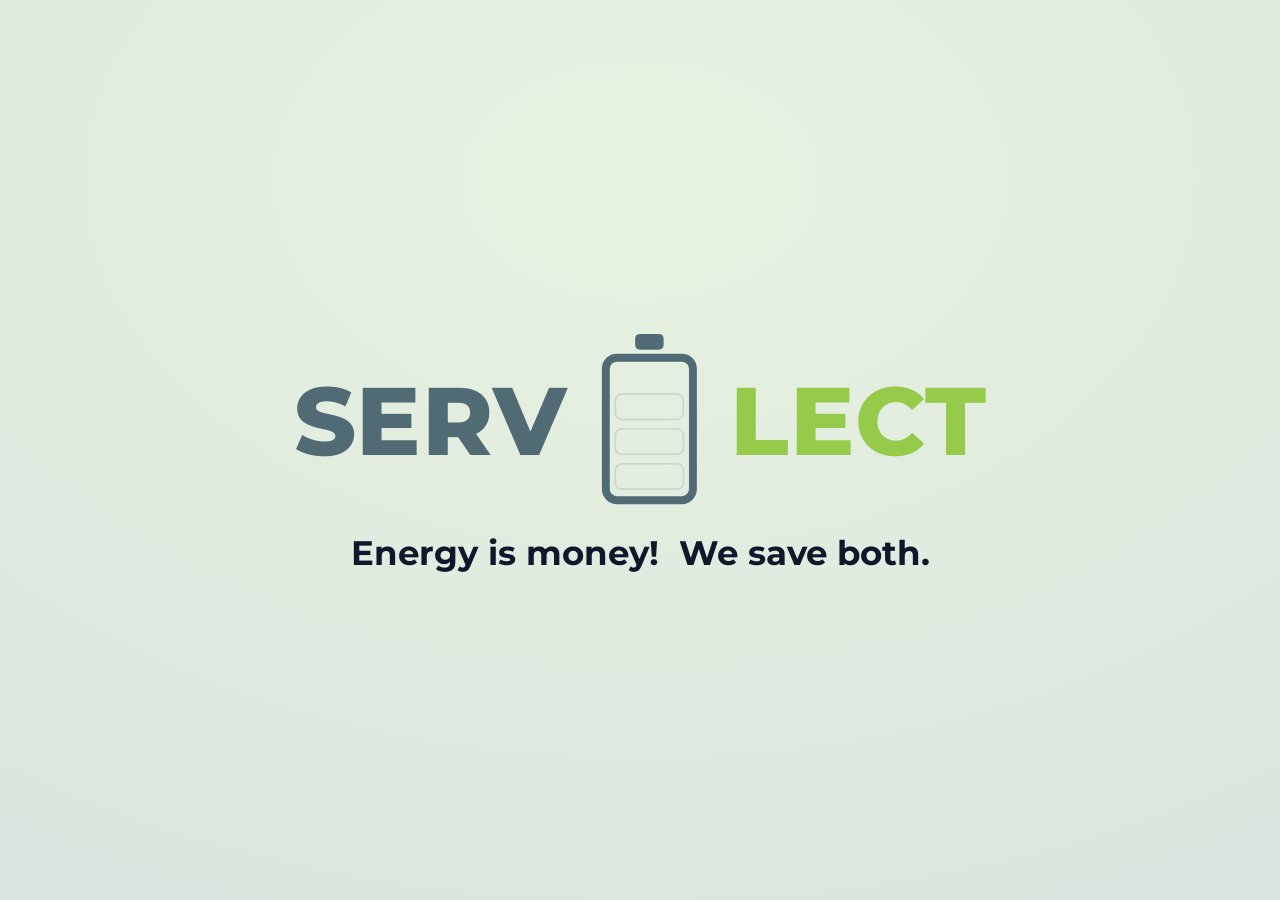
==== admin.html @ 48a7b44f "Update admin.html" ====
<!DOCTYPE html>
<html lang="ro">
<head>
  <meta charset="utf-8" />
  <meta name="viewport" content="width=device-width, initial-scale=1" />
  <title>SERVELECT • Admin Pontaj</title>
  <link rel="preconnect" href="https://fonts.gstatic.com" crossorigin>
  <link href="https://fonts.googleapis.com/css2?family=Montserrat:wght@400;600;700;800&display=swap" rel="stylesheet">
  <link rel="icon" href="favicon.png" />
  <meta name="theme-color" content="#516A75"/>
  <style>
    :root{
      --brand:#516B74;
      --brand-weak:rgba(81,106,117,0.88);
      --accent:#95CA4B;
      --text:#0f172a;
      --muted:#5b6b73;
      --bg:#f4f7f9;
      --card:#ffffff;
      --ring:#cfe0e7;
      --danger:#ef4444;
      --warn:#f59e0b;
      --border: rgba(148,163,184,.35);

    }
    *{box-sizing:border-box}
    html,body{height:100%; width:100%}
    body{
      margin:0;
      font-family: Montserrat, ui-sans-serif, system-ui, -apple-system, Segoe UI, Roboto, Arial, sans-serif;
      color:var(--text);
      background:
        linear-gradient(180deg, rgba(149, 202, 75, 0.91) 0%, rgba(81, 106, 117, 0.88) 66%),
        url('background.jpg');
      background-size: cover;
      background-position: center center;
      background-repeat: no-repeat;
      background-attachment: fixed;
      min-height:100vh;
    }
    .shell{max-width:1200px;margin:0 auto;padding:24px;}
    .nav{
      display:flex;align-items:center;justify-content:space-between;
      gap:16px;padding:14px 16px;border-radius:16px;
      background:linear-gradient(180deg, rgba(255,255,255,.95), rgba(255,255,255,.80));
      backdrop-filter: blur(8px);
      box-shadow: 0 8px 30px rgba(81,106,117,.18);
      border:1px solid rgba(81,106,117,.18);
      position:relative;
    }
    .brand{display:flex;align-items:center;gap:12px;text-decoration:none;color:inherit}
    .brand img{ width:38px;height:38px;object-fit:contain;aspect-ratio:1/1;border-radius:10px;box-shadow:0 3px 10px rgba(81,106,117,.25) }
    .brand h1{font-size:18px;letter-spacing:.2px;margin:0;line-height:1.1}
    .brand h1 span{display:block;font-weight:700}
    .brand small{display:block;font-size:12px;color:var(--muted);margin-top:2px}
    .liveboard-summary{display:flex;flex-wrap:wrap;gap:8px;}

    /* NOU: container pentru acțiunile din dreapta (chip + buton self-service) */
    .nav-actions{
      display:flex;
      align-items:center;
      gap:10px;
      flex-wrap:wrap;
      justify-content:flex-end;
    }

.nav-icon-btn{
  appearance:none;
  border:1px solid #d1d5db;
  background:#ffffff;
  padding:6px;
  border-radius:999px;
  cursor:pointer;
  display:inline-flex;
  align-items:center;
  justify-content:center;
  font-size:0;
  line-height:1;
  box-shadow:0 4px 10px rgba(15,23,42,.08);
  color:#000000; /* iconiță NEAGRĂ */
}
.nav-icon-btn:hover{
  background:#f3f4f6;
}
.nav-icon-btn:active{
  transform:translateY(1px);
  box-shadow:0 2px 6px rgba(15,23,42,.08);
}
.nav-icon-btn:disabled{
  opacity:.4;
  cursor:not-allowed;
  box-shadow:none;
}
.nav-icon-btn:focus{
  outline:none;
  box-shadow:0 0 0 2px var(--ring);
}

.nav-icon{
  width:20px;
  height:20px;
  display:block;
}
.nav-icon svg{
  width:100%;
  height:100%;
}

/* ===== Icon animations (Reset = broom sweep, Refresh = hourglass flip) ===== */
#resetFiltersBtn .nav-icon,
#adminRefreshBtn .nav-icon{
  transform-origin:50% 50%;
  will-change:transform;
}

@keyframes broomSweep{
  0%   { transform:rotate(0deg) translateX(0); }
  20%  { transform:rotate(-16deg) translateX(-2px); }
  45%  { transform:rotate(14deg) translateX(2px); }
  70%  { transform:rotate(-10deg) translateX(-1px); }
  100% { transform:rotate(0deg) translateX(0); }
}

@keyframes hourglassFlip{
  0%, 18%   { transform:rotate(0deg); }
  50%, 68%  { transform:rotate(180deg); }
  100%      { transform:rotate(360deg); }
}

/* one-shot on click */
#resetFiltersBtn.do-sweep .nav-icon{ animation:broomSweep .55s ease-in-out 1; }
#adminRefreshBtn.do-flip  .nav-icon{ animation:hourglassFlip .9s ease-in-out 1; }

/* while loading (refresh fetch) */
#adminRefreshBtn.is-loading .nav-icon{ animation:hourglassFlip .9s ease-in-out infinite; }

    
/* ascundem butonul Self-service din header */
#selfServiceLink{
  display:none !important;
}
    
    .nav-status{
      font-size:12px;
      color:var(--muted);
      min-width:120px;
      text-align:right;
    }
    
    .chip{
      display:inline-flex;
      align-items:center;
      gap:8px;
      padding:8px 10px;
      border-radius:999px;
      background:rgba(81,106,117,.10);
      color:#2f3e45;
      font-weight:600;
      font-size:12px;
    }

    /* chip cu X (removable) */
.chip-removable{
  padding-right:6px;
}

.chip-x{
  appearance:none;
  border:0;
  background:rgba(15,23,42,.08);
  width:18px;
  height:18px;
  border-radius:999px;
  display:inline-flex;
  align-items:center;
  justify-content:center;
  cursor:pointer;
  line-height:1;
  font-weight:800;
  color:var(--muted);
  padding:0;
  flex:0 0 auto;
}

.chip-x:hover{
  background:rgba(239,68,68,.12);
  color:var(--danger);
}

.chip-x:focus{
  outline:none;
  box-shadow:0 0 0 2px var(--ring);
}

    .card{
      background:var(--card);
      border:1px solid rgba(14,165,233,.12);
      border-radius:18px;
      box-shadow: 0 20px 60px rgba(2,132,199,.08);
    }

    .admin-layout{
      margin-top:20px;
      display:grid;
      grid-template-columns: minmax(0,2.5fr) minmax(260px,1fr);
      gap:18px;
      align-items:flex-start;
    }
    @media (max-width:960px){
      .admin-layout{ grid-template-columns:1fr; }
    }

    .admin-main{
      padding:18px 18px 16px;
      border-radius:18px;
      background:rgba(248,250,252,.92);
      backdrop-filter: blur(6px);
      border:1px solid rgba(148,163,184,.25);
    }

    .admin-header{
      display:flex;
      flex-wrap:wrap;
      align-items:flex-start;
      justify-content:space-between;
      gap:12px;
      margin-bottom:14px;
    }
    .admin-header-actions{
  margin-left:auto;
  display:flex;
  align-items:center;
  gap:8px;
}

    .admin-header h1{
      margin:0;
      font-size:20px;
    }
    .admin-filter-line{
      display:flex;
      flex-wrap:wrap;
      align-items:flex-end;
      gap:10px;
    }
    .admin-filter-line label{
      display:flex;
      flex-direction:column;
      font-size:12px;
      color:var(--muted);
    }
    .admin-filter-line select{
      margin-top:2px;
      padding:6px 10px;
      border-radius:999px;
      border:1px solid #d1d5db;
      font-size:13px;
      outline:none;
      background:#ffffff;
    }
    .admin-filter-line select:focus{
      border-color:var(--brand);
      box-shadow:0 0 0 2px var(--ring);
    }
    .admin-filter-line input{
      margin-top:2px;
      padding:6px 10px;
      border-radius:999px;
      border:1px solid #d1d5db;
      font-size:13px;
      outline:none;
      background:#ffffff;
    }
    .admin-filter-line input:focus{
      border-color:var(--brand);
      box-shadow:0 0 0 2px var(--ring);
    }

        .dept-filter-row{
      display:flex;
      align-items:center;
      gap:6px;
    }
    .dept-filter-row select{
      flex:1;
    }
    .incomplete-btn{
      border:0;
      border-radius:999px;
      padding:6px 10px;
      font-size:11px;
      font-weight:600;
      cursor:pointer;
      white-space:nowrap;
      background:var(--warn);
      color:#111827;
      box-shadow:0 2px 6px rgba(15,23,42,.12);
    }
    .incomplete-btn.active{
      background:#22c55e;
      color:#022c22;
    }
    
    .admin-last-update{
      font-size:12px;
      color:var(--muted);
      margin-left:auto;
      display:flex;
      align-items:center;
      gap:8px;
    }

    .toggle-incomplete{
      display:inline-flex;
      align-items:center;
      gap:4px;
      font-size:12px;
      color:var(--muted);
      cursor:pointer;
      user-select:none;
    }
    .toggle-incomplete input{
      margin:0;
    }

    .admin-error{
      margin-top:8px;
      padding:10px 12px;
      border-radius:12px;
      background:#fef2f2;
      border:1px solid #fecaca;
      font-size:13px;
      color:#991b1b;
    }
    .admin-loading{
      margin-top:8px;
      padding:10px 12px;
      border-radius:12px;
      background:#eff6ff;
      border:1px solid #bfdbfe;
      font-size:13px;
      color:#1d4ed8;
    }

    /* TAB-uri Dashboard / Alerte LIVE */
    .admin-tabs{
      display:flex;
      gap:8px;
      margin:6px 0 10px;
      flex-wrap:wrap;
    }
    .admin-tab-btn{
      border:0;
      background:rgba(148,163,184,.18);
      border-radius:999px;
      padding:6px 10px;
      font-size:11px;
      font-weight:600;
      cursor:pointer;
      color:var(--muted);
      display:inline-flex;
      align-items:center;
      gap:6px;
      text-decoration:none;
    }
    .admin-tab-btn.active{
      background:var(--brand);
      color:#fff;
      box-shadow:0 4px 10px rgba(15,23,42,.18);
    }

    .admin-kpis{
      display:grid;
      grid-template-columns:repeat(auto-fit,minmax(150px,1fr));
      gap:10px;
      margin-bottom:14px;
    }
    @media (max-width:960px){
      .admin-kpis{ grid-template-columns:repeat(2,minmax(0,1fr)); }
    }

    .kpi{
      padding:10px 12px;
      border-radius:14px;
      background:#ffffff;
      border:1px solid #e2e8f0;
    }
    .kpi-label{
      font-size:11px;
      color:var(--muted);
      margin-bottom:6px;
    }
    .kpi-value{
      font-size:20px;
      font-weight:700;
    }

    .admin-grid{
      display:grid;
      grid-template-columns: minmax(0,1.3fr) minmax(0,1.7fr);
      gap:12px;
      margin-bottom:12px;
    }
    @media (max-width:960px){
      .admin-grid{ grid-template-columns:1fr; }
    }

    .admin-card{
      padding:14px 14px 12px;
    }
    .admin-card h2{
      margin:0 0 4px;
      font-size:16px;
    }

    .admin-card.collapsible .admin-card-title{
      margin:0;
      font-size:16px;
      display:flex;
      align-items:center;
      justify-content:space-between;
      cursor:pointer;
    }
    .admin-card.collapsible .collapse-icon{
      font-size:11px;
      opacity:.7;
      transition:transform .15s ease, opacity .15s ease;
    }
    .admin-card.collapsible .admin-card-body{
      margin-top:6px;
      display:none;
    }
    .admin-card.collapsible.expanded .admin-card-body{
      display:block;
    }
    .admin-card.collapsible:not(.expanded) .collapse-icon{
      transform:rotate(-90deg);
      opacity:.5;
    }

    
    .admin-small-text{
      font-size:12px;
      color:var(--muted);
      margin-bottom:10px;
    }
    
    .admin-list{
      display:flex;
      flex-direction:column;
      gap:6px;
      max-height:260px;
      overflow:auto;
    }
    .admin-list-row{
      display:flex;
      align-items:center;
      justify-content:space-between;
      gap:8px;
      font-size:13px;
      padding:6px 8px;
      border-radius:10px;
      background:#f8fafc;
      border:1px solid #e2e8f0;
      cursor:pointer;
    }
    .admin-list-row:hover{
      background:#e5f0ff;
    }
    .admin-list-row.selected{
      border-color: var(--accent);
      box-shadow:0 0 0 1px rgba(149,202,75,.5);
      background:#ecfdf3;
    }

    .admin-list-row.selected-dept{
      border-color: var(--brand);
      box-shadow:0 0 0 1px rgba(81,106,117,.35);
      background:#eef2ff;
    }
    
    .admin-list-label{
      font-weight:500;
    }
    .admin-list-sub{
      font-size:11px;
      color:var(--muted);
    }
    .admin-list-value{
      font-variant-numeric:tabular-nums;
      font-weight:600;
      font-size:12px;
      text-align:right;
    }
    .admin-empty{
      font-size:12px;
      color:var(--muted);
    }

    .top-toggle{
      border:0;
      background:transparent;
      font-size:11px;
      padding:2px 8px;
      border-radius:999px;
      cursor:pointer;
      color:var(--muted);
    }
    .top-toggle.active{
      background:rgba(149,202,75,.15);
      color:var(--text);
      font-weight:600;
    }

    .table-wrap{
      max-height:260px;
      overflow:auto;
      border-radius:10px;
      border:1px solid #e2e8f0;
      background:#ffffff;
    }
    .admin-table{
      width:100%;
      border-collapse:collapse;
      font-size:12px;
    }
    .admin-table th,
    .admin-table td{
      padding:6px 8px;
      border-bottom:1px solid #e5e7eb;
    }
    .admin-table th{
      text-align:left;
      position:sticky;
      top:0;
      background:#f9fafb;
      z-index:1;
    }
    .admin-table tr:last-child td{
      border-bottom:none;
    }
    .admin-table tr.clickable{
      cursor:pointer;
    }
    .admin-table tr.clickable:hover td{
      background:#e5f0ff;
    }

    .admin-log{
      font-family: ui-monospace, SFMono-Regular, Menlo, Consolas, "Liberation Mono", Courier, monospace;
      font-size:11px;
      background:#020617;
      color:#e5e7eb;
      border-radius:10px;
      padding:10px 12px;
      max-height:240px;
      overflow:auto;
      white-space:pre;
    }

    .admin-side{
      display:flex;
      flex-direction:column;
      gap:12px;
    }

/* ===== Admin presence ===== */
.pres-list{
  display:flex;
  flex-direction:column;
  gap:10px;
}
.pres-item{
  display:flex;
  align-items:center;
  justify-content:space-between;
  padding:10px 12px;
  border:1px solid var(--border);
  border-radius:12px;
  background:rgba(255,255,255,.04);
}
.pres-left{
  display:flex;
  flex-direction:column;
  gap:2px;
}
.pres-name{
  font-weight:800;
  font-size:14px;
}
.pres-last{
  font-size:12px;
  opacity:.75;
}
.pres-badge{
  font-size:12px;
  font-weight:800;
  padding:6px 10px;
  border-radius:999px;
  border:1px solid var(--border);
}
.pres-on{
  background:rgba(40,200,120,.12);
  border-color:rgba(40,200,120,.35);
}
.pres-off{
  background:rgba(255,255,255,.06);
}

    /* ✅ Admin presence: GRID (nu se suprapun) */
#adminPresenceList{
  display: grid;
  grid-template-columns: repeat(auto-fill, minmax(160px, 1fr));
  gap: 12px;
  padding: 12px;
}

#adminPresenceList .pres-item{
  position: relative;     /* ✅ nu absolute */
  transform: none;        /* ✅ fără translate */
  width: auto;

  display: flex;
  align-items: flex-start;
  justify-content: space-between;
  gap: 10px;

  border-radius: 16px;
  background: #fff;
  border: 1px solid rgba(0,0,0,.08);
  box-shadow: 0 8px 24px rgba(0,0,0,.08);
  padding: 12px;
}

#adminPresenceList .pres-left{
  display:flex;
  flex-direction:column;
  gap:4px;
}

    
    .btn{
      --bg:#e2e8f0;
      --fg:#0f172a;
      appearance:none;
      border:0;
      border-radius:12px;
      padding:10px 14px;
      font-weight:600;
      cursor:pointer;
      transition: transform .06s ease, box-shadow .2s ease, background .2s;
      box-shadow:0 6px 16px rgba(15,23,42,.08);
      color:var(--fg);
      background:var(--bg);
      font-size:13px;
      text-decoration:none;
      display:inline-flex;
      align-items:center;
      gap:6px;
      justify-content:center;
      white-space:nowrap;
    }
    .btn:active{ transform:translateY(1px); }
    .btn.primary{
      --bg:var(--danger);
      --fg:#fff;
    }

    .admin-link{
      color:var(--brand);
      text-decoration:none;
      font-weight:600;
      font-size:13px;
    }
    .admin-link:hover{
      text-decoration:underline;
    }
    code{
      font-size:11px;
      background:#f1f5f9;
      border-radius:4px;
      padding:2px 4px;
    }

    .badge{
      display:inline-flex;
      align-items:center;
      padding:2px 8px;
      border-radius:999px;
      font-size:11px;
      font-weight:600;
    }
    .badge-ok{
      background:#dcfce7;
      color:#166534;
    }
    .badge-warn{
      background:#fef3c7;
      color:#92400e;
    }
    .badge-info{
      background:#e0f2fe;
      color:#075985;
    }

    /* Calendar prezență (A4) */
    .calendar-grid{
  display:grid;
  grid-template-columns:repeat(7,minmax(0,1fr));
  gap:6px;
  font-size:11px;
}

.calendar-day{
  padding:6px;
  border-radius:8px;
  text-align:center;
  background:#f8fafc;
  border:1px solid rgba(148,163,184,.55);
  cursor:pointer;
  min-height:44px;
  display:flex;
  flex-direction:column;
  justify-content:flex-start;
  align-items:center;
}

.calendar-day-header{
  font-weight:700;
  font-size:10px;
  color:var(--muted);
  text-transform:uppercase;
  cursor:default;
  background:transparent !important;
  border:0 !important;
  min-height:auto;
}

.calendar-day-none{
  background:transparent !important;
  border:0 !important;
  cursor:default;
}

.calendar-day-label{ font-weight:700; display:block; }
.calendar-day-meta{ display:block; font-size:9px; color:var(--muted); }

    .calendar-day-low{ background:#fee2e2; }
    .calendar-day-med{ background:#fef3c7; }
    .calendar-day-high{ background:#dcfce7; }
    .calendar-day-selected{
      outline:2px solid var(--accent);
      outline-offset:1px;
    }

    .calendar-legend-nodata{
  background:#f1f5f9;
  border:1px dashed rgba(148,163,184,.75);
}
    
    .calendar-legend{
      display:flex;
      flex-wrap:wrap;
      gap:8px;
      margin-top:8px;
      font-size:11px;
      color:var(--muted);
      align-items:center;
    }
    .calendar-legend-label{
      font-weight:600;
      margin-right:4px;
    }
    .calendar-legend-item{
      display:inline-flex;
      align-items:center;
      gap:4px;
    }
    .calendar-legend-box{
      width:12px;
      height:12px;
      border-radius:4px;
      border:1px solid rgba(148,163,184,.7);
    }
    .calendar-legend-none{ background:#e5e7eb; }
    .calendar-legend-low{ background:#fee2e2; }
    .calendar-legend-med{ background:#fef3c7; }
    .calendar-legend-high{ background:#dcfce7; }

    /* mic buton */
.btn.sm{
  padding:8px 10px;
  border-radius:999px;
  font-size:12px;
  box-shadow:0 4px 12px rgba(15,23,42,.08);
}
.btn.sm:disabled{ opacity:.65; cursor:not-allowed; }

/* calendar: header să nu ia background-ul de .calendar-day */
.calendar-day.calendar-day-header{
  background:transparent !important;
  border:0;
  cursor:default;
}

/* weekend greyed */
.calendar-day-weekend{
  opacity:.55;
  filter:saturate(.75);
}

/* azi marcat */
.calendar-day-today{
  outline:2px solid var(--brand);
  outline-offset:1px;
  position:relative;
}
.calendar-day-today::after{
  content:"•";
  position:absolute;
  top:2px;
  right:6px;
  font-size:16px;
  color:var(--brand);
}

/* tooltip hover */
.calendar-day{ position:relative; }

.calendar-tooltip{
  position:absolute;
  left:50%;
  transform:translateX(-50%);
  bottom:calc(100% + 6px);
  width:240px;
  max-width:240px;

  background:#0f172a;
  color:#fff;
  border-radius:12px;
  padding:8px 10px;
  font-size:11px;
  line-height:1.35;

  box-shadow:0 12px 30px rgba(2,6,23,.35);
  opacity:0;
  visibility:hidden;
  pointer-events:none;
  z-index:20;
}
.calendar-tooltip .muted{
  color:rgba(255,255,255,.72);
  font-size:10px;
  margin-top:4px;
}
.calendar-day:hover .calendar-tooltip{
  opacity:1;
  visibility:visible;
}

/* goluri (padding) înainte de prima zi */
.calendar-day-empty{
  background:transparent !important;
  border:0 !important;
  cursor:default;
  min-height:44px;
}

/* zi validă, dar fără pontaj */
.calendar-day-nodata{
  background:#f1f5f9;
  border:1px dashed rgba(148,163,184,.75);
  color:var(--muted);
}

.admin-filter-summary{
  display:flex;
  align-items:center;
  justify-content:space-between;
  gap:10px;
  flex-wrap:wrap;
  margin:8px 0 0;
}

.filter-chips{
  display:flex;
  flex-wrap:wrap;
  gap:8px;
  align-items:center;
}

 .nav-menu-wrapper{
  position:relative;
}

.hamburger-btn{
  appearance:none;
  border:0;
  background:rgba(81,106,117,.06);
  border-radius:999px;
  padding:8px 10px;
  cursor:pointer;
  display:inline-flex;
  align-items:center;
  justify-content:center;
  box-shadow:0 4px 14px rgba(15,23,42,.12);
}
.hamburger-btn:focus{
  outline:none;
  box-shadow:0 0 0 2px var(--ring);
}

.hamburger-box{
  width:20px;
  height:14px;
  display:inline-block;
  position:relative;
}
.hamburger-inner,
.hamburger-inner::before,
.hamburger-inner::after{
  position:absolute;
  left:0;
  width:20px;
  height:2px;
  border-radius:999px;
  background:var(--brand);
  transition:transform .18s ease, top .18s ease, opacity .18s ease;
}
.hamburger-inner{
  top:50%;
  transform:translateY(-50%);
}
.hamburger-inner::before,
.hamburger-inner::after{
  content:"";
}
.hamburger-inner::before{
  top:-5px;
}
.hamburger-inner::after{
  top:5px;
}
.hamburger-btn.is-active .hamburger-inner{
  transform:rotate(45deg);
}
.hamburger-btn.is-active .hamburger-inner::before{
  top:0;
  transform:rotate(90deg);
}
.hamburger-btn.is-active .hamburger-inner::after{
  top:0;
  opacity:0;
}

/* dropdown hamburger */
.nav-menu{
  position:absolute;
  right:0;
  top:100%;
  margin-top:8px;
  min-width:220px;
  padding:10px 10px 8px;
  border-radius:16px;
  background:linear-gradient(180deg, rgba(255,255,255,.98), rgba(248,250,252,.98));
  border:1px solid rgba(148,163,184,.35);
  box-shadow:0 18px 40px rgba(15,23,42,.24);
  transform-origin:top right;
  transform:scale(.96) translateY(-4px);
  opacity:0;
  pointer-events:none;
  transition:opacity .16s ease, transform .16s ease;
  z-index:40;
}
.nav-menu.open{
  opacity:1;
  pointer-events:auto;
  transform:scale(1) translateY(0);
}

.nav-menu-section{
  padding:6px 6px 4px;
  border-bottom:1px solid #e5e7eb;
  margin-bottom:6px;
}
.nav-menu-section:last-child{
  border-bottom:0;
  margin-bottom:0;
}

.nav-menu-user-label{
  font-size:11px;
  color:var(--muted);
  margin-bottom:4px;
}

.nav-menu-actions{
  display:flex;
  flex-direction:column;
  gap:4px;
}

.nav-menu-item{
  width:100%;
  border:0;
  background:transparent;
  border-radius:10px;
  padding:8px 10px;
  font-size:13px;
  font-weight:600;
  text-align:left;
  cursor:pointer;
  display:flex;
  align-items:center;
  justify-content:space-between;
  color:var(--text);
}
.nav-menu-item:hover{
  background:#f1f5f9;
}
.nav-menu-item-danger{
  color:#b91c1c;
}
.nav-menu-item-danger:hover{
  background:#fee2e2;
}
   
    
      </style>
</head>
<body>
  <div class="shell">
      <nav class="nav card">
          <a class="brand" href="index.html" aria-label="Spre pontaj">
    <img src="favicon.png" alt="Siglă SERVELECT" />
    <div>
      <h1><span>SERVELECT</span><small>Pontaj & Management Concedii</small></h1>
    </div>
  </a>
  <div class="nav-actions">
    <!-- Înapoi la pontaj -->
    <a href="index.html" class="btn" id="backToTimesheetLink">
      ← Înapoi la pontaj
    </a>

    <!-- Badge de context -->
    <div class="chip">Admin dashboard</div>

    <!-- Meniu hamburger (user + Deconectare) -->
    <div class="nav-menu-wrapper">
      <button type="button"
              class="hamburger-btn"
              id="adminHamburgerBtn"
              aria-label="Meniu admin"
              aria-expanded="false">
        <span class="hamburger-box">
          <span class="hamburger-inner"></span>
        </span>
      </button>

      <div class="nav-menu" id="adminHamburgerMenu">
        <div class="nav-menu-section">
          <div class="nav-menu-user-label">Utilizator logat</div>
          <div class="chip" id="adminLabel">Admin</div>
        </div>
        <div class="nav-menu-section nav-menu-actions">
          <button id="logoutBtn"
                  class="nav-menu-item nav-menu-item-danger"
                  type="button">
            <span>Deconectare</span>
          </button>
        </div>
      </div>
    </div>

    <!-- Self-service: lăsat în DOM pentru script, dar ascuns prin CSS -->
    <a href="self.html" class="btn" id="selfServiceLink" target="_blank" rel="noopener">
      🧾 Self-service – raportul meu
    </a>
  </div>
</nav>


    <main class="admin-layout">
      <section class="admin-main">
             <header class="admin-header">
          <h1>Dashboard pontaj</h1>
  <!-- ACȚIUNI HEADER: status + reset filtre + refresh -->
  <div class="admin-header-actions">
    <span id="lastUpdate" class="nav-status"></span>

    <!-- Reset filtre (icon „filter reset”) -->
    <button type="button"
            class="nav-icon-btn"
            id="resetFiltersBtn"
            title="Reset: perioadă=astăzi, dept=toate, angajat=toți, zi=null, incomplete=off">
      <span class="nav-icon" aria-hidden="true">
        <svg viewBox="0 0 24 24" xmlns="http://www.w3.org/2000/svg">
  <g fill="none" stroke="currentColor" stroke-width="1.8" stroke-linecap="round" stroke-linejoin="round">
    <!-- coadă mătură -->
    <path d="M5 3l11 11" />
    <path d="M14 6l4 4" />
    <!-- perie -->
    <path d="M11 14l-4 4" />
    <path d="M7 18c2-2 6-2 8 0" />
    <path d="M6 19c2-2 8-2 10 0" />
    <path d="M5 20c2-2 10-2 12 0" />
  </g>
</svg>

      </span>
    </button>

    <!-- Refresh (icon „circular arrows”) -->
    <button type="button"
            class="nav-icon-btn"
            id="adminRefreshBtn"
            title="Reîncarcă datele din server">
      <span class="nav-icon" aria-hidden="true">
        <svg viewBox="0 0 24 24" xmlns="http://www.w3.org/2000/svg">
  <g fill="none" stroke="currentColor" stroke-width="1.8" stroke-linecap="round" stroke-linejoin="round">
    <path d="M7 2h10" />
    <path d="M7 22h10" />
    <path d="M7 2c0 6 5 6 5 10s-5 4-5 10" />
    <path d="M17 2c0 6-5 6-5 10s5 4 5 10" />
    <path d="M10 12h4" />
  </g>
</svg>
      </span>
    </button>
  </div>
          <div class="admin-filter-line">
            <div class="admin-filter-summary">
              <div id="filterChips" class="filter-chips"></div>
            </div>

            <label>
              <span>Perioadă</span>
              <select id="rangeSelect">
                <option value="today">Astăzi</option>
                <option value="last7">Ultimele 7 zile</option>
                <option value="all">Toate datele</option>
              </select>
            </label>

            <label class="label-dept">
              <span>Departament</span>
              <div class="dept-filter-row">
                <select id="deptFilter">
                  <option value="all">Toate</option>
                </select>
                <!-- toggle incomplete -> buton verde/galben -->
                <button type="button"
                        id="incompleteToggleBtn"
                        class="incomplete-btn"
                        title="Comută între toate zilele și doar zilele incomplete (START / PAUSE / EXTRA deschise)">
                  ⚠ Incomplete
                </button>
              </div>
            </label>

            <label>
              <span>Angajat</span>
              <select id="employeeFilter">
                <option value="all">Toți</option>
              </select>
            </label>
          </div>
        </header>

        <!-- TAB-uri: Dashboard / Alerte LIVE / Rapoarte -->
        <div class="admin-tabs">
          <button type="button" class="admin-tab-btn active" data-tab="dashboard">
            📊 Dashboard
          </button>
          <button type="button" class="admin-tab-btn" data-tab="alerts">
            ⏰ Alerte LIVE
          </button>
          <a href="reports.html" class="admin-tab-btn" role="button">
            📑 Rapoarte
          </a>
           <a href="fix-day.html" class="admin-tab-btn" role="button">
            🛠️ Fix Day (Editor zi)
          </a>
        </div>

        <div id="error" class="admin-error" style="display:none"></div>
        <div id="loading" class="admin-loading">Se încarcă datele din server…</div>

        <!-- TAB PRINCIPAL: Dashboard -->
        <section id="dashboard" style="display:none">
          <!-- KPI-uri principale -->
          <div class="admin-kpis">
            <div class="card kpi">
              <div class="kpi-label">Pontaje în filtrul curent</div>
              <div class="kpi-value" id="kpiTotal">–</div>
            </div>
            <div class="card kpi">
              <div class="kpi-label">Angajați implicați</div>
              <div class="kpi-value" id="kpiEmployees">–</div>
            </div>
            <div class="card kpi">
              <div class="kpi-label">START</div>
              <div class="kpi-value" id="kpiStart">–</div>
            </div>
            <div class="card kpi">
              <div class="kpi-label">FINISH</div>
              <div class="kpi-value" id="kpiFinish">–</div>
            </div>
            <div class="card kpi">
              <div class="kpi-label">Norme complete (azi)</div>
              <div class="kpi-value" id="kpiCompletedToday">–</div>
            </div>
          </div>

          <div class="admin-grid">
            <section class="card admin-card">
              <h2>Distribuție pe departamente</h2>
              <div class="admin-small-text">Număr de pontaje în perioada și filtrele selectate.</div>
              <div id="deptList" class="admin-list"></div>
            </section>

            <section class="card admin-card">
              <h2 id="lastEventsTitle">Ultimele pontaje</h2>
              <div class="admin-small-text" id="lastEventsHint">
                <span>Perioadă listă:</span>
                <select id="lastEventsRange">
                  <option value="today">Ziua curentă</option>
                  <option value="week">Săptămâna curentă</option>
                  <option value="month">Luna curentă</option>
                  <option value="all">Toate înregistrările</option>
                </select>
                <span id="lastEventsHintText">
                  Toate înregistrările din perioada aleasă, după filtrele de mai sus.
                </span>
              </div>
              <div class="table-wrap">
                <table class="admin-table">
                  <thead>
                    <tr>
                      <th>Data / ora</th>
                      <th>Angajat</th>
                      <th>Departament</th>
                      <th>Acțiune</th>
                      <th>Activitate</th>
                    </tr>
                  </thead>
                  <tbody id="lastEventsBody"></tbody>
                </table>
              </div>
            </section>
          </div>

          <!-- A3: Zile incomplete -->
          <section class="card admin-card">
            <h2>Zile incomplete</h2>
            <div class="admin-small-text">
              Zile în care există probleme de închidere: START fără FINISH, PAUSE fără UNPAUSE, EXTRA START fără EXTRA FINISH sau sesiune rămasă deschisă (după filtrul curent).
            </div>
            <div style="margin:6px 0 10px;display:flex;gap:6px;flex-wrap:wrap;">
  <button type="button" class="top-toggle active" id="incompleteDayAllBtn">Toate</button>
  <button type="button" class="top-toggle" id="incompleteDayWeekendBtn">Doar weekend</button>
  <button type="button" class="top-toggle" id="incompleteDayWorkBtn">Doar zile lucrătoare</button>
</div>
            <div class="table-wrap">
              <table class="admin-table">
                <thead>
                  <tr>
                    <th>Data</th>
                    <th>Angajat</th>
                    <th>Departament</th>
                    <th>Normă</th>
                    <th>Extra</th>
                    <th>Stare</th>
                  </tr>
                </thead>
                <tbody id="incompleteDaysBody"></tbody>
              </table>
            </div>
          </section>

          <!-- A3: Anomalii -->
          <section class="card admin-card">
            <h2>Anomalii pontaj</h2>
            <div class="admin-small-text">
              Zile cu posibile probleme de pontaj: pauze neînchise, EXTRA neînchis, pauze prea lungi, ore foarte multe sau pontaj în weekend.
            </div>
            <div style="margin:6px 0 10px;display:flex;gap:6px;flex-wrap:wrap;">
  <button type="button" class="top-toggle active" id="anomalyDayAllBtn">Toate</button>
  <button type="button" class="top-toggle" id="anomalyDayWeekendBtn">Doar weekend</button>
  <button type="button" class="top-toggle" id="anomalyDayWorkBtn">Doar zile lucrătoare</button>
</div>
            <div class="table-wrap">
              <table class="admin-table">
                <thead>
                  <tr>
                    <th>Data</th>
                    <th>Angajat</th>
                    <th>Departament</th>
                    <th>Normă</th>
                    <th>Extra</th>
                    <th>Detalii</th>
                  </tr>
                </thead>
                <tbody id="anomaliesBody"></tbody>
              </table>
            </div>
          </section>

          <!-- Log brut -->
          <section class="card admin-card">
            <h2 id="rawLogTitle">Log brut (filtru curent)</h2>
            <div class="admin-small-text">
              Lista completă a evenimentelor care trec de filtrele de mai sus — utilă pentru debugging sau verificări rapide.
            </div>
            <pre id="rawLog" class="admin-log">–</pre>
          </section>

          <!-- A3: Prezență pe zile -->
          <section class="card admin-card">
            <h2>Prezență pe zile</h2>
            <div class="admin-small-text">
              Pentru perioada și filtrele de mai sus: câți angajați au avut cel puțin un START, câți au normă completă și câți sunt în concediu.
            </div>
            <div class="table-wrap">
              <table class="admin-table">
                <thead>
                  <tr>
                    <th>Data</th>
                    <th>Angajați cu pontaj</th>
                    <th>Normă completă</th>
                    <th>% complet</th>
                    <th>Concedii aprobate</th>
                  </tr>
                </thead>
                <tbody id="dailyPresenceBody"></tbody>
              </table>
            </div>
          </section>

          <!-- A4: Calendar prezență -->
          <section class="card admin-card">
            <h2>Calendar prezență (lună curentă)</h2>
            <div class="admin-small-text">
              Fiecare zi arată câți angajați au avut pontaj și câți au normă completă, pentru luna curentă. Click pe o zi pentru a filtra mai jos.
            </div>
            <div style="margin:6px 0 10px;display:flex;gap:8px;align-items:center;justify-content:space-between;flex-wrap:wrap;">
  <button type="button" class="top-toggle" id="calPrevBtn">‹ Luna anterioară</button>
  <div class="chip" id="calendarMonthLabel">–</div>
  <button type="button" class="top-toggle" id="calNextBtn">Luna următoare ›</button>
</div>
            <div id="presenceCalendar" class="calendar-grid"></div>
            
            <div class="calendar-legend">
              <span class="calendar-legend-label">Legendă:</span>
              <span class="calendar-legend-item">
                <span class="calendar-legend-box calendar-legend-nodata"></span> fără pontaj
              </span>
              <span class="calendar-legend-item">
                <span class="calendar-legend-box calendar-legend-low"></span> &lt;50% complet
              </span>
              <span class="calendar-legend-item">
                <span class="calendar-legend-box calendar-legend-med"></span> 50–90% complet
              </span>
              <span class="calendar-legend-item">
                <span class="calendar-legend-box calendar-legend-high"></span> &gt;90% complet
              </span>
            </div>
            <div id="calendarDayDetails" style="display:none;margin-top:12px;">
  <div class="admin-small-text">
    <b>Zi selectată:</b> <span id="calendarSelectedDayLabel">–</span>
  </div>
  <div style="margin:6px 0 6px;font-weight:700;font-size:12px;color:var(--muted);">
    Inactivi (fără pontaj)
  </div>
  <div id="calendarInactiveList" class="admin-list"></div>
</div>
          </section>

          <!-- A2: Index & detalii angajat -->
          <div class="admin-grid">
            <section class="card admin-card">
              <h2>Index angajați</h2>
              <div class="admin-small-text">
                Listă angajați (după filtrul de departament). Click pe un nume pentru a vedea statistici detaliate (all time).
              </div>
              <div class="admin-filter-line" style="margin:8px 0 6px;">
                <label style="flex:1;">
                  <span>Caută angajat / departament</span>
                  <input type="text" id="employeeSearch" placeholder="Tastează pentru a filtra..." />
                </label>
              </div>
              <div id="employeeIndexList" class="admin-list"></div>
            </section>

            <section class="card admin-card">
              <h2>Detalii angajat</h2>
              <div class="admin-small-text" id="employeeDetailsHeader">
                Selectează un angajat din listă pentru a vedea situația pe toate zilele (normă, extra, overtime, zile complete, concediu).
              </div>
              <a href="#" class="btn" id="employeeSelfLink" target="_blank" rel="noopener"
   style="display:none;margin:8px 0 10px">
  🧾 Deschide pontajul angajatului
</a>
              <div id="employeeDetailsBody">
                <div class="admin-empty">Niciun angajat selectat.</div>
              </div>
            </section>
          </div>
        </section>

        <!-- TAB NOU: Alerte LIVE -->
        <section id="alertsPage" style="display:none">
          <div class="admin-filter-line" style="margin:0 0 10px;">
  <label>
    <span>Tip alertă</span>
    <select id="alertsTypeFilter">
      <option value="all">Toate</option>
      <option value="pause">Pauză</option>
      <option value="norm">Normă</option>
      <option value="extra">Extra</option>
      <option value="system">Sistem</option>
    </select>
  </label>
  <label>
    <span>Departament</span>
    <select id="alertsDeptFilter">
      <option value="all">Toate</option>
    </select>
  </label>
  <label style="flex:1;min-width:220px;">
    <span>Caută</span>
    <input type="text" id="alertsSearch" placeholder="Nume / mesaj..." />
  </label>
</div>
          <section class="card admin-card">
            <h2>Alerte LIVE pe ziua curentă</h2>
            <div class="admin-small-text">
              Monitorizare în timp real (client-side) pentru:
              <ul style="margin:4px 0 0 16px;padding:0;font-size:11px;color:var(--muted);">
                <li>Pauză &gt; limită (implicit 40 min, din configurare) fără UNPAUSE – notificări din 15 în 15 minute.</li>
                <li>Normă depășită (8h / 8h30 sau valori din <code>normSettings</code>) fără FINISH – notificări din 30 în 30 de minute.</li>
                <li>EXTRA în curs &gt; 30 min – notificări din 15 în 15 minute.</li>
              </ul>
            </div>
            <div id="liveAlertsActive" class="admin-list"></div>
          </section>

          <section class="card admin-card">
            <h2>Istoric notificări în sesiunea curentă</h2>
            <div class="admin-small-text">
              Fiecare depășire generează o notificare inițială, apoi încă una la fiecare interval (15 / 30 min) cât timp condiția rămâne activă.
              Istoricul este local, doar pentru sesiunea curentă a paginii.
            </div>
            <div class="table-wrap">
              <table class="admin-table">
                <thead>
                  <tr>
                    <th>Moment</th>
                    <th>Angajat</th>
                    <th>Departament</th>
                    <th>Tip</th>
                    <th>Mesaj</th>
                  </tr>
                </thead>
                <tbody id="liveAlertsHistoryBody"></tbody>
              </table>
            </div>
          </section>

          <!-- NOU: Alerte istorice din sistem (toate zilele anterioare) -->
          <section class="card admin-card">
            <h2>Alerte istorice din sistem</h2>
            <div class="admin-small-text">
              Alerte generate de Apps Script pentru toate zilele (inclusiv cele anterioare), pe baza datelor salvate în foaia de pontaj.
            </div>
            <div class="table-wrap">
              <table class="admin-table">
                <thead>
                  <tr>
                    <th>Moment</th>
                    <th>Angajat</th>
                    <th>Departament</th>
                    <th>Tip</th>
                    <th>Mesaj</th>
                  </tr>
                </thead>
                <tbody id="systemAlertsHistoryBody"></tbody>
              </table>
            </div>
          </section>
        </section>
      </section>

         <aside class="admin-side">
        <!-- A2: Top angajați (pliabil) -->
        <section class="card admin-card collapsible">
          <h2 class="admin-card-title">
            Top angajați
            <span class="collapse-icon">▼</span>
          </h2>
          <div class="admin-card-body">
            <div class="admin-small-text">
              Clasament all time:
              <button type="button" class="top-toggle active" id="topModeHours">Ore normă</button>
              <button type="button" class="top-toggle" id="topModeAnomalies">Anomalii</button>
            </div>
            <div id="topEmployees" class="admin-list"></div>
          </div>
        </section>

        <!-- A5: Live board (pliabil) -->
        <section class="card admin-card collapsible">
          <h2 class="admin-card-title">
            Live pontaj
            <span class="collapse-icon">▼</span>
          </h2>
          <div class="admin-card-body">
            <div class="admin-small-text" id="liveBoardHint">
              <div id="liveBoardSummary" class="admin-small-text" style="margin:6px 0 8px;"></div>
              <span id="liveBoardHintText">
                Starea curentă a pontajului pentru ziua de azi (START / PAUSE / EXTRA / FINISH).
              </span>
            </div>
            <div style="margin:6px 0 8px;display:flex;gap:6px;flex-wrap:wrap;">
              <button type="button" class="top-toggle active" id="liveBoardTodayBtn">Azi</button>
              <button type="button" class="top-toggle" id="liveBoardPastBtn">Zile anterioare</button>
            </div>
             <div style="margin:10px 0 6px;display:flex;align-items:center;justify-content:space-between;gap:8px;">
      <div class="admin-small-text" style="margin:0;font-weight:700;">Angajați (status)</div>
      <!-- (opțional) poți pune aici un badge count dacă vrei -->
    </div>
    <div id="liveBoard" class="admin-list"></div>
            <div style="margin:10px 0 6px;display:flex;align-items:center;justify-content:space-between;gap:8px;">
  <div class="admin-small-text" style="margin:0;font-weight:700;">Inactivi azi</div>
  <span class="badge badge-info" id="liveInactiveCount" style="display:none"></span>
</div>
<div id="liveBoardInactive" class="admin-list"></div>
          </div>
        </section>
<!-- A5.5. Admin presence (cine e online) -->
<section class="card" id="adminPresenceCard">
  <div class="card-head">
    <h3>Admini activi</h3>
    <div class="muted" id="adminPresenceHint">—</div>
  </div>
  <div class="card-body">
    <div id="adminPresenceList" class="pres-list"></div>
  </div>
</section>

        <!-- A6: Alerte sistem (pliabil) -->
        <section class="card admin-card collapsible">
          <h2 class="admin-card-title">
            Alerte sistem
            <span class="collapse-icon">▼</span>
          </h2>
          <div class="admin-card-body">
            <div class="admin-small-text">
              Ultimele notificări generate de sistem (pontaj uitat, anomalii etc.), venite din Apps Script.
            </div>
            <div id="alertsList" class="admin-list"></div>
          </div>
        </section>

        <!-- Notițe (pliabil) -->
        <section class="card admin-card collapsible">
          <h2 class="admin-card-title">
            Notițe
            <span class="collapse-icon">▼</span>
          </h2>
          <div class="admin-card-body">
            <p class="admin-small-text">
              Pagina citește datele prin Apps Script (<code>adminEventsEndpoint</code> din <code>config.json</code>).
              Foaia de pontaj rămâne privată; serverul întoarce un JSON cu evenimente, concedii și meta (alerte, versiune),
              iar aici calculăm statistici, ore pe zi, overtime și rapoarte PDF/CSV.
            </p>
          </div>
        </section>
      </aside>
    </main>
  </div>

 <script>
;(function(){
  const ADMIN_LS_KEY = 'pontaj/admin/v1';
  const FILTER_LS_KEY = 'pontaj/admin/filters';


  // A1: Normă/pauză implicită (fallback) – suprascrisă din config.json
  let DEFAULT_NORM_MS             = 8   * 60 * 60 * 1000;
  let LONG_NORM_MS                = 8.5 * 60 * 60 * 1000;
  let DEFAULT_PAUSE_MARGIN_MS     = 40  * 60 * 1000;
  // A1: pauză inclusă în normă (fallback) – 30 min
  let DEFAULT_PAUSE_NORM_MS = 30 * 60 * 1000;

  // Config normă/pauză per departament / angajat (A1)
  let NORM_CFG = null;

  // A2/A3: Index concedii: dateKey -> Set(nume)
  let LEAVE_BY_DAY = new Map();

  // Activitățile care au normă de 8h30 (fallback)
  const ACTIVITATI_NORMA_8H30 = ['deplasare', 'pe drum', 'atelier'];

  let ALL_STATS = null;
  let SELECTED_EMPLOYEE = null;
  let CURRENT_DEPT_FILTER = 'all';
  let filterIncompleteOnly = false;
  let GLOBAL_CFG = null;
  let CFG = null; // <-- NOU (global)
  let lastEventsRange = 'today';
  let SELECTED_CALENDAR_DAY = null;
  let EMPLOYEE_SEARCH_TEXT = '';
  let TOP_MODE = 'hours';
  let LIVE_BOARD_MODE = 'today';

  let INCOMPLETE_DAY_FILTER = 'all'; // all | weekend | workday
  let ANOMALY_DAY_FILTER    = 'all'; // all | weekend | workday

  let CALENDAR_YEAR  = (new Date()).getFullYear();
  let CALENDAR_MONTH = (new Date()).getMonth();

  let ALERTS_FILTER_TYPE = 'all'; // all|pause|norm|extra|system
  let ALERTS_FILTER_DEPT = 'all';
  let ALERTS_FILTER_Q    = '';

  let currentRange    = 'today';
  let currentDept     = 'all';
  let currentEmployee = 'all';
  
  let LAST_LIVE_ACTIVE = [];
  let LATEST_INCOMPLETE_ROWS = [];
  let LATEST_ANOMALY_ROWS    = [];

  let SELF_SERVICE_BASE = null;

  
  let ADMIN_SESSION = null;
  let ADMIN_ROLE = 'admin';
  let ADMIN_DEPT = null;

  // Alerte LIVE – stocare locală sesiune
  let LIVE_ALERT_STATE = {}; // key: "nume|tip" -> { firstTriggeredAt, lastSlotIndex }
  let LIVE_ALERT_LOG   = []; // [{ts,name,dept,type,message}]
  const ALERT_MAX_LOG  = 200;
  let LIVE_ALERT_TIMER = null;

  function getAdminSession(){
    try{
      const raw = localStorage.getItem(ADMIN_LS_KEY);
      return raw ? JSON.parse(raw) : null;
    }catch{ return null; }
  }
  function clearAdminSession(){
    try{ localStorage.removeItem(ADMIN_LS_KEY); }catch{}
  }

  async function loadConfig(){
    if (GLOBAL_CFG) return GLOBAL_CFG;
    const r = await fetch('config.json?v=' + Date.now(), {cache:'no-store'});
    if (!r.ok) throw new Error('Nu pot citi config.json (HTTP ' + r.status + ').');
    GLOBAL_CFG = await r.json();
    return GLOBAL_CFG;
  }

function applyNormSettingsFromConfig(cfg){
  NORM_CFG = {
    timezone: (cfg.normSettings && cfg.normSettings.timezone) || 'Europe/Bucharest',
    defaultNormMs: DEFAULT_NORM_MS,
    defaultLongNormMs: LONG_NORM_MS,

    // ✅ limită alertă (ce aveai tu deja - 40m default)
    defaultPauseMarginMs: DEFAULT_PAUSE_MARGIN_MS,

    // ✅ NOU: pauză inclusă în normă (30m default)
    defaultPauseNormMs: DEFAULT_PAUSE_NORM_MS,

    perDept: {},
    perEmployee: {}
  };

  if (cfg.normSettings){
    if (cfg.normSettings.default){
      const def = cfg.normSettings.default;

      if (typeof def.normHours === 'number'){
        NORM_CFG.defaultNormMs = def.normHours * 60 * 60 * 1000;
      }
      if (typeof def.pauseMaxMinutes === 'number'){
        NORM_CFG.defaultPauseMarginMs = def.pauseMaxMinutes * 60 * 1000;
      }

      // ✅ NOU: pauză inclusă în normă (minute)
      if (typeof def.pauseNormMinutes === 'number'){
        NORM_CFG.defaultPauseNormMs = def.pauseNormMinutes * 60 * 1000;
      }
    }

    if (cfg.normSettings.departments){
      Object.keys(cfg.normSettings.departments).forEach(dep=>{
        const nd = cfg.normSettings.departments[dep] || {};
        NORM_CFG.perDept[dep] = {
          normMs: (typeof nd.normHours === 'number' ? nd.normHours * 60 * 60 * 1000 : null),
          pauseMarginMs: (typeof nd.pauseMaxMinutes === 'number' ? nd.pauseMaxMinutes * 60 * 1000 : null),

          // ✅ NOU
          pauseNormMs: (typeof nd.pauseNormMinutes === 'number' ? nd.pauseNormMinutes * 60 * 1000 : null)
        };
      });
    }

    if (cfg.normSettings.employees){
      Object.keys(cfg.normSettings.employees).forEach(name=>{
        const ne = cfg.normSettings.employees[name] || {};
        NORM_CFG.perEmployee[name] = {
          normMs: (typeof ne.normHours === 'number' ? ne.normHours * 60 * 60 * 1000 : null),
          pauseMarginMs: (typeof ne.pauseMaxMinutes === 'number' ? ne.pauseMaxMinutes * 60 * 1000 : null),

          // ✅ NOU
          pauseNormMs: (typeof ne.pauseNormMinutes === 'number' ? ne.pauseNormMinutes * 60 * 1000 : null)
        };
      });
    }
  }

  TZ = NORM_CFG.timezone || 'Europe/Bucharest';
}

  function getNormMsFor(name, dept, hasLongActivity){
    const cfg = NORM_CFG || {};
    const empCfg = (cfg.perEmployee && name) ? cfg.perEmployee[name] : null;
    if (empCfg && empCfg.normMs) return empCfg.normMs;
    const depCfg = (cfg.perDept && dept) ? cfg.perDept[dept] : null;
    if (depCfg && depCfg.normMs) return depCfg.normMs;
    if (hasLongActivity){
      return cfg.defaultLongNormMs || LONG_NORM_MS;
    }
    return cfg.defaultNormMs || DEFAULT_NORM_MS;
  }

  function getPauseMarginMsFor(name, dept){
    const cfg = NORM_CFG || {};
    const empCfg = (cfg.perEmployee && name) ? cfg.perEmployee[name] : null;
    if (empCfg && typeof empCfg.pauseMarginMs === 'number') return empCfg.pauseMarginMs;
    const depCfg = (cfg.perDept && dept) ? cfg.perDept[dept] : null;
    if (depCfg && typeof depCfg.pauseMarginMs === 'number') return depCfg.pauseMarginMs;
    return cfg.defaultPauseMarginMs || DEFAULT_PAUSE_MARGIN_MS;
  }

  function getPauseNormMsFor(name, dept){
  const cfg = NORM_CFG || {};

  const empCfg = (cfg.perEmployee && name) ? cfg.perEmployee[name] : null;
  if (empCfg && typeof empCfg.pauseNormMs === 'number') return Math.max(0, empCfg.pauseNormMs);

  const depCfg = (cfg.perDept && dept) ? cfg.perDept[dept] : null;
  if (depCfg && typeof depCfg.pauseNormMs === 'number') return Math.max(0, depCfg.pauseNormMs);

  return Math.max(0, cfg.defaultPauseNormMs || DEFAULT_PAUSE_NORM_MS);
}


  function buildLeaveIndex(leaves){
    LEAVE_BY_DAY = new Map();
    if (!Array.isArray(leaves)) return;
    leaves.forEach(item=>{
      if (!item || !item.name || !item.from || !item.to) return;
      const name = item.name;
      const status = (item.status || '').toLowerCase();
      if (status && status !== 'approved' && status !== 'aprobat') return;
      const start = new Date(item.from);
      const end   = new Date(item.to);
      if (isNaN(start.getTime()) || isNaN(end.getTime())) return;
      const cur = new Date(start.getFullYear(), start.getMonth(), start.getDate());
      const last= new Date(end.getFullYear(), end.getMonth(), end.getDate());
      while (cur.getTime() <= last.getTime()){
        const dk = dateKeyFromIso(cur.toISOString());
        if (!LEAVE_BY_DAY.has(dk)){
          LEAVE_BY_DAY.set(dk, new Set());
        }
        LEAVE_BY_DAY.get(dk).add(name);
        cur.setDate(cur.getDate() + 1);
      }
    });
  }

  function isEmployeeOnLeave(name, dateKey){
    if (!name || !dateKey || !LEAVE_BY_DAY) return false;
    const set = LEAVE_BY_DAY.get(dateKey);
    return !!(set && set.has(name));
  }

  const session = getAdminSession();
  ADMIN_SESSION = session;

  const adminLabelEl           = document.getElementById('adminLabel');
  const logoutBtn              = document.getElementById('logoutBtn');
  const hamburgerBtn           = document.getElementById('adminHamburgerBtn');
  const hamburgerMenu          = document.getElementById('adminHamburgerMenu');
  const errorEl                = document.getElementById('error');
  const loadingEl              = document.getElementById('loading');

  const dashboardEl            = document.getElementById('dashboard');
  const alertsPageEl           = document.getElementById('alertsPage');
  const tabButtons             = document.querySelectorAll('button.admin-tab-btn'); // DOAR butoanele, nu și link-ul spre reports.html

  const rangeSelect            = document.getElementById('rangeSelect');
  const deptFilter             = document.getElementById('deptFilter');
  const employeeFilter         = document.getElementById('employeeFilter');
  const incompleteToggleBtn    = document.getElementById('incompleteToggleBtn');
  const lastUpdateEl           = document.getElementById('lastUpdate');
  const rawLogEl               = document.getElementById('rawLog');
  const exportCsvBtn           = document.getElementById('exportCsvBtn');
  const pdfBtn                 = document.getElementById('pdfBtn');
  const deptPdfBtn             = document.getElementById('deptPdfBtn');
  const employeeExportBtn      = document.getElementById('employeeExportBtn');
  const payrollExportBtn       = document.getElementById('payrollExportBtn');
  const topEmployeesEl         = document.getElementById('topEmployees');
  const employeeIndexListEl    = document.getElementById('employeeIndexList');
  const employeeDetailsHeaderEl= document.getElementById('employeeDetailsHeader');
  const employeeDetailsBodyEl  = document.getElementById('employeeDetailsBody');
  const kpiCompletedTodayEl    = document.getElementById('kpiCompletedToday');
  const dailyPresenceBodyEl    = document.getElementById('dailyPresenceBody');
  const incompleteDaysBodyEl   = document.getElementById('incompleteDaysBody');
  const anomaliesBodyEl        = document.getElementById('anomaliesBody');
  const lastEventsTitleEl      = document.getElementById('lastEventsTitle');
  const lastEventsHintTextEl   = document.getElementById('lastEventsHintText');
  const lastEventsRangeSelect  = document.getElementById('lastEventsRange');
  const lastEventsBodyEl       = document.getElementById('lastEventsBody');
  const rawLogTitleEl          = document.getElementById('rawLogTitle');
  const presenceCalendarEl     = document.getElementById('presenceCalendar');
  const liveBoardEl            = document.getElementById('liveBoard');
  const liveBoardHintEl        = document.getElementById('liveBoardHint');
  const liveBoardSummaryEl     = document.getElementById('liveBoardSummary');
  const liveBoardHintTextEl    = document.getElementById('liveBoardHintText');
  const liveBoardInactiveEl   = document.getElementById('liveBoardInactive');
  const liveInactiveCountEl   = document.getElementById('liveInactiveCount');

  const alertsTypeFilterEl     = document.getElementById('alertsTypeFilter');
  const alertsDeptFilterEl     = document.getElementById('alertsDeptFilter');
  const alertsSearchEl         = document.getElementById('alertsSearch');

  const incompleteDayAllBtn    = document.getElementById('incompleteDayAllBtn');
  const incompleteDayWeekendBtn= document.getElementById('incompleteDayWeekendBtn');
  const incompleteDayWorkBtn   = document.getElementById('incompleteDayWorkBtn');

  const anomalyDayAllBtn       = document.getElementById('anomalyDayAllBtn');
  const anomalyDayWeekendBtn   = document.getElementById('anomalyDayWeekendBtn');
  const anomalyDayWorkBtn      = document.getElementById('anomalyDayWorkBtn');

  const calPrevBtn             = document.getElementById('calPrevBtn');
  const calNextBtn             = document.getElementById('calNextBtn');
  const calendarMonthLabelEl   = document.getElementById('calendarMonthLabel');

  const exportIncompleteBtn    = document.getElementById('exportIncompleteBtn');
  const exportAnomaliesBtn     = document.getElementById('exportAnomaliesBtn');

  const employeeSelfLinkEl     = document.getElementById('employeeSelfLink');

  const liveBoardTodayBtn      = document.getElementById('liveBoardTodayBtn');
  const liveBoardPastBtn       = document.getElementById('liveBoardPastBtn');
  const alertsListEl           = document.getElementById('alertsList');
  const selfServiceLink        = document.getElementById('selfServiceLink'); // mic helper pentru A1/A2
  const employeeSearchInput    = document.getElementById('employeeSearch');
  const topModeHoursBtn        = document.getElementById('topModeHours');
  const topModeAnomaliesBtn    = document.getElementById('topModeAnomalies');

  // Elemente pentru pagina de Alerte LIVE
  const liveAlertsActiveEl     = document.getElementById('liveAlertsActive');
  const liveAlertsHistoryBodyEl= document.getElementById('liveAlertsHistoryBody');
  const systemAlertsHistoryBodyEl = document.getElementById('systemAlertsHistoryBody');

  const adminRefreshBtn = document.getElementById('adminRefreshBtn');
  const filterChipsEl   = document.getElementById('filterChips');
  const resetFiltersBtn = document.getElementById('resetFiltersBtn');

  const calendarDayDetailsEl        = document.getElementById('calendarDayDetails');
  const calendarSelectedDayLabelEl  = document.getElementById('calendarSelectedDayLabel');
  const calendarInactiveListEl      = document.getElementById('calendarInactiveList');

  
  // X pe chip-ul "Zi" -> scoate doar filtrul de zi
if (filterChipsEl && !filterChipsEl.dataset.boundX){
  filterChipsEl.dataset.boundX = '1';
  filterChipsEl.addEventListener('click', function(e){
    const btn = e.target.closest('[data-action="clear-day"]');
    if (!btn) return;

    e.preventDefault();
    e.stopPropagation();

    SELECTED_CALENDAR_DAY = null;

    // refresh fără să reseteze restul filtre-lor
    if (window.__pontajAdminRefresh) window.__pontajAdminRefresh();
  });
}
  
  if (!session){
    alert('Nu ești autentificat ca admin. Te redirecționez la pagina principală.');
    window.location.href = 'index.html';
    return;
  }

    // Meniu hamburger (user + Deconectare)
  if (hamburgerBtn && hamburgerMenu && !window.__pontajAdminHamburgerBound){
    window.__pontajAdminHamburgerBound = true;

    function closeHamburgerMenu(){
      hamburgerMenu.classList.remove('open');
      hamburgerBtn.classList.remove('is-active');
      hamburgerBtn.setAttribute('aria-expanded','false');
    }

    function toggleHamburgerMenu(){
      const willOpen = !hamburgerMenu.classList.contains('open');
      if (willOpen){
        hamburgerMenu.classList.add('open');
        hamburgerBtn.classList.add('is-active');
        hamburgerBtn.setAttribute('aria-expanded','true');
      } else {
        closeHamburgerMenu();
      }
    }

    hamburgerBtn.addEventListener('click', function(e){
      e.stopPropagation();
      toggleHamburgerMenu();
    });

    // click în afara meniului => închide
    document.addEventListener('click', function(e){
      if (!hamburgerMenu.classList.contains('open')) return;
      if (hamburgerMenu.contains(e.target) || hamburgerBtn.contains(e.target)) return;
      closeHamburgerMenu();
    });

    // ESC => închide
    document.addEventListener('keydown', function(e){
      if (e.key === 'Escape'){
        closeHamburgerMenu();
      }
    });
  }

  
  ADMIN_ROLE = session.role || 'admin';
  ADMIN_DEPT = session.dept || null;

  if (adminLabelEl) adminLabelEl.textContent = session.user || 'Admin';
  if (logoutBtn){
    logoutBtn.addEventListener('click', function(){
      clearAdminSession();
      window.location.href = 'index.html';
    });
  }
function showError(err){
  const msg = (err && err.message) ? err.message : String(err);
  const stack = (err && err.stack) ? err.stack : '';
  console.error('[ADMIN ERROR]', err);

  if (errorEl){
    errorEl.textContent = msg + (stack ? '\n\n' + stack : '');
    errorEl.style.display = 'block';
  }
  if (loadingEl) loadingEl.style.display = 'none';
  if (dashboardEl) dashboardEl.style.display = 'none';
  if (alertsPageEl) alertsPageEl.style.display = 'none';
}



// bind o singură dată
// bind o singură dată (cu stack + linie)
if (!window.__pontajAdminErrBound){
  window.__pontajAdminErrBound = true;

  window.addEventListener('error', function(e){
    console.error('[window.error]', e);
    try{
      const msg =
        (e && e.message) ? e.message :
        (e && e.error && e.error.message) ? e.error.message :
        String(e);

      const where =
        (e && e.filename ? e.filename.split('/').pop() : 'admin.html') +
        ':' + (e && e.lineno ? e.lineno : '?') +
        ':' + (e && e.colno ? e.colno : '?');

      const stack = (e && e.error && e.error.stack) ? e.error.stack : '';
      showError('Eroare JS: ' + msg + ' @ ' + where + (stack ? '\n\n' + stack : ''));
    }catch(_){}
  });

  window.addEventListener('unhandledrejection', function(e){
    console.error('[unhandledrejection]', e && e.reason ? e.reason : e);
    try{
      const r = e && e.reason;
      const msg = (r && r.message) ? r.message : String(r);
      const stack = (r && r.stack) ? r.stack : '';
      showError('Promise reject: ' + msg + (stack ? '\n\n' + stack : ''));
    }catch(_){}
  });
}


  function _norm(s){ return String(s==null?'':s).trim(); }
  function _normAction(a){
    let s = _norm(a).toLowerCase().replace(/[-\s]+/g,'_');
    if (s === 'resume') s='unpause';
    if (s === 'stop') s='finish';
    if (s === 'extra start') s='extra_start';
    if (s === 'extra finish') s='extra_finish';
    return s;
  }
  function fmtDateTime(iso){
    if (!iso) return '';
    const d = new Date(iso);
    if (isNaN(d.getTime())) return '';
    const dd = String(d.getDate()).padStart(2,'0');
    const mm = String(d.getMonth()+1).padStart(2,'0');
    const yyyy = d.getFullYear();
    const hh = String(d.getHours()).padStart(2,'0');
    const mi = String(d.getMinutes()).padStart(2,'0');
    return `${dd}.${mm}.${yyyy} ${hh}:${mi}`;
  }
  function fmtHoursShort(ms){
    const h = ms / 3600000;
    return h.toFixed(1).replace('.', ',') + ' h';
  }
  function fmtHoursHM(ms){
    const totalMin = Math.round(ms / 60000);
    const h = Math.floor(totalMin / 60);
    const m = totalMin % 60;
    return `${h}h ${String(m).padStart(2,'0')}m`;
  }
  function msToHours(ms){
    return ms / 3600000;
  }
let TZ = 'Europe/Bucharest';
function dateKeyFromIso(iso){
  if (!iso) return null;
  const d = new Date(iso);
  if (isNaN(d.getTime())) return null;
  return new Intl.DateTimeFormat('sv-SE', {
    timeZone: TZ,
    year:'numeric',
    month:'2-digit',
    day:'2-digit'
  }).format(d); // YYYY-MM-DD
}

  let lastUpdateTimeout = null;
  function showLastUpdate(stamp){
    if (!lastUpdateEl) return;
    if (!(stamp instanceof Date) || isNaN(stamp.getTime())){
      stamp = new Date();
    }
    const hh = String(stamp.getHours()).padStart(2,'0');
    const mi = String(stamp.getMinutes()).padStart(2,'0');
    lastUpdateEl.textContent = 'Actualizat la ' + hh + ':' + mi;
    if (lastUpdateTimeout) clearTimeout(lastUpdateTimeout);
    lastUpdateTimeout = setTimeout(function(){
      if (lastUpdateEl) lastUpdateEl.textContent = '';
    }, 5000);
  }
  
  function isWeekend(dateKey){
    if (!dateKey) return false;
    const parts = dateKey.split('-');
    if (parts.length !== 3) return false;
    const y = parseInt(parts[0],10);
    const m = parseInt(parts[1],10) - 1;
    const d = parseInt(parts[2],10);
    const dt = new Date(y,m,d);
    if (isNaN(dt.getTime())) return false;
    const wd = dt.getDay(); // 0 = duminică, 6 = sâmbătă
    return wd === 0 || wd === 6;
  }

  function renderKpis(events){
    const totalEl  = document.getElementById('kpiTotal');
    const empEl    = document.getElementById('kpiEmployees');
    const startEl  = document.getElementById('kpiStart');
    const finishEl = document.getElementById('kpiFinish');

    const list = events || [];
    if (totalEl) totalEl.textContent = String(list.length);
    const uniq = new Set();
    let cStart = 0, cFinish = 0;
    list.forEach(ev => {
      if (ev.name) uniq.add(ev.name);
      if (ev.action === 'start')  cStart++;
      if (ev.action === 'finish') cFinish++;
    });
    if (empEl)    empEl.textContent = String(uniq.size);
    if (startEl)  startEl.textContent = String(cStart);
    if (finishEl) finishEl.textContent = String(cFinish);
  }

  function renderDept(events){
    const container = document.getElementById('deptList');
    if (!container) return;
    const list = events || [];
    if (!list.length){
      container.innerHTML = '<div class="admin-empty">Nu există date în filtrul curent.</div>';
      return;
    }
    const counts = {};
    list.forEach(ev => {
      const key = ev.dept || '(fără departament)';
      counts[key] = (counts[key] || 0) + 1;
    });
    const entries = Object.entries(counts).sort((a,b)=>b[1]-a[1]);
    container.innerHTML = '';
    entries.forEach(([dept, count])=>{
      const row = document.createElement('div');
      row.className = 'admin-list-row';
      row.innerHTML =
        '<div>' +
          '<div class="admin-list-label">' + dept + '</div>' +
        '</div>' +
        '<div class="admin-list-value">' + count + '</div>';
      // highlight dept selectat
if (currentDept && currentDept !== 'all' && dept === currentDept){
  row.classList.add('selected-dept');
}

row.addEventListener('click', function(){
  if (!deptFilter || deptFilter.disabled) return;

  // toggle: dacă dai click pe dept-ul curent -> revine pe Toate
  const next = (deptFilter.value === dept) ? 'all' : dept;

  deptFilter.value = next;
  deptFilter.dispatchEvent(new Event('change'));
});
      container.appendChild(row);
    });
  }

  function renderLastEvents(events){
    if (!lastEventsBodyEl) return;
    const list = (events || []).slice().sort((a,b)=>{
      const ta = a.ts ? new Date(a.ts).getTime() : 0;
      const tb = b.ts ? new Date(b.ts).getTime() : 0;
      return tb - ta;
    });
    lastEventsBodyEl.innerHTML = '';
    if (!list.length){
      const tr = document.createElement('tr');
      const td = document.createElement('td');
      td.colSpan = 5;
      td.textContent = 'Nu există înregistrări în perioada aleasă (după filtre).';
      tr.appendChild(td);
      lastEventsBodyEl.appendChild(tr);
      return;
    }
    list.forEach(ev=>{
      const tr = document.createElement('tr');
      tr.innerHTML =
        '<td>' + fmtDateTime(ev.ts) + '</td>' +
        '<td>' + (ev.name || '') + '</td>' +
        '<td>' + (ev.dept || '') + '</td>' +
        '<td>' + (ev.action || '') + '</td>' +
        '<td>' + (ev.activity || '') + '</td>';
      lastEventsBodyEl.appendChild(tr);
    });
  }

  function renderRawLog(events){
    if (!rawLogEl) return;
    const list = events || [];
    if (!list.length){
      rawLogEl.textContent = 'Nu există evenimente în filtrul curent.';
      return;
    }
    const sorted = list.slice().sort((a,b)=>{
      const ta = a.ts ? new Date(a.ts).getTime() : 0;
      const tb = b.ts ? new Date(b.ts).getTime() : 0;
      return ta - tb;
    });
    const lines = sorted.map(ev => {
      const t   = fmtDateTime(ev.ts);
      const dept= ev.dept || '';
      const name= ev.name || '';
      const actn= ev.action || '';
      const act = ev.activity || '';
      const loc = ev.location || '';
      let s = `[${t}] ${name}`;
      if (dept) s += ' | ' + dept;
      if (actn) s += ' | ' + actn;
      if (act)  s += ' | ' + act;
      if (loc)  s += ' | ' + loc;
      return s;
    });
    rawLogEl.textContent = lines.join('\n');
  }

  function buildDeptFilter(events){
    if (!deptFilter) return;
    const set = new Set();
    events.forEach(ev => {
      const key = ev.dept || '(fără departament)';
      if (key) set.add(key);
    });
    const depts = Array.from(set).sort((a,b)=>a.localeCompare(b,'ro'));
    deptFilter.innerHTML = '';
    const optAll = document.createElement('option');
    optAll.value = 'all';
    optAll.textContent = 'Toate';
    deptFilter.appendChild(optAll);
    depts.forEach(d => {
      const o = document.createElement('option');
      o.value = d;
      o.textContent = d;
      deptFilter.appendChild(o);
    });
  }

  function buildEmployeeFilter(events, selectedDept){
    if (!employeeFilter) return;
    const set = new Set();
    events.forEach(ev => {
      if (!ev.name) return;
      const deptKey = ev.dept || '(fără departament)';
      if (selectedDept && selectedDept !== 'all' && deptKey !== selectedDept) return;
      set.add(ev.name);
    });
    const emps = Array.from(set).sort((a,b)=>a.localeCompare(b,'ro'));
    employeeFilter.innerHTML = '';
    const optAll = document.createElement('option');
    optAll.value = 'all';
    optAll.textContent = 'Toți';
    employeeFilter.appendChild(optAll);
    emps.forEach(n => {
      const o = document.createElement('option');
      o.value = n;
      o.textContent = n;
      employeeFilter.appendChild(o);
    });
  }

  function exportCsv(events){
    const list = events || [];
    if (!list.length){
      alert('Nu există evenimente în filtrul curent pentru export.');
      return;
    }
    const header = ['timestamp_iso','data_ora','nume','departament','actiune','activitate','locatie'];
    const rows = list.map(ev => [
      ev.ts || '',
      fmtDateTime(ev.ts) || '',
      ev.name || '',
      ev.dept || '',
      ev.action || '',
      ev.activity || '',
      ev.location || ''
    ]);
    const csvLines = [header].concat(rows).map(row => row.map(cell => {
      const s = String(cell).replace(/"/g,'""');
      return '"' + s + '"';
    }).join(','));
    const csv = csvLines.join('\r\n');
    const blob = new Blob([csv], {type:'text/csv;charset=utf-8;'});
    const url  = URL.createObjectURL(blob);
    const a    = document.createElement('a');
    a.href = url;
    a.download = 'pontaj-export.csv';
    document.body.appendChild(a);
    a.click();
    setTimeout(function(){
      document.body.removeChild(a);
      URL.revokeObjectURL(url);
    }, 0);
  }

function isDayIncomplete(day){
  if (!day) return false;

  const hasAnyEvent =
    (day.events && day.events.length) ||
    day.hasStart || day.hasFinish ||
    day.pauseCount || day.unpauseCount ||
    day.extraStartCount || day.extraFinishCount;

  if (!hasAnyEvent) return false;

  return (
    !day.hasFinish ||
    day.hasPauseMismatch ||
    day.hasExtraMismatch ||
    day.openExtra
  );
}
  
function getIncompleteReasons(day){
  const reasons = [];
  if (!day) return reasons;

  if (!day.hasFinish) reasons.push('Fără FINISH');
  if (day.hasPauseMismatch) reasons.push('PAUSE/UNPAUSE neînchise');
  if (day.hasExtraMismatch) reasons.push('EXTRA START/FINISH neînchise');
  if (day.openExtra) reasons.push('EXTRA rămas în curs');

  return reasons;
}


function applyIncompleteFilter(events, stats){
  if (!filterIncompleteOnly) return events;

  const S = stats || ALL_STATS;
  if (!S || !S.employees || !events || !events.length) return events;

  return events.filter(ev => {
    if (!ev.name || !ev.ts) return false;
    const dk = dateKeyFromIso(ev.ts);
    if (!dk) return false;

    const emp = S.employees.get(ev.name);
    const day = emp && emp.days ? emp.days.get(dk) : null;
    return !!(day && isDayIncomplete(day));
  });
}

  
  function buildStatsFromEvents(events){
    const employees = new Map();
    const perDay    = new Map();

    function getEmp(name){
      if (!employees.has(name)){
        employees.set(name, {
          name,
          dept:'',
          days:new Map(),
   totals:{
      daysWithStart:0,
      daysWithFinish:0,
      daysCompleted:0,
      totalWorkMs:0,
      totalExtraMs:0,
      overtimeMs:0,
      firstEvent:null,
      lastEvent:null,

  // NOU:
  normMetDays:0,            // muncă efectivă >= normă (chiar dacă pauza e mare)
  normValidatedDays:0,      // normă + pauză în limită

  incompleteDays:0
}

        });
      }
      return employees.get(name);
    }

    const byNameDate = new Map();
    (events || []).forEach(ev => {
      if (!ev.ts || !ev.name) return;
      const dk = dateKeyFromIso(ev.ts);
      if (!dk) return;
      const key = ev.name + '||' + dk;
      if (!byNameDate.has(key)) byNameDate.set(key, []);
      byNameDate.get(key).push(ev);
    });

    byNameDate.forEach((evs, key) => {
      evs.sort((a,b)=>new Date(a.ts) - new Date(b.ts));
      const parts = key.split('||');
      const name  = parts[0];
      const dk    = parts[1];

      const emp = getEmp(name);
      let day = emp.days.get(dk);
      if (!day){
        day = {
          dateKey: dk,
          dept:'',
          events: evs,
          workMs:0,
          extraMs:0,
          pauseMs:0,
          hasStart:false,
          hasFinish:false,
          completed:false,
          overtimeMs:0,
          normMs: DEFAULT_NORM_MS,
          normValidated:false,
          incomplete:false,
          startCount:0,
          finishCount:0,
          pauseCount:0,
          unpauseCount:0,
          extraStartCount:0,
          extraFinishCount:0,
          openRunning:false,
          openExtra:false,
          hasPauseMismatch:false,
          hasExtraMismatch:false,
          // NOU (pentru afișare în Detalii angajat)
          normMet:false,
          pauseOk:true,
          pauseOverMs:0,
          pauseMarginMsUsed:0
        };
        emp.days.set(dk, day);
      } else {
        day.events = evs;
      }

      let hasLongActivity = false;
      evs.forEach(ev => {
        if (ev.dept) day.dept = ev.dept;
       if (ev.activity && ACTIVITATI_NORMA_8H30.indexOf(ev.activity.toLowerCase()) !== -1){
  hasLongActivity = true;
}
      });
      day.normMs = getNormMsFor(name, day.dept, hasLongActivity);

      if (!emp.dept && day.dept) emp.dept = day.dept;

      let running        = false;
      let paused         = false;
      let extraRunning   = false;
      let startTs        = null;
      let pauseStartTs   = null;
      let extraStartTs   = null;
      let sumPauseMs     = 0;   // pauza din segmentul curent
      let totalPauseMs   = 0;   // pauza totală pe zi
      let workMs         = 0;
      let extraMs        = 0;


      evs.forEach(ev => {
        const t = new Date(ev.ts).getTime();
        if (isNaN(t)) return;
        const act = ev.action;

        if (act === 'start') {
          day.hasStart = true;
          day.startCount++;
          if (!running) {
            running = true;
            paused  = false;
            sumPauseMs   = 0;
            startTs      = t;
            pauseStartTs = null;
          } else {
            // nou: dacă există deja o sesiune, considerăm că începe o nouă sesiune
            startTs      = t;
            paused       = false;
            pauseStartTs = null;
            sumPauseMs   = 0;
          }
        } else if (act === 'pause') {
          day.pauseCount++;
          if (running && !paused) {
            paused       = true;
            pauseStartTs = t;
          }
       } else if (act === 'unpause') {
  day.unpauseCount++;
  if (running && paused && pauseStartTs != null) {
    const delta = Math.max(0, t - pauseStartTs);
    sumPauseMs   += delta;
    totalPauseMs += delta;
    paused = false;
    pauseStartTs = null;
  }
        } else if (act === 'finish') {
          day.hasFinish = true;
          day.finishCount++;
          if (running && startTs != null) {
            if (paused && pauseStartTs != null) {
          const delta = Math.max(0, t - pauseStartTs);
          sumPauseMs   += delta;
          totalPauseMs += delta;
          pauseStartTs = null;
          paused = false;
          }
            const diff    = Math.max(0, t - startTs);
            const segment = Math.max(0, diff - sumPauseMs);
            workMs += segment;
          }
          running      = false;
          paused       = false;
          startTs      = null;
          pauseStartTs = null;
          sumPauseMs   = 0;
        } else if (act === 'extra_start') {
          day.extraStartCount++;
          if (!extraRunning) {
            extraRunning = true;
            extraStartTs = t;
          } else {
            extraStartTs = t;
          }
        } else if (act === 'extra_finish') {
          day.extraFinishCount++;
          if (extraRunning && extraStartTs != null) {
            extraMs += Math.max(0, t - extraStartTs);
          }
          extraRunning = false;
          extraStartTs = null;
        }
      });

      day.workMs   = workMs;
      day.extraMs  = extraMs;
      day.pauseMs  = totalPauseMs;

      emp.totals.totalWorkMs  += workMs;
      emp.totals.totalExtraMs += extraMs;

      if (day.hasStart)  emp.totals.daysWithStart++;
      if (day.hasFinish) emp.totals.daysWithFinish++;

      day.openRunning = day.startCount > day.finishCount;
      day.openExtra        = day.extraStartCount > day.extraFinishCount;
      day.hasPauseMismatch = day.pauseCount !== day.unpauseCount;
      day.hasExtraMismatch = day.extraStartCount !== day.extraFinishCount;

      day.incomplete = isDayIncomplete(day);
      if (day.incomplete) emp.totals.incompleteDays++;

      if (day.hasStart && day.hasFinish && workMs > 0) {
        day.completed = true;
        emp.totals.daysCompleted++;
      }

     const normForDay     = day.normMs || getNormMsFor(name, day.dept || emp.dept || '', false);
const pauseMarginMs  = getPauseMarginMsFor(name, day.dept || emp.dept || '');

// ✅ pauză inclusă în normă (ex: 30m)
const pauseNormMs = getPauseNormMsFor(name, day.dept || emp.dept || '');
const pauseMsNow  = day.pauseMs || 0;

// ✅ credităm pauza DOAR dacă există, max pauza standard (ex: 30m)
const pauseCreditMs = Math.min(pauseMsNow, pauseNormMs);

// ✅ muncă necesară = normă - pauza creditată
const workRequiredMs = Math.max(0, normForDay - pauseCreditMs);

day.pauseNormMs    = pauseNormMs;
day.pauseCreditMs  = pauseCreditMs; // (opțional, dar util pt UI/debug)
day.pauseExtraMs   = Math.max(0, pauseMsNow - pauseNormMs);
day.workRequiredMs = workRequiredMs;

day.diffNormMs     = 0;
day.missingMs      = 0;
day.overtimeMs     = 0;

if (!day.incomplete && day.completed){
  day.diffNormMs = workMs - workRequiredMs;
  day.overtimeMs = Math.max(0, day.diffNormMs);
  day.missingMs  = Math.max(0, -day.diffNormMs);

  emp.totals.overtimeMs += day.overtimeMs;
}

// ========= NORMA =========
day.normMet = false;
day.normValidated = false;
day.pauseOk = true;
day.pauseOverMs = 0;
day.pauseMarginMsUsed = pauseMarginMs;

if (!day.incomplete && day.completed){
  const pauseMs = day.pauseMs || 0;

  day.pauseOk = pauseMs <= pauseMarginMs;
  day.pauseOverMs = Math.max(0, pauseMs - pauseMarginMs);
  day.pauseMarginMsUsed = pauseMarginMs;

  // ✅ CORECT: normă îndeplinită = muncă efectivă >= (normă - pauză inclusă)
  day.normMet = workMs >= workRequiredMs;
  if (day.normMet) emp.totals.normMetDays++;

  if (day.normMet && day.pauseOk){
    day.normValidated = true;
    emp.totals.normValidatedDays++;
  }
}

      let daySummary = perDay.get(dk);
      if (!daySummary) {
        daySummary = { dateKey: dk, started: new Set(), completed: new Set() };
        perDay.set(dk, daySummary);
      }
      if (day.hasStart)   daySummary.started.add(name);
      if (day.completed)  daySummary.completed.add(name);

      evs.forEach(ev => {
        const t = new Date(ev.ts).getTime();
        if (isNaN(t)) return;
        if (!emp.totals.firstEvent || t < new Date(emp.totals.firstEvent).getTime()) {
          emp.totals.firstEvent = ev.ts;
        }
        if (!emp.totals.lastEvent || t > new Date(emp.totals.lastEvent).getTime()) {
          emp.totals.lastEvent = ev.ts;
        }
      });
    });

    return { employees, perDay };
  }

  function renderEmployeeIndex(allStats, deptFilterValue, searchTerm){
    if (!employeeIndexListEl) return;
    if (!allStats || !allStats.employees){
      employeeIndexListEl.innerHTML = '<div class="admin-empty">Nu există date.</div>';
      return;
    }
    const term = (searchTerm || '').trim().toLowerCase();
    const entries = [];
    allStats.employees.forEach((emp) => {
      const dept = emp.dept || '(fără departament)';
      if (deptFilterValue && deptFilterValue !== 'all' && dept !== deptFilterValue) return;

      if (term){
        const haystack = (emp.name + ' ' + dept).toLowerCase();
        if (!haystack.includes(term)) return;
      }

      entries.push(emp);
    });
    if (!entries.length){
      employeeIndexListEl.innerHTML = '<div class="admin-empty">Nu există angajați pentru acest filtru.</div>';
      return;
    }
    entries.sort((a,b)=>b.totals.totalWorkMs - a.totals.totalWorkMs);
    employeeIndexListEl.innerHTML = '';
    entries.forEach(emp => {
      const row = document.createElement('div');
      row.className = 'admin-list-row';
      row.dataset.empName = emp.name;
      const dept = emp.dept || '(fără departament)';
      const t = emp.totals;
      row.innerHTML =
        '<div>' +
          '<div class="admin-list-label">' + emp.name + '</div>' +
          '<div class="admin-list-sub">' + dept + ' • ' +
            t.daysCompleted + ' zile complete, ' + fmtHoursShort(t.totalWorkMs) +
          '</div>' +
        '</div>' +
        '<div class="admin-list-value">' +
          '<span>' + fmtHoursShort(t.totalWorkMs) + '</span>' +
        '</div>';
      row.addEventListener('click', function(){
  focusEmployeeAndMaybeDay(emp.name, null); // aplică filtrul + refresh + scroll
});
      employeeIndexListEl.appendChild(row);
    });
  }

  function markSelectedEmployee(name) {
  const target = (name || "").trim().toLowerCase();

  document.querySelectorAll(".admin-list-row").forEach(el => {
    const rowName = (el.dataset.empName || "").trim().toLowerCase();
    el.classList.toggle("selected", target && rowName === target);
  });
}


  function renderEmployeeDetails(name){
    if (!employeeDetailsBodyEl || !employeeDetailsHeaderEl) return;
    if (!name){
      employeeDetailsHeaderEl.textContent = 'Selectează un angajat din listă pentru a vedea situația pe toate zilele.';
      employeeDetailsBodyEl.innerHTML = '<div class="admin-empty">Niciun angajat selectat.</div>';
      if (employeeSelfLinkEl) employeeSelfLinkEl.style.display = 'none';
      return;
    }
    if (!ALL_STATS || !ALL_STATS.employees || !ALL_STATS.employees.has(name)){
      employeeDetailsHeaderEl.textContent = 'Nu găsesc statistici pentru ' + name + '.';
      employeeDetailsBodyEl.innerHTML = '<div class="admin-empty">Nu există date pentru acest angajat.</div>';
      return;
    }
    const emp  = ALL_STATS.employees.get(name);
        if (employeeSelfLinkEl){
      // Dacă vrei baza din config, trebuie să setezi SELF_SERVICE_BASE în applySelfServiceConfig.
      // Dacă nu ai făcut asta încă, poți folosi temporar 'self.html' ca bază.
      const base = (typeof SELF_SERVICE_BASE === 'string' && SELF_SERVICE_BASE) ? SELF_SERVICE_BASE : 'self.html';
      const join = base.includes('?') ? '&' : '?';
      employeeSelfLinkEl.href = base + join + 'name=' + encodeURIComponent(name);
      employeeSelfLinkEl.style.display = '';
    }

    const dept = emp.dept || '(fără departament)';
    const t    = emp.totals;
    const met = t.normMetDays || 0;
const validated = t.normValidatedDays || 0;
const compensated = Math.max(0, met - validated);

employeeDetailsHeaderEl.innerHTML =
  'Statistici all time pentru <b>' + name + '</b> (' + dept + '). ' +
  'Zile închise (START + FINISH): <b>' + t.daysCompleted + '</b> din <b>' + t.daysWithStart + '</b> cu START. ' +
  'Zile cu <b>normă îndeplinită</b> (muncă efectivă ≥ normă - pauză creditată): <b>' + met + '</b>. ' +
  'Din acestea: <b>validată</b> (pauză în limită): <b>' + validated + '</b>, ' +
  '<b>compensată</b> (pauză depășită, dar normă făcută): <b>' + compensated + '</b>.';


    const daysArr = Array.from(emp.days.values()).sort((a,b)=>a.dateKey < b.dateKey ? -1 : (a.dateKey > b.dateKey ? 1 : 0));

    let html = '';
    html += '<div style="margin-bottom:10px;font-size:13px;">';
    html += '<div><b>Total ore normă:</b> ' + fmtHoursShort(t.totalWorkMs) + '</div>';
    html += '<div><b>Total ore extra:</b> ' + fmtHoursShort(t.totalExtraMs) + '</div>';
    html += '<div><b>Total overtime:</b> ' + fmtHoursShort(t.overtimeMs) + '</div>';
    html += '<div><b>Zile cu START:</b> ' + t.daysWithStart + ' • <b>Zile cu FINISH:</b> ' + t.daysWithFinish + '</div>';
    html += '</div>';

    if (!daysArr.length){
      html += '<div class="admin-empty">Nu există zile înregistrate pentru acest angajat.</div>';
      employeeDetailsBodyEl.innerHTML = html;
      return;
    }

    html += '<div class="table-wrap">';
    html += '<table class="admin-table">';
html += '<thead><tr>' +
  '<th>Data</th>' +
  '<th>Departament</th>' +
  '<th>Concediu</th>' +
  '<th>Muncă (fără pauză)</th>' +
  '<th>Pauză</th>' +
  '<th>Extra</th>' +
  '<th>Completă</th>' +
  '<th>Normă</th>' +
  '<th>Diferență normă</th>' +
  '<th>Suplimentar</th>' +
'</tr></thead><tbody>';

    daysArr.forEach(d => {
     const reasons = getIncompleteReasons(d);
const compStatus = d.completed
  ? '<span class="badge badge-ok">DA</span>'
  : (reasons.length
      ? '<span class="badge badge-warn">INCOMPLETĂ (' + reasons.join('; ') + ')</span>'
      : '-');


    let normStatus = '-';
if (d.completed){
  if (d.normValidated){
    normStatus = '<span class="badge badge-ok">VALIDATĂ</span>';
  } else if (d.normMet){
    normStatus =
      '<span class="badge badge-info">ÎNDEPLINITĂ</span>' +
      '<div style="font-size:10px;color:#92400e;">pauză depășită, compensată</div>';
  } else {
    normStatus = '<span class="badge badge-warn">NU</span>';
  }
}

let diffCell = '-';
let suplCell = '-';

if (d.completed && !d.incomplete){
  const diff = d.diffNormMs || 0;
  const sign = diff >= 0 ? '+' : '-';
  diffCell = sign + ' ' + fmtHoursHM(Math.abs(diff));
  suplCell = (d.overtimeMs ? fmtHoursHM(d.overtimeMs) : '0h 00m');
}

      const isLeave = isEmployeeOnLeave(name, d.dateKey);
      const pauseMs = d.pauseMs || 0;
const pauseLimitMs = (typeof d.pauseMarginMsUsed === 'number' && !isNaN(d.pauseMarginMsUsed))
  ? d.pauseMarginMsUsed
  : getPauseMarginMsFor(name, d.dept || dept);

const pauseOverMs = Math.max(0, pauseMs - pauseLimitMs);

const pauseCell =
  (pauseMs ? fmtHoursHM(pauseMs) : '0h 00m') +
  '<div style="font-size:10px;color:#6b7280;">limită ' + fmtHoursHM(pauseLimitMs) +
  (pauseOverMs > 0 ? (' • +' + fmtHoursHM(pauseOverMs)) : ' • OK') +
  '</div>';

const workCell =
  (d.workMs ? fmtHoursHM(d.workMs) : '-') +
  '<div style="font-size:10px;color:#6b7280;">normă ' + fmtHoursHM(d.normMs || 0) + '</div>';

 html += '<tr>' +
  '<td>' + d.dateKey + '</td>' +
  '<td>' + (d.dept || '') + '</td>' +
  '<td>' + (isLeave ? '<span class="badge badge-info">CONCEDIU</span>' : '-') + '</td>' +
  '<td>' + workCell + '</td>' +
  '<td>' + pauseCell + '</td>' +
  '<td>' + (d.extraMs ? fmtHoursHM(d.extraMs) : '-') + '</td>' +
  '<td>' + compStatus + '</td>' +
  '<td>' + normStatus + '</td>' +
  '<td>' + diffCell + '</td>' +
  '<td>' + suplCell + '</td>' +
'</tr>';
    });

    html += '</tbody></table></div>';
    employeeDetailsBodyEl.innerHTML = html;
  }

  function renderTopEmployees(allStats){
    if (!topEmployeesEl) return;
    if (!allStats || !allStats.employees){
      topEmployeesEl.innerHTML = '<div class="admin-empty">Nu există date.</div>';
      return;
    }
    const entries = [];
    allStats.employees.forEach((emp) => entries.push(emp));
    if (!entries.length){
      topEmployeesEl.innerHTML = '<div class="admin-empty">Nu există date.</div>';
      return;
    }

    // Dacă suntem pe modul "anomalii", calculează-le pentru fiecare angajat
    if (TOP_MODE === 'anomalies'){
      entries.forEach(emp => {
        if (emp._anomalyComputed) return;
        let anomalyDays = 0;
        let anomalyEvents = 0;

        emp.days.forEach(day => {
          const dept = day.dept || emp.dept || '';
          const pauseMarginMs = getPauseMarginMsFor(emp.name, dept);
          let c = 0;
          if (day.hasPauseMismatch) c++;
          if (day.hasExtraMismatch) c++;
          if (day.openRunning)      c++;
          if (day.openExtra)        c++;
          if (day.pauseMs && day.pauseMs > pauseMarginMs) c++;
          if (day.workMs && day.workMs > 12 * 60 * 60 * 1000) c++;
          if (isWeekend(day.dateKey) && (day.workMs || day.extraMs)) c++;

          if (c > 0){
            anomalyDays++;
            anomalyEvents += c;
          }
        });

        emp.totals.__anomalyDays   = anomalyDays;
        emp.totals.__anomalyEvents = anomalyEvents;
        emp._anomalyComputed       = true;
      });
    }

    entries.sort((a,b)=>{
      const ta = a.totals;
      const tb = b.totals;

      if (TOP_MODE === 'anomalies'){
        const ca = (ta.__anomalyEvents || ta.__anomalyDays || 0);
        const cb = (tb.__anomalyEvents || tb.__anomalyDays || 0);
        if (cb !== ca) return cb - ca;

        const ia = ta.incompleteDays || 0;
        const ib = tb.incompleteDays || 0;
        if (ib !== ia) return ib - ia;

        return (tb.totalWorkMs || 0) - (ta.totalWorkMs || 0);
      }

      // default: după total ore normă
      return (tb.totalWorkMs || 0) - (ta.totalWorkMs || 0);
    });

    const top = entries.slice(0,5);
    topEmployeesEl.innerHTML = '';
    top.forEach(emp => {
      const t = emp.totals;
      let primary, secondary;

      if (TOP_MODE === 'anomalies'){
        const days   = t.__anomalyDays   || 0;
        const events = t.__anomalyEvents || days;
        primary   = days + ' zile cu anomalii';
        secondary = events + ' tipuri de abateri';
      } else {
        primary   = fmtHoursShort(t.totalWorkMs);
        secondary = t.daysCompleted + ' zile complete';
      }

      const row = document.createElement('div');
      row.className = 'admin-list-row';
      row.dataset.empName = emp.name;
      row.innerHTML =
        '<div>' +
          '<div class="admin-list-label">' + emp.name + '</div>' +
          '<div class="admin-list-sub">' + (emp.dept || '(fără departament)') + '</div>' +
        '</div>' +
        '<div class="admin-list-value">' +
          '<div>' + primary + '</div>' +
          '<div style="font-size:11px;color:#6b7280;">' + secondary + '</div>' +
        '</div>';
     row.addEventListener('click', function(){
  focusEmployeeAndMaybeDay(emp.name, null);
});
      topEmployeesEl.appendChild(row);
    });
  }

  function filterByRange(events, range){
    if (!events || !events.length) return [];
    const now = new Date();
    if (range === 'all') return events.slice();
    const endTime = now.getTime();
    let startTime;
    if (range === 'last7'){
  const d = new Date(now.getFullYear(), now.getMonth(), now.getDate(), 0,0,0,0);
  d.setDate(d.getDate() - 6);
  startTime = d.getTime();
} else { // today
      const d = new Date(now.getFullYear(), now.getMonth(), now.getDate(), 0,0,0);
      startTime = d.getTime();
    }
    return events.filter(ev => {
      if (!ev.ts) return false;
      const t = new Date(ev.ts).getTime();
      if (isNaN(t)) return false;
      return t >= startTime && t <= endTime;
    });
  }

  function filterLastEventsByRange(events, range){
    if (!events || !events.length) return [];
    const now = new Date();
    const endTime = now.getTime();
    let startTime = null;

    if (range === 'today'){
      const d = new Date(now.getFullYear(), now.getMonth(), now.getDate(), 0,0,0);
      startTime = d.getTime();
    } else if (range === 'week'){
      const d = new Date(now.getFullYear(), now.getMonth(), now.getDate(), 0,0,0);
      const day = d.getDay(); // 0 = duminică
      const diffToMonday = (day + 6) % 7;
      d.setDate(d.getDate() - diffToMonday);
      startTime = d.getTime();
    } else if (range === 'month'){
      const d = new Date(now.getFullYear(), now.getMonth(), 1, 0,0,0);
      startTime = d.getTime();
    } else {
      return events.slice();
    }

    return events.filter(ev => {
      if (!ev.ts) return false;
      const t = new Date(ev.ts).getTime();
      if (isNaN(t)) return false;
      return t >= startTime && t <= endTime;
    });
  }

  function updateCompletedTodayKpiFromStats(stats){
  if (!kpiCompletedTodayEl) return;

  if (!stats || !stats.employees || !stats.employees.size){
    kpiCompletedTodayEl.textContent = '0 / 0';
    return;
  }

  let total = 0, completed = 0;
  stats.employees.forEach(emp => {
    const t = emp.totals;
    if (t.daysWithStart || t.daysWithFinish){
      total++;
      if ((t.normMetDays || 0) > 0) completed++;
    }
  });

  kpiCompletedTodayEl.textContent = completed + ' / ' + total;
}


  function renderDailyPresence(stats){
    if (!dailyPresenceBodyEl) return;
    dailyPresenceBodyEl.innerHTML = '';
    if (!stats || !stats.perDay || !stats.perDay.size){
      const tr = document.createElement('tr');
      const td = document.createElement('td');
      td.colSpan = 5;
      td.textContent = 'Nu există zile în filtrul curent.';
      tr.appendChild(td);
      dailyPresenceBodyEl.appendChild(tr);
      return;
    }
    const entries = Array.from(stats.perDay.values())
      .sort((a,b)=>a.dateKey < b.dateKey ? -1 : (a.dateKey > b.dateKey ? 1 : 0));
    entries.forEach(day => {
      const started   = day.started   ? day.started.size   : 0;
      const completed = day.completed ? day.completed.size : 0;
      const pct       = started ? Math.round(100 * completed / started) : 0;
      const leaveCount = LEAVE_BY_DAY && LEAVE_BY_DAY.get(day.dateKey)
        ? LEAVE_BY_DAY.get(day.dateKey).size
        : 0;
      const tr = document.createElement('tr');
      tr.innerHTML =
        '<td>' + day.dateKey + '</td>' +
        '<td>' + started + '</td>' +
        '<td>' + completed + '</td>' +
        '<td>' + (started ? pct + '%' : '–') + '</td>' +
        '<td>' + (leaveCount || 0) + '</td>';
      dailyPresenceBodyEl.appendChild(tr);
    });
  }

  function renderIncompleteDays(baseEvents){
    if (!incompleteDaysBodyEl) return;
    incompleteDaysBodyEl.innerHTML = '';

    if (!baseEvents || !baseEvents.length || !ALL_STATS || !ALL_STATS.employees || !ALL_STATS.employees.size){
      const tr = document.createElement('tr');
      const td = document.createElement('td');
      td.colSpan = 6;
      td.textContent = 'Nu există zile incomplete în filtrul curent.';
      tr.appendChild(td);
      incompleteDaysBodyEl.appendChild(tr);
      return;
    }

    const keyMap = new Map();
    baseEvents.forEach(ev => {
      if (!ev.name || !ev.ts) return;
      const dk = dateKeyFromIso(ev.ts);
      if (!dk) return;
      const key = ev.name + '||' + dk;
      if (!keyMap.has(key)){
        keyMap.set(key, {
          name: ev.name,
          dateKey: dk,
          deptHint: ev.dept || ''
        });
      }
    });

    const rows = [];
    keyMap.forEach(info => {
      const emp = ALL_STATS.employees.get(info.name);
      if (!emp) return;
      const day = emp.days.get(info.dateKey);
      if (!day) return;
      if (!isDayIncomplete(day)) return;
      rows.push({
        dateKey: info.dateKey,
        name: info.name,
        dept: day.dept || emp.dept || info.deptHint || '',
        workMs: day.workMs,
        extraMs: day.extraMs,
        day
      });
    });

    if (!rows.length){
      const tr = document.createElement('tr');
      const td = document.createElement('td');
      td.colSpan = 6;
      td.textContent = 'Nu există zile incomplete în filtrul curent.';
      tr.appendChild(td);
      incompleteDaysBodyEl.appendChild(tr);
      return;
    }

    rows.sort((a,b)=>{
      if (a.dateKey < b.dateKey) return -1;
      if (a.dateKey > b.dateKey) return 1;
      if (a.name < b.name) return -1;
      if (a.name > b.name) return 1;
      return 0;
    });

    LATEST_INCOMPLETE_ROWS = [];

    rows.forEach(item => {
      const wk = isWeekend(item.dateKey);
      if (INCOMPLETE_DAY_FILTER === 'weekend' && !wk) return;
      if (INCOMPLETE_DAY_FILTER === 'workday' && wk) return;

      const isLeave = isEmployeeOnLeave(item.name, item.dateKey);
      const leaveBadge = isLeave ? '<span class="badge badge-info">CONCEDIU</span> ' : '';

      const reasons = getIncompleteReasons(item.day);
      const statusText = leaveBadge + (reasons.length ? reasons.join('; ') : 'Incomplet');


      const tr = document.createElement('tr');
      tr.className = 'clickable';
      tr.dataset.name = item.name;
      tr.dataset.dateKey = item.dateKey;
      tr.innerHTML =
        '<td>' + item.dateKey + '</td>' +
        '<td>' + item.name + '</td>' +
        '<td>' + item.dept + '</td>' +
        '<td>' + (item.workMs ? fmtHoursHM(item.workMs) : '-') + '</td>' +
        '<td>' + (item.extraMs ? fmtHoursHM(item.extraMs) : '-') + '</td>' +
        '<td>' + statusText + '</td>';

      LATEST_INCOMPLETE_ROWS.push({
        dateKey:item.dateKey,
        name:item.name,
        dept:item.dept,
        work:item.workMs ? fmtHoursHM(item.workMs) : '',
        extra:item.extraMs ? fmtHoursHM(item.extraMs) : '',
        leave:isLeave ? 'DA' : 'NU',
        status: (reasons.length ? reasons.join('; ') : 'Incomplet')
      });

      incompleteDaysBodyEl.appendChild(tr);
    });
  }

  function renderAnomalies(baseEvents){
    if (!anomaliesBodyEl) return;
    anomaliesBodyEl.innerHTML = '';

    if (!baseEvents || !baseEvents.length || !ALL_STATS || !ALL_STATS.employees || !ALL_STATS.employees.size){
      const tr = document.createElement('tr');
      const td = document.createElement('td');
      td.colSpan = 6;
      td.textContent = 'Nu există anomalii în filtrul curent.';
      tr.appendChild(td);
      anomaliesBodyEl.appendChild(tr);
      return;
    }

    const keyMap = new Map();
    baseEvents.forEach(ev=>{
      if (!ev.name || !ev.ts) return;
      const dk = dateKeyFromIso(ev.ts);
      if (!dk) return;
      const key = ev.name + '||' + dk;
      if (!keyMap.has(key)){
        keyMap.set(key, { name:ev.name, dateKey:dk, deptHint:ev.dept || '' });
      }
    });

    const rows = [];
    keyMap.forEach(info=>{
      const emp = ALL_STATS.employees.get(info.name);
      if (!emp) return;
      const day = emp.days.get(info.dateKey);
      if (!day) return;

      const reasons = [];
      const normForDay = day.normMs || getNormMsFor(info.name, day.dept || emp.dept || '', false);
      const pauseMarginMs = getPauseMarginMsFor(info.name, day.dept || emp.dept || '');

      if (day.hasPauseMismatch){
        reasons.push('PAUSE / UNPAUSE nu se potrivesc');
      }
      if (day.hasExtraMismatch){
        reasons.push('EXTRA START / EXTRA FINISH nu se potrivesc');
      }
      if (day.openRunning){
        reasons.push('Sesiune normă rămasă deschisă (START fără FINISH)');
      }
      if (day.openExtra){
        reasons.push('Sesiune EXTRA rămasă deschisă');
      }
      if (day.pauseMs && day.pauseMs > pauseMarginMs){
        reasons.push('Pauză mai mare decât limita (' + fmtHoursHM(day.pauseMs) + ' > ' + fmtHoursHM(pauseMarginMs) + ')');
      }
      if (day.workMs && day.workMs > 12 * 60 * 60 * 1000){
        reasons.push('Normă foarte mare în aceeași zi (>12h)');
      }
      if (isWeekend(info.dateKey) && (day.workMs || day.extraMs)){
        reasons.push('Pontaj în weekend');
      }

      if (!reasons.length) return;

      rows.push({
        dateKey: info.dateKey,
        name: info.name,
        dept: day.dept || emp.dept || info.deptHint || '',
        workMs: day.workMs,
        extraMs: day.extraMs,
        reasons: reasons.join('; ')
      });
    });

    if (!rows.length){
      const tr = document.createElement('tr');
      const td = document.createElement('td');
      td.colSpan = 6;
      td.textContent = 'Nu există anomalii în filtrul curent.';
      tr.appendChild(td);
      anomaliesBodyEl.appendChild(tr);
      return;
    }

    rows.sort((a,b)=>{
      if (a.dateKey < b.dateKey) return -1;
      if (a.dateKey > b.dateKey) return 1;
      return a.name.localeCompare(b.name,'ro');
    });

    LATEST_ANOMALY_ROWS = [];

    rows.forEach(item=>{
      const wk = isWeekend(item.dateKey);
      if (ANOMALY_DAY_FILTER === 'weekend' && !wk) return;
      if (ANOMALY_DAY_FILTER === 'workday' && wk) return;

      const isLeave = isEmployeeOnLeave(item.name, item.dateKey);
      const leaveBadge = isLeave ? '<span class="badge badge-info">CONCEDIU</span> ' : '';

      const tr = document.createElement('tr');
      tr.className = 'clickable';
      tr.dataset.name = item.name;
      tr.dataset.dateKey = item.dateKey;
      tr.innerHTML =
        '<td>' + item.dateKey + '</td>' +
        '<td>' + item.name + '</td>' +
        '<td>' + item.dept + '</td>' +
        '<td>' + (item.workMs ? fmtHoursHM(item.workMs) : '-') + '</td>' +
        '<td>' + (item.extraMs ? fmtHoursHM(item.extraMs) : '-') + '</td>' +
        '<td>' + leaveBadge + item.reasons + '</td>';

      LATEST_ANOMALY_ROWS.push({
        dateKey:item.dateKey,
        name:item.name,
        dept:item.dept,
        work:item.workMs ? fmtHoursHM(item.workMs) : '',
        extra:item.extraMs ? fmtHoursHM(item.extraMs) : '',
        leave:isLeave ? 'DA' : 'NU',
        reasons:item.reasons
      });

      anomaliesBodyEl.appendChild(tr);
    });
  }

  function applyDeptEmployee(events, currentDept, currentEmployee){
    let list = events.slice();
    if (currentDept && currentDept !== 'all'){
      list = list.filter(ev => (ev.dept || '(fără departament)') === currentDept);
    }
    if (currentEmployee && currentEmployee !== 'all'){
      list = list.filter(ev => ev.name === currentEmployee);
    }
    return list;
  }

  function getRosterFiltered(){
  let arr = [];

  if (ALL_STATS && ALL_STATS.employees && ALL_STATS.employees.size){
    ALL_STATS.employees.forEach(emp=>{
      arr.push({ name: emp.name, dept: emp.dept || '(fără departament)' });
    });
  } else {
    const byName = new Map();
    (window.__pontajAdminEvents || []).forEach(ev=>{
      if (!ev || !ev.name) return;
      const prev = byName.get(ev.name);
      const dept = ev.dept || '(fără departament)';
      if (!prev || (prev.dept === '(fără departament)' && dept !== '(fără departament)')){
        byName.set(ev.name, { name: ev.name, dept });
      }
    });
    arr = Array.from(byName.values());
  }

  // teamlead lock
  if (ADMIN_ROLE === 'teamlead' && ADMIN_DEPT){
    arr = arr.filter(x => (x.dept || '') === ADMIN_DEPT);
  }

  // respectă filtrele curente (dept/employee)
  if (currentDept && currentDept !== 'all'){
    arr = arr.filter(x => (x.dept || '(fără departament)') === currentDept);
  }
  if (currentEmployee && currentEmployee !== 'all'){
    arr = arr.filter(x => x.name === currentEmployee);
  }

  arr.sort((a,b)=>a.name.localeCompare(b.name,'ro'));
  return arr;
}

function renderInactiveToday(activeNamesSet, todayKey){
  if (!liveBoardInactiveEl) return;

  const roster = getRosterFiltered();
  const inactive = roster.filter(x => !activeNamesSet.has(x.name));

  liveBoardInactiveEl.innerHTML = '';

  if (liveInactiveCountEl){
    const countNoLeave = inactive.filter(x => !isEmployeeOnLeave(x.name, todayKey)).length;
    liveInactiveCountEl.style.display = '';
    liveInactiveCountEl.textContent = `Inactivi: ${countNoLeave}`;
  }

  if (!inactive.length){
    liveBoardInactiveEl.innerHTML = '<div class="admin-empty">Nimeni inactiv pentru filtrele curente.</div>';
    return;
  }

  inactive.forEach(x=>{
    const isLeave = isEmployeeOnLeave(x.name, todayKey);
    const row = document.createElement('div');
    row.className = 'admin-list-row clickable';
    row.dataset.empName = x.name;

    row.innerHTML =
      '<div>' +
        '<div class="admin-list-label">' + x.name + '</div>' +
        '<div class="admin-list-sub">' + (x.dept || '(fără departament)') + '</div>' +
      '</div>' +
      '<div class="admin-list-value">' +
        (isLeave
          ? '<span class="badge badge-info">CONCEDIU</span>'
          : '<span class="badge badge-warn">Fără pontaj</span>') +
      '</div>';

    row.addEventListener('click', function(){
      focusEmployeeAndMaybeDay(x.name, todayKey || null);
    });

    liveBoardInactiveEl.appendChild(row);
  });
}
  
  // LIVE BOARD: două moduri (azi / zile anterioare)
    function renderLiveBoard(){
    if (!liveBoardEl) return;
    liveBoardEl.innerHTML = '';

    if (liveBoardSummaryEl){
      liveBoardSummaryEl.innerHTML = '';
    }

    let allEvents = window.__pontajAdminEvents || [];

    const role = ADMIN_ROLE || 'admin';
    if (role === 'teamlead' && ADMIN_DEPT){
      allEvents = allEvents.filter(ev => (ev.dept || '') === ADMIN_DEPT);
    }

    const now = new Date();
    const todayKey = dateKeyFromIso(now.toISOString());
    if (!todayKey){
      liveBoardEl.innerHTML = '<div class="admin-empty">Nu pot determina data curentă.</div>';
      return;
    }

    // --- MODE: PAST (angajat -> ultima zi incompletă) ---
    if (LIVE_BOARD_MODE === 'past'){
      if (!ALL_STATS || !ALL_STATS.employees || !ALL_STATS.employees.size){
        liveBoardEl.innerHTML = '<div class="admin-empty">Nu există date pentru a calcula zilele anterioare.</div>';
        return;
      }

      const rows = [];
      ALL_STATS.employees.forEach(emp=>{
        let latest = null;
        let count  = 0;

        emp.days.forEach(day=>{
          if (!day || !day.incomplete) return;
          const dk = day.dateKey;
          if (!dk || dk >= todayKey) return;

          const dept = day.dept || emp.dept || '';
          if (role === 'teamlead' && ADMIN_DEPT && dept !== ADMIN_DEPT) return;

          count++;
          if (!latest || dk > latest) latest = dk;
        });

        if (count){
          rows.push({
            name: emp.name,
            dept: emp.dept || '(fără departament)',
            count,
            dateKey: latest
          });
        }
      });

      if (!rows.length){
        liveBoardEl.innerHTML = '<div class="admin-empty">Toate zilele anterioare sunt complete (nu există zile incomplete până la azi).</div>';
        return;
      }

      rows.sort((a,b)=>a.name.localeCompare(b.name,'ro'));

      if (liveBoardSummaryEl){
        liveBoardSummaryEl.innerHTML =
          '<div class="liveboard-summary">' +
            '<span class="chip">⚠ Angajați cu zile incomplete: <b>' + rows.length + '</b></span>' +
          '</div>';
      }

      rows.forEach(r=>{
        const row = document.createElement('div');
        row.className = 'admin-list-row';
        row.dataset.empName = r.name;
        row.innerHTML =
          '<div>' +
            '<div class="admin-list-label">' + r.name + '</div>' +
            '<div class="admin-list-sub">' + r.dept + (r.dateKey ? (' • ultima: ' + r.dateKey) : '') + '</div>' +
          '</div>' +
          '<div class="admin-list-value">' +
            '<span class="badge badge-warn">⚠ ' + r.count + ' zile incomplete</span>' +
          '</div>';

        row.addEventListener('click', function(){
          focusEmployeeAndMaybeDay(r.name, r.dateKey || null);
        });

        liveBoardEl.appendChild(row);
      });

      return;
    }

    // --- MODE: TODAY ---
    const todayStart = new Date(now.getFullYear(), now.getMonth(), now.getDate(), 0,0,0,0);
    const todayEnd   = new Date(now.getFullYear(), now.getMonth(), now.getDate(), 23,59,59,999);

const baseLiveEvents = applyDeptEmployee(allEvents, currentDept, currentEmployee);

const todayEvents = baseLiveEvents.filter(ev=>{
  if (!ev.ts) return false;
  const t = new Date(ev.ts);
  if (isNaN(t.getTime())) return false;
  return t >= todayStart && t <= todayEnd;
});

    if (!todayEvents.length){
      liveBoardEl.innerHTML = '<div class="admin-empty">Niciun pontaj înregistrat azi.</div>';
      return;
    }

    const byName = new Map();
    todayEvents.forEach(ev=>{
      if (!ev.name) return;
      if (!byName.has(ev.name)) byName.set(ev.name, []);
      byName.get(ev.name).push(ev);
    });

const activeNames = new Set(Array.from(byName.keys()));
renderInactiveToday(activeNames, todayKey);
      
    const rows = [];
    byName.forEach((list, name)=>{
      list.sort((a,b)=>new Date(a.ts) - new Date(b.ts));

      let baseState = 'none'; // working|paused|closed|none
      let baseTs = null;

      let extraState = 'none'; // extra_running|none
      let extraTs = null;

      let lastDept = '';

      list.forEach(ev=>{
        const t = new Date(ev.ts).getTime();
        if (isNaN(t)) return;
        if (ev.dept) lastDept = ev.dept;

        const act = ev.action;

        if (act === 'start' || act === 'unpause'){ baseState='working'; baseTs=t; }
        else if (act === 'pause'){ baseState='paused'; baseTs=t; }
        else if (act === 'finish'){ baseState='closed'; baseTs=t; }

        if (act === 'extra_start'){ extraState='extra_running'; extraTs=t; }
        else if (act === 'extra_finish'){ extraState='none'; extraTs=t; }
      });

      function fmtSince(ts){
        if (!ts) return '';
        const diffMs = now.getTime() - ts;
        if (diffMs <= 0) return '';
        const mins = Math.round(diffMs / 60000);
        const h = Math.floor(mins / 60);
        const m = mins % 60;
        if (h > 0) return h + 'h ' + String(m).padStart(2,'0') + 'm';
        return m + ' min';
      }

      let state='Fără pontaj azi', badgeClass='badge-info', sinceLabel='';

      if (extraState === 'extra_running'){
        state='Extra în curs'; badgeClass='badge-ok'; sinceLabel=fmtSince(extraTs);
      } else if (baseState === 'paused'){
        state='În pauză'; badgeClass='badge-warn'; sinceLabel=fmtSince(baseTs);
      } else if (baseState === 'working'){
        state='Lucrează'; badgeClass='badge-ok'; sinceLabel=fmtSince(baseTs);
      } else if (baseState === 'closed' || list.length){
        state='Închis azi'; badgeClass='badge-info'; sinceLabel='';
      }

      rows.push({ name, dept:lastDept||'', state, badgeClass, sinceLabel });
    });

    rows.sort((a,b)=>a.name.localeCompare(b.name,'ro'));

    // summary counters
    let cWorking=0, cPaused=0, cExtra=0, cClosed=0;
    rows.forEach(r=>{
      if (r.state === 'Lucrează') cWorking++;
      else if (r.state === 'În pauză') cPaused++;
      else if (r.state === 'Extra în curs') cExtra++;
      else if (r.state === 'Închis azi') cClosed++;
    });
    if (liveBoardSummaryEl){
      liveBoardSummaryEl.innerHTML =
        '<div class="liveboard-summary">' +
          '<span class="chip">Lucrează: <b>' + cWorking + '</b></span>' +
          '<span class="chip">În pauză: <b>' + cPaused + '</b></span>' +
          '<span class="chip">Extra: <b>' + cExtra + '</b></span>' +
          '<span class="chip">Închis: <b>' + cClosed + '</b></span>' +
        '</div>';
    }

    rows.forEach(r=>{
      const row = document.createElement('div');
      row.className = 'admin-list-row';
      row.dataset.empName = r.name;
      row.innerHTML =
        '<div>' +
          '<div class="admin-list-label">' + r.name + '</div>' +
          '<div class="admin-list-sub">' + (r.dept || '(fără departament)') + '</div>' +
        '</div>' +
        '<div class="admin-list-value">' +
          '<div><span class="badge ' + r.badgeClass + '">' + r.state + '</span></div>' +
          (r.sinceLabel ? '<div style="font-size:11px;color:#6b7280;">de ' + r.sinceLabel + '</div>' : '') +
        '</div>';

      row.addEventListener('click', function(){
        focusEmployeeAndMaybeDay(r.name, null);
      });

      liveBoardEl.appendChild(row);
    });
  }

  function renderAlertsFromMeta(){
    if (!alertsListEl) return;
    alertsListEl.innerHTML = '';
    const meta = window.__pontajAdminMeta || null;
    const alerts = meta && Array.isArray(meta.alerts) ? meta.alerts : [];
    if (!alerts.length){
      alertsListEl.innerHTML = '<div class="admin-empty">Nicio alertă de la sistem.</div>';
      return;
    }
    alerts.slice(0,10).forEach(a=>{
      const row = document.createElement('div');
      row.className = 'admin-list-row';
      const when = a.ts ? fmtDateTime(a.ts) : '';
      const level = (a.level || 'info').toLowerCase();
      let badgeClass = 'badge-info';
      if (level === 'warn' || level === 'warning') badgeClass = 'badge-warn';
      if (level === 'error' || level === 'danger') badgeClass = 'badge-warn';
      row.innerHTML =
        '<div>' +
          '<div class="admin-list-label">' + (a.title || 'Alertă sistem') + '</div>' +
          '<div class="admin-list-sub">' + (when || '') + '</div>' +
        '</div>' +
        '<div class="admin-list-value">' +
          '<span class="badge ' + badgeClass + '">' + (a.message || '') + '</span>' +
        '</div>';
      alertsListEl.appendChild(row);
    });
  }

  // NOU: istoric detaliat de alerte din meta.alerts (toate zilele)
    function renderSystemAlertsHistory(){
    if (!systemAlertsHistoryBodyEl) return;
    systemAlertsHistoryBodyEl.innerHTML = '';

    const meta = window.__pontajAdminMeta || null;
    const alerts = meta && Array.isArray(meta.alerts) ? meta.alerts : [];

    if (!alerts.length){
      const tr = document.createElement('tr');
      const td = document.createElement('td');
      td.colSpan = 5;
      td.textContent = 'Nu există alerte înregistrate în istoric.';
      tr.appendChild(td);
      systemAlertsHistoryBodyEl.appendChild(tr);
      return;
    }

    const q = (ALERTS_FILTER_Q || '').trim().toLowerCase();

    let sorted = alerts.slice().sort((a,b)=>{
      const ta = a.ts ? new Date(a.ts).getTime() : 0;
      const tb = b.ts ? new Date(b.ts).getTime() : 0;
      return tb - ta;
    });

    // Tip alertă: meta.alerts e considerat "system"
    if (ALERTS_FILTER_TYPE !== 'all' && ALERTS_FILTER_TYPE !== 'system'){
      sorted = [];
    }

    if (ALERTS_FILTER_DEPT !== 'all'){
      sorted = sorted.filter(x => (x.dept || '') === ALERTS_FILTER_DEPT);
    }

    if (q){
      sorted = sorted.filter(x => alertHaystack(x).includes(q));
    }

    if (!sorted.length){
      const tr = document.createElement('tr');
      const td = document.createElement('td');
      td.colSpan = 5;
      td.textContent = 'Nu există alerte sistem pentru filtrele curente.';
      tr.appendChild(td);
      systemAlertsHistoryBodyEl.appendChild(tr);
      return;
    }

    sorted.forEach(a=>{
      const tr = document.createElement('tr');
      tr.className = 'clickable';
      tr.dataset.name = (a.name || '');
      tr.dataset.dateKey = (a.dateKey || (a.ts ? (dateKeyFromIso(a.ts) || '') : ''));

      const level = (a.level || 'info').toLowerCase();
      let typeLabel = 'Info';
      if (level === 'warn' || level === 'warning') typeLabel = 'Avertizare';
      if (level === 'error' || level === 'danger')  typeLabel = 'Eroare';

      tr.innerHTML =
        '<td>' + (a.ts ? fmtDateTime(a.ts) : '') + '</td>' +
        '<td>' + (a.name || '') + '</td>' +
        '<td>' + (a.dept || '') + '</td>' +
        '<td>' + typeLabel + '</td>' +
        '<td>' + (a.message || a.title || '') + '</td>';

      systemAlertsHistoryBodyEl.appendChild(tr);
    });
  }

  function applySelfServiceConfig(cfg){
    if (!selfServiceLink || !cfg) return;
    const base = cfg.selfServiceBaseUrl || cfg.selfUrl || null;
    SELF_SERVICE_BASE = base;
    if (!base) return;
    const q = [];
    if (ADMIN_SESSION && ADMIN_SESSION.userEmail){
      q.push('email=' + encodeURIComponent(ADMIN_SESSION.userEmail));
    }
    if (ADMIN_SESSION && ADMIN_SESSION.user){
      q.push('name=' + encodeURIComponent(ADMIN_SESSION.user));
    }
    const url = base + (q.length ? ('?' + q.join('&')) : '');
    selfServiceLink.href = url;
  }

    function setActiveTab(tab){
    // tab: 'dashboard' | 'alerts'
    if (!tabButtons || !tabButtons.length) return;
    tabButtons.forEach(b=>{
      const isActive = (b.dataset.tab === tab);
      b.classList.toggle('active', isActive);
    });
    if (tab === 'alerts'){
      if (dashboardEl) dashboardEl.style.display = 'none';
      if (alertsPageEl) alertsPageEl.style.display = '';
    } else {
      if (dashboardEl) dashboardEl.style.display = '';
      if (alertsPageEl) alertsPageEl.style.display = 'none';
    }
  }

  function ensureEmployeeOption(name){
    if (!employeeFilter || !name) return;
    if (!employeeFilter.querySelector('option[value="'+name+'"]')){
      const o = document.createElement('option');
      o.value = name;
      o.textContent = name;
      employeeFilter.appendChild(o);
    }
  }

  function focusEmployeeAndMaybeDay(name, dateKey){
    if (!name) return;
    setActiveTab('dashboard');

    SELECTED_EMPLOYEE = name;
    if (dateKey) SELECTED_CALENDAR_DAY = dateKey;

    if (employeeFilter){
      ensureEmployeeOption(name);
      employeeFilter.value = name;
      employeeFilter.dispatchEvent(new Event('change'));
    } else {
      renderEmployeeDetails(name);
      if (window.__pontajAdminRefresh) window.__pontajAdminRefresh();
    }

    // scroll către detalii
    setTimeout(()=>{
      if (employeeDetailsBodyEl && employeeDetailsBodyEl.scrollIntoView){
        employeeDetailsBodyEl.scrollIntoView({behavior:'smooth', block:'start'});
      }
    }, 0);
  }

  function exportCsvGeneric(filename, header, rows){
    if (!rows || !rows.length){
      alert('Nu există date pentru export.');
      return;
    }
    const csvLines = [header].concat(rows).map(row => row.map(cell => {
      const s = String(cell == null ? '' : cell).replace(/"/g,'""');
      return '"' + s + '"';
    }).join(','));
    const csv = csvLines.join('\r\n');
    const blob = new Blob([csv], {type:'text/csv;charset=utf-8;'});
    const url  = URL.createObjectURL(blob);
    const a    = document.createElement('a');
    a.href = url;
    a.download = filename;
    document.body.appendChild(a);
    a.click();
    setTimeout(()=>{
      document.body.removeChild(a);
      URL.revokeObjectURL(url);
    },0);
  }

  function alertHaystack(obj){
    const s = [
      obj && obj.name ? obj.name : '',
      obj && obj.dept ? obj.dept : '',
      obj && obj.message ? obj.message : '',
      obj && obj.title ? obj.title : '',
      obj && obj.detail ? obj.detail : ''
    ].join(' ').toLowerCase();
    return s;
  }

  function escapeHtml(s){
  return String(s == null ? '' : s).replace(/[&<>"']/g, c => ({
    '&':'&amp;','<':'&lt;','>':'&gt;','"':'&quot;',"'":'&#39;'
  }[c]));
}

  function fmtAgo(ageSec) {
  const n = Number(ageSec);
  if (!isFinite(n) || n >= 999000) return "niciodată";
  if (n < 60) return `acum ${Math.floor(n)} sec`;
  if (n < 3600) return `acum ${Math.floor(n / 60)} min`;
  return `acum ${Math.floor(n / 3600)} h`;
}

// Fallback pentru CSS.escape (în caz că nu există)
if (!window.CSS) window.CSS = {};
if (!window.CSS.escape) {
  window.CSS.escape = function (s) {
    return String(s).replace(/["\\]/g, '\\$&');
  };
}
function jsonp(url, timeoutMs = 20000) {
  return new Promise((resolve, reject) => {
    const cbName = "jsonp_cb_" + Math.random().toString(36).slice(2);
    const script = document.createElement("script");

    let settled = false;

    const cleanupScript = () => {
      if (script && script.parentNode) script.parentNode.removeChild(script);
    };

    const cleanupAll = () => {
      cleanupScript();
      // ștergem callback-ul puțin mai târziu, safe
      setTimeout(() => {
        try { delete window[cbName]; } catch {}
      }, 1000);
    };

    // IMPORTANT: callback-ul există mereu, chiar și dacă timeout-ul a trecut
    window[cbName] = (data) => {
      if (settled) return;
      settled = true;
      clearTimeout(timer);
      cleanupAll();
      resolve(data);
    };

    const timer = setTimeout(() => {
      if (settled) return;
      settled = true;

      // ✅ CHEIA: NU îl ștergem imediat -> îl transformăm în NO-OP
      // ca să nu crape dacă răspunsul vine târziu
      window[cbName] = function () {};

      cleanupScript();

      // îl curățăm definitiv mai târziu
      setTimeout(() => {
        try { delete window[cbName]; } catch {}
      }, 60000);

      reject(new Error("JSONP timeout"));
    }, timeoutMs);

    script.onerror = () => {
      if (settled) return;
      settled = true;
      clearTimeout(timer);

      window[cbName] = function () {};
      cleanupScript();

      setTimeout(() => {
        try { delete window[cbName]; } catch {}
      }, 60000);

      reject(new Error("JSONP load error"));
    };

    const sep = url.includes("?") ? "&" : "?";
    script.async = true;
    script.src = url + sep + "callback=" + cbName + "&_=" + Date.now();

    document.head.appendChild(script);
  });
}

  
// =================== Admin presence (online/offline) ===================
const PRES_TTL_MIN = 2;                 // după 2 minute fără ping -> INACTIV
const PRES_REFRESH_MS = 10000; // la 10 sec
const PRES_PING_MS    = 20000; // ping la 20 sec

let presTimerRefresh = null;
let presTimerPing = null;

async function fetchAdminsFromAuth(){
  try{
    const cfg = await loadConfig(); // ✅ ia configul corect
    const authUrl = (cfg && cfg.adminAuthUrl) ? cfg.adminAuthUrl : '';
    if (!authUrl) return [];

    const r = await fetch(authUrl, { cache: 'no-store' });
    const j = await r.json();

    const admins = Array.isArray(j.admins) ? j.admins : [];

    // IMPORTANT: id-ul adminului = usernameHash
    return admins.map(a => ({
      id: a.id || a.usernameHash || a.userHash || '',
      label: a.label || 'Admin'
    })).filter(a => a.id);

  }catch(e){
    return [];
  }
}

async function fetchAdminPresence() {
  const base = adminEndpointBase(); // ✅ baza webapp fără ?fn=...
  if (!base) return null;

  const url = `${base}?fn=adminPresence&ttlMin=${PRES_TTL_MIN}&_=${Date.now()}`;

  try{
    const data = await jsonp(url, 20000);
    if (!data || data.ok !== true) return null;
    return data;
  }catch(err){
    console.error("[adminPresence] jsonp failed", err);
    return null;
  }
}





function renderAdminPresence(adminsAll, presence){
  const listEl = document.getElementById('adminPresenceList');
  const hintEl = document.getElementById('adminPresenceHint');
  if (!listEl) return;

  const presList = (presence && Array.isArray(presence.list)) ? presence.list : [];
  const presMap = new Map(presList.map(x => [x.id, x]));

  const merged = adminsAll.map(a => {
    const p = presMap.get(a.id) || null;
    const online = !!(p && p.online);
    const lastSeen = p && p.lastSeen ? p.lastSeen : null;
    return { ...a, online, lastSeen, ageSec: p ? p.ageSec : 999999 };
  });

  // sort: online sus
  merged.sort((x,y) => (x.online===y.online ? x.ageSec-y.ageSec : (x.online?-1:1)));

  const now = Date.now();


 listEl.innerHTML = merged.map(a => `
  <div class="pres-item">
    <div class="pres-left">
      <div class="pres-name">${escapeHtml(a.label)}</div>
      <div class="pres-last">${a.online ? '🟢 Online' : `⚪ ${escapeHtml(fmtAgo(a.ageSec))}`}</div>
    </div>
    <div class="pres-badge ${a.online ? 'pres-on' : 'pres-off'}">
      ${a.online ? 'ACTIV' : 'INACTIV'}
    </div>
  </div>
`).join('');

  const onCount = merged.filter(x => x.online).length;
  hintEl.textContent = `${onCount}/${merged.length} activi`;
}

function adminEndpointBase(){
  const cfg = window.CFG || {};
  // IMPORTANT: adminEventsEndpoint trebuie să fie baza WebApp-ului (fără ?fn=...)
  const raw = cfg.adminEventsEndpoint || cfg.webappUrl || cfg.scriptUrl || '';
  return String(raw || '').replace(/\?.*$/, '').trim();
}

  
async function adminPing(){
  const session = getAdminSession();
  if (!session || !session.user) return;

  // IMPORTANT: id trebuie să fie usernameHash (salvat din index.html)
  const id = session.id || session.userHash;
  if (!id) return;

  const base = adminEndpointBase();
  const url = base + '?fn=adminPing';

  try{
    await fetch(url, {
      method: 'POST',
      headers: { 'Content-Type': 'text/plain;charset=utf-8' },
      body: JSON.stringify({
        id,
        label: session.user,
        ua: navigator.userAgent
      })
    });
  }catch(e){}
}

let presTickBusy = false;

async function initAdminPresence(){
  // 1) ping imediat (dacă e logat)
  await adminPing();

  // 2) refresh listă (admins + presence)
async function tick(){
  if (presTickBusy) return;
  presTickBusy = true;

  try{
    let adminsAll = [];
    let presence  = null;

    try{ adminsAll = await fetchAdminsFromAuth(); }catch(_){}
    try{ presence  = await fetchAdminPresence(); }catch(_){}

    renderAdminPresence(adminsAll, presence);
  } finally {
    presTickBusy = false;
  }
}


  await tick();

  // refresh periodic
  if (presTimerRefresh) clearInterval(presTimerRefresh);
  tick();
  presTimerRefresh = setInterval(tick, PRES_REFRESH_MS);


  // ping periodic
  if (presTimerPing) clearInterval(presTimerPing);
  presTimerPing = setInterval(adminPing, PRES_PING_MS);
}

  
function getSelectLabel(selectEl, value){
  if (!selectEl) return String(value || '');
  const opt = selectEl.querySelector(`option[value="${CSS.escape(String(value))}"]`);
  return opt ? opt.textContent : String(value || '');
}

function saveFilterState(){
  try{
    const payload = {
      range: currentRange || 'today',
      dept: CURRENT_DEPT_FILTER || currentDept || 'all',
      employee: currentEmployee || 'all',
      incompleteOnly: !!filterIncompleteOnly,
      selectedDay: SELECTED_CALENDAR_DAY || null,
      lastEventsRange: lastEventsRange || 'today'
    };
    localStorage.setItem(FILTER_LS_KEY, JSON.stringify(payload));
  }catch(_){}
}

  function loadFilterState(){
  try{
    const raw = localStorage.getItem(FILTER_LS_KEY);
    if (!raw) return null;
    return JSON.parse(raw);
  }catch(_){
    return null;
  }
}
  
 
function updateFilterChips(){
  if (!filterChipsEl) return;

  const chips = [];

  // Perioadă
  const rVal = (rangeSelect && rangeSelect.value) || 'today';
  chips.push({ text: 'Perioadă: ' + getSelectLabel(rangeSelect, rVal) });

  // Dept
  const dVal = (deptFilter && deptFilter.value) || 'all';
  chips.push({ text: 'Dept: ' + (dVal !== 'all' ? dVal : 'Toate') });

  // Angajat
  const eVal = (employeeFilter && employeeFilter.value) || 'all';
  chips.push({ text: 'Angajat: ' + (eVal !== 'all' ? eVal : 'Toți') });

  // Zi calendar (removable)
  if (SELECTED_CALENDAR_DAY){
    chips.push({
      text: 'Zi: ' + SELECTED_CALENDAR_DAY,
      removable: true,
      action: 'clear-day'
    });
  }

  // Doar incomplete
  if (filterIncompleteOnly){
    chips.push({ text: 'Doar zile incomplete' });
  }

  // rol
  if (ADMIN_ROLE === 'teamlead' && ADMIN_DEPT){
    chips.push({ text: 'Rol: Teamlead (' + ADMIN_DEPT + ')' });
  }

  filterChipsEl.innerHTML = chips.map(c => {
    if (c.removable){
      return `
        <span class="chip chip-removable">
          <span>${escapeHtml(c.text)}</span>
          <button type="button" class="chip-x" data-action="${c.action}"
                  aria-label="Scoate filtrul de zi">×</button>
        </span>
      `;
    }
    return `<span class="chip">${escapeHtml(c.text)}</span>`;
  }).join('');
}

function resetAllFilters(){
  // zi calendar = null
  SELECTED_CALENDAR_DAY = null;

  // Perioadă = today
  if (rangeSelect){
    rangeSelect.value = 'today';
    rangeSelect.dispatchEvent(new Event('change', { bubbles:true }));
  }

  // Dept = all (sau dept-ul teamlead)
  if (deptFilter){
    const dept = (ADMIN_ROLE === 'teamlead' && ADMIN_DEPT) ? ADMIN_DEPT : 'all';
    deptFilter.value = dept;
    deptFilter.dispatchEvent(new Event('change'));
  }

  // Angajat = all
  if (employeeFilter){
    employeeFilter.value = 'all';
    employeeFilter.dispatchEvent(new Event('change'));
  }

  // incompleteOnly = off
  filterIncompleteOnly = false;
  if (incompleteToggleBtn){
    incompleteToggleBtn.classList.remove('active');
  }

  // search index = gol
  if (employeeSearchInput){
    employeeSearchInput.value = '';
    employeeSearchInput.dispatchEvent(new Event('input', { bubbles:true }));
  }

  // failsafe: forțează refresh o dată
  if (window.__pontajAdminRefresh) window.__pontajAdminRefresh();
}

function triggerOneShotAnim(el, cls){
  if (!el) return;
  el.classList.remove(cls);
  void el.offsetWidth; // restart animation
  el.classList.add(cls);
  el.addEventListener('animationend', ()=> el.classList.remove(cls), {once:true});
}

  // --- HELPER pentru calculul stării de azi (pentru alerte LIVE) ---
  function buildTodayStates(allEvents){
    const now = new Date();
    const todayKey = dateKeyFromIso(now.toISOString());
    if (!todayKey) return { byName:new Map(), todayKey:null };

    const todayEvents = (allEvents || []).filter(ev => dateKeyFromIso(ev.ts) === todayKey);
    if (!todayEvents.length) return { byName:new Map(), todayKey };

    todayEvents.sort((a,b)=>new Date(a.ts) - new Date(b.ts));
    const byName = new Map();

    todayEvents.forEach(ev=>{
      if (!ev.name) return;
      if (!byName.has(ev.name)){
        byName.set(ev.name, {
          name: ev.name,
          dept: ev.dept || '',
          hasLongActivity: false,
          firstStartTs: null,
          lastStartTs: null,
          running: false,
          paused: false,
          pauseStartTs: null,
          extraRunning: false,
          extraStartTs: null
        });
      }
      const st = byName.get(ev.name);
      const t = new Date(ev.ts).getTime();
      if (isNaN(t)) return;

      if (ev.dept) st.dept = ev.dept;
      if (ev.activity && ACTIVITATI_NORMA_8H30.indexOf(ev.activity.toLowerCase()) !== -1){
  st.hasLongActivity = true;
}

      if (ev.action === 'start'){
        if (st.firstStartTs == null) st.firstStartTs = t;
        st.lastStartTs = t;
        st.running = true;
        st.paused = false;
        st.pauseStartTs = null;
      } else if (ev.action === 'pause'){
        if (st.running){
          st.paused = true;
          st.pauseStartTs = t;
        }
      } else if (ev.action === 'unpause'){
        if (st.running){
          st.paused = false;
          st.pauseStartTs = null;
        }
      } else if (ev.action === 'finish'){
        // închidem sesiunea curentă
        st.running = false;
        st.paused = false;
        st.pauseStartTs = null;
      } else if (ev.action === 'extra_start'){
        st.extraRunning = true;
        st.extraStartTs = t;
      } else if (ev.action === 'extra_finish'){
        st.extraRunning = false;
        st.extraStartTs = null;
      }
    });

    return { byName, todayKey };
  }

  function registerAlertSlot(key, overdueMs, freqMs, nowMs){
    if (!LIVE_ALERT_STATE[key]){
      LIVE_ALERT_STATE[key] = {
        firstTriggeredAt: nowMs - overdueMs,
        lastSlotIndex: -1
      };
    }
    const slot = Math.floor(overdueMs / freqMs);
    if (slot > LIVE_ALERT_STATE[key].lastSlotIndex){
      LIVE_ALERT_STATE[key].lastSlotIndex = slot;
      return true; // notificare nouă în acest interval
    }
    return false;
  }

  function pushAlertLogCollapsed(key, entry){
    const idx = LIVE_ALERT_LOG.findIndex(e => e.key === key);
    if (idx !== -1){
      const ex = LIVE_ALERT_LOG[idx];
      ex.repeatCount = (ex.repeatCount || 0) + 1;
      ex.ts = entry.ts;
      ex.message = entry.message;
      ex.dept = entry.dept || ex.dept;
      LIVE_ALERT_LOG.splice(idx, 1);
      LIVE_ALERT_LOG.unshift(ex);
    } else {
      LIVE_ALERT_LOG.unshift(Object.assign({ key, repeatCount:0 }, entry));
    }
    if (LIVE_ALERT_LOG.length > ALERT_MAX_LOG){
      LIVE_ALERT_LOG.length = ALERT_MAX_LOG;
    }
  }

  function renderLiveAlertsActive(active){
    if (!liveAlertsActiveEl) return;
    liveAlertsActiveEl.innerHTML = '';

    const q = (ALERTS_FILTER_Q || '').trim().toLowerCase();
    let list = (active || []).slice();

    // dept filter
    if (ALERTS_FILTER_DEPT !== 'all'){
      list = list.filter(x => (x.dept || '') === ALERTS_FILTER_DEPT);
    }

    // text filter (nume sau alert text)
    if (q){
      list = list.filter(x =>
        (x.name || '').toLowerCase().includes(q) ||
        (x.alerts || []).some(a => alertHaystack(a).includes(q))
      );
    }

    // type filter (doar pentru LIVE; dacă e "system", LIVE devine gol)
    if (ALERTS_FILTER_TYPE !== 'all'){
      if (ALERTS_FILTER_TYPE === 'system'){
        list = [];
      } else {
        list = list
          .map(x => Object.assign({}, x, {
            alerts: (x.alerts || []).filter(a => a.type === ALERTS_FILTER_TYPE)
          }))
          .filter(x => x.alerts && x.alerts.length);
      }
    }

    if (!list.length){
      liveAlertsActiveEl.innerHTML =
        '<div class="admin-empty">Nu există alerte active pentru filtrele curente.</div>';
      return;
    }

    list.sort((a,b)=>a.name.localeCompare(b.name,'ro'));

    list.forEach(item=>{
      const row = document.createElement('div');
      row.className = 'admin-list-row clickable';
      row.dataset.name = item.name || '';
      row.dataset.dateKey = dateKeyFromIso(new Date().toISOString()) || '';

      let badgesHtml = '';
      (item.alerts || []).forEach(a=>{
        badgesHtml += '<div><span class="badge badge-warn">' + (a.label || a.type || 'Alertă') + '</span></div>';
        if (a.detail){
          badgesHtml += '<div style="font-size:11px;color:#6b7280;margin-top:2px;">' + a.detail + '</div>';
        }
      });

      row.innerHTML =
        '<div>' +
          '<div class="admin-list-label">' + (item.name || '') + '</div>' +
          '<div class="admin-list-sub">' + (item.dept || '(fără departament)') + '</div>' +
        '</div>' +
        '<div class="admin-list-value">' + badgesHtml + '</div>';

      row.addEventListener('click', function(){
        focusEmployeeAndMaybeDay(item.name, null);
      });

      liveAlertsActiveEl.appendChild(row);
    });
  }


  function renderLiveAlertsHistory(){
    if (!liveAlertsHistoryBodyEl) return;
    liveAlertsHistoryBodyEl.innerHTML = '';

    const q = (ALERTS_FILTER_Q || '').trim().toLowerCase();

    let list = (LIVE_ALERT_LOG || []).slice();

    // type filter
    if (ALERTS_FILTER_TYPE !== 'all'){
      if (ALERTS_FILTER_TYPE === 'system'){
        list = [];
      } else {
        list = list.filter(e => e.type === ALERTS_FILTER_TYPE);
      }
    }

    // dept filter
    if (ALERTS_FILTER_DEPT !== 'all'){
      list = list.filter(e => (e.dept || '') === ALERTS_FILTER_DEPT);
    }

    // text filter
    if (q){
      list = list.filter(e =>
        (e.name || '').toLowerCase().includes(q) ||
        (e.message || '').toLowerCase().includes(q)
      );
    }

    if (!list.length){
      const tr = document.createElement('tr');
      const td = document.createElement('td');
      td.colSpan = 5;
      td.textContent = 'Nu există notificări pentru filtrele curente.';
      tr.appendChild(td);
      liveAlertsHistoryBodyEl.appendChild(tr);
      return;
    }

    list.forEach(entry=>{
      const tr = document.createElement('tr');
      tr.className = 'clickable';
      tr.dataset.name = entry.name || '';
      tr.dataset.dateKey = entry.ts ? (dateKeyFromIso(entry.ts) || '') : '';

      let typeLabel = '';
      if (entry.type === 'pause') typeLabel = 'Pauză';
      else if (entry.type === 'norm') typeLabel = 'Normă';
      else if (entry.type === 'extra') typeLabel = 'Extra';
      else typeLabel = entry.type || '-';

      const rep = entry.repeatCount ? ` (repetată de ${entry.repeatCount} ori)` : '';

      tr.innerHTML =
        '<td>' + fmtDateTime(entry.ts) + '</td>' +
        '<td>' + (entry.name || '') + '</td>' +
        '<td>' + (entry.dept || '') + '</td>' +
        '<td>' + typeLabel + '</td>' +
        '<td>' + (entry.message || '') + rep + '</td>';

      liveAlertsHistoryBodyEl.appendChild(tr);
    });
  }

  function scanAndUpdateLiveAlerts(){
    const allEvents = window.__pontajAdminEvents || [];
    const nowMs = Date.now();
    const { byName } = buildTodayStates(allEvents);
    const active = [];

    byName.forEach(st=>{
      const dept = st.dept || '';
      const alertsForThis = [];

      // Pauză > limită fără UNPAUSE
      if (st.paused && st.pauseStartTs){
        const thresholdMs = getPauseMarginMsFor(st.name, dept);
        const elapsed = nowMs - st.pauseStartTs;
        if (elapsed > thresholdMs){
          const key = st.name + '|pause';
          const freq = 15 * 60 * 1000; // la 15 minute
          const overdueMs = elapsed - thresholdMs;
          const newNotif = registerAlertSlot(key, overdueMs, freq, nowMs);
          const baseMinutes = Math.round(thresholdMs / 60000);
          const overMin = Math.round(elapsed / 60000);
          if (newNotif){
            pushAlertLogCollapsed(key,{
              ts:new Date(nowMs).toISOString(),
              name:st.name,
              dept,
              type:'pause',
              message:'Pauză mai mare de ' + baseMinutes + ' min (în pauză de ' + overMin + ' min, fără UNPAUSE).'
            });
          }
          alertsForThis.push({
            type:'pause',
            label:'Pauză > ' + baseMinutes + ' min',
            detail:'În pauză de ' + overMin + ' min fără UNPAUSE.'
          });
        }
      }

      // Normă depășită (în funcție de normă configurată) fără FINISH
      if ((st.running || st.paused) && st.firstStartTs){
        const normMs = getNormMsFor(st.name, dept, st.hasLongActivity);
        const elapsedNorm = nowMs - st.firstStartTs;
        if (elapsedNorm > normMs){
          const key = st.name + '|norm';
          const freq = 30 * 60 * 1000; // din 30 în 30 de minute
          const overdueMs = elapsedNorm - normMs;
          const newNotif = registerAlertSlot(key, overdueMs, freq, nowMs);
          const baseHours = (normMs/3600000).toFixed(1).replace('.', ',');
          const elapsedHours = (elapsedNorm/3600000).toFixed(2).replace('.', ',');
          if (newNotif){
            pushAlertLogCollapsed(key,{
              ts:new Date(nowMs).toISOString(),
              name:st.name,
              dept,
              type:'norm',
              message:'Normă depășită (' + elapsedHours + 'h de la primul START, peste ' + baseHours + 'h, fără FINISH).'
            });
          }
          alertsForThis.push({
            type:'norm',
            label:'Normă depășită',
            detail:'Peste ' + baseHours + 'h fără FINISH (acum ~' + elapsedHours + 'h).'
          });
        }
      }

      // EXTRA în curs > 30 min
      if (st.extraRunning && st.extraStartTs){
        const thresholdMs = 30 * 60 * 1000;
        const elapsedExtra = nowMs - st.extraStartTs;
        if (elapsedExtra > thresholdMs){
          const key = st.name + '|extra';
          const freq = 15 * 60 * 1000; // la 15 minute
          const overdueMs = elapsedExtra - thresholdMs;
          const newNotif = registerAlertSlot(key, overdueMs, freq, nowMs);
          const overMin = Math.round(elapsedExtra / 60000);
          if (newNotif){
            pushAlertLogCollapsed(key,{
              ts:new Date(nowMs).toISOString(),
              name:st.name,
              dept,
              type:'extra',
              message:'Sesiune EXTRA peste 30 min (în curs de ' + overMin + ' min).'
            });
          }
          alertsForThis.push({
            type:'extra',
            label:'EXTRA > 30 min',
            detail:'Sesiune EXTRA în curs de ' + overMin + ' min.'
          });
        }
      }

      if (alertsForThis.length){
        active.push({
          name:st.name,
          dept,
          alerts:alertsForThis
        });
      }
    });
    LAST_LIVE_ACTIVE = active.slice();
    renderLiveAlertsActive(active);
    renderLiveAlertsHistory();
  }

async function init(){
  try{
    CFG = await loadConfig();
    window.CFG = CFG; 
    applyNormSettingsFromConfig(CFG);
    applySelfServiceConfig(CFG);

    initAdminPresence().catch(()=>{}); // ✅ AICI (foarte important)

      
      const base = adminEndpointBase();
      const adminUrl = base + '?fn=adminEvents&v=' + Date.now();

      const r2  = await fetch(adminUrl, { cache:'no-store' });
      const txt = await r2.text();
      let data;
      try { data = JSON.parse(txt); } catch(e){ throw new Error('Răspuns invalid de la adminEventsEndpoint.'); }
      if (!data || !data.ok || !Array.isArray(data.events)){
        throw new Error('adminEventsEndpoint nu a întors un obiect ok cu events[].');
      }

      const meta = data.meta || null;
      window.__pontajAdminMeta = meta || null;

      let leavesData = null;
      if (CFG.leaveEndpoint){
        try{
          const leaveUrl = CFG.leaveEndpoint + '?fn=adminLeave&v=' + Date.now();
          const lr = await fetch(leaveUrl, {cache:'no-store'});
          const ltxt = await lr.text();
          let ljson = null;
          try{ ljson = JSON.parse(ltxt); }catch(e){}
          if (ljson && ljson.ok && Array.isArray(ljson.leaves)){
            leavesData = ljson.leaves;
          }
        }catch(err){
          // endpoint de concedii admin este opțional
        }
      }
      if (leavesData){
        buildLeaveIndex(leavesData);
      } else {
        buildLeaveIndex([]);
      }

      let events = data.events.map(ev => ({
        ts: ev.ts,
        name: ev.name || '',
        action: _normAction(ev.action),
        dept: ev.dept || '',
        activity: ev.activity || '',
        location: ev.location || ''
      })).filter(ev => ev.ts);

      window.__pontajAdminEvents = events;

      if (loadingEl)  loadingEl.style.display = 'none';
      if (dashboardEl) dashboardEl.style.display = '';

      if (lastUpdateEl){
        let stamp = new Date();
        if (meta && meta.generatedAt){
          const dMeta = new Date(meta.generatedAt);
          if (!isNaN(dMeta.getTime())) {
            stamp = dMeta;
          }
        }
        showLastUpdate(stamp);
      }


      ALL_STATS = buildStatsFromEvents(events);
      renderTopEmployees(ALL_STATS);

      if (topModeHoursBtn && topModeAnomaliesBtn){
        topModeHoursBtn.addEventListener('click', function(){
          TOP_MODE = 'hours';
          topModeHoursBtn.classList.add('active');
          topModeAnomaliesBtn.classList.remove('active');
          renderTopEmployees(ALL_STATS);
        });
        topModeAnomaliesBtn.addEventListener('click', function(){
          TOP_MODE = 'anomalies';
          topModeAnomaliesBtn.classList.add('active');
          topModeHoursBtn.classList.remove('active');
          renderTopEmployees(ALL_STATS);
        });
      }

      currentRange    = rangeSelect ? rangeSelect.value : 'today';
      currentDept     = 'all';
      currentEmployee = 'all';
      let latestFiltered  = [];

      buildDeptFilter(events);
      buildEmployeeFilter(events, currentDept);
      applyRoleVisibility();
      initCollapsibleCards();
      syncAlertsDeptFilter();
      const saved = loadFilterState();
if (saved){
  // range
  if (rangeSelect && saved.range) rangeSelect.value = saved.range;

  // dept (respectă teamlead lock)

  if (deptFilter){
  const lockedDept = (ADMIN_ROLE === 'teamlead' && ADMIN_DEPT) ? ADMIN_DEPT : null;
  deptFilter.value = lockedDept || saved.dept || 'all';
  if (!deptFilter.value) deptFilter.value = lockedDept || 'all';
  currentDept = deptFilter.value;
  CURRENT_DEPT_FILTER = currentDept;
}

  // rebuild employee dropdown după dept
  buildEmployeeFilter(events, currentDept);

  // employee
  if (employeeFilter && saved.employee){
    ensureEmployeeOption(saved.employee);
    employeeFilter.value = saved.employee;
    currentEmployee = employeeFilter.value;
    SELECTED_EMPLOYEE = (currentEmployee !== 'all') ? currentEmployee : null;
  }

  // incompleteOnly
  filterIncompleteOnly = !!saved.incompleteOnly;
  if (incompleteToggleBtn) incompleteToggleBtn.classList.toggle('active', filterIncompleteOnly);

  // selected day
  SELECTED_CALENDAR_DAY = saved.selectedDay || null;

  // last events range
  lastEventsRange = saved.lastEventsRange || 'today';
  if (lastEventsRangeSelect) lastEventsRangeSelect.value = lastEventsRange;
}

      
      renderEmployeeIndex(ALL_STATS, CURRENT_DEPT_FILTER, EMPLOYEE_SEARCH_TEXT);
      renderEmployeeDetails(null);

    async function reloadAdminData(){
  const CFG = await loadConfig();

  // refetch admin events
  const base = adminEndpointBase();
  const adminUrl = base + '?fn=adminEvents&v=' + Date.now();

  const r2  = await fetch(adminUrl, { cache:'no-store' });
  const txt = await r2.text();
  let data;
  try { data = JSON.parse(txt); } catch(e){ throw new Error('Răspuns invalid de la adminEventsEndpoint.'); }
  if (!data || !data.ok || !Array.isArray(data.events)){
    throw new Error('adminEventsEndpoint nu a întors un obiect ok cu events[].');
  }

  window.__pontajAdminMeta = data.meta || null;

  // leaves (opțional)
  let leavesData = null;
  if (CFG.leaveEndpoint){
    try{
      const leaveUrl = CFG.leaveEndpoint + '?fn=adminLeave&v=' + Date.now();
      const lr = await fetch(leaveUrl, {cache:'no-store'});
      const ltxt = await lr.text();
      let ljson = null;
      try{ ljson = JSON.parse(ltxt); }catch(e){}
      if (ljson && ljson.ok && Array.isArray(ljson.leaves)) leavesData = ljson.leaves;
    }catch(_){}
  }
  buildLeaveIndex(leavesData || []);

  events = data.events.map(ev => ({
    ts: ev.ts,
    name: ev.name || '',
    action: _normAction(ev.action),
    dept: ev.dept || '',
    activity: ev.activity || '',
    location: ev.location || ''
  })).filter(ev => ev.ts);

  window.__pontajAdminEvents = events;

  // update stamp
    if (lastUpdateEl){
    let stamp = new Date();
    if (window.__pontajAdminMeta && window.__pontajAdminMeta.generatedAt){
      const dMeta = new Date(window.__pontajAdminMeta.generatedAt);
      if (!isNaN(dMeta.getTime())) stamp = dMeta;
    }
    showLastUpdate(stamp);
  }

  // rebuild stats + UI
  ALL_STATS = buildStatsFromEvents(events);
  buildDeptFilter(events);
  buildEmployeeFilter(events, currentDept);

  renderTopEmployees(ALL_STATS);
  renderEmployeeIndex(ALL_STATS, CURRENT_DEPT_FILTER, EMPLOYEE_SEARCH_TEXT);
  renderEmployeeDetails(SELECTED_EMPLOYEE);

  refresh();
}

if (adminRefreshBtn){
  adminRefreshBtn.addEventListener('click', async function(){
    adminRefreshBtn.disabled = true;
    adminRefreshBtn.classList.add('is-loading');
    triggerOneShotAnim(adminRefreshBtn, 'do-flip');

    try{
      await reloadAdminData();
    }catch(err){
      showError(err && err.message ? err.message : String(err));
    }finally{
      adminRefreshBtn.classList.remove('is-loading');
      adminRefreshBtn.disabled = false;
    }
  });
}

 if (resetFiltersBtn && !resetFiltersBtn.dataset.bound){
  resetFiltersBtn.dataset.bound = '1';
  resetFiltersBtn.addEventListener('click', function(){
    triggerOneShotAnim(resetFiltersBtn, 'do-sweep');
    resetAllFilters();
  });
}
    
      function setSelectedCalendarDay(dateKey){
        if (SELECTED_CALENDAR_DAY === dateKey){
          SELECTED_CALENDAR_DAY = null;
        } else {
          SELECTED_CALENDAR_DAY = dateKey;
        }
        refresh();
      }

function renderPresenceCalendarMonthly(){
  if (!presenceCalendarEl) return;
  presenceCalendarEl.innerHTML = '';

  const monthNames = ['Ianuarie','Februarie','Martie','Aprilie','Mai','Iunie','Iulie','August','Septembrie','Octombrie','Noiembrie','Decembrie'];
  if (calendarMonthLabelEl){
    calendarMonthLabelEl.textContent = monthNames[CALENDAR_MONTH] + ' ' + CALENDAR_YEAR;
  }

  const baseForCalendar = applyDeptEmployee(events, currentDept, currentEmployee);

  const firstDay = new Date(CALENDAR_YEAR, CALENDAR_MONTH, 1);
  const lastDay  = new Date(CALENDAR_YEAR, CALENDAR_MONTH + 1, 0);
  const monthStart = new Date(CALENDAR_YEAR, CALENDAR_MONTH, 1, 0,0,0,0);
  const monthEnd   = new Date(CALENDAR_YEAR, CALENDAR_MONTH, lastDay.getDate(), 23,59,59,999);

  const filtered = (baseForCalendar || []).filter(ev=>{
    if (!ev.ts) return false;
    const t = new Date(ev.ts);
    if (isNaN(t.getTime())) return false;
    return t >= monthStart && t <= monthEnd;
  });

  const statsMonth = buildStatsFromEvents(filtered);
  const perDay = (statsMonth && statsMonth.perDay) ? statsMonth.perDay : new Map();

  const todayKey = dateKeyFromIso(new Date().toISOString());

  const headers = ['Lu','Ma','Mi','Jo','Vi','Sâ','Du'];
  headers.forEach(h=>{
    const el = document.createElement('div');
    el.className = 'calendar-day calendar-day-header';
    el.textContent = h;
    presenceCalendarEl.appendChild(el);
  });

  const firstWeekday = (firstDay.getDay() + 6) % 7;
  for (let i=0;i<firstWeekday;i++){
    const empty = document.createElement('div');
    empty.className = 'calendar-day calendar-day-empty';
    empty.innerHTML = '&nbsp;';
    presenceCalendarEl.appendChild(empty);
  }

  function namesList(set){
    const arr = Array.from(set || []).sort((a,b)=>a.localeCompare(b,'ro'));
    if (!arr.length) return '—';
    const max = 12;
    const shown = arr.slice(0,max);
    return shown.join(', ') + (arr.length > max ? ' …' : '');
  }

  const rosterForCalendar = getRosterFiltered();
  const rosterNames = rosterForCalendar.map(x=>x.name);

  for (let dayNum=1; dayNum<=lastDay.getDate(); dayNum++){
    const d = new Date(CALENDAR_YEAR, CALENDAR_MONTH, dayNum);
    const dk = dateKeyFromIso(d.toISOString());

    const summary = perDay.get(dk);
    const startedSet   = summary && summary.started   ? summary.started   : new Set();
    const completedSet = summary && summary.completed ? summary.completed : new Set();

    const started   = startedSet.size;
    const completed = completedSet.size;
    const pct = started ? Math.round(100 * completed / started) : 0;

    let cls = 'calendar-day ';
    if (!started) cls += 'calendar-day-nodata';
    else if (pct < 50) cls += 'calendar-day-low';
    else if (pct < 90) cls += 'calendar-day-med';
    else cls += 'calendar-day-high';

    if (dk === todayKey) cls += ' calendar-day-today';
    if (isWeekend(dk)) cls += ' calendar-day-weekend';
    if (SELECTED_CALENDAR_DAY && dk === SELECTED_CALENDAR_DAY) cls += ' calendar-day-selected';

    const leaveSet = (LEAVE_BY_DAY && LEAVE_BY_DAY.get(dk)) ? LEAVE_BY_DAY.get(dk) : null;
    const leaveCount = leaveSet ? leaveSet.size : 0;

    const inactiveSet = new Set(
    rosterNames.filter(n => !startedSet.has(n) && !(leaveSet && leaveSet.has(n)))
    );

    
    const cell = document.createElement('div');
    cell.className = cls;
    cell.dataset.dateKey = dk;

    const metaLine = started ? `${completed}/${started} complet` : 'fără pontaj';

    cell.innerHTML =
      `<span class="calendar-day-label">${dayNum}</span>` +
      `<span class="calendar-day-meta">${metaLine}${leaveCount ? ` • concediu ${leaveCount}` : ''}</span>` +
      `<div class="calendar-tooltip">` +
        `<div><b>${dk}</b></div>` +
        `<div><b>Cu START:</b> ${started} • <b>Complet:</b> ${completed}${started ? ` • ${pct}%` : ''}</div>` +
        `<div class="muted"><b>Angajați (START):</b> ${namesList(startedSet)}</div>` +
        (completed ? `<div class="muted"><b>Complet (FINISH):</b> ${namesList(completedSet)}</div>` : '') +
        (leaveCount ? `<div class="muted"><b>Concediu:</b> ${namesList(leaveSet)}</div>` : '') +
        (inactiveSet.size ? `<div class="muted"><b>Inactivi:</b> ${namesList(inactiveSet)}</div>` : '')+
      `</div>`;

    cell.addEventListener('click', function(){
      setSelectedCalendarDay(dk);
    });

    presenceCalendarEl.appendChild(cell);
  }
}

      function applyRoleVisibility(){
        const role = ADMIN_ROLE || 'admin';

        if (role === 'viewer'){
          if (exportCsvBtn) exportCsvBtn.style.display = 'none';
          if (pdfBtn) pdfBtn.style.display = 'none';
          if (deptPdfBtn) deptPdfBtn.style.display = 'none';
          if (employeeExportBtn) employeeExportBtn.style.display = 'none';
          if (payrollExportBtn) payrollExportBtn.style.display = 'none';
        }

        if (role === 'teamlead' && ADMIN_DEPT && deptFilter){
          deptFilter.value = ADMIN_DEPT;
          deptFilter.disabled = true;
          currentDept = ADMIN_DEPT;
          CURRENT_DEPT_FILTER = ADMIN_DEPT;
        }
      }

            function initCollapsibleCards(){
        const cards = document.querySelectorAll('.admin-card.collapsible');
        cards.forEach(card=>{
          if (card.dataset.collapsibleBound === '1') return;
          card.dataset.collapsibleBound = '1';
          const title = card.querySelector('.admin-card-title');
          if (!title) return;
          title.addEventListener('click', function(){
            card.classList.toggle('expanded');
          });
        });
      }
      
      function refresh(){
      let baseAll   = applyDeptEmployee(events, currentDept, currentEmployee);
        // --- KPI "Norme complete (azi)" --- 
  if (kpiCompletedTodayEl){
    if (currentRange === 'today' && !SELECTED_CALENDAR_DAY) {  // doar când perioada este "Astăzi"
      const todayKey = dateKeyFromIso(new Date().toISOString());
      let statsToday = null;

      if (todayKey){
        const todayEvents = baseAll.filter(ev => dateKeyFromIso(ev.ts) === todayKey);
        statsToday = buildStatsFromEvents(todayEvents);
      }

      updateCompletedTodayKpiFromStats(statsToday);
    } else {
      // dacă nu e "Astăzi" la perioadă, nu are sens KPI-ul "azi"
      kpiCompletedTodayEl.textContent = '–';
    }
  }

      let baseRange = filterByRange(baseAll, currentRange || 'today');

if (SELECTED_CALENDAR_DAY){
  // IMPORTANT: ignoră “Perioadă” când ai selectat o zi din calendar
  baseRange = baseAll.filter(ev => dateKeyFromIso(ev.ts) === SELECTED_CALENDAR_DAY);
}

         
        const statsBase = buildStatsFromEvents(baseRange);
        let filteredForMain = applyIncompleteFilter(baseRange, statsBase);
        latestFiltered = filteredForMain;

        renderKpis(filteredForMain);
        renderDept(filteredForMain);
        renderRawLog(filteredForMain);

      
        renderDailyPresence(statsBase);
        renderIncompleteDays(baseRange);
        renderAnomalies(baseRange);

        let lastBase   = applyDeptEmployee(events, currentDept, currentEmployee);
        let lastByRange= filterLastEventsByRange(lastBase, lastEventsRange || 'today');
        if (SELECTED_CALENDAR_DAY){
          lastByRange = lastByRange.filter(ev => dateKeyFromIso(ev.ts) === SELECTED_CALENDAR_DAY);
        }
        const statsLast = buildStatsFromEvents(lastByRange);
        let lastFinal = applyIncompleteFilter(lastByRange, statsLast);
        renderLastEvents(lastFinal);

        if (lastEventsTitleEl && lastEventsHintTextEl && rawLogTitleEl){
          let baseHint = filterIncompleteOnly
            ? 'Toate înregistrările din zilele incomplete pentru perioada aleasă și filtrul curent.'
            : 'Toate înregistrările din perioada aleasă, după filtrele de mai sus.';
          if (SELECTED_CALENDAR_DAY){
            baseHint += ' (Filtrat pe ziua ' + SELECTED_CALENDAR_DAY + ' din calendar.)';
          }
          lastEventsHintTextEl.textContent = baseHint;

          if (filterIncompleteOnly){
            lastEventsTitleEl.textContent = 'Ultimele pontaje (doar zile incomplete)';
            rawLogTitleEl.textContent = 'Log brut (doar zile incomplete)';
          } else {
            lastEventsTitleEl.textContent = 'Ultimele pontaje';
            rawLogTitleEl.textContent = 'Log brut (filtru curent)';
          }
        }

      

        
        renderPresenceCalendarMonthly();
        renderSelectedCalendarDayDetails();
        renderLiveBoard();
        renderAlertsFromMeta();
        renderSystemAlertsHistory();
        updateFilterChips();
        saveFilterState();
      }
      
if (calPrevBtn && !calPrevBtn.dataset.bound){
  calPrevBtn.dataset.bound = '1';
  calPrevBtn.addEventListener('click', function(){
    CALENDAR_MONTH--;
    if (CALENDAR_MONTH < 0){ CALENDAR_MONTH = 11; CALENDAR_YEAR--; }
    SELECTED_CALENDAR_DAY = null;
    refresh();
  });
}
if (calNextBtn && !calNextBtn.dataset.bound){
  calNextBtn.dataset.bound = '1';
  calNextBtn.addEventListener('click', function(){
    CALENDAR_MONTH++;
    if (CALENDAR_MONTH > 11){ CALENDAR_MONTH = 0; CALENDAR_YEAR++; }
    SELECTED_CALENDAR_DAY = null;
    refresh();
  });
}

if (incompleteDayAllBtn && !incompleteDayAllBtn.dataset.bound) {
  incompleteDayAllBtn.dataset.bound = '1';
  incompleteDayAllBtn.addEventListener('click', () => {
    INCOMPLETE_DAY_FILTER = 'all';
    incompleteDayAllBtn.classList.add('active');
    incompleteDayWeekendBtn.classList.remove('active');
    incompleteDayWorkBtn.classList.remove('active');
    refresh();
  });
}
if (incompleteDayWeekendBtn && !incompleteDayWeekendBtn.dataset.bound) {
  incompleteDayWeekendBtn.dataset.bound = '1';
  incompleteDayWeekendBtn.addEventListener('click', () => {
    INCOMPLETE_DAY_FILTER = 'weekend';
    incompleteDayWeekendBtn.classList.add('active');
    incompleteDayAllBtn.classList.remove('active');
    incompleteDayWorkBtn.classList.remove('active');
    refresh();
  });
}
if (incompleteDayWorkBtn && !incompleteDayWorkBtn.dataset.bound) {
  incompleteDayWorkBtn.dataset.bound = '1';
  incompleteDayWorkBtn.addEventListener('click', () => {
    INCOMPLETE_DAY_FILTER = 'workday';
    incompleteDayWorkBtn.classList.add('active');
    incompleteDayAllBtn.classList.remove('active');
    refresh();
  });
}
// Filtre pentru ANOMALII: toate / weekend / zile lucrătoare
if (anomalyDayAllBtn && !anomalyDayAllBtn.dataset.bound) {
  anomalyDayAllBtn.dataset.bound = '1';
  anomalyDayAllBtn.addEventListener('click', () => {
    ANOMALY_DAY_FILTER = 'all';
    anomalyDayAllBtn.classList.add('active');
    anomalyDayWeekendBtn.classList.remove('active');
    anomalyDayWorkBtn.classList.remove('active');
    refresh();
  });
}

if (anomalyDayWeekendBtn && !anomalyDayWeekendBtn.dataset.bound) {
  anomalyDayWeekendBtn.dataset.bound = '1';
  anomalyDayWeekendBtn.addEventListener('click', () => {
    ANOMALY_DAY_FILTER = 'weekend';
    anomalyDayWeekendBtn.classList.add('active');
    anomalyDayAllBtn.classList.remove('active');
    anomalyDayWorkBtn.classList.remove('active');
    refresh();
  });
}

if (anomalyDayWorkBtn && !anomalyDayWorkBtn.dataset.bound) {
  anomalyDayWorkBtn.dataset.bound = '1';
  anomalyDayWorkBtn.addEventListener('click', () => {
    ANOMALY_DAY_FILTER = 'workday';
    anomalyDayWorkBtn.classList.add('active');
    anomalyDayAllBtn.classList.remove('active');
    anomalyDayWeekendBtn.classList.remove('active');
    refresh();
  });
}
window.__pontajAdminRefresh = refresh;

      // ✅ START LIVE ALERTS (o singură dată la încărcare)
scanAndUpdateLiveAlerts();

if (LIVE_ALERT_TIMER) clearInterval(LIVE_ALERT_TIMER);
LIVE_ALERT_TIMER = setInterval(() => {
  if (document.visibilityState !== 'visible') return;
  scanAndUpdateLiveAlerts();
}, 60 * 1000);

      
function renderSelectedCalendarDayDetails(){
  if (!calendarDayDetailsEl || !calendarInactiveListEl || !calendarSelectedDayLabelEl) return;

  if (!SELECTED_CALENDAR_DAY){
    calendarDayDetailsEl.style.display = 'none';
    return;
  }

  calendarDayDetailsEl.style.display = '';
  calendarSelectedDayLabelEl.textContent = SELECTED_CALENDAR_DAY;

  const roster = getRosterFiltered();
  const base = applyDeptEmployee(events, currentDept, currentEmployee);

  const dayEvents = base.filter(ev => dateKeyFromIso(ev.ts) === SELECTED_CALENDAR_DAY);
  const stats = buildStatsFromEvents(dayEvents);
  const summary = stats && stats.perDay ? stats.perDay.get(SELECTED_CALENDAR_DAY) : null;
  const startedSet = summary && summary.started ? summary.started : new Set();

  const leaveSet = (LEAVE_BY_DAY && LEAVE_BY_DAY.get(SELECTED_CALENDAR_DAY)) ? LEAVE_BY_DAY.get(SELECTED_CALENDAR_DAY) : new Set();

  const inactive = roster.filter(x => !startedSet.has(x.name) && !(leaveSet && leaveSet.has(x.name)));

  calendarInactiveListEl.innerHTML = '';
  if (!inactive.length){
    calendarInactiveListEl.innerHTML = '<div class="admin-empty">Nimeni inactiv pentru filtrele curente.</div>';
    return;
  }

  inactive.forEach(x=>{
    const row = document.createElement('div');
    row.className = 'admin-list-row clickable';
    row.dataset.empName = x.name;

    row.innerHTML =
      '<div>' +
        '<div class="admin-list-label">' + x.name + '</div>' +
        '<div class="admin-list-sub">' + (x.dept || '(fără departament)') + '</div>' +
      '</div>' +
      '<div class="admin-list-value"><span class="badge badge-warn">Fără pontaj</span></div>';

    row.addEventListener('click', function(){
      focusEmployeeAndMaybeDay(x.name, SELECTED_CALENDAR_DAY);
    });

    calendarInactiveListEl.appendChild(row);
  });
}
      
      
      function handleDayRowClick(tr){
        if (!tr || !tr.dataset || !tr.dataset.name || !tr.dataset.dateKey) return;
        const name = tr.dataset.name;
        const dk   = tr.dataset.dateKey;

        SELECTED_EMPLOYEE     = name;
        SELECTED_CALENDAR_DAY = dk;

        if (employeeFilter){
          if (!employeeFilter.querySelector('option[value="'+name+'"]')){
            const o = document.createElement('option');
            o.value = name;
            o.textContent = name;
            employeeFilter.appendChild(o);
          }
          employeeFilter.value = name;
        }

        currentEmployee = name;

        markSelectedEmployee(name);
        renderEmployeeDetails(name);
        refresh();

        if (employeeDetailsBodyEl && employeeDetailsBodyEl.scrollIntoView){
          employeeDetailsBodyEl.scrollIntoView({behavior:'smooth', block:'start'});
        }
      }

      if (rangeSelect){
        rangeSelect.addEventListener('change', function(){
          currentRange = rangeSelect.value || 'today';
          refresh();
        });
      }
      if (deptFilter){
        deptFilter.addEventListener('change', function(){
          currentDept = deptFilter.value || 'all';
          CURRENT_DEPT_FILTER = currentDept;
          buildEmployeeFilter(events, currentDept);
          if (currentEmployee !== 'all' && employeeFilter){
            if (!employeeFilter.querySelector('option[value="'+currentEmployee+'"]')){
              const o = document.createElement('option');
              o.value = currentEmployee;
              o.textContent = currentEmployee;
              employeeFilter.appendChild(o);
            }
            employeeFilter.value = currentEmployee;
          }
          renderEmployeeIndex(ALL_STATS, CURRENT_DEPT_FILTER, EMPLOYEE_SEARCH_TEXT);
          renderEmployeeDetails(SELECTED_EMPLOYEE);
          refresh();
        });
      }
      if (employeeFilter){
        employeeFilter.addEventListener('change', function(){
          currentEmployee = employeeFilter.value || 'all';
          if (currentEmployee === 'all'){
            SELECTED_EMPLOYEE = null;
            renderEmployeeDetails(null);
          } else {
            SELECTED_EMPLOYEE = currentEmployee;
            markSelectedEmployee(SELECTED_EMPLOYEE);
            renderEmployeeDetails(SELECTED_EMPLOYEE);
          }
          refresh();
        });
      }
          if (incompleteToggleBtn){
        incompleteToggleBtn.addEventListener('click', function(){
          filterIncompleteOnly = !filterIncompleteOnly;
          incompleteToggleBtn.classList.toggle('active', filterIncompleteOnly);
          refresh();
        });
      }
      if (lastEventsRangeSelect){
        lastEventsRangeSelect.addEventListener('change', function(){
          lastEventsRange = lastEventsRangeSelect.value || 'today';
          refresh();
        });
      }

      if (employeeSearchInput){
        employeeSearchInput.addEventListener('input', function(){
          EMPLOYEE_SEARCH_TEXT = (employeeSearchInput.value || '').trim();
          renderEmployeeIndex(ALL_STATS, CURRENT_DEPT_FILTER, EMPLOYEE_SEARCH_TEXT);
          if (SELECTED_EMPLOYEE){
            markSelectedEmployee(SELECTED_EMPLOYEE);
          }
        });
      }

    
      if (incompleteDaysBodyEl){
        incompleteDaysBodyEl.addEventListener('click', function(e){
          const tr = e.target.closest('tr');
          handleDayRowClick(tr);
        });
      }

      if (anomaliesBodyEl){
        anomaliesBodyEl.addEventListener('click', function(e){
          const tr = e.target.closest('tr');
          handleDayRowClick(tr);
        });
      }

      // ✅ Click pe rândurile din "Istoric LIVE"
if (liveAlertsHistoryBodyEl && !liveAlertsHistoryBodyEl.dataset.boundClick){
  liveAlertsHistoryBodyEl.dataset.boundClick = '1';
  liveAlertsHistoryBodyEl.addEventListener('click', function(e){
    const tr = e.target.closest('tr');
    if (!tr) return;
    const name = tr.dataset.name || '';
    const dk   = tr.dataset.dateKey || null;
    if (!name) return;
    focusEmployeeAndMaybeDay(name, dk);
  });
}

// ✅ Click pe rândurile din "Alerte istorice din sistem"
if (systemAlertsHistoryBodyEl && !systemAlertsHistoryBodyEl.dataset.boundClick){
  systemAlertsHistoryBodyEl.dataset.boundClick = '1';
  systemAlertsHistoryBodyEl.addEventListener('click', function(e){
    const tr = e.target.closest('tr');
    if (!tr) return;
    const name = tr.dataset.name || '';
    const dk   = tr.dataset.dateKey || null;
    if (!name) return;
    focusEmployeeAndMaybeDay(name, dk);
  });
}


      
      if (exportCsvBtn){
        exportCsvBtn.addEventListener('click', function(){
          exportCsv(latestFiltered);
        });
      }

      if (exportIncompleteBtn){
  exportIncompleteBtn.addEventListener('click', function(){
    const header = ['Data','Nume','Departament','Norma','Extra','Concediu','Stare'];
    const rows = (LATEST_INCOMPLETE_ROWS || []).map(x => [
      x.dateKey, x.name, x.dept, x.work, x.extra, x.leave, x.status
    ]);
    exportCsvGeneric('pontaj-zile-incomplete.csv', header, rows);
  });
}

if (exportAnomaliesBtn){
  exportAnomaliesBtn.addEventListener('click', function(){
    const header = ['Data','Nume','Departament','Norma','Extra','Concediu','Detalii'];
    const rows = (LATEST_ANOMALY_ROWS || []).map(x => [
      x.dateKey, x.name, x.dept, x.work, x.extra, x.leave, x.reasons
    ]);
    exportCsvGeneric('pontaj-anomalii.csv', header, rows);
  });
}

      if (pdfBtn){
        pdfBtn.addEventListener('click', async function(){
          if (!SELECTED_EMPLOYEE){
            alert('Selectează mai întâi un angajat din Index sau din filtrul de angajați.');
            return;
          }
          try{
            const cfg = await loadConfig();
            if (!cfg.adminEventsEndpoint) throw new Error('Lipsește adminEventsEndpoint.');
            const url = cfg.adminEventsEndpoint +
              '?fn=adminPdf&name=' + encodeURIComponent(SELECTED_EMPLOYEE) +
              '&v=' + Date.now();
            window.open(url, '_blank');
          }catch(err){
            alert('Eroare configurare PDF: ' + (err && err.message ? err.message : err));
          }
        });
      }

      if (deptPdfBtn){
        deptPdfBtn.addEventListener('click', async function(){
          let dept = CURRENT_DEPT_FILTER && CURRENT_DEPT_FILTER !== 'all'
            ? CURRENT_DEPT_FILTER
            : '';
          if (!dept){
            const listOpts = Array.from(deptFilter ? deptFilter.options : [])
              .map(o => o.value)
              .filter(v => v && v !== 'all');
            const suggestion = listOpts.length ? listOpts[0] : '';
            const input = prompt('Introdu numele departamentului pentru raport (exact cum apare în filtrul de departamente):', suggestion);
            dept = input ? input.trim() : '';
          }
          if (!dept){
            alert('Nu a fost ales niciun departament.');
            return;
          }
          try{
            const cfg = await loadConfig();
            if (!cfg.adminEventsEndpoint) throw new Error('Lipsește adminEventsEndpoint.');
            const url = cfg.adminEventsEndpoint +
              '?fn=adminPdfDept&dept=' + encodeURIComponent(dept) +
              '&v=' + Date.now();
            const r   = await fetch(url, {cache:'no-store'});
            const resp= await r.json();
            if (!resp.ok || !resp.url){
              throw new Error(resp.error || 'Nu am primit un URL de raport.');
            }
            window.open(resp.url, '_blank');
          }catch(err){
            alert('Eroare la generarea raportului departamental: ' + (err.message || err));
          }
        });
      }

      if (employeeExportBtn){
        employeeExportBtn.addEventListener('click', function(){
          if (!SELECTED_EMPLOYEE){
            alert('Selectează mai întâi un angajat din Index sau din filtrul de angajați.');
            return;
          }
          if (!ALL_STATS || !ALL_STATS.employees || !ALL_STATS.employees.has(SELECTED_EMPLOYEE)){
            alert('Nu găsesc date pentru acest angajat.');
            return;
          }
          const emp = ALL_STATS.employees.get(SELECTED_EMPLOYEE);
          const t   = emp.totals;
          const daysArr = Array.from(emp.days.values())
            .sort((a,b)=>a.dateKey < b.dateKey ? -1 : (a.dateKey > b.dateKey ? 1 : 0));

          const totalNormH = msToHours(t.totalWorkMs);
          const totalExtraH= msToHours(t.totalExtraMs);
          const totalOverH = msToHours(t.overtimeMs);
          const pctComplete = t.daysWithStart ? Math.round(100 * t.daysCompleted / t.daysWithStart) : 0;

          const header = [
            'Nume','Departament','Total ore norma (h)','Total ore extra (h)',
            'Total overtime (h)','Zile cu START','Zile cu FINISH','Zile complete',
            'Zile cu norma validata','Procent zile complete (%)',
            'Data','Norma (h)','Extra (h)','Overtime (h)','Complet','Norma validata'
          ];
          
          const rows = daysArr.map(d => {
            const flagIncomplete = isDayIncomplete(d);
            return [
              emp.name,
              emp.dept || '',
              totalNormH.toFixed(2),
              totalExtraH.toFixed(2),
              totalOverH.toFixed(2),
              t.daysWithStart,
              t.daysWithFinish,
              t.daysCompleted,
              t.normValidatedDays,
              pctComplete,
              d.dateKey,
              (msToHours(d.workMs) || 0).toFixed(2),
              (msToHours(d.extraMs) || 0).toFixed(2),
              (msToHours(d.overtimeMs) || 0).toFixed(2),
              d.completed ? 'DA' : (flagIncomplete ? ('INCOMPLETA: ' + getIncompleteReasons(d).join('; ')) : '-'),
              d.normValidated ? 'VALIDATA' : 'NU'
            ];
          });

          const csvLines = [header].concat(rows).map(row => row.map(cell => {
            const s = String(cell).replace(/"/g,'""');
            return '"' + s + '"';
          }).join(','));
          const csv = csvLines.join('\r\n');

          const blob = new Blob([csv], {type:'text/csv;charset=utf-8;'});
          const url  = URL.createObjectURL(blob);
          const a    = document.createElement('a');
          a.href = url;
          a.download = 'pontaj-' + SELECTED_EMPLOYEE.replace(/\s+/g,'_') + '.csv';
          document.body.appendChild(a);
          a.click();
          setTimeout(() => {
            document.body.removeChild(a);
            URL.revokeObjectURL(url);
          }, 0);
        });
      }

      if (payrollExportBtn){
        payrollExportBtn.addEventListener('click', function(){
          const now = new Date();
          let year = now.getFullYear();
          let month = now.getMonth() - 1;
          if (month < 0){
            month = 11;
            year--;
          }
          const start = new Date(year, month, 1, 0,0,0);
          const end   = new Date(year, month+1, 0, 23,59,59,999);
          const monthLabel = (month+1).toString().padStart(2,'0') + '.' + year;

          const confirmMsg = 'Generezi exportul de salarizare pentru luna ' + monthLabel + '?';
          if (!confirm(confirmMsg)) return;

          const subset = (events || []).filter(ev=>{
            if (!ev.ts) return false;
            const t = new Date(ev.ts);
            if (isNaN(t.getTime())) return false;
            return t >= start && t <= end;
          });
          if (!subset.length){
            alert('Nu există pontaje în luna ' + monthLabel + ' pentru export.');
            return;
          }
          const statsMonth = buildStatsFromEvents(subset);
          if (!statsMonth.employees || !statsMonth.employees.size){
            alert('Nu există date agregate pentru această lună.');
            return;
          }

          const header = [
            'Luna',
            'Nume',
            'Departament',
            'Total ore normă (h)',
            'Total ore extra (h)',
            'Total overtime (h)',
            'Zile cu START',
            'Zile cu FINISH',
            'Zile complete',
            'Zile cu normă validată'
          ];

          const rows = [];
          statsMonth.employees.forEach(emp=>{
            const t = emp.totals;
            rows.push([
              monthLabel,
              emp.name,
              emp.dept || '',
              msToHours(t.totalWorkMs).toFixed(2),
              msToHours(t.totalExtraMs).toFixed(2),
              msToHours(t.overtimeMs).toFixed(2),
              t.daysWithStart,
              t.daysWithFinish,
              t.daysCompleted,
              t.normValidatedDays
            ]);
          });

          const csvLines = [header].concat(rows).map(row => row.map(cell => {
            const s = String(cell).replace(/"/g,'""');
            return '"' + s + '"';
          }).join(','));
          const csv = csvLines.join('\r\n');

          const blob = new Blob([csv], {type:'text/csv;charset=utf-8;'});
          const url  = URL.createObjectURL(blob);
          const a    = document.createElement('a');
          a.href = url;
          a.download = 'pontaj-salarizare-' + year + '-' + String(month+1).padStart(2,'0') + '.csv';
          document.body.appendChild(a);
          a.click();
          setTimeout(() => {
            document.body.removeChild(a);
            URL.revokeObjectURL(url);
          }, 0);
        });
      }

      // TAB-uri Dashboard / Alerte LIVE (link-ul spre reports.html e tratat separat, e <a>, nu intră aici)
    if (tabButtons && tabButtons.length){
  tabButtons.forEach(btn=>{
    btn.addEventListener('click', function(){
      setActiveTab(btn.dataset.tab || 'dashboard');
    });
  });
}


      // Butoane pentru Live board: azi / zile anterioare
      if (liveBoardTodayBtn && liveBoardPastBtn){
        liveBoardTodayBtn.addEventListener('click', function(){
          LIVE_BOARD_MODE = 'today';
          liveBoardTodayBtn.classList.add('active');
          liveBoardPastBtn.classList.remove('active');
        if (liveBoardHintTextEl){
  liveBoardHintTextEl.textContent = 'Starea curentă a pontajului pentru ziua de azi (START / PAUSE / EXTRA / FINISH).';
}

          renderLiveBoard();
        });
        liveBoardPastBtn.addEventListener('click', function(){
          LIVE_BOARD_MODE = 'past';
          liveBoardPastBtn.classList.add('active');
          liveBoardTodayBtn.classList.remove('active');
       if (liveBoardHintTextEl){
  liveBoardHintTextEl.textContent = 'Zile anterioare până la azi în care există zile incomplete pentru cel puțin un angajat.';
}

          renderLiveBoard();
        });
      }

          // --- Live alerts filters ---
      function rerenderAlertsUI(){
        // LIVE
        renderLiveAlertsActive(LAST_LIVE_ACTIVE);
        renderLiveAlertsHistory();
        // SYSTEM
        renderAlertsFromMeta();
        renderSystemAlertsHistory();
      }

      if (alertsTypeFilterEl){
        alertsTypeFilterEl.addEventListener('change', function(){
          ALERTS_FILTER_TYPE = alertsTypeFilterEl.value || 'all';
          rerenderAlertsUI();
        });
      }
      if (alertsDeptFilterEl){
        alertsDeptFilterEl.addEventListener('change', function(){
          ALERTS_FILTER_DEPT = alertsDeptFilterEl.value || 'all';
          rerenderAlertsUI();
        });
      }
      if (alertsSearchEl){
        alertsSearchEl.addEventListener('input', function(){
          ALERTS_FILTER_Q = (alertsSearchEl.value || '').trim();
          rerenderAlertsUI();
        });
      }

      // Umple dropdown-ul de departamente din tab-ul Alerte (reuse din deptFilter)
     function syncAlertsDeptFilter(){
  if (!alertsDeptFilterEl || !deptFilter) return;

  const prev = alertsDeptFilterEl.value || 'all';
  alertsDeptFilterEl.innerHTML = '';

  const optAll = document.createElement('option');
  optAll.value = 'all';
  optAll.textContent = 'Toate';
  alertsDeptFilterEl.appendChild(optAll);

  Array.from(deptFilter.options).forEach(o=>{
    if (!o.value || o.value === 'all') return;
    const x = document.createElement('option');
    x.value = o.value;
    x.textContent = o.textContent;
    alertsDeptFilterEl.appendChild(x);
  });

  // teamlead -> LOCK pe dept
  if (ADMIN_ROLE === 'teamlead' && ADMIN_DEPT){
    alertsDeptFilterEl.value = ADMIN_DEPT;
    alertsDeptFilterEl.disabled = true;
    ALERTS_FILTER_DEPT = ADMIN_DEPT;
    return;
  }

  // admin/viewer -> liber
  alertsDeptFilterEl.disabled = false;
  const exists = prev && alertsDeptFilterEl.querySelector(
    `option[value="${CSS.escape(String(prev))}"]`
  );
  alertsDeptFilterEl.value = exists ? prev : 'all';
  ALERTS_FILTER_DEPT = alertsDeptFilterEl.value;
}

   
      applyRoleVisibility();
      initCollapsibleCards();
      refresh();

      // PORNIM motorul de alerte LIVE (scan la fiecare 60s)
      scanAndUpdateLiveAlerts();
      syncAlertsDeptFilter();

      if (LIVE_ALERT_TIMER) clearInterval(LIVE_ALERT_TIMER);
      LIVE_ALERT_TIMER = setInterval(scanAndUpdateLiveAlerts, 60 * 1000);
    }catch(e){
      showError(e);
    }
  }

  init();
})();
</script>

</body>
</html>
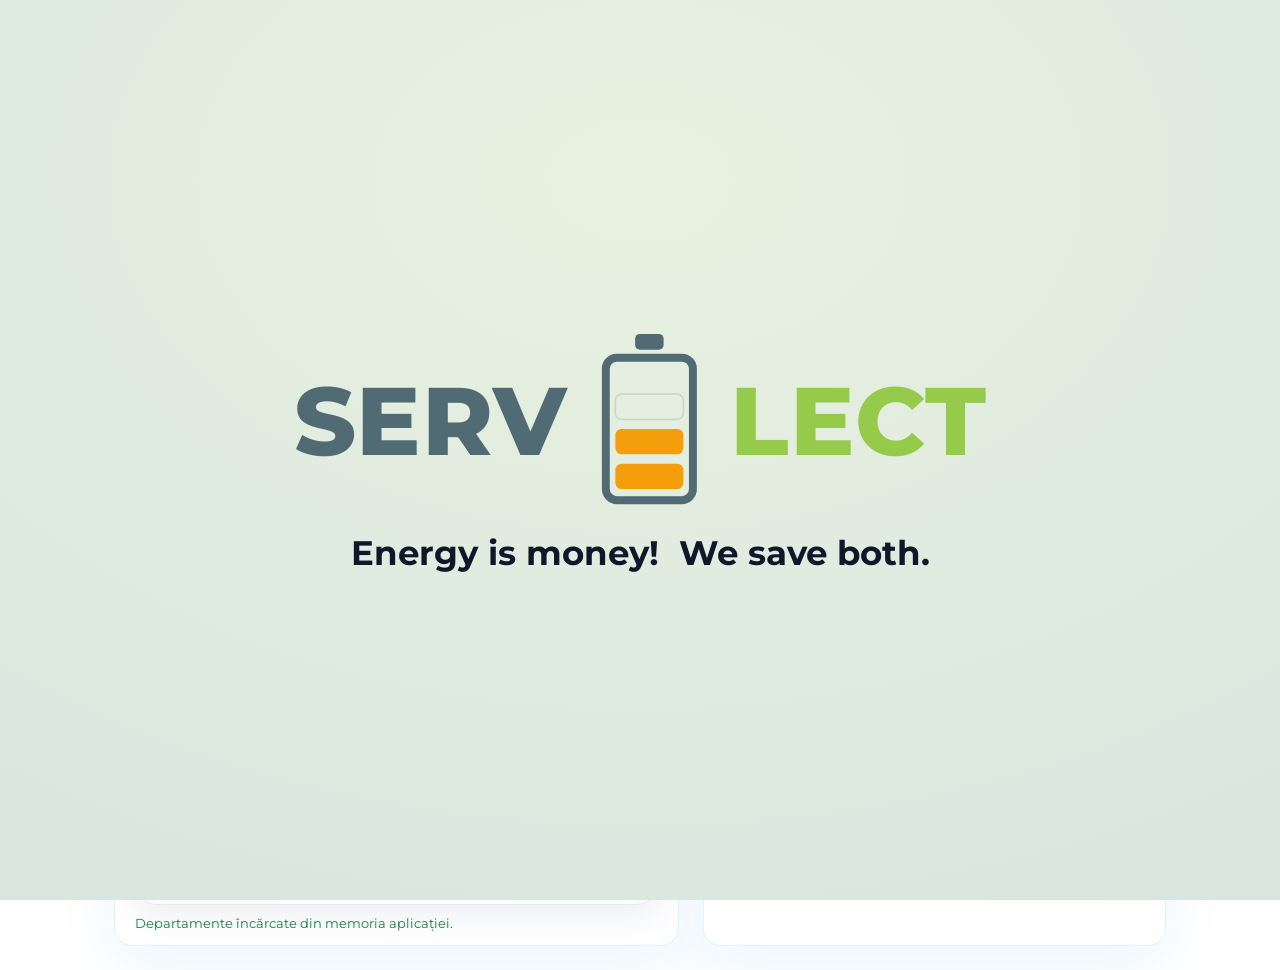
==== commit 3121c6b8: "Add files via upload" ====
--- a/admin.html
+++ b/admin.html
@@ -1438,7 +1438,7 @@
             <div class="admin-small-text">
               Monitorizare în timp real (client-side) pentru:
               <ul style="margin:4px 0 0 16px;padding:0;font-size:11px;color:var(--muted);">
-                <li>Pauză &gt; limită (implicit 40 min, din configurare) fără UNPAUSE – notificări din 15 în 15 minute.</li>
+                <li>Pauză &gt; limită (implicit 30 min, din configurare) fără UNPAUSE – notificări din 15 în 15 minute.</li>
                 <li>Normă depășită (8h / 8h30 sau valori din <code>normSettings</code>) fără FINISH – notificări din 30 în 30 de minute.</li>
                 <li>EXTRA în curs &gt; 30 min – notificări din 15 în 15 minute.</li>
               </ul>
@@ -1590,7 +1590,7 @@
   // A1: Normă/pauză implicită (fallback) – suprascrisă din config.json
   let DEFAULT_NORM_MS             = 8   * 60 * 60 * 1000;
   let LONG_NORM_MS                = 8.5 * 60 * 60 * 1000;
-  let DEFAULT_PAUSE_MARGIN_MS     = 40  * 60 * 1000;
+  let DEFAULT_PAUSE_MARGIN_MS     = 30  * 60 * 1000;
   // A1: pauză inclusă în normă (fallback) – 30 min
   let DEFAULT_PAUSE_NORM_MS = 30 * 60 * 1000;
 
@@ -1670,7 +1670,7 @@
     defaultNormMs: DEFAULT_NORM_MS,
     defaultLongNormMs: LONG_NORM_MS,
 
-    // ✅ limită alertă (ce aveai tu deja - 40m default)
+    // Limită alertă: aceeași valoare implicită de 30m ca în config și backend.
     defaultPauseMarginMs: DEFAULT_PAUSE_MARGIN_MS,
 
     // ✅ NOU: pauză inclusă în normă (30m default)
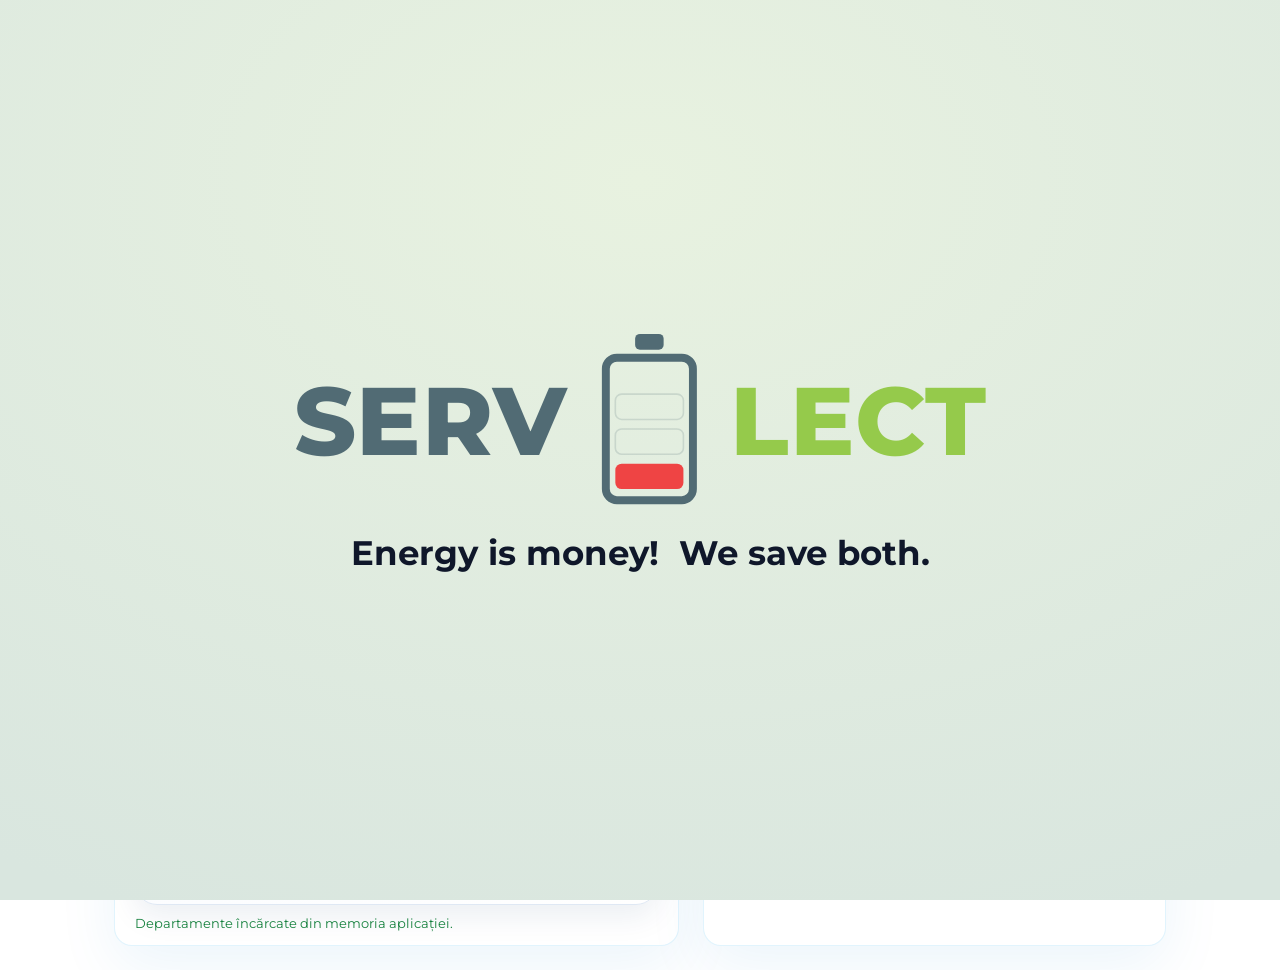
==== commit 9ba2bdaf: "Add files via upload" ====
--- a/admin.html
+++ b/admin.html
@@ -1,5574 +1,5641 @@
-<!DOCTYPE html>
-<html lang="ro">
-<head>
-  <meta charset="utf-8" />
-  <meta name="viewport" content="width=device-width, initial-scale=1" />
-  <title>SERVELECT • Admin Pontaj</title>
-  <link rel="preconnect" href="https://fonts.gstatic.com" crossorigin>
-  <link href="https://fonts.googleapis.com/css2?family=Montserrat:wght@400;600;700;800&display=swap" rel="stylesheet">
-  <link rel="icon" href="favicon.png" />
-  <meta name="theme-color" content="#516A75"/>
-  <style>
-    :root{
-      --brand:#516B74;
-      --brand-weak:rgba(81,106,117,0.88);
-      --accent:#95CA4B;
-      --text:#0f172a;
-      --muted:#5b6b73;
-      --bg:#f4f7f9;
-      --card:#ffffff;
-      --ring:#cfe0e7;
-      --danger:#ef4444;
-      --warn:#f59e0b;
-      --border: rgba(148,163,184,.35);
-
-    }
-    *{box-sizing:border-box}
-    html,body{height:100%; width:100%}
-    body{
-      margin:0;
-      font-family: Montserrat, ui-sans-serif, system-ui, -apple-system, Segoe UI, Roboto, Arial, sans-serif;
-      color:var(--text);
-      background:
-        linear-gradient(180deg, rgba(149, 202, 75, 0.91) 0%, rgba(81, 106, 117, 0.88) 66%),
-        url('background.jpg');
-      background-size: cover;
-      background-position: center center;
-      background-repeat: no-repeat;
-      background-attachment: fixed;
-      min-height:100vh;
-    }
-    .shell{max-width:1200px;margin:0 auto;padding:24px;}
-    .nav{
-      display:flex;align-items:center;justify-content:space-between;
-      gap:16px;padding:14px 16px;border-radius:16px;
-      background:linear-gradient(180deg, rgba(255,255,255,.95), rgba(255,255,255,.80));
-      backdrop-filter: blur(8px);
-      box-shadow: 0 8px 30px rgba(81,106,117,.18);
-      border:1px solid rgba(81,106,117,.18);
-      position:relative;
-    }
-    .brand{display:flex;align-items:center;gap:12px;text-decoration:none;color:inherit}
-    .brand img{ width:38px;height:38px;object-fit:contain;aspect-ratio:1/1;border-radius:10px;box-shadow:0 3px 10px rgba(81,106,117,.25) }
-    .brand h1{font-size:18px;letter-spacing:.2px;margin:0;line-height:1.1}
-    .brand h1 span{display:block;font-weight:700}
-    .brand small{display:block;font-size:12px;color:var(--muted);margin-top:2px}
-    .liveboard-summary{display:flex;flex-wrap:wrap;gap:8px;}
-
-    /* NOU: container pentru acțiunile din dreapta (chip + buton self-service) */
-    .nav-actions{
-      display:flex;
-      align-items:center;
-      gap:10px;
-      flex-wrap:wrap;
-      justify-content:flex-end;
-    }
-
-.nav-icon-btn{
-  appearance:none;
-  border:1px solid #d1d5db;
-  background:#ffffff;
-  padding:6px;
-  border-radius:999px;
-  cursor:pointer;
-  display:inline-flex;
-  align-items:center;
-  justify-content:center;
-  font-size:0;
-  line-height:1;
-  box-shadow:0 4px 10px rgba(15,23,42,.08);
-  color:#000000; /* iconiță NEAGRĂ */
-}
-.nav-icon-btn:hover{
-  background:#f3f4f6;
-}
-.nav-icon-btn:active{
-  transform:translateY(1px);
-  box-shadow:0 2px 6px rgba(15,23,42,.08);
-}
-.nav-icon-btn:disabled{
-  opacity:.4;
-  cursor:not-allowed;
-  box-shadow:none;
-}
-.nav-icon-btn:focus{
-  outline:none;
-  box-shadow:0 0 0 2px var(--ring);
-}
-
-.nav-icon{
-  width:20px;
-  height:20px;
-  display:block;
-}
-.nav-icon svg{
-  width:100%;
-  height:100%;
-}
-
-/* ===== Icon animations (Reset = broom sweep, Refresh = hourglass flip) ===== */
-#resetFiltersBtn .nav-icon,
-#adminRefreshBtn .nav-icon{
-  transform-origin:50% 50%;
-  will-change:transform;
-}
-
-@keyframes broomSweep{
-  0%   { transform:rotate(0deg) translateX(0); }
-  20%  { transform:rotate(-16deg) translateX(-2px); }
-  45%  { transform:rotate(14deg) translateX(2px); }
-  70%  { transform:rotate(-10deg) translateX(-1px); }
-  100% { transform:rotate(0deg) translateX(0); }
-}
-
-@keyframes hourglassFlip{
-  0%, 18%   { transform:rotate(0deg); }
-  50%, 68%  { transform:rotate(180deg); }
-  100%      { transform:rotate(360deg); }
-}
-
-/* one-shot on click */
-#resetFiltersBtn.do-sweep .nav-icon{ animation:broomSweep .55s ease-in-out 1; }
-#adminRefreshBtn.do-flip  .nav-icon{ animation:hourglassFlip .9s ease-in-out 1; }
-
-/* while loading (refresh fetch) */
-#adminRefreshBtn.is-loading .nav-icon{ animation:hourglassFlip .9s ease-in-out infinite; }
-
-    
-/* ascundem butonul Self-service din header */
-#selfServiceLink{
-  display:none !important;
-}
-    
-    .nav-status{
-      font-size:12px;
-      color:var(--muted);
-      min-width:120px;
-      text-align:right;
-    }
-    
-    .chip{
-      display:inline-flex;
-      align-items:center;
-      gap:8px;
-      padding:8px 10px;
-      border-radius:999px;
-      background:rgba(81,106,117,.10);
-      color:#2f3e45;
-      font-weight:600;
-      font-size:12px;
-    }
-
-    /* chip cu X (removable) */
-.chip-removable{
-  padding-right:6px;
-}
-
-.chip-x{
-  appearance:none;
-  border:0;
-  background:rgba(15,23,42,.08);
-  width:18px;
-  height:18px;
-  border-radius:999px;
-  display:inline-flex;
-  align-items:center;
-  justify-content:center;
-  cursor:pointer;
-  line-height:1;
-  font-weight:800;
-  color:var(--muted);
-  padding:0;
-  flex:0 0 auto;
-}
-
-.chip-x:hover{
-  background:rgba(239,68,68,.12);
-  color:var(--danger);
-}
-
-.chip-x:focus{
-  outline:none;
-  box-shadow:0 0 0 2px var(--ring);
-}
-
-    .card{
-      background:var(--card);
-      border:1px solid rgba(14,165,233,.12);
-      border-radius:18px;
-      box-shadow: 0 20px 60px rgba(2,132,199,.08);
-    }
-
-    .admin-layout{
-      margin-top:20px;
-      display:grid;
-      grid-template-columns: minmax(0,2.5fr) minmax(260px,1fr);
-      gap:18px;
-      align-items:flex-start;
-    }
-    @media (max-width:960px){
-      .admin-layout{ grid-template-columns:1fr; }
-    }
-
-    .admin-main{
-      padding:18px 18px 16px;
-      border-radius:18px;
-      background:rgba(248,250,252,.92);
-      backdrop-filter: blur(6px);
-      border:1px solid rgba(148,163,184,.25);
-    }
-
-    .admin-header{
-      display:flex;
-      flex-wrap:wrap;
-      align-items:flex-start;
-      justify-content:space-between;
-      gap:12px;
-      margin-bottom:14px;
-    }
-    .admin-header-actions{
-  margin-left:auto;
-  display:flex;
-  align-items:center;
-  gap:8px;
-}
-
-    .admin-header h1{
-      margin:0;
-      font-size:20px;
-    }
-    .admin-filter-line{
-      display:flex;
-      flex-wrap:wrap;
-      align-items:flex-end;
-      gap:10px;
-    }
-    .admin-filter-line label{
-      display:flex;
-      flex-direction:column;
-      font-size:12px;
-      color:var(--muted);
-    }
-    .admin-filter-line select{
-      margin-top:2px;
-      padding:6px 10px;
-      border-radius:999px;
-      border:1px solid #d1d5db;
-      font-size:13px;
-      outline:none;
-      background:#ffffff;
-    }
-    .admin-filter-line select:focus{
-      border-color:var(--brand);
-      box-shadow:0 0 0 2px var(--ring);
-    }
-    .admin-filter-line input{
-      margin-top:2px;
-      padding:6px 10px;
-      border-radius:999px;
-      border:1px solid #d1d5db;
-      font-size:13px;
-      outline:none;
-      background:#ffffff;
-    }
-    .admin-filter-line input:focus{
-      border-color:var(--brand);
-      box-shadow:0 0 0 2px var(--ring);
-    }
-
-        .dept-filter-row{
-      display:flex;
-      align-items:center;
-      gap:6px;
-    }
-    .dept-filter-row select{
-      flex:1;
-    }
-    .incomplete-btn{
-      border:0;
-      border-radius:999px;
-      padding:6px 10px;
-      font-size:11px;
-      font-weight:600;
-      cursor:pointer;
-      white-space:nowrap;
-      background:var(--warn);
-      color:#111827;
-      box-shadow:0 2px 6px rgba(15,23,42,.12);
-    }
-    .incomplete-btn.active{
-      background:#22c55e;
-      color:#022c22;
-    }
-    
-    .admin-last-update{
-      font-size:12px;
-      color:var(--muted);
-      margin-left:auto;
-      display:flex;
-      align-items:center;
-      gap:8px;
-    }
-
-    .toggle-incomplete{
-      display:inline-flex;
-      align-items:center;
-      gap:4px;
-      font-size:12px;
-      color:var(--muted);
-      cursor:pointer;
-      user-select:none;
-    }
-    .toggle-incomplete input{
-      margin:0;
-    }
-
-    .admin-error{
-      margin-top:8px;
-      padding:10px 12px;
-      border-radius:12px;
-      background:#fef2f2;
-      border:1px solid #fecaca;
-      font-size:13px;
-      color:#991b1b;
-    }
-    .admin-loading{
-      margin-top:8px;
-      padding:10px 12px;
-      border-radius:12px;
-      background:#eff6ff;
-      border:1px solid #bfdbfe;
-      font-size:13px;
-      color:#1d4ed8;
-    }
-
-    /* TAB-uri Dashboard / Alerte LIVE */
-    .admin-tabs{
-      display:flex;
-      gap:8px;
-      margin:6px 0 10px;
-      flex-wrap:wrap;
-    }
-    .admin-tab-btn{
-      border:0;
-      background:rgba(148,163,184,.18);
-      border-radius:999px;
-      padding:6px 10px;
-      font-size:11px;
-      font-weight:600;
-      cursor:pointer;
-      color:var(--muted);
-      display:inline-flex;
-      align-items:center;
-      gap:6px;
-      text-decoration:none;
-    }
-    .admin-tab-btn.active{
-      background:var(--brand);
-      color:#fff;
-      box-shadow:0 4px 10px rgba(15,23,42,.18);
-    }
-
-    .admin-kpis{
-      display:grid;
-      grid-template-columns:repeat(auto-fit,minmax(150px,1fr));
-      gap:10px;
-      margin-bottom:14px;
-    }
-    @media (max-width:960px){
-      .admin-kpis{ grid-template-columns:repeat(2,minmax(0,1fr)); }
-    }
-
-    .kpi{
-      padding:10px 12px;
-      border-radius:14px;
-      background:#ffffff;
-      border:1px solid #e2e8f0;
-    }
-    .kpi-label{
-      font-size:11px;
-      color:var(--muted);
-      margin-bottom:6px;
-    }
-    .kpi-value{
-      font-size:20px;
-      font-weight:700;
-    }
-
-    .admin-grid{
-      display:grid;
-      grid-template-columns: minmax(0,1.3fr) minmax(0,1.7fr);
-      gap:12px;
-      margin-bottom:12px;
-    }
-    @media (max-width:960px){
-      .admin-grid{ grid-template-columns:1fr; }
-    }
-
-    .admin-card{
-      padding:14px 14px 12px;
-    }
-    .admin-card h2{
-      margin:0 0 4px;
-      font-size:16px;
-    }
-
-    .admin-card.collapsible .admin-card-title{
-      margin:0;
-      font-size:16px;
-      display:flex;
-      align-items:center;
-      justify-content:space-between;
-      cursor:pointer;
-    }
-    .admin-card.collapsible .collapse-icon{
-      font-size:11px;
-      opacity:.7;
-      transition:transform .15s ease, opacity .15s ease;
-    }
-    .admin-card.collapsible .admin-card-body{
-      margin-top:6px;
-      display:none;
-    }
-    .admin-card.collapsible.expanded .admin-card-body{
-      display:block;
-    }
-    .admin-card.collapsible:not(.expanded) .collapse-icon{
-      transform:rotate(-90deg);
-      opacity:.5;
-    }
-
-    
-    .admin-small-text{
-      font-size:12px;
-      color:var(--muted);
-      margin-bottom:10px;
-    }
-    
-    .admin-list{
-      display:flex;
-      flex-direction:column;
-      gap:6px;
-      max-height:260px;
-      overflow:auto;
-    }
-    .admin-list-row{
-      display:flex;
-      align-items:center;
-      justify-content:space-between;
-      gap:8px;
-      font-size:13px;
-      padding:6px 8px;
-      border-radius:10px;
-      background:#f8fafc;
-      border:1px solid #e2e8f0;
-      cursor:pointer;
-    }
-    .admin-list-row:hover{
-      background:#e5f0ff;
-    }
-    .admin-list-row.selected{
-      border-color: var(--accent);
-      box-shadow:0 0 0 1px rgba(149,202,75,.5);
-      background:#ecfdf3;
-    }
-
-    .admin-list-row.selected-dept{
-      border-color: var(--brand);
-      box-shadow:0 0 0 1px rgba(81,106,117,.35);
-      background:#eef2ff;
-    }
-    
-    .admin-list-label{
-      font-weight:500;
-    }
-    .admin-list-sub{
-      font-size:11px;
-      color:var(--muted);
-    }
-    .admin-list-value{
-      font-variant-numeric:tabular-nums;
-      font-weight:600;
-      font-size:12px;
-      text-align:right;
-    }
-    .admin-empty{
-      font-size:12px;
-      color:var(--muted);
-    }
-
-    .top-toggle{
-      border:0;
-      background:transparent;
-      font-size:11px;
-      padding:2px 8px;
-      border-radius:999px;
-      cursor:pointer;
-      color:var(--muted);
-    }
-    .top-toggle.active{
-      background:rgba(149,202,75,.15);
-      color:var(--text);
-      font-weight:600;
-    }
-
-    .table-wrap{
-      max-height:260px;
-      overflow:auto;
-      border-radius:10px;
-      border:1px solid #e2e8f0;
-      background:#ffffff;
-    }
-    .admin-table{
-      width:100%;
-      border-collapse:collapse;
-      font-size:12px;
-    }
-    .admin-table th,
-    .admin-table td{
-      padding:6px 8px;
-      border-bottom:1px solid #e5e7eb;
-    }
-    .admin-table th{
-      text-align:left;
-      position:sticky;
-      top:0;
-      background:#f9fafb;
-      z-index:1;
-    }
-    .admin-table tr:last-child td{
-      border-bottom:none;
-    }
-    .admin-table tr.clickable{
-      cursor:pointer;
-    }
-    .admin-table tr.clickable:hover td{
-      background:#e5f0ff;
-    }
-
-    .admin-log{
-      font-family: ui-monospace, SFMono-Regular, Menlo, Consolas, "Liberation Mono", Courier, monospace;
-      font-size:11px;
-      background:#020617;
-      color:#e5e7eb;
-      border-radius:10px;
-      padding:10px 12px;
-      max-height:240px;
-      overflow:auto;
-      white-space:pre;
-    }
-
-    .admin-side{
-      display:flex;
-      flex-direction:column;
-      gap:12px;
-    }
-
-/* ===== Admin presence ===== */
-.pres-list{
-  display:flex;
-  flex-direction:column;
-  gap:10px;
-}
-.pres-item{
-  display:flex;
-  align-items:center;
-  justify-content:space-between;
-  padding:10px 12px;
-  border:1px solid var(--border);
-  border-radius:12px;
-  background:rgba(255,255,255,.04);
-}
-.pres-left{
-  display:flex;
-  flex-direction:column;
-  gap:2px;
-}
-.pres-name{
-  font-weight:800;
-  font-size:14px;
-}
-.pres-last{
-  font-size:12px;
-  opacity:.75;
-}
-.pres-badge{
-  font-size:12px;
-  font-weight:800;
-  padding:6px 10px;
-  border-radius:999px;
-  border:1px solid var(--border);
-}
-.pres-on{
-  background:rgba(40,200,120,.12);
-  border-color:rgba(40,200,120,.35);
-}
-.pres-off{
-  background:rgba(255,255,255,.06);
-}
-
-    /* ✅ Admin presence: GRID (nu se suprapun) */
-#adminPresenceList{
-  display: grid;
-  grid-template-columns: repeat(auto-fill, minmax(160px, 1fr));
-  gap: 12px;
-  padding: 12px;
-}
-
-#adminPresenceList .pres-item{
-  position: relative;     /* ✅ nu absolute */
-  transform: none;        /* ✅ fără translate */
-  width: auto;
-
-  display: flex;
-  align-items: flex-start;
-  justify-content: space-between;
-  gap: 10px;
-
-  border-radius: 16px;
-  background: #fff;
-  border: 1px solid rgba(0,0,0,.08);
-  box-shadow: 0 8px 24px rgba(0,0,0,.08);
-  padding: 12px;
-}
-
-#adminPresenceList .pres-left{
-  display:flex;
-  flex-direction:column;
-  gap:4px;
-}
-
-    
-    .btn{
-      --bg:#e2e8f0;
-      --fg:#0f172a;
-      appearance:none;
-      border:0;
-      border-radius:12px;
-      padding:10px 14px;
-      font-weight:600;
-      cursor:pointer;
-      transition: transform .06s ease, box-shadow .2s ease, background .2s;
-      box-shadow:0 6px 16px rgba(15,23,42,.08);
-      color:var(--fg);
-      background:var(--bg);
-      font-size:13px;
-      text-decoration:none;
-      display:inline-flex;
-      align-items:center;
-      gap:6px;
-      justify-content:center;
-      white-space:nowrap;
-    }
-    .btn:active{ transform:translateY(1px); }
-    .btn.primary{
-      --bg:var(--danger);
-      --fg:#fff;
-    }
-
-    .admin-link{
-      color:var(--brand);
-      text-decoration:none;
-      font-weight:600;
-      font-size:13px;
-    }
-    .admin-link:hover{
-      text-decoration:underline;
-    }
-    code{
-      font-size:11px;
-      background:#f1f5f9;
-      border-radius:4px;
-      padding:2px 4px;
-    }
-
-    .badge{
-      display:inline-flex;
-      align-items:center;
-      padding:2px 8px;
-      border-radius:999px;
-      font-size:11px;
-      font-weight:600;
-    }
-    .badge-ok{
-      background:#dcfce7;
-      color:#166534;
-    }
-    .badge-warn{
-      background:#fef3c7;
-      color:#92400e;
-    }
-    .badge-info{
-      background:#e0f2fe;
-      color:#075985;
-    }
-
-    /* Calendar prezență (A4) */
-    .calendar-grid{
-  display:grid;
-  grid-template-columns:repeat(7,minmax(0,1fr));
-  gap:6px;
-  font-size:11px;
-}
-
-.calendar-day{
-  padding:6px;
-  border-radius:8px;
-  text-align:center;
-  background:#f8fafc;
-  border:1px solid rgba(148,163,184,.55);
-  cursor:pointer;
-  min-height:44px;
-  display:flex;
-  flex-direction:column;
-  justify-content:flex-start;
-  align-items:center;
-}
-
-.calendar-day-header{
-  font-weight:700;
-  font-size:10px;
-  color:var(--muted);
-  text-transform:uppercase;
-  cursor:default;
-  background:transparent !important;
-  border:0 !important;
-  min-height:auto;
-}
-
-.calendar-day-none{
-  background:transparent !important;
-  border:0 !important;
-  cursor:default;
-}
-
-.calendar-day-label{ font-weight:700; display:block; }
-.calendar-day-meta{ display:block; font-size:9px; color:var(--muted); }
-
-    .calendar-day-low{ background:#fee2e2; }
-    .calendar-day-med{ background:#fef3c7; }
-    .calendar-day-high{ background:#dcfce7; }
-    .calendar-day-selected{
-      outline:2px solid var(--accent);
-      outline-offset:1px;
-    }
-
-    .calendar-legend-nodata{
-  background:#f1f5f9;
-  border:1px dashed rgba(148,163,184,.75);
-}
-    
-    .calendar-legend{
-      display:flex;
-      flex-wrap:wrap;
-      gap:8px;
-      margin-top:8px;
-      font-size:11px;
-      color:var(--muted);
-      align-items:center;
-    }
-    .calendar-legend-label{
-      font-weight:600;
-      margin-right:4px;
-    }
-    .calendar-legend-item{
-      display:inline-flex;
-      align-items:center;
-      gap:4px;
-    }
-    .calendar-legend-box{
-      width:12px;
-      height:12px;
-      border-radius:4px;
-      border:1px solid rgba(148,163,184,.7);
-    }
-    .calendar-legend-none{ background:#e5e7eb; }
-    .calendar-legend-low{ background:#fee2e2; }
-    .calendar-legend-med{ background:#fef3c7; }
-    .calendar-legend-high{ background:#dcfce7; }
-
-    /* mic buton */
-.btn.sm{
-  padding:8px 10px;
-  border-radius:999px;
-  font-size:12px;
-  box-shadow:0 4px 12px rgba(15,23,42,.08);
-}
-.btn.sm:disabled{ opacity:.65; cursor:not-allowed; }
-
-/* calendar: header să nu ia background-ul de .calendar-day */
-.calendar-day.calendar-day-header{
-  background:transparent !important;
-  border:0;
-  cursor:default;
-}
-
-/* weekend greyed */
-.calendar-day-weekend{
-  opacity:.55;
-  filter:saturate(.75);
-}
-
-/* azi marcat */
-.calendar-day-today{
-  outline:2px solid var(--brand);
-  outline-offset:1px;
-  position:relative;
-}
-.calendar-day-today::after{
-  content:"•";
-  position:absolute;
-  top:2px;
-  right:6px;
-  font-size:16px;
-  color:var(--brand);
-}
-
-/* tooltip hover */
-.calendar-day{ position:relative; }
-
-.calendar-tooltip{
-  position:absolute;
-  left:50%;
-  transform:translateX(-50%);
-  bottom:calc(100% + 6px);
-  width:240px;
-  max-width:240px;
-
-  background:#0f172a;
-  color:#fff;
-  border-radius:12px;
-  padding:8px 10px;
-  font-size:11px;
-  line-height:1.35;
-
-  box-shadow:0 12px 30px rgba(2,6,23,.35);
-  opacity:0;
-  visibility:hidden;
-  pointer-events:none;
-  z-index:20;
-}
-.calendar-tooltip .muted{
-  color:rgba(255,255,255,.72);
-  font-size:10px;
-  margin-top:4px;
-}
-.calendar-day:hover .calendar-tooltip{
-  opacity:1;
-  visibility:visible;
-}
-
-/* goluri (padding) înainte de prima zi */
-.calendar-day-empty{
-  background:transparent !important;
-  border:0 !important;
-  cursor:default;
-  min-height:44px;
-}
-
-/* zi validă, dar fără pontaj */
-.calendar-day-nodata{
-  background:#f1f5f9;
-  border:1px dashed rgba(148,163,184,.75);
-  color:var(--muted);
-}
-
-.admin-filter-summary{
-  display:flex;
-  align-items:center;
-  justify-content:space-between;
-  gap:10px;
-  flex-wrap:wrap;
-  margin:8px 0 0;
-}
-
-.filter-chips{
-  display:flex;
-  flex-wrap:wrap;
-  gap:8px;
-  align-items:center;
-}
-
- .nav-menu-wrapper{
-  position:relative;
-}
-
-.hamburger-btn{
-  appearance:none;
-  border:0;
-  background:rgba(81,106,117,.06);
-  border-radius:999px;
-  padding:8px 10px;
-  cursor:pointer;
-  display:inline-flex;
-  align-items:center;
-  justify-content:center;
-  box-shadow:0 4px 14px rgba(15,23,42,.12);
-}
-.hamburger-btn:focus{
-  outline:none;
-  box-shadow:0 0 0 2px var(--ring);
-}
-
-.hamburger-box{
-  width:20px;
-  height:14px;
-  display:inline-block;
-  position:relative;
-}
-.hamburger-inner,
-.hamburger-inner::before,
-.hamburger-inner::after{
-  position:absolute;
-  left:0;
-  width:20px;
-  height:2px;
-  border-radius:999px;
-  background:var(--brand);
-  transition:transform .18s ease, top .18s ease, opacity .18s ease;
-}
-.hamburger-inner{
-  top:50%;
-  transform:translateY(-50%);
-}
-.hamburger-inner::before,
-.hamburger-inner::after{
-  content:"";
-}
-.hamburger-inner::before{
-  top:-5px;
-}
-.hamburger-inner::after{
-  top:5px;
-}
-.hamburger-btn.is-active .hamburger-inner{
-  transform:rotate(45deg);
-}
-.hamburger-btn.is-active .hamburger-inner::before{
-  top:0;
-  transform:rotate(90deg);
-}
-.hamburger-btn.is-active .hamburger-inner::after{
-  top:0;
-  opacity:0;
-}
-
-/* dropdown hamburger */
-.nav-menu{
-  position:absolute;
-  right:0;
-  top:100%;
-  margin-top:8px;
-  min-width:220px;
-  padding:10px 10px 8px;
-  border-radius:16px;
-  background:linear-gradient(180deg, rgba(255,255,255,.98), rgba(248,250,252,.98));
-  border:1px solid rgba(148,163,184,.35);
-  box-shadow:0 18px 40px rgba(15,23,42,.24);
-  transform-origin:top right;
-  transform:scale(.96) translateY(-4px);
-  opacity:0;
-  pointer-events:none;
-  transition:opacity .16s ease, transform .16s ease;
-  z-index:40;
-}
-.nav-menu.open{
-  opacity:1;
-  pointer-events:auto;
-  transform:scale(1) translateY(0);
-}
-
-.nav-menu-section{
-  padding:6px 6px 4px;
-  border-bottom:1px solid #e5e7eb;
-  margin-bottom:6px;
-}
-.nav-menu-section:last-child{
-  border-bottom:0;
-  margin-bottom:0;
-}
-
-.nav-menu-user-label{
-  font-size:11px;
-  color:var(--muted);
-  margin-bottom:4px;
-}
-
-.nav-menu-actions{
-  display:flex;
-  flex-direction:column;
-  gap:4px;
-}
-
-.nav-menu-item{
-  width:100%;
-  border:0;
-  background:transparent;
-  border-radius:10px;
-  padding:8px 10px;
-  font-size:13px;
-  font-weight:600;
-  text-align:left;
-  cursor:pointer;
-  display:flex;
-  align-items:center;
-  justify-content:space-between;
-  color:var(--text);
-}
-.nav-menu-item:hover{
-  background:#f1f5f9;
-}
-.nav-menu-item-danger{
-  color:#b91c1c;
-}
-.nav-menu-item-danger:hover{
-  background:#fee2e2;
-}
-   
-    
-      </style>
-</head>
-<body>
-  <div class="shell">
-      <nav class="nav card">
-          <a class="brand" href="index.html" aria-label="Spre pontaj">
-    <img src="favicon.png" alt="Siglă SERVELECT" />
-    <div>
-      <h1><span>SERVELECT</span><small>Pontaj & Management Concedii</small></h1>
-    </div>
-  </a>
-  <div class="nav-actions">
-    <!-- Înapoi la pontaj -->
-    <a href="index.html" class="btn" id="backToTimesheetLink">
-      ← Înapoi la pontaj
-    </a>
-
-    <!-- Badge de context -->
-    <div class="chip">Admin dashboard</div>
-
-    <!-- Meniu hamburger (user + Deconectare) -->
-    <div class="nav-menu-wrapper">
-      <button type="button"
-              class="hamburger-btn"
-              id="adminHamburgerBtn"
-              aria-label="Meniu admin"
-              aria-expanded="false">
-        <span class="hamburger-box">
-          <span class="hamburger-inner"></span>
-        </span>
-      </button>
-
-      <div class="nav-menu" id="adminHamburgerMenu">
-        <div class="nav-menu-section">
-          <div class="nav-menu-user-label">Utilizator logat</div>
-          <div class="chip" id="adminLabel">Admin</div>
-        </div>
-        <div class="nav-menu-section nav-menu-actions">
-          <button id="logoutBtn"
-                  class="nav-menu-item nav-menu-item-danger"
-                  type="button">
-            <span>Deconectare</span>
-          </button>
-        </div>
-      </div>
-    </div>
-
-    <!-- Self-service: lăsat în DOM pentru script, dar ascuns prin CSS -->
-    <a href="self.html" class="btn" id="selfServiceLink" target="_blank" rel="noopener">
-      🧾 Self-service – raportul meu
-    </a>
-  </div>
-</nav>
-
-
-    <main class="admin-layout">
-      <section class="admin-main">
-             <header class="admin-header">
-          <h1>Dashboard pontaj</h1>
-  <!-- ACȚIUNI HEADER: status + reset filtre + refresh -->
-  <div class="admin-header-actions">
-    <span id="lastUpdate" class="nav-status"></span>
-
-    <!-- Reset filtre (icon „filter reset”) -->
-    <button type="button"
-            class="nav-icon-btn"
-            id="resetFiltersBtn"
-            title="Reset: perioadă=astăzi, dept=toate, angajat=toți, zi=null, incomplete=off">
-      <span class="nav-icon" aria-hidden="true">
-        <svg viewBox="0 0 24 24" xmlns="http://www.w3.org/2000/svg">
-  <g fill="none" stroke="currentColor" stroke-width="1.8" stroke-linecap="round" stroke-linejoin="round">
-    <!-- coadă mătură -->
-    <path d="M5 3l11 11" />
-    <path d="M14 6l4 4" />
-    <!-- perie -->
-    <path d="M11 14l-4 4" />
-    <path d="M7 18c2-2 6-2 8 0" />
-    <path d="M6 19c2-2 8-2 10 0" />
-    <path d="M5 20c2-2 10-2 12 0" />
-  </g>
-</svg>
-
-      </span>
-    </button>
-
-    <!-- Refresh (icon „circular arrows”) -->
-    <button type="button"
-            class="nav-icon-btn"
-            id="adminRefreshBtn"
-            title="Reîncarcă datele din server">
-      <span class="nav-icon" aria-hidden="true">
-        <svg viewBox="0 0 24 24" xmlns="http://www.w3.org/2000/svg">
-  <g fill="none" stroke="currentColor" stroke-width="1.8" stroke-linecap="round" stroke-linejoin="round">
-    <path d="M7 2h10" />
-    <path d="M7 22h10" />
-    <path d="M7 2c0 6 5 6 5 10s-5 4-5 10" />
-    <path d="M17 2c0 6-5 6-5 10s5 4 5 10" />
-    <path d="M10 12h4" />
-  </g>
-</svg>
-      </span>
-    </button>
-  </div>
-          <div class="admin-filter-line">
-            <div class="admin-filter-summary">
-              <div id="filterChips" class="filter-chips"></div>
-            </div>
-
-            <label>
-              <span>Perioadă</span>
-              <select id="rangeSelect">
-                <option value="today">Astăzi</option>
-                <option value="last7">Ultimele 7 zile</option>
-                <option value="all">Toate datele</option>
-              </select>
-            </label>
-
-            <label class="label-dept">
-              <span>Departament</span>
-              <div class="dept-filter-row">
-                <select id="deptFilter">
-                  <option value="all">Toate</option>
-                </select>
-                <!-- toggle incomplete -> buton verde/galben -->
-                <button type="button"
-                        id="incompleteToggleBtn"
-                        class="incomplete-btn"
-                        title="Comută între toate zilele și doar zilele incomplete (START / PAUSE / EXTRA deschise)">
-                  ⚠ Incomplete
-                </button>
-              </div>
-            </label>
-
-            <label>
-              <span>Angajat</span>
-              <select id="employeeFilter">
-                <option value="all">Toți</option>
-              </select>
-            </label>
-          </div>
-        </header>
-
-        <!-- TAB-uri: Dashboard / Alerte LIVE / Rapoarte -->
-        <div class="admin-tabs">
-          <button type="button" class="admin-tab-btn active" data-tab="dashboard">
-            📊 Dashboard
-          </button>
-          <button type="button" class="admin-tab-btn" data-tab="alerts">
-            ⏰ Alerte LIVE
-          </button>
-          <a href="reports.html" class="admin-tab-btn" role="button">
-            📑 Rapoarte
-          </a>
-           <a href="fix-day.html" class="admin-tab-btn" role="button">
-            🛠️ Fix Day (Editor zi)
-          </a>
-        </div>
-
-        <div id="error" class="admin-error" style="display:none"></div>
-        <div id="loading" class="admin-loading">Se încarcă datele din server…</div>
-
-        <!-- TAB PRINCIPAL: Dashboard -->
-        <section id="dashboard" style="display:none">
-          <!-- KPI-uri principale -->
-          <div class="admin-kpis">
-            <div class="card kpi">
-              <div class="kpi-label">Pontaje în filtrul curent</div>
-              <div class="kpi-value" id="kpiTotal">–</div>
-            </div>
-            <div class="card kpi">
-              <div class="kpi-label">Angajați implicați</div>
-              <div class="kpi-value" id="kpiEmployees">–</div>
-            </div>
-            <div class="card kpi">
-              <div class="kpi-label">START</div>
-              <div class="kpi-value" id="kpiStart">–</div>
-            </div>
-            <div class="card kpi">
-              <div class="kpi-label">FINISH</div>
-              <div class="kpi-value" id="kpiFinish">–</div>
-            </div>
-            <div class="card kpi">
-              <div class="kpi-label">Norme complete (azi)</div>
-              <div class="kpi-value" id="kpiCompletedToday">–</div>
-            </div>
-          </div>
-
-          <div class="admin-grid">
-            <section class="card admin-card">
-              <h2>Distribuție pe departamente</h2>
-              <div class="admin-small-text">Număr de pontaje în perioada și filtrele selectate.</div>
-              <div id="deptList" class="admin-list"></div>
-            </section>
-
-            <section class="card admin-card">
-              <h2 id="lastEventsTitle">Ultimele pontaje</h2>
-              <div class="admin-small-text" id="lastEventsHint">
-                <span>Perioadă listă:</span>
-                <select id="lastEventsRange">
-                  <option value="today">Ziua curentă</option>
-                  <option value="week">Săptămâna curentă</option>
-                  <option value="month">Luna curentă</option>
-                  <option value="all">Toate înregistrările</option>
-                </select>
-                <span id="lastEventsHintText">
-                  Toate înregistrările din perioada aleasă, după filtrele de mai sus.
-                </span>
-              </div>
-              <div class="table-wrap">
-                <table class="admin-table">
-                  <thead>
-                    <tr>
-                      <th>Data / ora</th>
-                      <th>Angajat</th>
-                      <th>Departament</th>
-                      <th>Acțiune</th>
-                      <th>Activitate</th>
-                    </tr>
-                  </thead>
-                  <tbody id="lastEventsBody"></tbody>
-                </table>
-              </div>
-            </section>
-          </div>
-
-          <!-- A3: Zile incomplete -->
-          <section class="card admin-card">
-            <h2>Zile incomplete</h2>
-            <div class="admin-small-text">
-              Zile în care există probleme de închidere: START fără FINISH, PAUSE fără UNPAUSE, EXTRA START fără EXTRA FINISH sau sesiune rămasă deschisă (după filtrul curent).
-            </div>
-            <div style="margin:6px 0 10px;display:flex;gap:6px;flex-wrap:wrap;">
-  <button type="button" class="top-toggle active" id="incompleteDayAllBtn">Toate</button>
-  <button type="button" class="top-toggle" id="incompleteDayWeekendBtn">Doar weekend</button>
-  <button type="button" class="top-toggle" id="incompleteDayWorkBtn">Doar zile lucrătoare</button>
-</div>
-            <div class="table-wrap">
-              <table class="admin-table">
-                <thead>
-                  <tr>
-                    <th>Data</th>
-                    <th>Angajat</th>
-                    <th>Departament</th>
-                    <th>Normă</th>
-                    <th>Extra</th>
-                    <th>Stare</th>
-                  </tr>
-                </thead>
-                <tbody id="incompleteDaysBody"></tbody>
-              </table>
-            </div>
-          </section>
-
-          <!-- A3: Anomalii -->
-          <section class="card admin-card">
-            <h2>Anomalii pontaj</h2>
-            <div class="admin-small-text">
-              Zile cu posibile probleme de pontaj: pauze neînchise, EXTRA neînchis, pauze prea lungi, ore foarte multe sau pontaj în weekend.
-            </div>
-            <div style="margin:6px 0 10px;display:flex;gap:6px;flex-wrap:wrap;">
-  <button type="button" class="top-toggle active" id="anomalyDayAllBtn">Toate</button>
-  <button type="button" class="top-toggle" id="anomalyDayWeekendBtn">Doar weekend</button>
-  <button type="button" class="top-toggle" id="anomalyDayWorkBtn">Doar zile lucrătoare</button>
-</div>
-            <div class="table-wrap">
-              <table class="admin-table">
-                <thead>
-                  <tr>
-                    <th>Data</th>
-                    <th>Angajat</th>
-                    <th>Departament</th>
-                    <th>Normă</th>
-                    <th>Extra</th>
-                    <th>Detalii</th>
-                  </tr>
-                </thead>
-                <tbody id="anomaliesBody"></tbody>
-              </table>
-            </div>
-          </section>
-
-          <!-- Log brut -->
-          <section class="card admin-card">
-            <h2 id="rawLogTitle">Log brut (filtru curent)</h2>
-            <div class="admin-small-text">
-              Lista completă a evenimentelor care trec de filtrele de mai sus — utilă pentru debugging sau verificări rapide.
-            </div>
-            <pre id="rawLog" class="admin-log">–</pre>
-          </section>
-
-          <!-- A3: Prezență pe zile -->
-          <section class="card admin-card">
-            <h2>Prezență pe zile</h2>
-            <div class="admin-small-text">
-              Pentru perioada și filtrele de mai sus: câți angajați au avut cel puțin un START, câți au normă completă și câți sunt în concediu.
-            </div>
-            <div class="table-wrap">
-              <table class="admin-table">
-                <thead>
-                  <tr>
-                    <th>Data</th>
-                    <th>Angajați cu pontaj</th>
-                    <th>Normă completă</th>
-                    <th>% complet</th>
-                    <th>Concedii aprobate</th>
-                  </tr>
-                </thead>
-                <tbody id="dailyPresenceBody"></tbody>
-              </table>
-            </div>
-          </section>
-
-          <!-- A4: Calendar prezență -->
-          <section class="card admin-card">
-            <h2>Calendar prezență (lună curentă)</h2>
-            <div class="admin-small-text">
-              Fiecare zi arată câți angajați au avut pontaj și câți au normă completă, pentru luna curentă. Click pe o zi pentru a filtra mai jos.
-            </div>
-            <div style="margin:6px 0 10px;display:flex;gap:8px;align-items:center;justify-content:space-between;flex-wrap:wrap;">
-  <button type="button" class="top-toggle" id="calPrevBtn">‹ Luna anterioară</button>
-  <div class="chip" id="calendarMonthLabel">–</div>
-  <button type="button" class="top-toggle" id="calNextBtn">Luna următoare ›</button>
-</div>
-            <div id="presenceCalendar" class="calendar-grid"></div>
-            
-            <div class="calendar-legend">
-              <span class="calendar-legend-label">Legendă:</span>
-              <span class="calendar-legend-item">
-                <span class="calendar-legend-box calendar-legend-nodata"></span> fără pontaj
-              </span>
-              <span class="calendar-legend-item">
-                <span class="calendar-legend-box calendar-legend-low"></span> &lt;50% complet
-              </span>
-              <span class="calendar-legend-item">
-                <span class="calendar-legend-box calendar-legend-med"></span> 50–90% complet
-              </span>
-              <span class="calendar-legend-item">
-                <span class="calendar-legend-box calendar-legend-high"></span> &gt;90% complet
-              </span>
-            </div>
-            <div id="calendarDayDetails" style="display:none;margin-top:12px;">
-  <div class="admin-small-text">
-    <b>Zi selectată:</b> <span id="calendarSelectedDayLabel">–</span>
-  </div>
-  <div style="margin:6px 0 6px;font-weight:700;font-size:12px;color:var(--muted);">
-    Inactivi (fără pontaj)
-  </div>
-  <div id="calendarInactiveList" class="admin-list"></div>
-</div>
-          </section>
-
-          <!-- A2: Index & detalii angajat -->
-          <div class="admin-grid">
-            <section class="card admin-card">
-              <h2>Index angajați</h2>
-              <div class="admin-small-text">
-                Listă angajați (după filtrul de departament). Click pe un nume pentru a vedea statistici detaliate (all time).
-              </div>
-              <div class="admin-filter-line" style="margin:8px 0 6px;">
-                <label style="flex:1;">
-                  <span>Caută angajat / departament</span>
-                  <input type="text" id="employeeSearch" placeholder="Tastează pentru a filtra..." />
-                </label>
-              </div>
-              <div id="employeeIndexList" class="admin-list"></div>
-            </section>
-
-            <section class="card admin-card">
-              <h2>Detalii angajat</h2>
-              <div class="admin-small-text" id="employeeDetailsHeader">
-                Selectează un angajat din listă pentru a vedea situația pe toate zilele (normă, extra, overtime, zile complete, concediu).
-              </div>
-              <a href="#" class="btn" id="employeeSelfLink" target="_blank" rel="noopener"
-   style="display:none;margin:8px 0 10px">
-  🧾 Deschide pontajul angajatului
-</a>
-              <div id="employeeDetailsBody">
-                <div class="admin-empty">Niciun angajat selectat.</div>
-              </div>
-            </section>
-          </div>
-        </section>
-
-        <!-- TAB NOU: Alerte LIVE -->
-        <section id="alertsPage" style="display:none">
-          <div class="admin-filter-line" style="margin:0 0 10px;">
-  <label>
-    <span>Tip alertă</span>
-    <select id="alertsTypeFilter">
-      <option value="all">Toate</option>
-      <option value="pause">Pauză</option>
-      <option value="norm">Normă</option>
-      <option value="extra">Extra</option>
-      <option value="system">Sistem</option>
-    </select>
-  </label>
-  <label>
-    <span>Departament</span>
-    <select id="alertsDeptFilter">
-      <option value="all">Toate</option>
-    </select>
-  </label>
-  <label style="flex:1;min-width:220px;">
-    <span>Caută</span>
-    <input type="text" id="alertsSearch" placeholder="Nume / mesaj..." />
-  </label>
-</div>
-          <section class="card admin-card">
-            <h2>Alerte LIVE pe ziua curentă</h2>
-            <div class="admin-small-text">
-              Monitorizare în timp real (client-side) pentru:
-              <ul style="margin:4px 0 0 16px;padding:0;font-size:11px;color:var(--muted);">
+<!DOCTYPE html>
+<html lang="ro">
+<head>
+  <meta charset="utf-8" />
+  <meta name="viewport" content="width=device-width, initial-scale=1" />
+  <title>SERVELECT • Admin Pontaj</title>
+  <link rel="preconnect" href="https://fonts.gstatic.com" crossorigin>
+  <link href="https://fonts.googleapis.com/css2?family=Montserrat:wght@400;600;700;800&display=swap" rel="stylesheet">
+  <link rel="icon" href="favicon.png" />
+  <meta name="theme-color" content="#516A75"/>
+  <style>
+    :root{
+      --brand:#516B74;
+      --brand-weak:rgba(81,106,117,0.88);
+      --accent:#95CA4B;
+      --text:#0f172a;
+      --muted:#5b6b73;
+      --bg:#f4f7f9;
+      --card:#ffffff;
+      --ring:#cfe0e7;
+      --danger:#ef4444;
+      --warn:#f59e0b;
+      --border: rgba(148,163,184,.35);
+
+    }
+    *{box-sizing:border-box}
+    html,body{height:100%; width:100%}
+    body{
+      margin:0;
+      font-family: Montserrat, ui-sans-serif, system-ui, -apple-system, Segoe UI, Roboto, Arial, sans-serif;
+      color:var(--text);
+      background:
+        linear-gradient(180deg, rgba(149, 202, 75, 0.91) 0%, rgba(81, 106, 117, 0.88) 66%),
+        url('background.jpg');
+      background-size: cover;
+      background-position: center center;
+      background-repeat: no-repeat;
+      background-attachment: fixed;
+      min-height:100vh;
+    }
+    .shell{max-width:1200px;margin:0 auto;padding:24px;}
+    .nav{
+      display:flex;align-items:center;justify-content:space-between;
+      gap:16px;padding:14px 16px;border-radius:16px;
+      background:linear-gradient(180deg, rgba(255,255,255,.95), rgba(255,255,255,.80));
+      backdrop-filter: blur(8px);
+      box-shadow: 0 8px 30px rgba(81,106,117,.18);
+      border:1px solid rgba(81,106,117,.18);
+      position:relative;
+    }
+    .brand{display:flex;align-items:center;gap:12px;text-decoration:none;color:inherit}
+    .brand img{ width:38px;height:38px;object-fit:contain;aspect-ratio:1/1;border-radius:10px;box-shadow:0 3px 10px rgba(81,106,117,.25) }
+    .brand h1{font-size:18px;letter-spacing:.2px;margin:0;line-height:1.1}
+    .brand h1 span{display:block;font-weight:700}
+    .brand small{display:block;font-size:12px;color:var(--muted);margin-top:2px}
+    .liveboard-summary{display:flex;flex-wrap:wrap;gap:8px;}
+
+    /* NOU: container pentru acțiunile din dreapta (chip + buton self-service) */
+    .nav-actions{
+      display:flex;
+      align-items:center;
+      gap:10px;
+      flex-wrap:wrap;
+      justify-content:flex-end;
+    }
+
+.nav-icon-btn{
+  appearance:none;
+  border:1px solid #d1d5db;
+  background:#ffffff;
+  padding:6px;
+  border-radius:999px;
+  cursor:pointer;
+  display:inline-flex;
+  align-items:center;
+  justify-content:center;
+  font-size:0;
+  line-height:1;
+  box-shadow:0 4px 10px rgba(15,23,42,.08);
+  color:#000000; /* iconiță NEAGRĂ */
+}
+.nav-icon-btn:hover{
+  background:#f3f4f6;
+}
+.nav-icon-btn:active{
+  transform:translateY(1px);
+  box-shadow:0 2px 6px rgba(15,23,42,.08);
+}
+.nav-icon-btn:disabled{
+  opacity:.4;
+  cursor:not-allowed;
+  box-shadow:none;
+}
+.nav-icon-btn:focus{
+  outline:none;
+  box-shadow:0 0 0 2px var(--ring);
+}
+
+.nav-icon{
+  width:20px;
+  height:20px;
+  display:block;
+}
+.nav-icon svg{
+  width:100%;
+  height:100%;
+}
+
+/* ===== Icon animations (Reset = broom sweep, Refresh = hourglass flip) ===== */
+#resetFiltersBtn .nav-icon,
+#adminRefreshBtn .nav-icon{
+  transform-origin:50% 50%;
+  will-change:transform;
+}
+
+@keyframes broomSweep{
+  0%   { transform:rotate(0deg) translateX(0); }
+  20%  { transform:rotate(-16deg) translateX(-2px); }
+  45%  { transform:rotate(14deg) translateX(2px); }
+  70%  { transform:rotate(-10deg) translateX(-1px); }
+  100% { transform:rotate(0deg) translateX(0); }
+}
+
+@keyframes hourglassFlip{
+  0%, 18%   { transform:rotate(0deg); }
+  50%, 68%  { transform:rotate(180deg); }
+  100%      { transform:rotate(360deg); }
+}
+
+/* one-shot on click */
+#resetFiltersBtn.do-sweep .nav-icon{ animation:broomSweep .55s ease-in-out 1; }
+#adminRefreshBtn.do-flip  .nav-icon{ animation:hourglassFlip .9s ease-in-out 1; }
+
+/* while loading (refresh fetch) */
+#adminRefreshBtn.is-loading .nav-icon{ animation:hourglassFlip .9s ease-in-out infinite; }
+
+    
+/* ascundem butonul Self-service din header */
+#selfServiceLink{
+  display:none !important;
+}
+    
+    .nav-status{
+      font-size:12px;
+      color:var(--muted);
+      min-width:120px;
+      text-align:right;
+    }
+    
+    .chip{
+      display:inline-flex;
+      align-items:center;
+      gap:8px;
+      padding:8px 10px;
+      border-radius:999px;
+      background:rgba(81,106,117,.10);
+      color:#2f3e45;
+      font-weight:600;
+      font-size:12px;
+    }
+
+    /* chip cu X (removable) */
+.chip-removable{
+  padding-right:6px;
+}
+
+.chip-x{
+  appearance:none;
+  border:0;
+  background:rgba(15,23,42,.08);
+  width:18px;
+  height:18px;
+  border-radius:999px;
+  display:inline-flex;
+  align-items:center;
+  justify-content:center;
+  cursor:pointer;
+  line-height:1;
+  font-weight:800;
+  color:var(--muted);
+  padding:0;
+  flex:0 0 auto;
+}
+
+.chip-x:hover{
+  background:rgba(239,68,68,.12);
+  color:var(--danger);
+}
+
+.chip-x:focus{
+  outline:none;
+  box-shadow:0 0 0 2px var(--ring);
+}
+
+    .card{
+      background:var(--card);
+      border:1px solid rgba(14,165,233,.12);
+      border-radius:18px;
+      box-shadow: 0 20px 60px rgba(2,132,199,.08);
+    }
+
+    .admin-layout{
+      margin-top:20px;
+      display:grid;
+      grid-template-columns: minmax(0,2.5fr) minmax(260px,1fr);
+      gap:18px;
+      align-items:flex-start;
+    }
+    @media (max-width:960px){
+      .admin-layout{ grid-template-columns:1fr; }
+    }
+
+    .admin-main{
+      padding:18px 18px 16px;
+      border-radius:18px;
+      background:rgba(248,250,252,.92);
+      backdrop-filter: blur(6px);
+      border:1px solid rgba(148,163,184,.25);
+    }
+
+    .admin-header{
+      display:flex;
+      flex-wrap:wrap;
+      align-items:flex-start;
+      justify-content:space-between;
+      gap:12px;
+      margin-bottom:14px;
+    }
+    .admin-header-actions{
+  margin-left:auto;
+  display:flex;
+  align-items:center;
+  gap:8px;
+}
+
+    .admin-header h1{
+      margin:0;
+      font-size:20px;
+    }
+    .admin-filter-line{
+      display:flex;
+      flex-wrap:wrap;
+      align-items:flex-end;
+      gap:10px;
+    }
+    .admin-filter-line label{
+      display:flex;
+      flex-direction:column;
+      font-size:12px;
+      color:var(--muted);
+    }
+    .admin-filter-line select{
+      margin-top:2px;
+      padding:6px 10px;
+      border-radius:999px;
+      border:1px solid #d1d5db;
+      font-size:13px;
+      outline:none;
+      background:#ffffff;
+    }
+    .admin-filter-line select:focus{
+      border-color:var(--brand);
+      box-shadow:0 0 0 2px var(--ring);
+    }
+    .admin-filter-line input{
+      margin-top:2px;
+      padding:6px 10px;
+      border-radius:999px;
+      border:1px solid #d1d5db;
+      font-size:13px;
+      outline:none;
+      background:#ffffff;
+    }
+    .admin-filter-line input:focus{
+      border-color:var(--brand);
+      box-shadow:0 0 0 2px var(--ring);
+    }
+
+        .dept-filter-row{
+      display:flex;
+      align-items:center;
+      gap:6px;
+    }
+    .dept-filter-row select{
+      flex:1;
+    }
+    .incomplete-btn{
+      border:0;
+      border-radius:999px;
+      padding:6px 10px;
+      font-size:11px;
+      font-weight:600;
+      cursor:pointer;
+      white-space:nowrap;
+      background:var(--warn);
+      color:#111827;
+      box-shadow:0 2px 6px rgba(15,23,42,.12);
+    }
+    .incomplete-btn.active{
+      background:#22c55e;
+      color:#022c22;
+    }
+    
+    .admin-last-update{
+      font-size:12px;
+      color:var(--muted);
+      margin-left:auto;
+      display:flex;
+      align-items:center;
+      gap:8px;
+    }
+
+    .toggle-incomplete{
+      display:inline-flex;
+      align-items:center;
+      gap:4px;
+      font-size:12px;
+      color:var(--muted);
+      cursor:pointer;
+      user-select:none;
+    }
+    .toggle-incomplete input{
+      margin:0;
+    }
+
+    .admin-error{
+      margin-top:8px;
+      padding:10px 12px;
+      border-radius:12px;
+      background:#fef2f2;
+      border:1px solid #fecaca;
+      font-size:13px;
+      color:#991b1b;
+    }
+    .admin-loading{
+      margin-top:8px;
+      padding:10px 12px;
+      border-radius:12px;
+      background:#eff6ff;
+      border:1px solid #bfdbfe;
+      font-size:13px;
+      color:#1d4ed8;
+    }
+
+    /* TAB-uri Dashboard / Alerte LIVE */
+    .admin-tabs{
+      display:flex;
+      gap:8px;
+      margin:6px 0 10px;
+      flex-wrap:wrap;
+    }
+    .admin-tab-btn{
+      border:0;
+      background:rgba(148,163,184,.18);
+      border-radius:999px;
+      padding:6px 10px;
+      font-size:11px;
+      font-weight:600;
+      cursor:pointer;
+      color:var(--muted);
+      display:inline-flex;
+      align-items:center;
+      gap:6px;
+      text-decoration:none;
+    }
+    .admin-tab-btn.active{
+      background:var(--brand);
+      color:#fff;
+      box-shadow:0 4px 10px rgba(15,23,42,.18);
+    }
+
+    .admin-kpis{
+      display:grid;
+      grid-template-columns:repeat(auto-fit,minmax(150px,1fr));
+      gap:10px;
+      margin-bottom:14px;
+    }
+    @media (max-width:960px){
+      .admin-kpis{ grid-template-columns:repeat(2,minmax(0,1fr)); }
+    }
+
+    .kpi{
+      padding:10px 12px;
+      border-radius:14px;
+      background:#ffffff;
+      border:1px solid #e2e8f0;
+    }
+    .kpi-label{
+      font-size:11px;
+      color:var(--muted);
+      margin-bottom:6px;
+    }
+    .kpi-value{
+      font-size:20px;
+      font-weight:700;
+    }
+
+    .admin-grid{
+      display:grid;
+      grid-template-columns: minmax(0,1.3fr) minmax(0,1.7fr);
+      gap:12px;
+      margin-bottom:12px;
+    }
+    @media (max-width:960px){
+      .admin-grid{ grid-template-columns:1fr; }
+    }
+
+    .admin-card{
+      padding:14px 14px 12px;
+    }
+    .admin-card h2{
+      margin:0 0 4px;
+      font-size:16px;
+    }
+
+    .admin-card.collapsible .admin-card-title{
+      margin:0;
+      font-size:16px;
+      display:flex;
+      align-items:center;
+      justify-content:space-between;
+      cursor:pointer;
+    }
+    .admin-card.collapsible .collapse-icon{
+      font-size:11px;
+      opacity:.7;
+      transition:transform .15s ease, opacity .15s ease;
+    }
+    .admin-card.collapsible .admin-card-body{
+      margin-top:6px;
+      display:none;
+    }
+    .admin-card.collapsible.expanded .admin-card-body{
+      display:block;
+    }
+    .admin-card.collapsible:not(.expanded) .collapse-icon{
+      transform:rotate(-90deg);
+      opacity:.5;
+    }
+
+    
+    .admin-small-text{
+      font-size:12px;
+      color:var(--muted);
+      margin-bottom:10px;
+    }
+    
+    .admin-list{
+      display:flex;
+      flex-direction:column;
+      gap:6px;
+      max-height:260px;
+      overflow:auto;
+    }
+    .admin-list-row{
+      display:flex;
+      align-items:center;
+      justify-content:space-between;
+      gap:8px;
+      font-size:13px;
+      padding:6px 8px;
+      border-radius:10px;
+      background:#f8fafc;
+      border:1px solid #e2e8f0;
+      cursor:pointer;
+    }
+    .admin-list-row:hover{
+      background:#e5f0ff;
+    }
+    .admin-list-row.selected{
+      border-color: var(--accent);
+      box-shadow:0 0 0 1px rgba(149,202,75,.5);
+      background:#ecfdf3;
+    }
+
+    .admin-list-row.selected-dept{
+      border-color: var(--brand);
+      box-shadow:0 0 0 1px rgba(81,106,117,.35);
+      background:#eef2ff;
+    }
+    
+    .admin-list-label{
+      font-weight:500;
+    }
+    .admin-list-sub{
+      font-size:11px;
+      color:var(--muted);
+    }
+    .admin-list-value{
+      font-variant-numeric:tabular-nums;
+      font-weight:600;
+      font-size:12px;
+      text-align:right;
+    }
+    .admin-empty{
+      font-size:12px;
+      color:var(--muted);
+    }
+
+    .top-toggle{
+      border:0;
+      background:transparent;
+      font-size:11px;
+      padding:2px 8px;
+      border-radius:999px;
+      cursor:pointer;
+      color:var(--muted);
+    }
+    .top-toggle.active{
+      background:rgba(149,202,75,.15);
+      color:var(--text);
+      font-weight:600;
+    }
+
+    .table-wrap{
+      max-height:260px;
+      overflow:auto;
+      border-radius:10px;
+      border:1px solid #e2e8f0;
+      background:#ffffff;
+    }
+    .admin-table{
+      width:100%;
+      border-collapse:collapse;
+      font-size:12px;
+    }
+    .admin-table th,
+    .admin-table td{
+      padding:6px 8px;
+      border-bottom:1px solid #e5e7eb;
+    }
+    .admin-table th{
+      text-align:left;
+      position:sticky;
+      top:0;
+      background:#f9fafb;
+      z-index:1;
+    }
+    .admin-table tr:last-child td{
+      border-bottom:none;
+    }
+    .admin-table tr.clickable{
+      cursor:pointer;
+    }
+    .admin-table tr.clickable:hover td{
+      background:#e5f0ff;
+    }
+
+    .admin-log{
+      font-family: ui-monospace, SFMono-Regular, Menlo, Consolas, "Liberation Mono", Courier, monospace;
+      font-size:11px;
+      background:#020617;
+      color:#e5e7eb;
+      border-radius:10px;
+      padding:10px 12px;
+      max-height:240px;
+      overflow:auto;
+      white-space:pre;
+    }
+
+    .admin-side{
+      display:flex;
+      flex-direction:column;
+      gap:12px;
+    }
+
+/* ===== Admin presence ===== */
+.pres-list{
+  display:flex;
+  flex-direction:column;
+  gap:10px;
+}
+.pres-item{
+  display:flex;
+  align-items:center;
+  justify-content:space-between;
+  padding:10px 12px;
+  border:1px solid var(--border);
+  border-radius:12px;
+  background:rgba(255,255,255,.04);
+}
+.pres-left{
+  display:flex;
+  flex-direction:column;
+  gap:2px;
+}
+.pres-name{
+  font-weight:800;
+  font-size:14px;
+}
+.pres-last{
+  font-size:12px;
+  opacity:.75;
+}
+.pres-badge{
+  font-size:12px;
+  font-weight:800;
+  padding:6px 10px;
+  border-radius:999px;
+  border:1px solid var(--border);
+}
+.pres-on{
+  background:rgba(40,200,120,.12);
+  border-color:rgba(40,200,120,.35);
+}
+.pres-off{
+  background:rgba(255,255,255,.06);
+}
+
+    /* ✅ Admin presence: GRID (nu se suprapun) */
+#adminPresenceList{
+  display: grid;
+  grid-template-columns: repeat(auto-fill, minmax(160px, 1fr));
+  gap: 12px;
+  padding: 12px;
+}
+
+#adminPresenceList .pres-item{
+  position: relative;     /* ✅ nu absolute */
+  transform: none;        /* ✅ fără translate */
+  width: auto;
+
+  display: flex;
+  align-items: flex-start;
+  justify-content: space-between;
+  gap: 10px;
+
+  border-radius: 16px;
+  background: #fff;
+  border: 1px solid rgba(0,0,0,.08);
+  box-shadow: 0 8px 24px rgba(0,0,0,.08);
+  padding: 12px;
+}
+
+#adminPresenceList .pres-left{
+  display:flex;
+  flex-direction:column;
+  gap:4px;
+}
+
+    
+    .btn{
+      --bg:#e2e8f0;
+      --fg:#0f172a;
+      appearance:none;
+      border:0;
+      border-radius:12px;
+      padding:10px 14px;
+      font-weight:600;
+      cursor:pointer;
+      transition: transform .06s ease, box-shadow .2s ease, background .2s;
+      box-shadow:0 6px 16px rgba(15,23,42,.08);
+      color:var(--fg);
+      background:var(--bg);
+      font-size:13px;
+      text-decoration:none;
+      display:inline-flex;
+      align-items:center;
+      gap:6px;
+      justify-content:center;
+      white-space:nowrap;
+    }
+    .btn:active{ transform:translateY(1px); }
+    .btn.primary{
+      --bg:var(--danger);
+      --fg:#fff;
+    }
+
+    .admin-link{
+      color:var(--brand);
+      text-decoration:none;
+      font-weight:600;
+      font-size:13px;
+    }
+    .admin-link:hover{
+      text-decoration:underline;
+    }
+    code{
+      font-size:11px;
+      background:#f1f5f9;
+      border-radius:4px;
+      padding:2px 4px;
+    }
+
+    .badge{
+      display:inline-flex;
+      align-items:center;
+      padding:2px 8px;
+      border-radius:999px;
+      font-size:11px;
+      font-weight:600;
+    }
+    .badge-ok{
+      background:#dcfce7;
+      color:#166534;
+    }
+    .badge-warn{
+      background:#fef3c7;
+      color:#92400e;
+    }
+    .badge-info{
+      background:#e0f2fe;
+      color:#075985;
+    }
+
+    /* Calendar prezență (A4) */
+    .calendar-grid{
+  display:grid;
+  grid-template-columns:repeat(7,minmax(0,1fr));
+  gap:6px;
+  font-size:11px;
+}
+
+.calendar-day{
+  padding:6px;
+  border-radius:8px;
+  text-align:center;
+  background:#f8fafc;
+  border:1px solid rgba(148,163,184,.55);
+  cursor:pointer;
+  min-height:44px;
+  display:flex;
+  flex-direction:column;
+  justify-content:flex-start;
+  align-items:center;
+}
+
+.calendar-day-header{
+  font-weight:700;
+  font-size:10px;
+  color:var(--muted);
+  text-transform:uppercase;
+  cursor:default;
+  background:transparent !important;
+  border:0 !important;
+  min-height:auto;
+}
+
+.calendar-day-none{
+  background:transparent !important;
+  border:0 !important;
+  cursor:default;
+}
+
+.calendar-day-label{ font-weight:700; display:block; }
+.calendar-day-meta{ display:block; font-size:9px; color:var(--muted); }
+
+    .calendar-day-low{ background:#fee2e2; }
+    .calendar-day-med{ background:#fef3c7; }
+    .calendar-day-high{ background:#dcfce7; }
+    .calendar-day-selected{
+      outline:2px solid var(--accent);
+      outline-offset:1px;
+    }
+
+    .calendar-legend-nodata{
+  background:#f1f5f9;
+  border:1px dashed rgba(148,163,184,.75);
+}
+    
+    .calendar-legend{
+      display:flex;
+      flex-wrap:wrap;
+      gap:8px;
+      margin-top:8px;
+      font-size:11px;
+      color:var(--muted);
+      align-items:center;
+    }
+    .calendar-legend-label{
+      font-weight:600;
+      margin-right:4px;
+    }
+    .calendar-legend-item{
+      display:inline-flex;
+      align-items:center;
+      gap:4px;
+    }
+    .calendar-legend-box{
+      width:12px;
+      height:12px;
+      border-radius:4px;
+      border:1px solid rgba(148,163,184,.7);
+    }
+    .calendar-legend-none{ background:#e5e7eb; }
+    .calendar-legend-low{ background:#fee2e2; }
+    .calendar-legend-med{ background:#fef3c7; }
+    .calendar-legend-high{ background:#dcfce7; }
+
+    /* mic buton */
+.btn.sm{
+  padding:8px 10px;
+  border-radius:999px;
+  font-size:12px;
+  box-shadow:0 4px 12px rgba(15,23,42,.08);
+}
+.btn.sm:disabled{ opacity:.65; cursor:not-allowed; }
+
+/* calendar: header să nu ia background-ul de .calendar-day */
+.calendar-day.calendar-day-header{
+  background:transparent !important;
+  border:0;
+  cursor:default;
+}
+
+/* weekend greyed */
+.calendar-day-weekend{
+  opacity:.55;
+  filter:saturate(.75);
+}
+
+/* azi marcat */
+.calendar-day-today{
+  outline:2px solid var(--brand);
+  outline-offset:1px;
+  position:relative;
+}
+.calendar-day-today::after{
+  content:"•";
+  position:absolute;
+  top:2px;
+  right:6px;
+  font-size:16px;
+  color:var(--brand);
+}
+
+/* tooltip hover */
+.calendar-day{ position:relative; }
+
+.calendar-tooltip{
+  position:absolute;
+  left:50%;
+  transform:translateX(-50%);
+  bottom:calc(100% + 6px);
+  width:240px;
+  max-width:240px;
+
+  background:#0f172a;
+  color:#fff;
+  border-radius:12px;
+  padding:8px 10px;
+  font-size:11px;
+  line-height:1.35;
+
+  box-shadow:0 12px 30px rgba(2,6,23,.35);
+  opacity:0;
+  visibility:hidden;
+  pointer-events:none;
+  z-index:20;
+}
+.calendar-tooltip .muted{
+  color:rgba(255,255,255,.72);
+  font-size:10px;
+  margin-top:4px;
+}
+.calendar-day:hover .calendar-tooltip{
+  opacity:1;
+  visibility:visible;
+}
+
+/* goluri (padding) înainte de prima zi */
+.calendar-day-empty{
+  background:transparent !important;
+  border:0 !important;
+  cursor:default;
+  min-height:44px;
+}
+
+/* zi validă, dar fără pontaj */
+.calendar-day-nodata{
+  background:#f1f5f9;
+  border:1px dashed rgba(148,163,184,.75);
+  color:var(--muted);
+}
+
+.admin-filter-summary{
+  display:flex;
+  align-items:center;
+  justify-content:space-between;
+  gap:10px;
+  flex-wrap:wrap;
+  margin:8px 0 0;
+}
+
+.filter-chips{
+  display:flex;
+  flex-wrap:wrap;
+  gap:8px;
+  align-items:center;
+}
+
+ .nav-menu-wrapper{
+  position:relative;
+}
+
+.hamburger-btn{
+  appearance:none;
+  border:0;
+  background:rgba(81,106,117,.06);
+  border-radius:999px;
+  padding:8px 10px;
+  cursor:pointer;
+  display:inline-flex;
+  align-items:center;
+  justify-content:center;
+  box-shadow:0 4px 14px rgba(15,23,42,.12);
+}
+.hamburger-btn:focus{
+  outline:none;
+  box-shadow:0 0 0 2px var(--ring);
+}
+
+.hamburger-box{
+  width:20px;
+  height:14px;
+  display:inline-block;
+  position:relative;
+}
+.hamburger-inner,
+.hamburger-inner::before,
+.hamburger-inner::after{
+  position:absolute;
+  left:0;
+  width:20px;
+  height:2px;
+  border-radius:999px;
+  background:var(--brand);
+  transition:transform .18s ease, top .18s ease, opacity .18s ease;
+}
+.hamburger-inner{
+  top:50%;
+  transform:translateY(-50%);
+}
+.hamburger-inner::before,
+.hamburger-inner::after{
+  content:"";
+}
+.hamburger-inner::before{
+  top:-5px;
+}
+.hamburger-inner::after{
+  top:5px;
+}
+.hamburger-btn.is-active .hamburger-inner{
+  transform:rotate(45deg);
+}
+.hamburger-btn.is-active .hamburger-inner::before{
+  top:0;
+  transform:rotate(90deg);
+}
+.hamburger-btn.is-active .hamburger-inner::after{
+  top:0;
+  opacity:0;
+}
+
+/* dropdown hamburger */
+.nav-menu{
+  position:absolute;
+  right:0;
+  top:100%;
+  margin-top:8px;
+  min-width:220px;
+  padding:10px 10px 8px;
+  border-radius:16px;
+  background:linear-gradient(180deg, rgba(255,255,255,.98), rgba(248,250,252,.98));
+  border:1px solid rgba(148,163,184,.35);
+  box-shadow:0 18px 40px rgba(15,23,42,.24);
+  transform-origin:top right;
+  transform:scale(.96) translateY(-4px);
+  opacity:0;
+  pointer-events:none;
+  transition:opacity .16s ease, transform .16s ease;
+  z-index:40;
+}
+.nav-menu.open{
+  opacity:1;
+  pointer-events:auto;
+  transform:scale(1) translateY(0);
+}
+
+.nav-menu-section{
+  padding:6px 6px 4px;
+  border-bottom:1px solid #e5e7eb;
+  margin-bottom:6px;
+}
+.nav-menu-section:last-child{
+  border-bottom:0;
+  margin-bottom:0;
+}
+
+.nav-menu-user-label{
+  font-size:11px;
+  color:var(--muted);
+  margin-bottom:4px;
+}
+
+.nav-menu-actions{
+  display:flex;
+  flex-direction:column;
+  gap:4px;
+}
+
+.nav-menu-item{
+  width:100%;
+  border:0;
+  background:transparent;
+  border-radius:10px;
+  padding:8px 10px;
+  font-size:13px;
+  font-weight:600;
+  text-align:left;
+  cursor:pointer;
+  display:flex;
+  align-items:center;
+  justify-content:space-between;
+  color:var(--text);
+}
+.nav-menu-item:hover{
+  background:#f1f5f9;
+}
+.nav-menu-item-danger{
+  color:#b91c1c;
+}
+.nav-menu-item-danger:hover{
+  background:#fee2e2;
+}
+   
+    
+      </style>
+</head>
+<body>
+  <div class="shell">
+      <nav class="nav card">
+          <a class="brand" href="index.html" aria-label="Spre pontaj">
+    <img src="favicon.png" alt="Siglă SERVELECT" />
+    <div>
+      <h1><span>SERVELECT</span><small>Pontaj & Management Concedii</small></h1>
+    </div>
+  </a>
+  <div class="nav-actions">
+    <!-- Înapoi la pontaj -->
+    <a href="index.html" class="btn" id="backToTimesheetLink">
+      ← Înapoi la pontaj
+    </a>
+
+    <!-- Badge de context -->
+    <div class="chip">Admin dashboard</div>
+
+    <!-- Meniu hamburger (user + Deconectare) -->
+    <div class="nav-menu-wrapper">
+      <button type="button"
+              class="hamburger-btn"
+              id="adminHamburgerBtn"
+              aria-label="Meniu admin"
+              aria-expanded="false">
+        <span class="hamburger-box">
+          <span class="hamburger-inner"></span>
+        </span>
+      </button>
+
+      <div class="nav-menu" id="adminHamburgerMenu">
+        <div class="nav-menu-section">
+          <div class="nav-menu-user-label">Utilizator logat</div>
+          <div class="chip" id="adminLabel">Admin</div>
+        </div>
+        <div class="nav-menu-section nav-menu-actions">
+          <button id="logoutBtn"
+                  class="nav-menu-item nav-menu-item-danger"
+                  type="button">
+            <span>Deconectare</span>
+          </button>
+        </div>
+      </div>
+    </div>
+
+    <!-- Self-service: lăsat în DOM pentru script, dar ascuns prin CSS -->
+    <a href="self.html" class="btn" id="selfServiceLink" target="_blank" rel="noopener">
+      🧾 Self-service – raportul meu
+    </a>
+  </div>
+</nav>
+
+
+    <main class="admin-layout">
+      <section class="admin-main">
+             <header class="admin-header">
+          <h1>Dashboard pontaj</h1>
+  <!-- ACȚIUNI HEADER: status + reset filtre + refresh -->
+  <div class="admin-header-actions">
+    <span id="lastUpdate" class="nav-status"></span>
+
+    <!-- Reset filtre (icon „filter reset”) -->
+    <button type="button"
+            class="nav-icon-btn"
+            id="resetFiltersBtn"
+            title="Reset: perioadă=astăzi, dept=toate, angajat=toți, zi=null, incomplete=off">
+      <span class="nav-icon" aria-hidden="true">
+        <svg viewBox="0 0 24 24" xmlns="http://www.w3.org/2000/svg">
+  <g fill="none" stroke="currentColor" stroke-width="1.8" stroke-linecap="round" stroke-linejoin="round">
+    <!-- coadă mătură -->
+    <path d="M5 3l11 11" />
+    <path d="M14 6l4 4" />
+    <!-- perie -->
+    <path d="M11 14l-4 4" />
+    <path d="M7 18c2-2 6-2 8 0" />
+    <path d="M6 19c2-2 8-2 10 0" />
+    <path d="M5 20c2-2 10-2 12 0" />
+  </g>
+</svg>
+
+      </span>
+    </button>
+
+    <!-- Refresh (icon „circular arrows”) -->
+    <button type="button"
+            class="nav-icon-btn"
+            id="adminRefreshBtn"
+            title="Reîncarcă datele din server">
+      <span class="nav-icon" aria-hidden="true">
+        <svg viewBox="0 0 24 24" xmlns="http://www.w3.org/2000/svg">
+  <g fill="none" stroke="currentColor" stroke-width="1.8" stroke-linecap="round" stroke-linejoin="round">
+    <path d="M7 2h10" />
+    <path d="M7 22h10" />
+    <path d="M7 2c0 6 5 6 5 10s-5 4-5 10" />
+    <path d="M17 2c0 6-5 6-5 10s5 4 5 10" />
+    <path d="M10 12h4" />
+  </g>
+</svg>
+      </span>
+    </button>
+  </div>
+          <div class="admin-filter-line">
+            <div class="admin-filter-summary">
+              <div id="filterChips" class="filter-chips"></div>
+            </div>
+
+            <label>
+              <span>Perioadă</span>
+              <select id="rangeSelect">
+                <option value="today">Astăzi</option>
+                <option value="last7">Ultimele 7 zile</option>
+                <option value="all">Toate datele</option>
+              </select>
+            </label>
+
+            <label class="label-dept">
+              <span>Departament</span>
+              <div class="dept-filter-row">
+                <select id="deptFilter">
+                  <option value="all">Toate</option>
+                </select>
+                <!-- toggle incomplete -> buton verde/galben -->
+                <button type="button"
+                        id="incompleteToggleBtn"
+                        class="incomplete-btn"
+                        title="Comută între toate zilele și doar zilele incomplete (START / PAUSE / EXTRA deschise)">
+                  ⚠ Incomplete
+                </button>
+              </div>
+            </label>
+
+            <label>
+              <span>Angajat</span>
+              <select id="employeeFilter">
+                <option value="all">Toți</option>
+              </select>
+            </label>
+          </div>
+        </header>
+
+        <!-- TAB-uri: Dashboard / Alerte LIVE / Rapoarte -->
+        <div class="admin-tabs">
+          <button type="button" class="admin-tab-btn active" data-tab="dashboard">
+            📊 Dashboard
+          </button>
+          <button type="button" class="admin-tab-btn" data-tab="alerts">
+            ⏰ Alerte LIVE
+          </button>
+          <a href="reports.html" class="admin-tab-btn" role="button">
+            📑 Rapoarte
+          </a>
+           <a href="fix-day.html" class="admin-tab-btn" role="button">
+            🛠️ Fix Day (Editor zi)
+          </a>
+        </div>
+
+        <div id="error" class="admin-error" style="display:none"></div>
+        <div id="loading" class="admin-loading">Se încarcă datele din server…</div>
+
+        <!-- TAB PRINCIPAL: Dashboard -->
+        <section id="dashboard" style="display:none">
+          <!-- KPI-uri principale -->
+          <div class="admin-kpis">
+            <div class="card kpi">
+              <div class="kpi-label">Pontaje în filtrul curent</div>
+              <div class="kpi-value" id="kpiTotal">–</div>
+            </div>
+            <div class="card kpi">
+              <div class="kpi-label">Angajați implicați</div>
+              <div class="kpi-value" id="kpiEmployees">–</div>
+            </div>
+            <div class="card kpi">
+              <div class="kpi-label">START</div>
+              <div class="kpi-value" id="kpiStart">–</div>
+            </div>
+            <div class="card kpi">
+              <div class="kpi-label">FINISH</div>
+              <div class="kpi-value" id="kpiFinish">–</div>
+            </div>
+            <div class="card kpi">
+              <div class="kpi-label">Norme complete (azi)</div>
+              <div class="kpi-value" id="kpiCompletedToday">–</div>
+            </div>
+          </div>
+
+          <div class="admin-grid">
+            <section class="card admin-card">
+              <h2>Distribuție pe departamente</h2>
+              <div class="admin-small-text">Număr de pontaje în perioada și filtrele selectate.</div>
+              <div id="deptList" class="admin-list"></div>
+            </section>
+
+            <section class="card admin-card">
+              <h2 id="lastEventsTitle">Ultimele pontaje</h2>
+              <div class="admin-small-text" id="lastEventsHint">
+                <span>Perioadă listă:</span>
+                <select id="lastEventsRange">
+                  <option value="today">Ziua curentă</option>
+                  <option value="week">Săptămâna curentă</option>
+                  <option value="month">Luna curentă</option>
+                  <option value="all">Toate înregistrările</option>
+                </select>
+                <span id="lastEventsHintText">
+                  Toate înregistrările din perioada aleasă, după filtrele de mai sus.
+                </span>
+              </div>
+              <div class="table-wrap">
+                <table class="admin-table">
+                  <thead>
+                    <tr>
+                      <th>Data / ora</th>
+                      <th>Angajat</th>
+                      <th>Departament</th>
+                      <th>Acțiune</th>
+                      <th>Activitate</th>
+                    </tr>
+                  </thead>
+                  <tbody id="lastEventsBody"></tbody>
+                </table>
+              </div>
+            </section>
+          </div>
+
+          <!-- A3: Zile incomplete -->
+          <section class="card admin-card">
+            <h2>Zile incomplete</h2>
+            <div class="admin-small-text">
+              Zile în care există probleme de închidere: START fără FINISH, PAUSE fără UNPAUSE, EXTRA START fără EXTRA FINISH sau sesiune rămasă deschisă (după filtrul curent).
+            </div>
+            <div style="margin:6px 0 10px;display:flex;gap:6px;flex-wrap:wrap;">
+  <button type="button" class="top-toggle active" id="incompleteDayAllBtn">Toate</button>
+  <button type="button" class="top-toggle" id="incompleteDayWeekendBtn">Doar weekend</button>
+  <button type="button" class="top-toggle" id="incompleteDayWorkBtn">Doar zile lucrătoare</button>
+</div>
+            <div class="table-wrap">
+              <table class="admin-table">
+                <thead>
+                  <tr>
+                    <th>Data</th>
+                    <th>Angajat</th>
+                    <th>Departament</th>
+                    <th>Normă</th>
+                    <th>Extra</th>
+                    <th>Stare</th>
+                  </tr>
+                </thead>
+                <tbody id="incompleteDaysBody"></tbody>
+              </table>
+            </div>
+          </section>
+
+          <!-- A3: Anomalii -->
+          <section class="card admin-card">
+            <h2>Anomalii pontaj</h2>
+            <div class="admin-small-text">
+              Zile cu posibile probleme de pontaj: pauze neînchise, EXTRA neînchis, pauze prea lungi, ore foarte multe sau pontaj în weekend.
+            </div>
+            <div style="margin:6px 0 10px;display:flex;gap:6px;flex-wrap:wrap;">
+  <button type="button" class="top-toggle active" id="anomalyDayAllBtn">Toate</button>
+  <button type="button" class="top-toggle" id="anomalyDayWeekendBtn">Doar weekend</button>
+  <button type="button" class="top-toggle" id="anomalyDayWorkBtn">Doar zile lucrătoare</button>
+</div>
+            <div class="table-wrap">
+              <table class="admin-table">
+                <thead>
+                  <tr>
+                    <th>Data</th>
+                    <th>Angajat</th>
+                    <th>Departament</th>
+                    <th>Normă</th>
+                    <th>Extra</th>
+                    <th>Detalii</th>
+                  </tr>
+                </thead>
+                <tbody id="anomaliesBody"></tbody>
+              </table>
+            </div>
+          </section>
+
+          <!-- Log brut -->
+          <section class="card admin-card">
+            <h2 id="rawLogTitle">Log brut (filtru curent)</h2>
+            <div class="admin-small-text">
+              Lista completă a evenimentelor care trec de filtrele de mai sus — utilă pentru debugging sau verificări rapide.
+            </div>
+            <pre id="rawLog" class="admin-log">–</pre>
+          </section>
+
+          <!-- A3: Prezență pe zile -->
+          <section class="card admin-card">
+            <h2>Prezență pe zile</h2>
+            <div class="admin-small-text">
+              Pentru perioada și filtrele de mai sus: câți angajați au avut cel puțin un START, câți au normă completă și câți sunt în concediu.
+            </div>
+            <div class="table-wrap">
+              <table class="admin-table">
+                <thead>
+                  <tr>
+                    <th>Data</th>
+                    <th>Angajați cu pontaj</th>
+                    <th>Normă completă</th>
+                    <th>% complet</th>
+                    <th>Concedii aprobate</th>
+                  </tr>
+                </thead>
+                <tbody id="dailyPresenceBody"></tbody>
+              </table>
+            </div>
+          </section>
+
+          <!-- A4: Calendar prezență -->
+          <section class="card admin-card">
+            <h2>Calendar prezență (lună curentă)</h2>
+            <div class="admin-small-text">
+              Fiecare zi arată câți angajați au avut pontaj și câți au normă completă, pentru luna curentă. Click pe o zi pentru a filtra mai jos.
+            </div>
+            <div style="margin:6px 0 10px;display:flex;gap:8px;align-items:center;justify-content:space-between;flex-wrap:wrap;">
+  <button type="button" class="top-toggle" id="calPrevBtn">‹ Luna anterioară</button>
+  <div class="chip" id="calendarMonthLabel">–</div>
+  <button type="button" class="top-toggle" id="calNextBtn">Luna următoare ›</button>
+</div>
+            <div id="presenceCalendar" class="calendar-grid"></div>
+            
+            <div class="calendar-legend">
+              <span class="calendar-legend-label">Legendă:</span>
+              <span class="calendar-legend-item">
+                <span class="calendar-legend-box calendar-legend-nodata"></span> fără pontaj
+              </span>
+              <span class="calendar-legend-item">
+                <span class="calendar-legend-box calendar-legend-low"></span> &lt;50% complet
+              </span>
+              <span class="calendar-legend-item">
+                <span class="calendar-legend-box calendar-legend-med"></span> 50–90% complet
+              </span>
+              <span class="calendar-legend-item">
+                <span class="calendar-legend-box calendar-legend-high"></span> &gt;90% complet
+              </span>
+            </div>
+            <div id="calendarDayDetails" style="display:none;margin-top:12px;">
+  <div class="admin-small-text">
+    <b>Zi selectată:</b> <span id="calendarSelectedDayLabel">–</span>
+  </div>
+  <div style="margin:6px 0 6px;font-weight:700;font-size:12px;color:var(--muted);">
+    Inactivi (fără pontaj)
+  </div>
+  <div id="calendarInactiveList" class="admin-list"></div>
+</div>
+          </section>
+
+          <!-- A2: Index & detalii angajat -->
+          <div class="admin-grid">
+            <section class="card admin-card">
+              <h2>Index angajați</h2>
+              <div class="admin-small-text">
+                Listă angajați (după filtrul de departament). Click pe un nume pentru a vedea statistici detaliate (all time).
+              </div>
+              <div class="admin-filter-line" style="margin:8px 0 6px;">
+                <label style="flex:1;">
+                  <span>Caută angajat / departament</span>
+                  <input type="text" id="employeeSearch" placeholder="Tastează pentru a filtra..." />
+                </label>
+              </div>
+              <div id="employeeIndexList" class="admin-list"></div>
+            </section>
+
+            <section class="card admin-card">
+              <h2>Detalii angajat</h2>
+              <div class="admin-small-text" id="employeeDetailsHeader">
+                Selectează un angajat din listă pentru a vedea situația pe toate zilele (normă, extra, overtime, zile complete, concediu).
+              </div>
+              <a href="#" class="btn" id="employeeSelfLink" target="_blank" rel="noopener"
+   style="display:none;margin:8px 0 10px">
+  🧾 Deschide pontajul angajatului
+</a>
+              <div id="employeeDetailsBody">
+                <div class="admin-empty">Niciun angajat selectat.</div>
+              </div>
+            </section>
+          </div>
+        </section>
+
+        <!-- TAB NOU: Alerte LIVE -->
+        <section id="alertsPage" style="display:none">
+          <div class="admin-filter-line" style="margin:0 0 10px;">
+  <label>
+    <span>Tip alertă</span>
+    <select id="alertsTypeFilter">
+      <option value="all">Toate</option>
+      <option value="pause">Pauză</option>
+      <option value="norm">Normă</option>
+      <option value="extra">Extra</option>
+      <option value="system">Sistem</option>
+    </select>
+  </label>
+  <label>
+    <span>Departament</span>
+    <select id="alertsDeptFilter">
+      <option value="all">Toate</option>
+    </select>
+  </label>
+  <label style="flex:1;min-width:220px;">
+    <span>Caută</span>
+    <input type="text" id="alertsSearch" placeholder="Nume / mesaj..." />
+  </label>
+</div>
+          <section class="card admin-card">
+            <h2>Alerte LIVE pe ziua curentă</h2>
+            <div class="admin-small-text">
+              Monitorizare în timp real (client-side) pentru:
+              <ul style="margin:4px 0 0 16px;padding:0;font-size:11px;color:var(--muted);">
                 <li>Pauză &gt; limită (implicit 30 min, din configurare) fără UNPAUSE – notificări din 15 în 15 minute.</li>
-                <li>Normă depășită (8h / 8h30 sau valori din <code>normSettings</code>) fără FINISH – notificări din 30 în 30 de minute.</li>
-                <li>EXTRA în curs &gt; 30 min – notificări din 15 în 15 minute.</li>
-              </ul>
-            </div>
-            <div id="liveAlertsActive" class="admin-list"></div>
-          </section>
-
-          <section class="card admin-card">
-            <h2>Istoric notificări în sesiunea curentă</h2>
-            <div class="admin-small-text">
-              Fiecare depășire generează o notificare inițială, apoi încă una la fiecare interval (15 / 30 min) cât timp condiția rămâne activă.
-              Istoricul este local, doar pentru sesiunea curentă a paginii.
-            </div>
-            <div class="table-wrap">
-              <table class="admin-table">
-                <thead>
-                  <tr>
-                    <th>Moment</th>
-                    <th>Angajat</th>
-                    <th>Departament</th>
-                    <th>Tip</th>
-                    <th>Mesaj</th>
-                  </tr>
-                </thead>
-                <tbody id="liveAlertsHistoryBody"></tbody>
-              </table>
-            </div>
-          </section>
-
-          <!-- NOU: Alerte istorice din sistem (toate zilele anterioare) -->
-          <section class="card admin-card">
-            <h2>Alerte istorice din sistem</h2>
-            <div class="admin-small-text">
-              Alerte generate de Apps Script pentru toate zilele (inclusiv cele anterioare), pe baza datelor salvate în foaia de pontaj.
-            </div>
-            <div class="table-wrap">
-              <table class="admin-table">
-                <thead>
-                  <tr>
-                    <th>Moment</th>
-                    <th>Angajat</th>
-                    <th>Departament</th>
-                    <th>Tip</th>
-                    <th>Mesaj</th>
-                  </tr>
-                </thead>
-                <tbody id="systemAlertsHistoryBody"></tbody>
-              </table>
-            </div>
-          </section>
-        </section>
-      </section>
-
-         <aside class="admin-side">
-        <!-- A2: Top angajați (pliabil) -->
-        <section class="card admin-card collapsible">
-          <h2 class="admin-card-title">
-            Top angajați
-            <span class="collapse-icon">▼</span>
-          </h2>
-          <div class="admin-card-body">
-            <div class="admin-small-text">
-              Clasament all time:
-              <button type="button" class="top-toggle active" id="topModeHours">Ore normă</button>
-              <button type="button" class="top-toggle" id="topModeAnomalies">Anomalii</button>
-            </div>
-            <div id="topEmployees" class="admin-list"></div>
-          </div>
-        </section>
-
-        <!-- A5: Live board (pliabil) -->
-        <section class="card admin-card collapsible">
-          <h2 class="admin-card-title">
-            Live pontaj
-            <span class="collapse-icon">▼</span>
-          </h2>
-          <div class="admin-card-body">
-            <div class="admin-small-text" id="liveBoardHint">
-              <div id="liveBoardSummary" class="admin-small-text" style="margin:6px 0 8px;"></div>
-              <span id="liveBoardHintText">
-                Starea curentă a pontajului pentru ziua de azi (START / PAUSE / EXTRA / FINISH).
-              </span>
-            </div>
-            <div style="margin:6px 0 8px;display:flex;gap:6px;flex-wrap:wrap;">
-              <button type="button" class="top-toggle active" id="liveBoardTodayBtn">Azi</button>
-              <button type="button" class="top-toggle" id="liveBoardPastBtn">Zile anterioare</button>
-            </div>
-             <div style="margin:10px 0 6px;display:flex;align-items:center;justify-content:space-between;gap:8px;">
-      <div class="admin-small-text" style="margin:0;font-weight:700;">Angajați (status)</div>
-      <!-- (opțional) poți pune aici un badge count dacă vrei -->
-    </div>
-    <div id="liveBoard" class="admin-list"></div>
-            <div style="margin:10px 0 6px;display:flex;align-items:center;justify-content:space-between;gap:8px;">
-  <div class="admin-small-text" style="margin:0;font-weight:700;">Inactivi azi</div>
-  <span class="badge badge-info" id="liveInactiveCount" style="display:none"></span>
-</div>
-<div id="liveBoardInactive" class="admin-list"></div>
-          </div>
-        </section>
-<!-- A5.5. Admin presence (cine e online) -->
-<section class="card" id="adminPresenceCard">
-  <div class="card-head">
-    <h3>Admini activi</h3>
-    <div class="muted" id="adminPresenceHint">—</div>
-  </div>
-  <div class="card-body">
-    <div id="adminPresenceList" class="pres-list"></div>
-  </div>
-</section>
-
-        <!-- A6: Alerte sistem (pliabil) -->
-        <section class="card admin-card collapsible">
-          <h2 class="admin-card-title">
-            Alerte sistem
-            <span class="collapse-icon">▼</span>
-          </h2>
-          <div class="admin-card-body">
-            <div class="admin-small-text">
-              Ultimele notificări generate de sistem (pontaj uitat, anomalii etc.), venite din Apps Script.
-            </div>
-            <div id="alertsList" class="admin-list"></div>
-          </div>
-        </section>
-
-        <!-- Notițe (pliabil) -->
-        <section class="card admin-card collapsible">
-          <h2 class="admin-card-title">
-            Notițe
-            <span class="collapse-icon">▼</span>
-          </h2>
-          <div class="admin-card-body">
-            <p class="admin-small-text">
-              Pagina citește datele prin Apps Script (<code>adminEventsEndpoint</code> din <code>config.json</code>).
-              Foaia de pontaj rămâne privată; serverul întoarce un JSON cu evenimente, concedii și meta (alerte, versiune),
-              iar aici calculăm statistici, ore pe zi, overtime și rapoarte PDF/CSV.
-            </p>
-          </div>
-        </section>
-      </aside>
-    </main>
-  </div>
-
- <script>
-;(function(){
-  const ADMIN_LS_KEY = 'pontaj/admin/v1';
-  const FILTER_LS_KEY = 'pontaj/admin/filters';
-
-
-  // A1: Normă/pauză implicită (fallback) – suprascrisă din config.json
-  let DEFAULT_NORM_MS             = 8   * 60 * 60 * 1000;
-  let LONG_NORM_MS                = 8.5 * 60 * 60 * 1000;
+                <li>Normă depășită (8h / 8h30 sau valori din <code>normSettings</code>) fără FINISH – notificări din 30 în 30 de minute.</li>
+                <li>EXTRA în curs &gt; 30 min – notificări din 15 în 15 minute.</li>
+              </ul>
+            </div>
+            <div id="liveAlertsActive" class="admin-list"></div>
+          </section>
+
+          <section class="card admin-card">
+            <h2>Istoric notificări în sesiunea curentă</h2>
+            <div class="admin-small-text">
+              Fiecare depășire generează o notificare inițială, apoi încă una la fiecare interval (15 / 30 min) cât timp condiția rămâne activă.
+              Istoricul este local, doar pentru sesiunea curentă a paginii.
+            </div>
+            <div class="table-wrap">
+              <table class="admin-table">
+                <thead>
+                  <tr>
+                    <th>Moment</th>
+                    <th>Angajat</th>
+                    <th>Departament</th>
+                    <th>Tip</th>
+                    <th>Mesaj</th>
+                  </tr>
+                </thead>
+                <tbody id="liveAlertsHistoryBody"></tbody>
+              </table>
+            </div>
+          </section>
+
+          <!-- NOU: Alerte istorice din sistem (toate zilele anterioare) -->
+          <section class="card admin-card">
+            <h2>Alerte istorice din sistem</h2>
+            <div class="admin-small-text">
+              Alerte generate de Apps Script pentru toate zilele (inclusiv cele anterioare), pe baza datelor salvate în foaia de pontaj.
+            </div>
+            <div class="table-wrap">
+              <table class="admin-table">
+                <thead>
+                  <tr>
+                    <th>Moment</th>
+                    <th>Angajat</th>
+                    <th>Departament</th>
+                    <th>Tip</th>
+                    <th>Mesaj</th>
+                  </tr>
+                </thead>
+                <tbody id="systemAlertsHistoryBody"></tbody>
+              </table>
+            </div>
+          </section>
+        </section>
+      </section>
+
+         <aside class="admin-side">
+        <!-- A2: Top angajați (pliabil) -->
+        <section class="card admin-card collapsible">
+          <h2 class="admin-card-title">
+            Top angajați
+            <span class="collapse-icon">▼</span>
+          </h2>
+          <div class="admin-card-body">
+            <div class="admin-small-text">
+              Clasament all time:
+              <button type="button" class="top-toggle active" id="topModeHours">Ore normă</button>
+              <button type="button" class="top-toggle" id="topModeAnomalies">Anomalii</button>
+            </div>
+            <div id="topEmployees" class="admin-list"></div>
+          </div>
+        </section>
+
+        <!-- A5: Live board (pliabil) -->
+        <section class="card admin-card collapsible">
+          <h2 class="admin-card-title">
+            Live pontaj
+            <span class="collapse-icon">▼</span>
+          </h2>
+          <div class="admin-card-body">
+            <div class="admin-small-text" id="liveBoardHint">
+              <div id="liveBoardSummary" class="admin-small-text" style="margin:6px 0 8px;"></div>
+              <span id="liveBoardHintText">
+                Starea curentă a pontajului pentru ziua de azi (START / PAUSE / EXTRA / FINISH).
+              </span>
+            </div>
+            <div style="margin:6px 0 8px;display:flex;gap:6px;flex-wrap:wrap;">
+              <button type="button" class="top-toggle active" id="liveBoardTodayBtn">Azi</button>
+              <button type="button" class="top-toggle" id="liveBoardPastBtn">Zile anterioare</button>
+            </div>
+             <div style="margin:10px 0 6px;display:flex;align-items:center;justify-content:space-between;gap:8px;">
+      <div class="admin-small-text" style="margin:0;font-weight:700;">Angajați (status)</div>
+      <!-- (opțional) poți pune aici un badge count dacă vrei -->
+    </div>
+    <div id="liveBoard" class="admin-list"></div>
+            <div style="margin:10px 0 6px;display:flex;align-items:center;justify-content:space-between;gap:8px;">
+  <div class="admin-small-text" style="margin:0;font-weight:700;">Inactivi azi</div>
+  <span class="badge badge-info" id="liveInactiveCount" style="display:none"></span>
+</div>
+<div id="liveBoardInactive" class="admin-list"></div>
+          </div>
+        </section>
+<!-- A5.5. Admin presence (cine e online) -->
+<section class="card" id="adminPresenceCard">
+  <div class="card-head">
+    <h3>Admini activi</h3>
+    <div class="muted" id="adminPresenceHint">—</div>
+  </div>
+  <div class="card-body">
+    <div id="adminPresenceList" class="pres-list"></div>
+  </div>
+</section>
+
+        <!-- A6: Alerte sistem (pliabil) -->
+        <section class="card admin-card collapsible">
+          <h2 class="admin-card-title">
+            Alerte sistem
+            <span class="collapse-icon">▼</span>
+          </h2>
+          <div class="admin-card-body">
+            <div class="admin-small-text">
+              Ultimele notificări generate de sistem (pontaj uitat, anomalii etc.), venite din Apps Script.
+            </div>
+            <div id="alertsList" class="admin-list"></div>
+          </div>
+        </section>
+
+        <!-- Notițe (pliabil) -->
+        <section class="card admin-card collapsible">
+          <h2 class="admin-card-title">
+            Notițe
+            <span class="collapse-icon">▼</span>
+          </h2>
+          <div class="admin-card-body">
+            <p class="admin-small-text">
+              Pagina citește datele prin Apps Script (<code>adminEventsEndpoint</code> din <code>config.json</code>).
+              Foaia de pontaj rămâne privată; serverul întoarce un JSON cu evenimente, concedii și meta (alerte, versiune),
+              iar aici calculăm statistici, ore pe zi, overtime și rapoarte PDF/CSV.
+            </p>
+          </div>
+        </section>
+      </aside>
+    </main>
+  </div>
+
+ <script>
+;(function(){
+  const ADMIN_LS_KEY = 'pontaj/admin/v1';
+  const FILTER_LS_KEY = 'pontaj/admin/filters';
+
+
+  // A1: Normă/pauză implicită (fallback) – suprascrisă din config.json
+  let DEFAULT_NORM_MS             = 8   * 60 * 60 * 1000;
+  let LONG_NORM_MS                = 8.5 * 60 * 60 * 1000;
   let DEFAULT_PAUSE_MARGIN_MS     = 30  * 60 * 1000;
-  // A1: pauză inclusă în normă (fallback) – 30 min
-  let DEFAULT_PAUSE_NORM_MS = 30 * 60 * 1000;
-
-  // Config normă/pauză per departament / angajat (A1)
-  let NORM_CFG = null;
-
-  // A2/A3: Index concedii: dateKey -> Set(nume)
-  let LEAVE_BY_DAY = new Map();
-
-  // Activitățile care au normă de 8h30 (fallback)
-  const ACTIVITATI_NORMA_8H30 = ['deplasare', 'pe drum', 'atelier'];
-
-  let ALL_STATS = null;
-  let SELECTED_EMPLOYEE = null;
-  let CURRENT_DEPT_FILTER = 'all';
-  let filterIncompleteOnly = false;
-  let GLOBAL_CFG = null;
-  let CFG = null; // <-- NOU (global)
-  let lastEventsRange = 'today';
-  let SELECTED_CALENDAR_DAY = null;
-  let EMPLOYEE_SEARCH_TEXT = '';
-  let TOP_MODE = 'hours';
-  let LIVE_BOARD_MODE = 'today';
-
-  let INCOMPLETE_DAY_FILTER = 'all'; // all | weekend | workday
-  let ANOMALY_DAY_FILTER    = 'all'; // all | weekend | workday
-
-  let CALENDAR_YEAR  = (new Date()).getFullYear();
-  let CALENDAR_MONTH = (new Date()).getMonth();
-
-  let ALERTS_FILTER_TYPE = 'all'; // all|pause|norm|extra|system
-  let ALERTS_FILTER_DEPT = 'all';
-  let ALERTS_FILTER_Q    = '';
-
-  let currentRange    = 'today';
-  let currentDept     = 'all';
-  let currentEmployee = 'all';
-  
-  let LAST_LIVE_ACTIVE = [];
-  let LATEST_INCOMPLETE_ROWS = [];
-  let LATEST_ANOMALY_ROWS    = [];
-
-  let SELF_SERVICE_BASE = null;
-
-  
-  let ADMIN_SESSION = null;
-  let ADMIN_ROLE = 'admin';
-  let ADMIN_DEPT = null;
-
-  // Alerte LIVE – stocare locală sesiune
-  let LIVE_ALERT_STATE = {}; // key: "nume|tip" -> { firstTriggeredAt, lastSlotIndex }
-  let LIVE_ALERT_LOG   = []; // [{ts,name,dept,type,message}]
-  const ALERT_MAX_LOG  = 200;
-  let LIVE_ALERT_TIMER = null;
-
-  function getAdminSession(){
-    try{
-      const raw = localStorage.getItem(ADMIN_LS_KEY);
-      return raw ? JSON.parse(raw) : null;
-    }catch{ return null; }
-  }
-  function clearAdminSession(){
-    try{ localStorage.removeItem(ADMIN_LS_KEY); }catch{}
-  }
-
-  async function loadConfig(){
-    if (GLOBAL_CFG) return GLOBAL_CFG;
-    const r = await fetch('config.json?v=' + Date.now(), {cache:'no-store'});
-    if (!r.ok) throw new Error('Nu pot citi config.json (HTTP ' + r.status + ').');
-    GLOBAL_CFG = await r.json();
-    return GLOBAL_CFG;
-  }
-
-function applyNormSettingsFromConfig(cfg){
-  NORM_CFG = {
-    timezone: (cfg.normSettings && cfg.normSettings.timezone) || 'Europe/Bucharest',
-    defaultNormMs: DEFAULT_NORM_MS,
-    defaultLongNormMs: LONG_NORM_MS,
-
+  // A1: pauză inclusă în normă (fallback) – 30 min
+  let DEFAULT_PAUSE_NORM_MS = 30 * 60 * 1000;
+
+  // Config normă/pauză per departament / angajat (A1)
+  let NORM_CFG = null;
+
+  // A2/A3: Index concedii: dateKey -> Set(nume)
+  let LEAVE_BY_DAY = new Map();
+
+  // Activitățile care au normă de 8h30 (fallback)
+  const ACTIVITATI_NORMA_8H30 = ['deplasare', 'pe drum', 'atelier'];
+
+  let ALL_STATS = null;
+  let SELECTED_EMPLOYEE = null;
+  let CURRENT_DEPT_FILTER = 'all';
+  let filterIncompleteOnly = false;
+  let GLOBAL_CFG = null;
+  let CFG = null; // <-- NOU (global)
+  let lastEventsRange = 'today';
+  let SELECTED_CALENDAR_DAY = null;
+  let EMPLOYEE_SEARCH_TEXT = '';
+  let TOP_MODE = 'hours';
+  let LIVE_BOARD_MODE = 'today';
+
+  let INCOMPLETE_DAY_FILTER = 'all'; // all | weekend | workday
+  let ANOMALY_DAY_FILTER    = 'all'; // all | weekend | workday
+
+  let CALENDAR_YEAR  = (new Date()).getFullYear();
+  let CALENDAR_MONTH = (new Date()).getMonth();
+
+  let ALERTS_FILTER_TYPE = 'all'; // all|pause|norm|extra|system
+  let ALERTS_FILTER_DEPT = 'all';
+  let ALERTS_FILTER_Q    = '';
+
+  let currentRange    = 'today';
+  let currentDept     = 'all';
+  let currentEmployee = 'all';
+  
+  let LAST_LIVE_ACTIVE = [];
+  let LATEST_INCOMPLETE_ROWS = [];
+  let LATEST_ANOMALY_ROWS    = [];
+
+  let SELF_SERVICE_BASE = null;
+
+  
+  let ADMIN_SESSION = null;
+  let ADMIN_ROLE = 'admin';
+  let ADMIN_DEPT = null;
+
+  // Alerte LIVE – stocare locală sesiune
+  let LIVE_ALERT_STATE = {}; // key: "nume|tip" -> { firstTriggeredAt, lastSlotIndex }
+  let LIVE_ALERT_LOG   = []; // [{ts,name,dept,type,message}]
+  const ALERT_MAX_LOG  = 200;
+  let LIVE_ALERT_TIMER = null;
+
+  function getAdminSession(){
+    try{
+      const raw = localStorage.getItem(ADMIN_LS_KEY);
+      return raw ? JSON.parse(raw) : null;
+    }catch{ return null; }
+  }
+  function clearAdminSession(){
+    try{ localStorage.removeItem(ADMIN_LS_KEY); }catch{}
+  }
+
+  async function loadConfig(){
+    if (GLOBAL_CFG) return GLOBAL_CFG;
+    const r = await fetch('config.json?v=' + Date.now(), {cache:'no-store'});
+    if (!r.ok) throw new Error('Nu pot citi config.json (HTTP ' + r.status + ').');
+    GLOBAL_CFG = await r.json();
+    return GLOBAL_CFG;
+  }
+
+  const ADMIN_EVENTS_CACHE_KEY_V484 = 'pontaj/adminEvents/cache/v4.8.4';
+
+  function adminReadCacheV484(){
+    try{
+      const raw = localStorage.getItem(ADMIN_EVENTS_CACHE_KEY_V484);
+      if (!raw) return null;
+      const parsed = JSON.parse(raw);
+      return parsed && parsed.data && Array.isArray(parsed.data.events) ? parsed : null;
+    }catch(_){ return null; }
+  }
+
+  function adminWriteCacheV484(data){
+    try{
+      if (data && data.ok && Array.isArray(data.events)){
+        localStorage.setItem(ADMIN_EVENTS_CACHE_KEY_V484, JSON.stringify({savedAt:Date.now(), data:data}));
+      }
+    }catch(_){ }
+  }
+
+  function jsonpRequestV484(url, timeoutMs){
+    return new Promise((resolve,reject)=>{
+      const callback='__pontajAdminJsonpV484_'+Date.now()+'_'+Math.random().toString(36).slice(2);
+      const script=document.createElement('script');
+      const timer=setTimeout(()=>finish(new Error('Timeout JSONP Apps Script.')), Math.max(3000, Number(timeoutMs||22000)));
+      let done=false;
+      function finish(value, ok){
+        if(done)return;done=true;clearTimeout(timer);
+        try{delete window[callback];}catch(_){window[callback]=undefined;}
+        if(script.parentNode)script.parentNode.removeChild(script);
+        ok?resolve(value):reject(value);
+      }
+      window[callback]=data=>finish(data,true);
+      script.onerror=()=>finish(new Error('Endpointul Apps Script nu poate fi accesat. Verifica deploymentul si permisiunea „Anyone”.'));
+      const u=new URL(url, location.href);
+      u.searchParams.set('callback',callback);
+      u.searchParams.set('_jsonp',String(Date.now()));
+      script.src=u.toString();script.async=true;
+      document.head.appendChild(script);
+    });
+  }
+
+  async function fetchJsonResilientV484(url, options){
+    const opts=Object.assign({cache:'no-store'},options||{});
+    let lastError=null;
+    for(const timeoutMs of [10000,18000]){
+      const ctrl=new AbortController();
+      const timer=setTimeout(()=>ctrl.abort(),timeoutMs);
+      try{
+        const response=await fetch(url,Object.assign({},opts,{signal:ctrl.signal}));
+        const text=await response.text();
+        if(!response.ok)throw new Error('HTTP '+response.status);
+        if(/^\s*</.test(text))throw new Error('Raspuns HTML in loc de JSON.');
+        const data=JSON.parse(text);
+        return data;
+      }catch(err){lastError=err;}
+      finally{clearTimeout(timer);}
+      await new Promise(r=>setTimeout(r,350));
+    }
+    if(String((opts&&opts.method)||'GET').toUpperCase()==='GET'){
+      try{return await jsonpRequestV484(url,25000);}catch(err){lastError=err;}
+    }
+    throw lastError||new Error('Nu s-a putut comunica cu Apps Script.');
+  }
+
+  async function loadAdminEventsV484(base, allowCache){
+    if(!base)throw new Error('Lipseste adminEventsEndpoint in config.json.');
+    const url=base+'?fn=adminEvents&v='+Date.now();
+    try{
+      const data=await fetchJsonResilientV484(url,{cache:'no-store'});
+      if(!data||!data.ok||!Array.isArray(data.events))throw new Error('adminEvents nu a intors events[].');
+      adminWriteCacheV484(data);
+      return {data:data,stale:false};
+    }catch(err){
+      const cached=allowCache!==false?adminReadCacheV484():null;
+      if(cached)return {data:cached.data,stale:true,savedAt:cached.savedAt,error:String(err&&err.message||err)};
+      throw new Error('Nu pot incarca datele administrative. Verifica internetul si redeploy-ul Apps Script (Execute as: Me, Who has access: Anyone). Detaliu: '+String(err&&err.message||err));
+    }
+  }
+
+function applyNormSettingsFromConfig(cfg){
+  NORM_CFG = {
+    timezone: (cfg.normSettings && cfg.normSettings.timezone) || 'Europe/Bucharest',
+    defaultNormMs: DEFAULT_NORM_MS,
+    defaultLongNormMs: LONG_NORM_MS,
+
     // Limită alertă: aceeași valoare implicită de 30m ca în config și backend.
-    defaultPauseMarginMs: DEFAULT_PAUSE_MARGIN_MS,
-
-    // ✅ NOU: pauză inclusă în normă (30m default)
-    defaultPauseNormMs: DEFAULT_PAUSE_NORM_MS,
-
-    perDept: {},
-    perEmployee: {}
-  };
-
-  if (cfg.normSettings){
-    if (cfg.normSettings.default){
-      const def = cfg.normSettings.default;
-
-      if (typeof def.normHours === 'number'){
-        NORM_CFG.defaultNormMs = def.normHours * 60 * 60 * 1000;
-      }
-      if (typeof def.pauseMaxMinutes === 'number'){
-        NORM_CFG.defaultPauseMarginMs = def.pauseMaxMinutes * 60 * 1000;
-      }
-
-      // ✅ NOU: pauză inclusă în normă (minute)
-      if (typeof def.pauseNormMinutes === 'number'){
-        NORM_CFG.defaultPauseNormMs = def.pauseNormMinutes * 60 * 1000;
-      }
-    }
-
-    if (cfg.normSettings.departments){
-      Object.keys(cfg.normSettings.departments).forEach(dep=>{
-        const nd = cfg.normSettings.departments[dep] || {};
-        NORM_CFG.perDept[dep] = {
-          normMs: (typeof nd.normHours === 'number' ? nd.normHours * 60 * 60 * 1000 : null),
-          pauseMarginMs: (typeof nd.pauseMaxMinutes === 'number' ? nd.pauseMaxMinutes * 60 * 1000 : null),
-
-          // ✅ NOU
-          pauseNormMs: (typeof nd.pauseNormMinutes === 'number' ? nd.pauseNormMinutes * 60 * 1000 : null)
-        };
-      });
-    }
-
-    if (cfg.normSettings.employees){
-      Object.keys(cfg.normSettings.employees).forEach(name=>{
-        const ne = cfg.normSettings.employees[name] || {};
-        NORM_CFG.perEmployee[name] = {
-          normMs: (typeof ne.normHours === 'number' ? ne.normHours * 60 * 60 * 1000 : null),
-          pauseMarginMs: (typeof ne.pauseMaxMinutes === 'number' ? ne.pauseMaxMinutes * 60 * 1000 : null),
-
-          // ✅ NOU
-          pauseNormMs: (typeof ne.pauseNormMinutes === 'number' ? ne.pauseNormMinutes * 60 * 1000 : null)
-        };
-      });
-    }
-  }
-
-  TZ = NORM_CFG.timezone || 'Europe/Bucharest';
-}
-
-  function getNormMsFor(name, dept, hasLongActivity){
-    const cfg = NORM_CFG || {};
-    const empCfg = (cfg.perEmployee && name) ? cfg.perEmployee[name] : null;
-    if (empCfg && empCfg.normMs) return empCfg.normMs;
-    const depCfg = (cfg.perDept && dept) ? cfg.perDept[dept] : null;
-    if (depCfg && depCfg.normMs) return depCfg.normMs;
-    if (hasLongActivity){
-      return cfg.defaultLongNormMs || LONG_NORM_MS;
-    }
-    return cfg.defaultNormMs || DEFAULT_NORM_MS;
-  }
-
-  function getPauseMarginMsFor(name, dept){
-    const cfg = NORM_CFG || {};
-    const empCfg = (cfg.perEmployee && name) ? cfg.perEmployee[name] : null;
-    if (empCfg && typeof empCfg.pauseMarginMs === 'number') return empCfg.pauseMarginMs;
-    const depCfg = (cfg.perDept && dept) ? cfg.perDept[dept] : null;
-    if (depCfg && typeof depCfg.pauseMarginMs === 'number') return depCfg.pauseMarginMs;
-    return cfg.defaultPauseMarginMs || DEFAULT_PAUSE_MARGIN_MS;
-  }
-
-  function getPauseNormMsFor(name, dept){
-  const cfg = NORM_CFG || {};
-
-  const empCfg = (cfg.perEmployee && name) ? cfg.perEmployee[name] : null;
-  if (empCfg && typeof empCfg.pauseNormMs === 'number') return Math.max(0, empCfg.pauseNormMs);
-
-  const depCfg = (cfg.perDept && dept) ? cfg.perDept[dept] : null;
-  if (depCfg && typeof depCfg.pauseNormMs === 'number') return Math.max(0, depCfg.pauseNormMs);
-
-  return Math.max(0, cfg.defaultPauseNormMs || DEFAULT_PAUSE_NORM_MS);
-}
-
-
-  function buildLeaveIndex(leaves){
-    LEAVE_BY_DAY = new Map();
-    if (!Array.isArray(leaves)) return;
-    leaves.forEach(item=>{
-      if (!item || !item.name || !item.from || !item.to) return;
-      const name = item.name;
-      const status = (item.status || '').toLowerCase();
-      if (status && status !== 'approved' && status !== 'aprobat') return;
-      const start = new Date(item.from);
-      const end   = new Date(item.to);
-      if (isNaN(start.getTime()) || isNaN(end.getTime())) return;
-      const cur = new Date(start.getFullYear(), start.getMonth(), start.getDate());
-      const last= new Date(end.getFullYear(), end.getMonth(), end.getDate());
-      while (cur.getTime() <= last.getTime()){
-        const dk = dateKeyFromIso(cur.toISOString());
-        if (!LEAVE_BY_DAY.has(dk)){
-          LEAVE_BY_DAY.set(dk, new Set());
-        }
-        LEAVE_BY_DAY.get(dk).add(name);
-        cur.setDate(cur.getDate() + 1);
-      }
-    });
-  }
-
-  function isEmployeeOnLeave(name, dateKey){
-    if (!name || !dateKey || !LEAVE_BY_DAY) return false;
-    const set = LEAVE_BY_DAY.get(dateKey);
-    return !!(set && set.has(name));
-  }
-
-  const session = getAdminSession();
-  ADMIN_SESSION = session;
-
-  const adminLabelEl           = document.getElementById('adminLabel');
-  const logoutBtn              = document.getElementById('logoutBtn');
-  const hamburgerBtn           = document.getElementById('adminHamburgerBtn');
-  const hamburgerMenu          = document.getElementById('adminHamburgerMenu');
-  const errorEl                = document.getElementById('error');
-  const loadingEl              = document.getElementById('loading');
-
-  const dashboardEl            = document.getElementById('dashboard');
-  const alertsPageEl           = document.getElementById('alertsPage');
-  const tabButtons             = document.querySelectorAll('button.admin-tab-btn'); // DOAR butoanele, nu și link-ul spre reports.html
-
-  const rangeSelect            = document.getElementById('rangeSelect');
-  const deptFilter             = document.getElementById('deptFilter');
-  const employeeFilter         = document.getElementById('employeeFilter');
-  const incompleteToggleBtn    = document.getElementById('incompleteToggleBtn');
-  const lastUpdateEl           = document.getElementById('lastUpdate');
-  const rawLogEl               = document.getElementById('rawLog');
-  const exportCsvBtn           = document.getElementById('exportCsvBtn');
-  const pdfBtn                 = document.getElementById('pdfBtn');
-  const deptPdfBtn             = document.getElementById('deptPdfBtn');
-  const employeeExportBtn      = document.getElementById('employeeExportBtn');
-  const payrollExportBtn       = document.getElementById('payrollExportBtn');
-  const topEmployeesEl         = document.getElementById('topEmployees');
-  const employeeIndexListEl    = document.getElementById('employeeIndexList');
-  const employeeDetailsHeaderEl= document.getElementById('employeeDetailsHeader');
-  const employeeDetailsBodyEl  = document.getElementById('employeeDetailsBody');
-  const kpiCompletedTodayEl    = document.getElementById('kpiCompletedToday');
-  const dailyPresenceBodyEl    = document.getElementById('dailyPresenceBody');
-  const incompleteDaysBodyEl   = document.getElementById('incompleteDaysBody');
-  const anomaliesBodyEl        = document.getElementById('anomaliesBody');
-  const lastEventsTitleEl      = document.getElementById('lastEventsTitle');
-  const lastEventsHintTextEl   = document.getElementById('lastEventsHintText');
-  const lastEventsRangeSelect  = document.getElementById('lastEventsRange');
-  const lastEventsBodyEl       = document.getElementById('lastEventsBody');
-  const rawLogTitleEl          = document.getElementById('rawLogTitle');
-  const presenceCalendarEl     = document.getElementById('presenceCalendar');
-  const liveBoardEl            = document.getElementById('liveBoard');
-  const liveBoardHintEl        = document.getElementById('liveBoardHint');
-  const liveBoardSummaryEl     = document.getElementById('liveBoardSummary');
-  const liveBoardHintTextEl    = document.getElementById('liveBoardHintText');
-  const liveBoardInactiveEl   = document.getElementById('liveBoardInactive');
-  const liveInactiveCountEl   = document.getElementById('liveInactiveCount');
-
-  const alertsTypeFilterEl     = document.getElementById('alertsTypeFilter');
-  const alertsDeptFilterEl     = document.getElementById('alertsDeptFilter');
-  const alertsSearchEl         = document.getElementById('alertsSearch');
-
-  const incompleteDayAllBtn    = document.getElementById('incompleteDayAllBtn');
-  const incompleteDayWeekendBtn= document.getElementById('incompleteDayWeekendBtn');
-  const incompleteDayWorkBtn   = document.getElementById('incompleteDayWorkBtn');
-
-  const anomalyDayAllBtn       = document.getElementById('anomalyDayAllBtn');
-  const anomalyDayWeekendBtn   = document.getElementById('anomalyDayWeekendBtn');
-  const anomalyDayWorkBtn      = document.getElementById('anomalyDayWorkBtn');
-
-  const calPrevBtn             = document.getElementById('calPrevBtn');
-  const calNextBtn             = document.getElementById('calNextBtn');
-  const calendarMonthLabelEl   = document.getElementById('calendarMonthLabel');
-
-  const exportIncompleteBtn    = document.getElementById('exportIncompleteBtn');
-  const exportAnomaliesBtn     = document.getElementById('exportAnomaliesBtn');
-
-  const employeeSelfLinkEl     = document.getElementById('employeeSelfLink');
-
-  const liveBoardTodayBtn      = document.getElementById('liveBoardTodayBtn');
-  const liveBoardPastBtn       = document.getElementById('liveBoardPastBtn');
-  const alertsListEl           = document.getElementById('alertsList');
-  const selfServiceLink        = document.getElementById('selfServiceLink'); // mic helper pentru A1/A2
-  const employeeSearchInput    = document.getElementById('employeeSearch');
-  const topModeHoursBtn        = document.getElementById('topModeHours');
-  const topModeAnomaliesBtn    = document.getElementById('topModeAnomalies');
-
-  // Elemente pentru pagina de Alerte LIVE
-  const liveAlertsActiveEl     = document.getElementById('liveAlertsActive');
-  const liveAlertsHistoryBodyEl= document.getElementById('liveAlertsHistoryBody');
-  const systemAlertsHistoryBodyEl = document.getElementById('systemAlertsHistoryBody');
-
-  const adminRefreshBtn = document.getElementById('adminRefreshBtn');
-  const filterChipsEl   = document.getElementById('filterChips');
-  const resetFiltersBtn = document.getElementById('resetFiltersBtn');
-
-  const calendarDayDetailsEl        = document.getElementById('calendarDayDetails');
-  const calendarSelectedDayLabelEl  = document.getElementById('calendarSelectedDayLabel');
-  const calendarInactiveListEl      = document.getElementById('calendarInactiveList');
-
-  
-  // X pe chip-ul "Zi" -> scoate doar filtrul de zi
-if (filterChipsEl && !filterChipsEl.dataset.boundX){
-  filterChipsEl.dataset.boundX = '1';
-  filterChipsEl.addEventListener('click', function(e){
-    const btn = e.target.closest('[data-action="clear-day"]');
-    if (!btn) return;
-
-    e.preventDefault();
-    e.stopPropagation();
-
-    SELECTED_CALENDAR_DAY = null;
-
-    // refresh fără să reseteze restul filtre-lor
-    if (window.__pontajAdminRefresh) window.__pontajAdminRefresh();
-  });
-}
-  
-  if (!session){
-    alert('Nu ești autentificat ca admin. Te redirecționez la pagina principală.');
-    window.location.href = 'index.html';
-    return;
-  }
-
-    // Meniu hamburger (user + Deconectare)
-  if (hamburgerBtn && hamburgerMenu && !window.__pontajAdminHamburgerBound){
-    window.__pontajAdminHamburgerBound = true;
-
-    function closeHamburgerMenu(){
-      hamburgerMenu.classList.remove('open');
-      hamburgerBtn.classList.remove('is-active');
-      hamburgerBtn.setAttribute('aria-expanded','false');
-    }
-
-    function toggleHamburgerMenu(){
-      const willOpen = !hamburgerMenu.classList.contains('open');
-      if (willOpen){
-        hamburgerMenu.classList.add('open');
-        hamburgerBtn.classList.add('is-active');
-        hamburgerBtn.setAttribute('aria-expanded','true');
-      } else {
-        closeHamburgerMenu();
-      }
-    }
-
-    hamburgerBtn.addEventListener('click', function(e){
-      e.stopPropagation();
-      toggleHamburgerMenu();
-    });
-
-    // click în afara meniului => închide
-    document.addEventListener('click', function(e){
-      if (!hamburgerMenu.classList.contains('open')) return;
-      if (hamburgerMenu.contains(e.target) || hamburgerBtn.contains(e.target)) return;
-      closeHamburgerMenu();
-    });
-
-    // ESC => închide
-    document.addEventListener('keydown', function(e){
-      if (e.key === 'Escape'){
-        closeHamburgerMenu();
-      }
-    });
-  }
-
-  
-  ADMIN_ROLE = session.role || 'admin';
-  ADMIN_DEPT = session.dept || null;
-
-  if (adminLabelEl) adminLabelEl.textContent = session.user || 'Admin';
-  if (logoutBtn){
-    logoutBtn.addEventListener('click', function(){
-      clearAdminSession();
-      window.location.href = 'index.html';
-    });
-  }
-function showError(err){
-  const msg = (err && err.message) ? err.message : String(err);
-  const stack = (err && err.stack) ? err.stack : '';
-  console.error('[ADMIN ERROR]', err);
-
-  if (errorEl){
-    errorEl.textContent = msg + (stack ? '\n\n' + stack : '');
-    errorEl.style.display = 'block';
-  }
-  if (loadingEl) loadingEl.style.display = 'none';
-  if (dashboardEl) dashboardEl.style.display = 'none';
-  if (alertsPageEl) alertsPageEl.style.display = 'none';
-}
-
-
-
-// bind o singură dată
-// bind o singură dată (cu stack + linie)
-if (!window.__pontajAdminErrBound){
-  window.__pontajAdminErrBound = true;
-
-  window.addEventListener('error', function(e){
-    console.error('[window.error]', e);
-    try{
-      const msg =
-        (e && e.message) ? e.message :
-        (e && e.error && e.error.message) ? e.error.message :
-        String(e);
-
-      const where =
-        (e && e.filename ? e.filename.split('/').pop() : 'admin.html') +
-        ':' + (e && e.lineno ? e.lineno : '?') +
-        ':' + (e && e.colno ? e.colno : '?');
-
-      const stack = (e && e.error && e.error.stack) ? e.error.stack : '';
-      showError('Eroare JS: ' + msg + ' @ ' + where + (stack ? '\n\n' + stack : ''));
-    }catch(_){}
-  });
-
-  window.addEventListener('unhandledrejection', function(e){
-    console.error('[unhandledrejection]', e && e.reason ? e.reason : e);
-    try{
-      const r = e && e.reason;
-      const msg = (r && r.message) ? r.message : String(r);
-      const stack = (r && r.stack) ? r.stack : '';
-      showError('Promise reject: ' + msg + (stack ? '\n\n' + stack : ''));
-    }catch(_){}
-  });
-}
-
-
-  function _norm(s){ return String(s==null?'':s).trim(); }
-  function _normAction(a){
-    let s = _norm(a).toLowerCase().replace(/[-\s]+/g,'_');
-    if (s === 'resume') s='unpause';
-    if (s === 'stop') s='finish';
-    if (s === 'extra start') s='extra_start';
-    if (s === 'extra finish') s='extra_finish';
-    return s;
-  }
-  function fmtDateTime(iso){
-    if (!iso) return '';
-    const d = new Date(iso);
-    if (isNaN(d.getTime())) return '';
-    const dd = String(d.getDate()).padStart(2,'0');
-    const mm = String(d.getMonth()+1).padStart(2,'0');
-    const yyyy = d.getFullYear();
-    const hh = String(d.getHours()).padStart(2,'0');
-    const mi = String(d.getMinutes()).padStart(2,'0');
-    return `${dd}.${mm}.${yyyy} ${hh}:${mi}`;
-  }
-  function fmtHoursShort(ms){
-    const h = ms / 3600000;
-    return h.toFixed(1).replace('.', ',') + ' h';
-  }
-  function fmtHoursHM(ms){
-    const totalMin = Math.round(ms / 60000);
-    const h = Math.floor(totalMin / 60);
-    const m = totalMin % 60;
-    return `${h}h ${String(m).padStart(2,'0')}m`;
-  }
-  function msToHours(ms){
-    return ms / 3600000;
-  }
-let TZ = 'Europe/Bucharest';
-function dateKeyFromIso(iso){
-  if (!iso) return null;
-  const d = new Date(iso);
-  if (isNaN(d.getTime())) return null;
-  return new Intl.DateTimeFormat('sv-SE', {
-    timeZone: TZ,
-    year:'numeric',
-    month:'2-digit',
-    day:'2-digit'
-  }).format(d); // YYYY-MM-DD
-}
-
-  let lastUpdateTimeout = null;
-  function showLastUpdate(stamp){
-    if (!lastUpdateEl) return;
-    if (!(stamp instanceof Date) || isNaN(stamp.getTime())){
-      stamp = new Date();
-    }
-    const hh = String(stamp.getHours()).padStart(2,'0');
-    const mi = String(stamp.getMinutes()).padStart(2,'0');
-    lastUpdateEl.textContent = 'Actualizat la ' + hh + ':' + mi;
-    if (lastUpdateTimeout) clearTimeout(lastUpdateTimeout);
-    lastUpdateTimeout = setTimeout(function(){
-      if (lastUpdateEl) lastUpdateEl.textContent = '';
-    }, 5000);
-  }
-  
-  function isWeekend(dateKey){
-    if (!dateKey) return false;
-    const parts = dateKey.split('-');
-    if (parts.length !== 3) return false;
-    const y = parseInt(parts[0],10);
-    const m = parseInt(parts[1],10) - 1;
-    const d = parseInt(parts[2],10);
-    const dt = new Date(y,m,d);
-    if (isNaN(dt.getTime())) return false;
-    const wd = dt.getDay(); // 0 = duminică, 6 = sâmbătă
-    return wd === 0 || wd === 6;
-  }
-
-  function renderKpis(events){
-    const totalEl  = document.getElementById('kpiTotal');
-    const empEl    = document.getElementById('kpiEmployees');
-    const startEl  = document.getElementById('kpiStart');
-    const finishEl = document.getElementById('kpiFinish');
-
-    const list = events || [];
-    if (totalEl) totalEl.textContent = String(list.length);
-    const uniq = new Set();
-    let cStart = 0, cFinish = 0;
-    list.forEach(ev => {
-      if (ev.name) uniq.add(ev.name);
-      if (ev.action === 'start')  cStart++;
-      if (ev.action === 'finish') cFinish++;
-    });
-    if (empEl)    empEl.textContent = String(uniq.size);
-    if (startEl)  startEl.textContent = String(cStart);
-    if (finishEl) finishEl.textContent = String(cFinish);
-  }
-
-  function renderDept(events){
-    const container = document.getElementById('deptList');
-    if (!container) return;
-    const list = events || [];
-    if (!list.length){
-      container.innerHTML = '<div class="admin-empty">Nu există date în filtrul curent.</div>';
-      return;
-    }
-    const counts = {};
-    list.forEach(ev => {
-      const key = ev.dept || '(fără departament)';
-      counts[key] = (counts[key] || 0) + 1;
-    });
-    const entries = Object.entries(counts).sort((a,b)=>b[1]-a[1]);
-    container.innerHTML = '';
-    entries.forEach(([dept, count])=>{
-      const row = document.createElement('div');
-      row.className = 'admin-list-row';
-      row.innerHTML =
-        '<div>' +
-          '<div class="admin-list-label">' + dept + '</div>' +
-        '</div>' +
-        '<div class="admin-list-value">' + count + '</div>';
-      // highlight dept selectat
-if (currentDept && currentDept !== 'all' && dept === currentDept){
-  row.classList.add('selected-dept');
-}
-
-row.addEventListener('click', function(){
-  if (!deptFilter || deptFilter.disabled) return;
-
-  // toggle: dacă dai click pe dept-ul curent -> revine pe Toate
-  const next = (deptFilter.value === dept) ? 'all' : dept;
-
-  deptFilter.value = next;
-  deptFilter.dispatchEvent(new Event('change'));
-});
-      container.appendChild(row);
-    });
-  }
-
-  function renderLastEvents(events){
-    if (!lastEventsBodyEl) return;
-    const list = (events || []).slice().sort((a,b)=>{
-      const ta = a.ts ? new Date(a.ts).getTime() : 0;
-      const tb = b.ts ? new Date(b.ts).getTime() : 0;
-      return tb - ta;
-    });
-    lastEventsBodyEl.innerHTML = '';
-    if (!list.length){
-      const tr = document.createElement('tr');
-      const td = document.createElement('td');
-      td.colSpan = 5;
-      td.textContent = 'Nu există înregistrări în perioada aleasă (după filtre).';
-      tr.appendChild(td);
-      lastEventsBodyEl.appendChild(tr);
-      return;
-    }
-    list.forEach(ev=>{
-      const tr = document.createElement('tr');
-      tr.innerHTML =
-        '<td>' + fmtDateTime(ev.ts) + '</td>' +
-        '<td>' + (ev.name || '') + '</td>' +
-        '<td>' + (ev.dept || '') + '</td>' +
-        '<td>' + (ev.action || '') + '</td>' +
-        '<td>' + (ev.activity || '') + '</td>';
-      lastEventsBodyEl.appendChild(tr);
-    });
-  }
-
-  function renderRawLog(events){
-    if (!rawLogEl) return;
-    const list = events || [];
-    if (!list.length){
-      rawLogEl.textContent = 'Nu există evenimente în filtrul curent.';
-      return;
-    }
-    const sorted = list.slice().sort((a,b)=>{
-      const ta = a.ts ? new Date(a.ts).getTime() : 0;
-      const tb = b.ts ? new Date(b.ts).getTime() : 0;
-      return ta - tb;
-    });
-    const lines = sorted.map(ev => {
-      const t   = fmtDateTime(ev.ts);
-      const dept= ev.dept || '';
-      const name= ev.name || '';
-      const actn= ev.action || '';
-      const act = ev.activity || '';
-      const loc = ev.location || '';
-      let s = `[${t}] ${name}`;
-      if (dept) s += ' | ' + dept;
-      if (actn) s += ' | ' + actn;
-      if (act)  s += ' | ' + act;
-      if (loc)  s += ' | ' + loc;
-      return s;
-    });
-    rawLogEl.textContent = lines.join('\n');
-  }
-
-  function buildDeptFilter(events){
-    if (!deptFilter) return;
-    const set = new Set();
-    events.forEach(ev => {
-      const key = ev.dept || '(fără departament)';
-      if (key) set.add(key);
-    });
-    const depts = Array.from(set).sort((a,b)=>a.localeCompare(b,'ro'));
-    deptFilter.innerHTML = '';
-    const optAll = document.createElement('option');
-    optAll.value = 'all';
-    optAll.textContent = 'Toate';
-    deptFilter.appendChild(optAll);
-    depts.forEach(d => {
-      const o = document.createElement('option');
-      o.value = d;
-      o.textContent = d;
-      deptFilter.appendChild(o);
-    });
-  }
-
-  function buildEmployeeFilter(events, selectedDept){
-    if (!employeeFilter) return;
-    const set = new Set();
-    events.forEach(ev => {
-      if (!ev.name) return;
-      const deptKey = ev.dept || '(fără departament)';
-      if (selectedDept && selectedDept !== 'all' && deptKey !== selectedDept) return;
-      set.add(ev.name);
-    });
-    const emps = Array.from(set).sort((a,b)=>a.localeCompare(b,'ro'));
-    employeeFilter.innerHTML = '';
-    const optAll = document.createElement('option');
-    optAll.value = 'all';
-    optAll.textContent = 'Toți';
-    employeeFilter.appendChild(optAll);
-    emps.forEach(n => {
-      const o = document.createElement('option');
-      o.value = n;
-      o.textContent = n;
-      employeeFilter.appendChild(o);
-    });
-  }
-
-  function exportCsv(events){
-    const list = events || [];
-    if (!list.length){
-      alert('Nu există evenimente în filtrul curent pentru export.');
-      return;
-    }
-    const header = ['timestamp_iso','data_ora','nume','departament','actiune','activitate','locatie'];
-    const rows = list.map(ev => [
-      ev.ts || '',
-      fmtDateTime(ev.ts) || '',
-      ev.name || '',
-      ev.dept || '',
-      ev.action || '',
-      ev.activity || '',
-      ev.location || ''
-    ]);
-    const csvLines = [header].concat(rows).map(row => row.map(cell => {
-      const s = String(cell).replace(/"/g,'""');
-      return '"' + s + '"';
-    }).join(','));
-    const csv = csvLines.join('\r\n');
-    const blob = new Blob([csv], {type:'text/csv;charset=utf-8;'});
-    const url  = URL.createObjectURL(blob);
-    const a    = document.createElement('a');
-    a.href = url;
-    a.download = 'pontaj-export.csv';
-    document.body.appendChild(a);
-    a.click();
-    setTimeout(function(){
-      document.body.removeChild(a);
-      URL.revokeObjectURL(url);
-    }, 0);
-  }
-
-function isDayIncomplete(day){
-  if (!day) return false;
-
-  const hasAnyEvent =
-    (day.events && day.events.length) ||
-    day.hasStart || day.hasFinish ||
-    day.pauseCount || day.unpauseCount ||
-    day.extraStartCount || day.extraFinishCount;
-
-  if (!hasAnyEvent) return false;
-
-  return (
-    !day.hasFinish ||
-    day.hasPauseMismatch ||
-    day.hasExtraMismatch ||
-    day.openExtra
-  );
-}
-  
-function getIncompleteReasons(day){
-  const reasons = [];
-  if (!day) return reasons;
-
-  if (!day.hasFinish) reasons.push('Fără FINISH');
-  if (day.hasPauseMismatch) reasons.push('PAUSE/UNPAUSE neînchise');
-  if (day.hasExtraMismatch) reasons.push('EXTRA START/FINISH neînchise');
-  if (day.openExtra) reasons.push('EXTRA rămas în curs');
-
-  return reasons;
-}
-
-
-function applyIncompleteFilter(events, stats){
-  if (!filterIncompleteOnly) return events;
-
-  const S = stats || ALL_STATS;
-  if (!S || !S.employees || !events || !events.length) return events;
-
-  return events.filter(ev => {
-    if (!ev.name || !ev.ts) return false;
-    const dk = dateKeyFromIso(ev.ts);
-    if (!dk) return false;
-
-    const emp = S.employees.get(ev.name);
-    const day = emp && emp.days ? emp.days.get(dk) : null;
-    return !!(day && isDayIncomplete(day));
-  });
-}
-
-  
-  function buildStatsFromEvents(events){
-    const employees = new Map();
-    const perDay    = new Map();
-
-    function getEmp(name){
-      if (!employees.has(name)){
-        employees.set(name, {
-          name,
-          dept:'',
-          days:new Map(),
-   totals:{
-      daysWithStart:0,
-      daysWithFinish:0,
-      daysCompleted:0,
-      totalWorkMs:0,
-      totalExtraMs:0,
-      overtimeMs:0,
-      firstEvent:null,
-      lastEvent:null,
-
-  // NOU:
-  normMetDays:0,            // muncă efectivă >= normă (chiar dacă pauza e mare)
-  normValidatedDays:0,      // normă + pauză în limită
-
-  incompleteDays:0
-}
-
-        });
-      }
-      return employees.get(name);
-    }
-
-    const byNameDate = new Map();
-    (events || []).forEach(ev => {
-      if (!ev.ts || !ev.name) return;
-      const dk = dateKeyFromIso(ev.ts);
-      if (!dk) return;
-      const key = ev.name + '||' + dk;
-      if (!byNameDate.has(key)) byNameDate.set(key, []);
-      byNameDate.get(key).push(ev);
-    });
-
-    byNameDate.forEach((evs, key) => {
-      evs.sort((a,b)=>new Date(a.ts) - new Date(b.ts));
-      const parts = key.split('||');
-      const name  = parts[0];
-      const dk    = parts[1];
-
-      const emp = getEmp(name);
-      let day = emp.days.get(dk);
-      if (!day){
-        day = {
-          dateKey: dk,
-          dept:'',
-          events: evs,
-          workMs:0,
-          extraMs:0,
-          pauseMs:0,
-          hasStart:false,
-          hasFinish:false,
-          completed:false,
-          overtimeMs:0,
-          normMs: DEFAULT_NORM_MS,
-          normValidated:false,
-          incomplete:false,
-          startCount:0,
-          finishCount:0,
-          pauseCount:0,
-          unpauseCount:0,
-          extraStartCount:0,
-          extraFinishCount:0,
-          openRunning:false,
-          openExtra:false,
-          hasPauseMismatch:false,
-          hasExtraMismatch:false,
-          // NOU (pentru afișare în Detalii angajat)
-          normMet:false,
-          pauseOk:true,
-          pauseOverMs:0,
-          pauseMarginMsUsed:0
-        };
-        emp.days.set(dk, day);
-      } else {
-        day.events = evs;
-      }
-
-      let hasLongActivity = false;
-      evs.forEach(ev => {
-        if (ev.dept) day.dept = ev.dept;
-       if (ev.activity && ACTIVITATI_NORMA_8H30.indexOf(ev.activity.toLowerCase()) !== -1){
-  hasLongActivity = true;
-}
-      });
-      day.normMs = getNormMsFor(name, day.dept, hasLongActivity);
-
-      if (!emp.dept && day.dept) emp.dept = day.dept;
-
-      let running        = false;
-      let paused         = false;
-      let extraRunning   = false;
-      let startTs        = null;
-      let pauseStartTs   = null;
-      let extraStartTs   = null;
-      let sumPauseMs     = 0;   // pauza din segmentul curent
-      let totalPauseMs   = 0;   // pauza totală pe zi
-      let workMs         = 0;
-      let extraMs        = 0;
-
-
-      evs.forEach(ev => {
-        const t = new Date(ev.ts).getTime();
-        if (isNaN(t)) return;
-        const act = ev.action;
-
-        if (act === 'start') {
-          day.hasStart = true;
-          day.startCount++;
-          if (!running) {
-            running = true;
-            paused  = false;
-            sumPauseMs   = 0;
-            startTs      = t;
-            pauseStartTs = null;
-          } else {
-            // nou: dacă există deja o sesiune, considerăm că începe o nouă sesiune
-            startTs      = t;
-            paused       = false;
-            pauseStartTs = null;
-            sumPauseMs   = 0;
-          }
-        } else if (act === 'pause') {
-          day.pauseCount++;
-          if (running && !paused) {
-            paused       = true;
-            pauseStartTs = t;
-          }
-       } else if (act === 'unpause') {
-  day.unpauseCount++;
-  if (running && paused && pauseStartTs != null) {
-    const delta = Math.max(0, t - pauseStartTs);
-    sumPauseMs   += delta;
-    totalPauseMs += delta;
-    paused = false;
-    pauseStartTs = null;
-  }
-        } else if (act === 'finish') {
-          day.hasFinish = true;
-          day.finishCount++;
-          if (running && startTs != null) {
-            if (paused && pauseStartTs != null) {
-          const delta = Math.max(0, t - pauseStartTs);
-          sumPauseMs   += delta;
-          totalPauseMs += delta;
-          pauseStartTs = null;
-          paused = false;
-          }
-            const diff    = Math.max(0, t - startTs);
-            const segment = Math.max(0, diff - sumPauseMs);
-            workMs += segment;
-          }
-          running      = false;
-          paused       = false;
-          startTs      = null;
-          pauseStartTs = null;
-          sumPauseMs   = 0;
-        } else if (act === 'extra_start') {
-          day.extraStartCount++;
-          if (!extraRunning) {
-            extraRunning = true;
-            extraStartTs = t;
-          } else {
-            extraStartTs = t;
-          }
-        } else if (act === 'extra_finish') {
-          day.extraFinishCount++;
-          if (extraRunning && extraStartTs != null) {
-            extraMs += Math.max(0, t - extraStartTs);
-          }
-          extraRunning = false;
-          extraStartTs = null;
-        }
-      });
-
-      day.workMs   = workMs;
-      day.extraMs  = extraMs;
-      day.pauseMs  = totalPauseMs;
-
-      emp.totals.totalWorkMs  += workMs;
-      emp.totals.totalExtraMs += extraMs;
-
-      if (day.hasStart)  emp.totals.daysWithStart++;
-      if (day.hasFinish) emp.totals.daysWithFinish++;
-
-      day.openRunning = day.startCount > day.finishCount;
-      day.openExtra        = day.extraStartCount > day.extraFinishCount;
-      day.hasPauseMismatch = day.pauseCount !== day.unpauseCount;
-      day.hasExtraMismatch = day.extraStartCount !== day.extraFinishCount;
-
-      day.incomplete = isDayIncomplete(day);
-      if (day.incomplete) emp.totals.incompleteDays++;
-
-      if (day.hasStart && day.hasFinish && workMs > 0) {
-        day.completed = true;
-        emp.totals.daysCompleted++;
-      }
-
-     const normForDay     = day.normMs || getNormMsFor(name, day.dept || emp.dept || '', false);
-const pauseMarginMs  = getPauseMarginMsFor(name, day.dept || emp.dept || '');
-
-// ✅ pauză inclusă în normă (ex: 30m)
-const pauseNormMs = getPauseNormMsFor(name, day.dept || emp.dept || '');
-const pauseMsNow  = day.pauseMs || 0;
-
-// ✅ credităm pauza DOAR dacă există, max pauza standard (ex: 30m)
-const pauseCreditMs = Math.min(pauseMsNow, pauseNormMs);
-
-// ✅ muncă necesară = normă - pauza creditată
-const workRequiredMs = Math.max(0, normForDay - pauseCreditMs);
-
-day.pauseNormMs    = pauseNormMs;
-day.pauseCreditMs  = pauseCreditMs; // (opțional, dar util pt UI/debug)
-day.pauseExtraMs   = Math.max(0, pauseMsNow - pauseNormMs);
-day.workRequiredMs = workRequiredMs;
-
-day.diffNormMs     = 0;
-day.missingMs      = 0;
-day.overtimeMs     = 0;
-
-if (!day.incomplete && day.completed){
-  day.diffNormMs = workMs - workRequiredMs;
-  day.overtimeMs = Math.max(0, day.diffNormMs);
-  day.missingMs  = Math.max(0, -day.diffNormMs);
-
-  emp.totals.overtimeMs += day.overtimeMs;
-}
-
-// ========= NORMA =========
-day.normMet = false;
-day.normValidated = false;
-day.pauseOk = true;
-day.pauseOverMs = 0;
-day.pauseMarginMsUsed = pauseMarginMs;
-
-if (!day.incomplete && day.completed){
-  const pauseMs = day.pauseMs || 0;
-
-  day.pauseOk = pauseMs <= pauseMarginMs;
-  day.pauseOverMs = Math.max(0, pauseMs - pauseMarginMs);
-  day.pauseMarginMsUsed = pauseMarginMs;
-
-  // ✅ CORECT: normă îndeplinită = muncă efectivă >= (normă - pauză inclusă)
-  day.normMet = workMs >= workRequiredMs;
-  if (day.normMet) emp.totals.normMetDays++;
-
-  if (day.normMet && day.pauseOk){
-    day.normValidated = true;
-    emp.totals.normValidatedDays++;
-  }
-}
-
-      let daySummary = perDay.get(dk);
-      if (!daySummary) {
-        daySummary = { dateKey: dk, started: new Set(), completed: new Set() };
-        perDay.set(dk, daySummary);
-      }
-      if (day.hasStart)   daySummary.started.add(name);
-      if (day.completed)  daySummary.completed.add(name);
-
-      evs.forEach(ev => {
-        const t = new Date(ev.ts).getTime();
-        if (isNaN(t)) return;
-        if (!emp.totals.firstEvent || t < new Date(emp.totals.firstEvent).getTime()) {
-          emp.totals.firstEvent = ev.ts;
-        }
-        if (!emp.totals.lastEvent || t > new Date(emp.totals.lastEvent).getTime()) {
-          emp.totals.lastEvent = ev.ts;
-        }
-      });
-    });
-
-    return { employees, perDay };
-  }
-
-  function renderEmployeeIndex(allStats, deptFilterValue, searchTerm){
-    if (!employeeIndexListEl) return;
-    if (!allStats || !allStats.employees){
-      employeeIndexListEl.innerHTML = '<div class="admin-empty">Nu există date.</div>';
-      return;
-    }
-    const term = (searchTerm || '').trim().toLowerCase();
-    const entries = [];
-    allStats.employees.forEach((emp) => {
-      const dept = emp.dept || '(fără departament)';
-      if (deptFilterValue && deptFilterValue !== 'all' && dept !== deptFilterValue) return;
-
-      if (term){
-        const haystack = (emp.name + ' ' + dept).toLowerCase();
-        if (!haystack.includes(term)) return;
-      }
-
-      entries.push(emp);
-    });
-    if (!entries.length){
-      employeeIndexListEl.innerHTML = '<div class="admin-empty">Nu există angajați pentru acest filtru.</div>';
-      return;
-    }
-    entries.sort((a,b)=>b.totals.totalWorkMs - a.totals.totalWorkMs);
-    employeeIndexListEl.innerHTML = '';
-    entries.forEach(emp => {
-      const row = document.createElement('div');
-      row.className = 'admin-list-row';
-      row.dataset.empName = emp.name;
-      const dept = emp.dept || '(fără departament)';
-      const t = emp.totals;
-      row.innerHTML =
-        '<div>' +
-          '<div class="admin-list-label">' + emp.name + '</div>' +
-          '<div class="admin-list-sub">' + dept + ' • ' +
-            t.daysCompleted + ' zile complete, ' + fmtHoursShort(t.totalWorkMs) +
-          '</div>' +
-        '</div>' +
-        '<div class="admin-list-value">' +
-          '<span>' + fmtHoursShort(t.totalWorkMs) + '</span>' +
-        '</div>';
-      row.addEventListener('click', function(){
-  focusEmployeeAndMaybeDay(emp.name, null); // aplică filtrul + refresh + scroll
-});
-      employeeIndexListEl.appendChild(row);
-    });
-  }
-
-  function markSelectedEmployee(name) {
-  const target = (name || "").trim().toLowerCase();
-
-  document.querySelectorAll(".admin-list-row").forEach(el => {
-    const rowName = (el.dataset.empName || "").trim().toLowerCase();
-    el.classList.toggle("selected", target && rowName === target);
-  });
-}
-
-
-  function renderEmployeeDetails(name){
-    if (!employeeDetailsBodyEl || !employeeDetailsHeaderEl) return;
-    if (!name){
-      employeeDetailsHeaderEl.textContent = 'Selectează un angajat din listă pentru a vedea situația pe toate zilele.';
-      employeeDetailsBodyEl.innerHTML = '<div class="admin-empty">Niciun angajat selectat.</div>';
-      if (employeeSelfLinkEl) employeeSelfLinkEl.style.display = 'none';
-      return;
-    }
-    if (!ALL_STATS || !ALL_STATS.employees || !ALL_STATS.employees.has(name)){
-      employeeDetailsHeaderEl.textContent = 'Nu găsesc statistici pentru ' + name + '.';
-      employeeDetailsBodyEl.innerHTML = '<div class="admin-empty">Nu există date pentru acest angajat.</div>';
-      return;
-    }
-    const emp  = ALL_STATS.employees.get(name);
-        if (employeeSelfLinkEl){
-      // Dacă vrei baza din config, trebuie să setezi SELF_SERVICE_BASE în applySelfServiceConfig.
-      // Dacă nu ai făcut asta încă, poți folosi temporar 'self.html' ca bază.
-      const base = (typeof SELF_SERVICE_BASE === 'string' && SELF_SERVICE_BASE) ? SELF_SERVICE_BASE : 'self.html';
-      const join = base.includes('?') ? '&' : '?';
-      employeeSelfLinkEl.href = base + join + 'name=' + encodeURIComponent(name);
-      employeeSelfLinkEl.style.display = '';
-    }
-
-    const dept = emp.dept || '(fără departament)';
-    const t    = emp.totals;
-    const met = t.normMetDays || 0;
-const validated = t.normValidatedDays || 0;
-const compensated = Math.max(0, met - validated);
-
-employeeDetailsHeaderEl.innerHTML =
-  'Statistici all time pentru <b>' + name + '</b> (' + dept + '). ' +
-  'Zile închise (START + FINISH): <b>' + t.daysCompleted + '</b> din <b>' + t.daysWithStart + '</b> cu START. ' +
-  'Zile cu <b>normă îndeplinită</b> (muncă efectivă ≥ normă - pauză creditată): <b>' + met + '</b>. ' +
-  'Din acestea: <b>validată</b> (pauză în limită): <b>' + validated + '</b>, ' +
-  '<b>compensată</b> (pauză depășită, dar normă făcută): <b>' + compensated + '</b>.';
-
-
-    const daysArr = Array.from(emp.days.values()).sort((a,b)=>a.dateKey < b.dateKey ? -1 : (a.dateKey > b.dateKey ? 1 : 0));
-
-    let html = '';
-    html += '<div style="margin-bottom:10px;font-size:13px;">';
-    html += '<div><b>Total ore normă:</b> ' + fmtHoursShort(t.totalWorkMs) + '</div>';
-    html += '<div><b>Total ore extra:</b> ' + fmtHoursShort(t.totalExtraMs) + '</div>';
-    html += '<div><b>Total overtime:</b> ' + fmtHoursShort(t.overtimeMs) + '</div>';
-    html += '<div><b>Zile cu START:</b> ' + t.daysWithStart + ' • <b>Zile cu FINISH:</b> ' + t.daysWithFinish + '</div>';
-    html += '</div>';
-
-    if (!daysArr.length){
-      html += '<div class="admin-empty">Nu există zile înregistrate pentru acest angajat.</div>';
-      employeeDetailsBodyEl.innerHTML = html;
-      return;
-    }
-
-    html += '<div class="table-wrap">';
-    html += '<table class="admin-table">';
-html += '<thead><tr>' +
-  '<th>Data</th>' +
-  '<th>Departament</th>' +
-  '<th>Concediu</th>' +
-  '<th>Muncă (fără pauză)</th>' +
-  '<th>Pauză</th>' +
-  '<th>Extra</th>' +
-  '<th>Completă</th>' +
-  '<th>Normă</th>' +
-  '<th>Diferență normă</th>' +
-  '<th>Suplimentar</th>' +
-'</tr></thead><tbody>';
-
-    daysArr.forEach(d => {
-     const reasons = getIncompleteReasons(d);
-const compStatus = d.completed
-  ? '<span class="badge badge-ok">DA</span>'
-  : (reasons.length
-      ? '<span class="badge badge-warn">INCOMPLETĂ (' + reasons.join('; ') + ')</span>'
-      : '-');
-
-
-    let normStatus = '-';
-if (d.completed){
-  if (d.normValidated){
-    normStatus = '<span class="badge badge-ok">VALIDATĂ</span>';
-  } else if (d.normMet){
-    normStatus =
-      '<span class="badge badge-info">ÎNDEPLINITĂ</span>' +
-      '<div style="font-size:10px;color:#92400e;">pauză depășită, compensată</div>';
-  } else {
-    normStatus = '<span class="badge badge-warn">NU</span>';
-  }
-}
-
-let diffCell = '-';
-let suplCell = '-';
-
-if (d.completed && !d.incomplete){
-  const diff = d.diffNormMs || 0;
-  const sign = diff >= 0 ? '+' : '-';
-  diffCell = sign + ' ' + fmtHoursHM(Math.abs(diff));
-  suplCell = (d.overtimeMs ? fmtHoursHM(d.overtimeMs) : '0h 00m');
-}
-
-      const isLeave = isEmployeeOnLeave(name, d.dateKey);
-      const pauseMs = d.pauseMs || 0;
-const pauseLimitMs = (typeof d.pauseMarginMsUsed === 'number' && !isNaN(d.pauseMarginMsUsed))
-  ? d.pauseMarginMsUsed
-  : getPauseMarginMsFor(name, d.dept || dept);
-
-const pauseOverMs = Math.max(0, pauseMs - pauseLimitMs);
-
-const pauseCell =
-  (pauseMs ? fmtHoursHM(pauseMs) : '0h 00m') +
-  '<div style="font-size:10px;color:#6b7280;">limită ' + fmtHoursHM(pauseLimitMs) +
-  (pauseOverMs > 0 ? (' • +' + fmtHoursHM(pauseOverMs)) : ' • OK') +
-  '</div>';
-
-const workCell =
-  (d.workMs ? fmtHoursHM(d.workMs) : '-') +
-  '<div style="font-size:10px;color:#6b7280;">normă ' + fmtHoursHM(d.normMs || 0) + '</div>';
-
- html += '<tr>' +
-  '<td>' + d.dateKey + '</td>' +
-  '<td>' + (d.dept || '') + '</td>' +
-  '<td>' + (isLeave ? '<span class="badge badge-info">CONCEDIU</span>' : '-') + '</td>' +
-  '<td>' + workCell + '</td>' +
-  '<td>' + pauseCell + '</td>' +
-  '<td>' + (d.extraMs ? fmtHoursHM(d.extraMs) : '-') + '</td>' +
-  '<td>' + compStatus + '</td>' +
-  '<td>' + normStatus + '</td>' +
-  '<td>' + diffCell + '</td>' +
-  '<td>' + suplCell + '</td>' +
-'</tr>';
-    });
-
-    html += '</tbody></table></div>';
-    employeeDetailsBodyEl.innerHTML = html;
-  }
-
-  function renderTopEmployees(allStats){
-    if (!topEmployeesEl) return;
-    if (!allStats || !allStats.employees){
-      topEmployeesEl.innerHTML = '<div class="admin-empty">Nu există date.</div>';
-      return;
-    }
-    const entries = [];
-    allStats.employees.forEach((emp) => entries.push(emp));
-    if (!entries.length){
-      topEmployeesEl.innerHTML = '<div class="admin-empty">Nu există date.</div>';
-      return;
-    }
-
-    // Dacă suntem pe modul "anomalii", calculează-le pentru fiecare angajat
-    if (TOP_MODE === 'anomalies'){
-      entries.forEach(emp => {
-        if (emp._anomalyComputed) return;
-        let anomalyDays = 0;
-        let anomalyEvents = 0;
-
-        emp.days.forEach(day => {
-          const dept = day.dept || emp.dept || '';
-          const pauseMarginMs = getPauseMarginMsFor(emp.name, dept);
-          let c = 0;
-          if (day.hasPauseMismatch) c++;
-          if (day.hasExtraMismatch) c++;
-          if (day.openRunning)      c++;
-          if (day.openExtra)        c++;
-          if (day.pauseMs && day.pauseMs > pauseMarginMs) c++;
-          if (day.workMs && day.workMs > 12 * 60 * 60 * 1000) c++;
-          if (isWeekend(day.dateKey) && (day.workMs || day.extraMs)) c++;
-
-          if (c > 0){
-            anomalyDays++;
-            anomalyEvents += c;
-          }
-        });
-
-        emp.totals.__anomalyDays   = anomalyDays;
-        emp.totals.__anomalyEvents = anomalyEvents;
-        emp._anomalyComputed       = true;
-      });
-    }
-
-    entries.sort((a,b)=>{
-      const ta = a.totals;
-      const tb = b.totals;
-
-      if (TOP_MODE === 'anomalies'){
-        const ca = (ta.__anomalyEvents || ta.__anomalyDays || 0);
-        const cb = (tb.__anomalyEvents || tb.__anomalyDays || 0);
-        if (cb !== ca) return cb - ca;
-
-        const ia = ta.incompleteDays || 0;
-        const ib = tb.incompleteDays || 0;
-        if (ib !== ia) return ib - ia;
-
-        return (tb.totalWorkMs || 0) - (ta.totalWorkMs || 0);
-      }
-
-      // default: după total ore normă
-      return (tb.totalWorkMs || 0) - (ta.totalWorkMs || 0);
-    });
-
-    const top = entries.slice(0,5);
-    topEmployeesEl.innerHTML = '';
-    top.forEach(emp => {
-      const t = emp.totals;
-      let primary, secondary;
-
-      if (TOP_MODE === 'anomalies'){
-        const days   = t.__anomalyDays   || 0;
-        const events = t.__anomalyEvents || days;
-        primary   = days + ' zile cu anomalii';
-        secondary = events + ' tipuri de abateri';
-      } else {
-        primary   = fmtHoursShort(t.totalWorkMs);
-        secondary = t.daysCompleted + ' zile complete';
-      }
-
-      const row = document.createElement('div');
-      row.className = 'admin-list-row';
-      row.dataset.empName = emp.name;
-      row.innerHTML =
-        '<div>' +
-          '<div class="admin-list-label">' + emp.name + '</div>' +
-          '<div class="admin-list-sub">' + (emp.dept || '(fără departament)') + '</div>' +
-        '</div>' +
-        '<div class="admin-list-value">' +
-          '<div>' + primary + '</div>' +
-          '<div style="font-size:11px;color:#6b7280;">' + secondary + '</div>' +
-        '</div>';
-     row.addEventListener('click', function(){
-  focusEmployeeAndMaybeDay(emp.name, null);
-});
-      topEmployeesEl.appendChild(row);
-    });
-  }
-
-  function filterByRange(events, range){
-    if (!events || !events.length) return [];
-    const now = new Date();
-    if (range === 'all') return events.slice();
-    const endTime = now.getTime();
-    let startTime;
-    if (range === 'last7'){
-  const d = new Date(now.getFullYear(), now.getMonth(), now.getDate(), 0,0,0,0);
-  d.setDate(d.getDate() - 6);
-  startTime = d.getTime();
-} else { // today
-      const d = new Date(now.getFullYear(), now.getMonth(), now.getDate(), 0,0,0);
-      startTime = d.getTime();
-    }
-    return events.filter(ev => {
-      if (!ev.ts) return false;
-      const t = new Date(ev.ts).getTime();
-      if (isNaN(t)) return false;
-      return t >= startTime && t <= endTime;
-    });
-  }
-
-  function filterLastEventsByRange(events, range){
-    if (!events || !events.length) return [];
-    const now = new Date();
-    const endTime = now.getTime();
-    let startTime = null;
-
-    if (range === 'today'){
-      const d = new Date(now.getFullYear(), now.getMonth(), now.getDate(), 0,0,0);
-      startTime = d.getTime();
-    } else if (range === 'week'){
-      const d = new Date(now.getFullYear(), now.getMonth(), now.getDate(), 0,0,0);
-      const day = d.getDay(); // 0 = duminică
-      const diffToMonday = (day + 6) % 7;
-      d.setDate(d.getDate() - diffToMonday);
-      startTime = d.getTime();
-    } else if (range === 'month'){
-      const d = new Date(now.getFullYear(), now.getMonth(), 1, 0,0,0);
-      startTime = d.getTime();
-    } else {
-      return events.slice();
-    }
-
-    return events.filter(ev => {
-      if (!ev.ts) return false;
-      const t = new Date(ev.ts).getTime();
-      if (isNaN(t)) return false;
-      return t >= startTime && t <= endTime;
-    });
-  }
-
-  function updateCompletedTodayKpiFromStats(stats){
-  if (!kpiCompletedTodayEl) return;
-
-  if (!stats || !stats.employees || !stats.employees.size){
-    kpiCompletedTodayEl.textContent = '0 / 0';
-    return;
-  }
-
-  let total = 0, completed = 0;
-  stats.employees.forEach(emp => {
-    const t = emp.totals;
-    if (t.daysWithStart || t.daysWithFinish){
-      total++;
-      if ((t.normMetDays || 0) > 0) completed++;
-    }
-  });
-
-  kpiCompletedTodayEl.textContent = completed + ' / ' + total;
-}
-
-
-  function renderDailyPresence(stats){
-    if (!dailyPresenceBodyEl) return;
-    dailyPresenceBodyEl.innerHTML = '';
-    if (!stats || !stats.perDay || !stats.perDay.size){
-      const tr = document.createElement('tr');
-      const td = document.createElement('td');
-      td.colSpan = 5;
-      td.textContent = 'Nu există zile în filtrul curent.';
-      tr.appendChild(td);
-      dailyPresenceBodyEl.appendChild(tr);
-      return;
-    }
-    const entries = Array.from(stats.perDay.values())
-      .sort((a,b)=>a.dateKey < b.dateKey ? -1 : (a.dateKey > b.dateKey ? 1 : 0));
-    entries.forEach(day => {
-      const started   = day.started   ? day.started.size   : 0;
-      const completed = day.completed ? day.completed.size : 0;
-      const pct       = started ? Math.round(100 * completed / started) : 0;
-      const leaveCount = LEAVE_BY_DAY && LEAVE_BY_DAY.get(day.dateKey)
-        ? LEAVE_BY_DAY.get(day.dateKey).size
-        : 0;
-      const tr = document.createElement('tr');
-      tr.innerHTML =
-        '<td>' + day.dateKey + '</td>' +
-        '<td>' + started + '</td>' +
-        '<td>' + completed + '</td>' +
-        '<td>' + (started ? pct + '%' : '–') + '</td>' +
-        '<td>' + (leaveCount || 0) + '</td>';
-      dailyPresenceBodyEl.appendChild(tr);
-    });
-  }
-
-  function renderIncompleteDays(baseEvents){
-    if (!incompleteDaysBodyEl) return;
-    incompleteDaysBodyEl.innerHTML = '';
-
-    if (!baseEvents || !baseEvents.length || !ALL_STATS || !ALL_STATS.employees || !ALL_STATS.employees.size){
-      const tr = document.createElement('tr');
-      const td = document.createElement('td');
-      td.colSpan = 6;
-      td.textContent = 'Nu există zile incomplete în filtrul curent.';
-      tr.appendChild(td);
-      incompleteDaysBodyEl.appendChild(tr);
-      return;
-    }
-
-    const keyMap = new Map();
-    baseEvents.forEach(ev => {
-      if (!ev.name || !ev.ts) return;
-      const dk = dateKeyFromIso(ev.ts);
-      if (!dk) return;
-      const key = ev.name + '||' + dk;
-      if (!keyMap.has(key)){
-        keyMap.set(key, {
-          name: ev.name,
-          dateKey: dk,
-          deptHint: ev.dept || ''
-        });
-      }
-    });
-
-    const rows = [];
-    keyMap.forEach(info => {
-      const emp = ALL_STATS.employees.get(info.name);
-      if (!emp) return;
-      const day = emp.days.get(info.dateKey);
-      if (!day) return;
-      if (!isDayIncomplete(day)) return;
-      rows.push({
-        dateKey: info.dateKey,
-        name: info.name,
-        dept: day.dept || emp.dept || info.deptHint || '',
-        workMs: day.workMs,
-        extraMs: day.extraMs,
-        day
-      });
-    });
-
-    if (!rows.length){
-      const tr = document.createElement('tr');
-      const td = document.createElement('td');
-      td.colSpan = 6;
-      td.textContent = 'Nu există zile incomplete în filtrul curent.';
-      tr.appendChild(td);
-      incompleteDaysBodyEl.appendChild(tr);
-      return;
-    }
-
-    rows.sort((a,b)=>{
-      if (a.dateKey < b.dateKey) return -1;
-      if (a.dateKey > b.dateKey) return 1;
-      if (a.name < b.name) return -1;
-      if (a.name > b.name) return 1;
-      return 0;
-    });
-
-    LATEST_INCOMPLETE_ROWS = [];
-
-    rows.forEach(item => {
-      const wk = isWeekend(item.dateKey);
-      if (INCOMPLETE_DAY_FILTER === 'weekend' && !wk) return;
-      if (INCOMPLETE_DAY_FILTER === 'workday' && wk) return;
-
-      const isLeave = isEmployeeOnLeave(item.name, item.dateKey);
-      const leaveBadge = isLeave ? '<span class="badge badge-info">CONCEDIU</span> ' : '';
-
-      const reasons = getIncompleteReasons(item.day);
-      const statusText = leaveBadge + (reasons.length ? reasons.join('; ') : 'Incomplet');
-
-
-      const tr = document.createElement('tr');
-      tr.className = 'clickable';
-      tr.dataset.name = item.name;
-      tr.dataset.dateKey = item.dateKey;
-      tr.innerHTML =
-        '<td>' + item.dateKey + '</td>' +
-        '<td>' + item.name + '</td>' +
-        '<td>' + item.dept + '</td>' +
-        '<td>' + (item.workMs ? fmtHoursHM(item.workMs) : '-') + '</td>' +
-        '<td>' + (item.extraMs ? fmtHoursHM(item.extraMs) : '-') + '</td>' +
-        '<td>' + statusText + '</td>';
-
-      LATEST_INCOMPLETE_ROWS.push({
-        dateKey:item.dateKey,
-        name:item.name,
-        dept:item.dept,
-        work:item.workMs ? fmtHoursHM(item.workMs) : '',
-        extra:item.extraMs ? fmtHoursHM(item.extraMs) : '',
-        leave:isLeave ? 'DA' : 'NU',
-        status: (reasons.length ? reasons.join('; ') : 'Incomplet')
-      });
-
-      incompleteDaysBodyEl.appendChild(tr);
-    });
-  }
-
-  function renderAnomalies(baseEvents){
-    if (!anomaliesBodyEl) return;
-    anomaliesBodyEl.innerHTML = '';
-
-    if (!baseEvents || !baseEvents.length || !ALL_STATS || !ALL_STATS.employees || !ALL_STATS.employees.size){
-      const tr = document.createElement('tr');
-      const td = document.createElement('td');
-      td.colSpan = 6;
-      td.textContent = 'Nu există anomalii în filtrul curent.';
-      tr.appendChild(td);
-      anomaliesBodyEl.appendChild(tr);
-      return;
-    }
-
-    const keyMap = new Map();
-    baseEvents.forEach(ev=>{
-      if (!ev.name || !ev.ts) return;
-      const dk = dateKeyFromIso(ev.ts);
-      if (!dk) return;
-      const key = ev.name + '||' + dk;
-      if (!keyMap.has(key)){
-        keyMap.set(key, { name:ev.name, dateKey:dk, deptHint:ev.dept || '' });
-      }
-    });
-
-    const rows = [];
-    keyMap.forEach(info=>{
-      const emp = ALL_STATS.employees.get(info.name);
-      if (!emp) return;
-      const day = emp.days.get(info.dateKey);
-      if (!day) return;
-
-      const reasons = [];
-      const normForDay = day.normMs || getNormMsFor(info.name, day.dept || emp.dept || '', false);
-      const pauseMarginMs = getPauseMarginMsFor(info.name, day.dept || emp.dept || '');
-
-      if (day.hasPauseMismatch){
-        reasons.push('PAUSE / UNPAUSE nu se potrivesc');
-      }
-      if (day.hasExtraMismatch){
-        reasons.push('EXTRA START / EXTRA FINISH nu se potrivesc');
-      }
-      if (day.openRunning){
-        reasons.push('Sesiune normă rămasă deschisă (START fără FINISH)');
-      }
-      if (day.openExtra){
-        reasons.push('Sesiune EXTRA rămasă deschisă');
-      }
-      if (day.pauseMs && day.pauseMs > pauseMarginMs){
-        reasons.push('Pauză mai mare decât limita (' + fmtHoursHM(day.pauseMs) + ' > ' + fmtHoursHM(pauseMarginMs) + ')');
-      }
-      if (day.workMs && day.workMs > 12 * 60 * 60 * 1000){
-        reasons.push('Normă foarte mare în aceeași zi (>12h)');
-      }
-      if (isWeekend(info.dateKey) && (day.workMs || day.extraMs)){
-        reasons.push('Pontaj în weekend');
-      }
-
-      if (!reasons.length) return;
-
-      rows.push({
-        dateKey: info.dateKey,
-        name: info.name,
-        dept: day.dept || emp.dept || info.deptHint || '',
-        workMs: day.workMs,
-        extraMs: day.extraMs,
-        reasons: reasons.join('; ')
-      });
-    });
-
-    if (!rows.length){
-      const tr = document.createElement('tr');
-      const td = document.createElement('td');
-      td.colSpan = 6;
-      td.textContent = 'Nu există anomalii în filtrul curent.';
-      tr.appendChild(td);
-      anomaliesBodyEl.appendChild(tr);
-      return;
-    }
-
-    rows.sort((a,b)=>{
-      if (a.dateKey < b.dateKey) return -1;
-      if (a.dateKey > b.dateKey) return 1;
-      return a.name.localeCompare(b.name,'ro');
-    });
-
-    LATEST_ANOMALY_ROWS = [];
-
-    rows.forEach(item=>{
-      const wk = isWeekend(item.dateKey);
-      if (ANOMALY_DAY_FILTER === 'weekend' && !wk) return;
-      if (ANOMALY_DAY_FILTER === 'workday' && wk) return;
-
-      const isLeave = isEmployeeOnLeave(item.name, item.dateKey);
-      const leaveBadge = isLeave ? '<span class="badge badge-info">CONCEDIU</span> ' : '';
-
-      const tr = document.createElement('tr');
-      tr.className = 'clickable';
-      tr.dataset.name = item.name;
-      tr.dataset.dateKey = item.dateKey;
-      tr.innerHTML =
-        '<td>' + item.dateKey + '</td>' +
-        '<td>' + item.name + '</td>' +
-        '<td>' + item.dept + '</td>' +
-        '<td>' + (item.workMs ? fmtHoursHM(item.workMs) : '-') + '</td>' +
-        '<td>' + (item.extraMs ? fmtHoursHM(item.extraMs) : '-') + '</td>' +
-        '<td>' + leaveBadge + item.reasons + '</td>';
-
-      LATEST_ANOMALY_ROWS.push({
-        dateKey:item.dateKey,
-        name:item.name,
-        dept:item.dept,
-        work:item.workMs ? fmtHoursHM(item.workMs) : '',
-        extra:item.extraMs ? fmtHoursHM(item.extraMs) : '',
-        leave:isLeave ? 'DA' : 'NU',
-        reasons:item.reasons
-      });
-
-      anomaliesBodyEl.appendChild(tr);
-    });
-  }
-
-  function applyDeptEmployee(events, currentDept, currentEmployee){
-    let list = events.slice();
-    if (currentDept && currentDept !== 'all'){
-      list = list.filter(ev => (ev.dept || '(fără departament)') === currentDept);
-    }
-    if (currentEmployee && currentEmployee !== 'all'){
-      list = list.filter(ev => ev.name === currentEmployee);
-    }
-    return list;
-  }
-
-  function getRosterFiltered(){
-  let arr = [];
-
-  if (ALL_STATS && ALL_STATS.employees && ALL_STATS.employees.size){
-    ALL_STATS.employees.forEach(emp=>{
-      arr.push({ name: emp.name, dept: emp.dept || '(fără departament)' });
-    });
-  } else {
-    const byName = new Map();
-    (window.__pontajAdminEvents || []).forEach(ev=>{
-      if (!ev || !ev.name) return;
-      const prev = byName.get(ev.name);
-      const dept = ev.dept || '(fără departament)';
-      if (!prev || (prev.dept === '(fără departament)' && dept !== '(fără departament)')){
-        byName.set(ev.name, { name: ev.name, dept });
-      }
-    });
-    arr = Array.from(byName.values());
-  }
-
-  // teamlead lock
-  if (ADMIN_ROLE === 'teamlead' && ADMIN_DEPT){
-    arr = arr.filter(x => (x.dept || '') === ADMIN_DEPT);
-  }
-
-  // respectă filtrele curente (dept/employee)
-  if (currentDept && currentDept !== 'all'){
-    arr = arr.filter(x => (x.dept || '(fără departament)') === currentDept);
-  }
-  if (currentEmployee && currentEmployee !== 'all'){
-    arr = arr.filter(x => x.name === currentEmployee);
-  }
-
-  arr.sort((a,b)=>a.name.localeCompare(b.name,'ro'));
-  return arr;
-}
-
-function renderInactiveToday(activeNamesSet, todayKey){
-  if (!liveBoardInactiveEl) return;
-
-  const roster = getRosterFiltered();
-  const inactive = roster.filter(x => !activeNamesSet.has(x.name));
-
-  liveBoardInactiveEl.innerHTML = '';
-
-  if (liveInactiveCountEl){
-    const countNoLeave = inactive.filter(x => !isEmployeeOnLeave(x.name, todayKey)).length;
-    liveInactiveCountEl.style.display = '';
-    liveInactiveCountEl.textContent = `Inactivi: ${countNoLeave}`;
-  }
-
-  if (!inactive.length){
-    liveBoardInactiveEl.innerHTML = '<div class="admin-empty">Nimeni inactiv pentru filtrele curente.</div>';
-    return;
-  }
-
-  inactive.forEach(x=>{
-    const isLeave = isEmployeeOnLeave(x.name, todayKey);
-    const row = document.createElement('div');
-    row.className = 'admin-list-row clickable';
-    row.dataset.empName = x.name;
-
-    row.innerHTML =
-      '<div>' +
-        '<div class="admin-list-label">' + x.name + '</div>' +
-        '<div class="admin-list-sub">' + (x.dept || '(fără departament)') + '</div>' +
-      '</div>' +
-      '<div class="admin-list-value">' +
-        (isLeave
-          ? '<span class="badge badge-info">CONCEDIU</span>'
-          : '<span class="badge badge-warn">Fără pontaj</span>') +
-      '</div>';
-
-    row.addEventListener('click', function(){
-      focusEmployeeAndMaybeDay(x.name, todayKey || null);
-    });
-
-    liveBoardInactiveEl.appendChild(row);
-  });
-}
-  
-  // LIVE BOARD: două moduri (azi / zile anterioare)
-    function renderLiveBoard(){
-    if (!liveBoardEl) return;
-    liveBoardEl.innerHTML = '';
-
-    if (liveBoardSummaryEl){
-      liveBoardSummaryEl.innerHTML = '';
-    }
-
-    let allEvents = window.__pontajAdminEvents || [];
-
-    const role = ADMIN_ROLE || 'admin';
-    if (role === 'teamlead' && ADMIN_DEPT){
-      allEvents = allEvents.filter(ev => (ev.dept || '') === ADMIN_DEPT);
-    }
-
-    const now = new Date();
-    const todayKey = dateKeyFromIso(now.toISOString());
-    if (!todayKey){
-      liveBoardEl.innerHTML = '<div class="admin-empty">Nu pot determina data curentă.</div>';
-      return;
-    }
-
-    // --- MODE: PAST (angajat -> ultima zi incompletă) ---
-    if (LIVE_BOARD_MODE === 'past'){
-      if (!ALL_STATS || !ALL_STATS.employees || !ALL_STATS.employees.size){
-        liveBoardEl.innerHTML = '<div class="admin-empty">Nu există date pentru a calcula zilele anterioare.</div>';
-        return;
-      }
-
-      const rows = [];
-      ALL_STATS.employees.forEach(emp=>{
-        let latest = null;
-        let count  = 0;
-
-        emp.days.forEach(day=>{
-          if (!day || !day.incomplete) return;
-          const dk = day.dateKey;
-          if (!dk || dk >= todayKey) return;
-
-          const dept = day.dept || emp.dept || '';
-          if (role === 'teamlead' && ADMIN_DEPT && dept !== ADMIN_DEPT) return;
-
-          count++;
-          if (!latest || dk > latest) latest = dk;
-        });
-
-        if (count){
-          rows.push({
-            name: emp.name,
-            dept: emp.dept || '(fără departament)',
-            count,
-            dateKey: latest
-          });
-        }
-      });
-
-      if (!rows.length){
-        liveBoardEl.innerHTML = '<div class="admin-empty">Toate zilele anterioare sunt complete (nu există zile incomplete până la azi).</div>';
-        return;
-      }
-
-      rows.sort((a,b)=>a.name.localeCompare(b.name,'ro'));
-
-      if (liveBoardSummaryEl){
-        liveBoardSummaryEl.innerHTML =
-          '<div class="liveboard-summary">' +
-            '<span class="chip">⚠ Angajați cu zile incomplete: <b>' + rows.length + '</b></span>' +
-          '</div>';
-      }
-
-      rows.forEach(r=>{
-        const row = document.createElement('div');
-        row.className = 'admin-list-row';
-        row.dataset.empName = r.name;
-        row.innerHTML =
-          '<div>' +
-            '<div class="admin-list-label">' + r.name + '</div>' +
-            '<div class="admin-list-sub">' + r.dept + (r.dateKey ? (' • ultima: ' + r.dateKey) : '') + '</div>' +
-          '</div>' +
-          '<div class="admin-list-value">' +
-            '<span class="badge badge-warn">⚠ ' + r.count + ' zile incomplete</span>' +
-          '</div>';
-
-        row.addEventListener('click', function(){
-          focusEmployeeAndMaybeDay(r.name, r.dateKey || null);
-        });
-
-        liveBoardEl.appendChild(row);
-      });
-
-      return;
-    }
-
-    // --- MODE: TODAY ---
-    const todayStart = new Date(now.getFullYear(), now.getMonth(), now.getDate(), 0,0,0,0);
-    const todayEnd   = new Date(now.getFullYear(), now.getMonth(), now.getDate(), 23,59,59,999);
-
-const baseLiveEvents = applyDeptEmployee(allEvents, currentDept, currentEmployee);
-
-const todayEvents = baseLiveEvents.filter(ev=>{
-  if (!ev.ts) return false;
-  const t = new Date(ev.ts);
-  if (isNaN(t.getTime())) return false;
-  return t >= todayStart && t <= todayEnd;
-});
-
-    if (!todayEvents.length){
-      liveBoardEl.innerHTML = '<div class="admin-empty">Niciun pontaj înregistrat azi.</div>';
-      return;
-    }
-
-    const byName = new Map();
-    todayEvents.forEach(ev=>{
-      if (!ev.name) return;
-      if (!byName.has(ev.name)) byName.set(ev.name, []);
-      byName.get(ev.name).push(ev);
-    });
-
-const activeNames = new Set(Array.from(byName.keys()));
-renderInactiveToday(activeNames, todayKey);
-      
-    const rows = [];
-    byName.forEach((list, name)=>{
-      list.sort((a,b)=>new Date(a.ts) - new Date(b.ts));
-
-      let baseState = 'none'; // working|paused|closed|none
-      let baseTs = null;
-
-      let extraState = 'none'; // extra_running|none
-      let extraTs = null;
-
-      let lastDept = '';
-
-      list.forEach(ev=>{
-        const t = new Date(ev.ts).getTime();
-        if (isNaN(t)) return;
-        if (ev.dept) lastDept = ev.dept;
-
-        const act = ev.action;
-
-        if (act === 'start' || act === 'unpause'){ baseState='working'; baseTs=t; }
-        else if (act === 'pause'){ baseState='paused'; baseTs=t; }
-        else if (act === 'finish'){ baseState='closed'; baseTs=t; }
-
-        if (act === 'extra_start'){ extraState='extra_running'; extraTs=t; }
-        else if (act === 'extra_finish'){ extraState='none'; extraTs=t; }
-      });
-
-      function fmtSince(ts){
-        if (!ts) return '';
-        const diffMs = now.getTime() - ts;
-        if (diffMs <= 0) return '';
-        const mins = Math.round(diffMs / 60000);
-        const h = Math.floor(mins / 60);
-        const m = mins % 60;
-        if (h > 0) return h + 'h ' + String(m).padStart(2,'0') + 'm';
-        return m + ' min';
-      }
-
-      let state='Fără pontaj azi', badgeClass='badge-info', sinceLabel='';
-
-      if (extraState === 'extra_running'){
-        state='Extra în curs'; badgeClass='badge-ok'; sinceLabel=fmtSince(extraTs);
-      } else if (baseState === 'paused'){
-        state='În pauză'; badgeClass='badge-warn'; sinceLabel=fmtSince(baseTs);
-      } else if (baseState === 'working'){
-        state='Lucrează'; badgeClass='badge-ok'; sinceLabel=fmtSince(baseTs);
-      } else if (baseState === 'closed' || list.length){
-        state='Închis azi'; badgeClass='badge-info'; sinceLabel='';
-      }
-
-      rows.push({ name, dept:lastDept||'', state, badgeClass, sinceLabel });
-    });
-
-    rows.sort((a,b)=>a.name.localeCompare(b.name,'ro'));
-
-    // summary counters
-    let cWorking=0, cPaused=0, cExtra=0, cClosed=0;
-    rows.forEach(r=>{
-      if (r.state === 'Lucrează') cWorking++;
-      else if (r.state === 'În pauză') cPaused++;
-      else if (r.state === 'Extra în curs') cExtra++;
-      else if (r.state === 'Închis azi') cClosed++;
-    });
-    if (liveBoardSummaryEl){
-      liveBoardSummaryEl.innerHTML =
-        '<div class="liveboard-summary">' +
-          '<span class="chip">Lucrează: <b>' + cWorking + '</b></span>' +
-          '<span class="chip">În pauză: <b>' + cPaused + '</b></span>' +
-          '<span class="chip">Extra: <b>' + cExtra + '</b></span>' +
-          '<span class="chip">Închis: <b>' + cClosed + '</b></span>' +
-        '</div>';
-    }
-
-    rows.forEach(r=>{
-      const row = document.createElement('div');
-      row.className = 'admin-list-row';
-      row.dataset.empName = r.name;
-      row.innerHTML =
-        '<div>' +
-          '<div class="admin-list-label">' + r.name + '</div>' +
-          '<div class="admin-list-sub">' + (r.dept || '(fără departament)') + '</div>' +
-        '</div>' +
-        '<div class="admin-list-value">' +
-          '<div><span class="badge ' + r.badgeClass + '">' + r.state + '</span></div>' +
-          (r.sinceLabel ? '<div style="font-size:11px;color:#6b7280;">de ' + r.sinceLabel + '</div>' : '') +
-        '</div>';
-
-      row.addEventListener('click', function(){
-        focusEmployeeAndMaybeDay(r.name, null);
-      });
-
-      liveBoardEl.appendChild(row);
-    });
-  }
-
-  function renderAlertsFromMeta(){
-    if (!alertsListEl) return;
-    alertsListEl.innerHTML = '';
-    const meta = window.__pontajAdminMeta || null;
-    const alerts = meta && Array.isArray(meta.alerts) ? meta.alerts : [];
-    if (!alerts.length){
-      alertsListEl.innerHTML = '<div class="admin-empty">Nicio alertă de la sistem.</div>';
-      return;
-    }
-    alerts.slice(0,10).forEach(a=>{
-      const row = document.createElement('div');
-      row.className = 'admin-list-row';
-      const when = a.ts ? fmtDateTime(a.ts) : '';
-      const level = (a.level || 'info').toLowerCase();
-      let badgeClass = 'badge-info';
-      if (level === 'warn' || level === 'warning') badgeClass = 'badge-warn';
-      if (level === 'error' || level === 'danger') badgeClass = 'badge-warn';
-      row.innerHTML =
-        '<div>' +
-          '<div class="admin-list-label">' + (a.title || 'Alertă sistem') + '</div>' +
-          '<div class="admin-list-sub">' + (when || '') + '</div>' +
-        '</div>' +
-        '<div class="admin-list-value">' +
-          '<span class="badge ' + badgeClass + '">' + (a.message || '') + '</span>' +
-        '</div>';
-      alertsListEl.appendChild(row);
-    });
-  }
-
-  // NOU: istoric detaliat de alerte din meta.alerts (toate zilele)
-    function renderSystemAlertsHistory(){
-    if (!systemAlertsHistoryBodyEl) return;
-    systemAlertsHistoryBodyEl.innerHTML = '';
-
-    const meta = window.__pontajAdminMeta || null;
-    const alerts = meta && Array.isArray(meta.alerts) ? meta.alerts : [];
-
-    if (!alerts.length){
-      const tr = document.createElement('tr');
-      const td = document.createElement('td');
-      td.colSpan = 5;
-      td.textContent = 'Nu există alerte înregistrate în istoric.';
-      tr.appendChild(td);
-      systemAlertsHistoryBodyEl.appendChild(tr);
-      return;
-    }
-
-    const q = (ALERTS_FILTER_Q || '').trim().toLowerCase();
-
-    let sorted = alerts.slice().sort((a,b)=>{
-      const ta = a.ts ? new Date(a.ts).getTime() : 0;
-      const tb = b.ts ? new Date(b.ts).getTime() : 0;
-      return tb - ta;
-    });
-
-    // Tip alertă: meta.alerts e considerat "system"
-    if (ALERTS_FILTER_TYPE !== 'all' && ALERTS_FILTER_TYPE !== 'system'){
-      sorted = [];
-    }
-
-    if (ALERTS_FILTER_DEPT !== 'all'){
-      sorted = sorted.filter(x => (x.dept || '') === ALERTS_FILTER_DEPT);
-    }
-
-    if (q){
-      sorted = sorted.filter(x => alertHaystack(x).includes(q));
-    }
-
-    if (!sorted.length){
-      const tr = document.createElement('tr');
-      const td = document.createElement('td');
-      td.colSpan = 5;
-      td.textContent = 'Nu există alerte sistem pentru filtrele curente.';
-      tr.appendChild(td);
-      systemAlertsHistoryBodyEl.appendChild(tr);
-      return;
-    }
-
-    sorted.forEach(a=>{
-      const tr = document.createElement('tr');
-      tr.className = 'clickable';
-      tr.dataset.name = (a.name || '');
-      tr.dataset.dateKey = (a.dateKey || (a.ts ? (dateKeyFromIso(a.ts) || '') : ''));
-
-      const level = (a.level || 'info').toLowerCase();
-      let typeLabel = 'Info';
-      if (level === 'warn' || level === 'warning') typeLabel = 'Avertizare';
-      if (level === 'error' || level === 'danger')  typeLabel = 'Eroare';
-
-      tr.innerHTML =
-        '<td>' + (a.ts ? fmtDateTime(a.ts) : '') + '</td>' +
-        '<td>' + (a.name || '') + '</td>' +
-        '<td>' + (a.dept || '') + '</td>' +
-        '<td>' + typeLabel + '</td>' +
-        '<td>' + (a.message || a.title || '') + '</td>';
-
-      systemAlertsHistoryBodyEl.appendChild(tr);
-    });
-  }
-
-  function applySelfServiceConfig(cfg){
-    if (!selfServiceLink || !cfg) return;
-    const base = cfg.selfServiceBaseUrl || cfg.selfUrl || null;
-    SELF_SERVICE_BASE = base;
-    if (!base) return;
-    const q = [];
-    if (ADMIN_SESSION && ADMIN_SESSION.userEmail){
-      q.push('email=' + encodeURIComponent(ADMIN_SESSION.userEmail));
-    }
-    if (ADMIN_SESSION && ADMIN_SESSION.user){
-      q.push('name=' + encodeURIComponent(ADMIN_SESSION.user));
-    }
-    const url = base + (q.length ? ('?' + q.join('&')) : '');
-    selfServiceLink.href = url;
-  }
-
-    function setActiveTab(tab){
-    // tab: 'dashboard' | 'alerts'
-    if (!tabButtons || !tabButtons.length) return;
-    tabButtons.forEach(b=>{
-      const isActive = (b.dataset.tab === tab);
-      b.classList.toggle('active', isActive);
-    });
-    if (tab === 'alerts'){
-      if (dashboardEl) dashboardEl.style.display = 'none';
-      if (alertsPageEl) alertsPageEl.style.display = '';
-    } else {
-      if (dashboardEl) dashboardEl.style.display = '';
-      if (alertsPageEl) alertsPageEl.style.display = 'none';
-    }
-  }
-
-  function ensureEmployeeOption(name){
-    if (!employeeFilter || !name) return;
-    if (!employeeFilter.querySelector('option[value="'+name+'"]')){
-      const o = document.createElement('option');
-      o.value = name;
-      o.textContent = name;
-      employeeFilter.appendChild(o);
-    }
-  }
-
-  function focusEmployeeAndMaybeDay(name, dateKey){
-    if (!name) return;
-    setActiveTab('dashboard');
-
-    SELECTED_EMPLOYEE = name;
-    if (dateKey) SELECTED_CALENDAR_DAY = dateKey;
-
-    if (employeeFilter){
-      ensureEmployeeOption(name);
-      employeeFilter.value = name;
-      employeeFilter.dispatchEvent(new Event('change'));
-    } else {
-      renderEmployeeDetails(name);
-      if (window.__pontajAdminRefresh) window.__pontajAdminRefresh();
-    }
-
-    // scroll către detalii
-    setTimeout(()=>{
-      if (employeeDetailsBodyEl && employeeDetailsBodyEl.scrollIntoView){
-        employeeDetailsBodyEl.scrollIntoView({behavior:'smooth', block:'start'});
-      }
-    }, 0);
-  }
-
-  function exportCsvGeneric(filename, header, rows){
-    if (!rows || !rows.length){
-      alert('Nu există date pentru export.');
-      return;
-    }
-    const csvLines = [header].concat(rows).map(row => row.map(cell => {
-      const s = String(cell == null ? '' : cell).replace(/"/g,'""');
-      return '"' + s + '"';
-    }).join(','));
-    const csv = csvLines.join('\r\n');
-    const blob = new Blob([csv], {type:'text/csv;charset=utf-8;'});
-    const url  = URL.createObjectURL(blob);
-    const a    = document.createElement('a');
-    a.href = url;
-    a.download = filename;
-    document.body.appendChild(a);
-    a.click();
-    setTimeout(()=>{
-      document.body.removeChild(a);
-      URL.revokeObjectURL(url);
-    },0);
-  }
-
-  function alertHaystack(obj){
-    const s = [
-      obj && obj.name ? obj.name : '',
-      obj && obj.dept ? obj.dept : '',
-      obj && obj.message ? obj.message : '',
-      obj && obj.title ? obj.title : '',
-      obj && obj.detail ? obj.detail : ''
-    ].join(' ').toLowerCase();
-    return s;
-  }
-
-  function escapeHtml(s){
-  return String(s == null ? '' : s).replace(/[&<>"']/g, c => ({
-    '&':'&amp;','<':'&lt;','>':'&gt;','"':'&quot;',"'":'&#39;'
-  }[c]));
-}
-
-  function fmtAgo(ageSec) {
-  const n = Number(ageSec);
-  if (!isFinite(n) || n >= 999000) return "niciodată";
-  if (n < 60) return `acum ${Math.floor(n)} sec`;
-  if (n < 3600) return `acum ${Math.floor(n / 60)} min`;
-  return `acum ${Math.floor(n / 3600)} h`;
-}
-
-// Fallback pentru CSS.escape (în caz că nu există)
-if (!window.CSS) window.CSS = {};
-if (!window.CSS.escape) {
-  window.CSS.escape = function (s) {
-    return String(s).replace(/["\\]/g, '\\$&');
-  };
-}
-function jsonp(url, timeoutMs = 20000) {
-  return new Promise((resolve, reject) => {
-    const cbName = "jsonp_cb_" + Math.random().toString(36).slice(2);
-    const script = document.createElement("script");
-
-    let settled = false;
-
-    const cleanupScript = () => {
-      if (script && script.parentNode) script.parentNode.removeChild(script);
-    };
-
-    const cleanupAll = () => {
-      cleanupScript();
-      // ștergem callback-ul puțin mai târziu, safe
-      setTimeout(() => {
-        try { delete window[cbName]; } catch {}
-      }, 1000);
-    };
-
-    // IMPORTANT: callback-ul există mereu, chiar și dacă timeout-ul a trecut
-    window[cbName] = (data) => {
-      if (settled) return;
-      settled = true;
-      clearTimeout(timer);
-      cleanupAll();
-      resolve(data);
-    };
-
-    const timer = setTimeout(() => {
-      if (settled) return;
-      settled = true;
-
-      // ✅ CHEIA: NU îl ștergem imediat -> îl transformăm în NO-OP
-      // ca să nu crape dacă răspunsul vine târziu
-      window[cbName] = function () {};
-
-      cleanupScript();
-
-      // îl curățăm definitiv mai târziu
-      setTimeout(() => {
-        try { delete window[cbName]; } catch {}
-      }, 60000);
-
-      reject(new Error("JSONP timeout"));
-    }, timeoutMs);
-
-    script.onerror = () => {
-      if (settled) return;
-      settled = true;
-      clearTimeout(timer);
-
-      window[cbName] = function () {};
-      cleanupScript();
-
-      setTimeout(() => {
-        try { delete window[cbName]; } catch {}
-      }, 60000);
-
-      reject(new Error("JSONP load error"));
-    };
-
-    const sep = url.includes("?") ? "&" : "?";
-    script.async = true;
-    script.src = url + sep + "callback=" + cbName + "&_=" + Date.now();
-
-    document.head.appendChild(script);
-  });
-}
-
-  
-// =================== Admin presence (online/offline) ===================
-const PRES_TTL_MIN = 2;                 // după 2 minute fără ping -> INACTIV
-const PRES_REFRESH_MS = 10000; // la 10 sec
-const PRES_PING_MS    = 20000; // ping la 20 sec
-
-let presTimerRefresh = null;
-let presTimerPing = null;
-
-async function fetchAdminsFromAuth(){
-  try{
-    const cfg = await loadConfig(); // ✅ ia configul corect
-    const authUrl = (cfg && cfg.adminAuthUrl) ? cfg.adminAuthUrl : '';
-    if (!authUrl) return [];
-
-    const r = await fetch(authUrl, { cache: 'no-store' });
-    const j = await r.json();
-
-    const admins = Array.isArray(j.admins) ? j.admins : [];
-
-    // IMPORTANT: id-ul adminului = usernameHash
-    return admins.map(a => ({
-      id: a.id || a.usernameHash || a.userHash || '',
-      label: a.label || 'Admin'
-    })).filter(a => a.id);
-
-  }catch(e){
-    return [];
-  }
-}
-
-async function fetchAdminPresence() {
-  const base = adminEndpointBase(); // ✅ baza webapp fără ?fn=...
-  if (!base) return null;
-
-  const url = `${base}?fn=adminPresence&ttlMin=${PRES_TTL_MIN}&_=${Date.now()}`;
-
-  try{
-    const data = await jsonp(url, 20000);
-    if (!data || data.ok !== true) return null;
-    return data;
-  }catch(err){
-    console.error("[adminPresence] jsonp failed", err);
-    return null;
-  }
-}
-
-
-
-
-
-function renderAdminPresence(adminsAll, presence){
-  const listEl = document.getElementById('adminPresenceList');
-  const hintEl = document.getElementById('adminPresenceHint');
-  if (!listEl) return;
-
-  const presList = (presence && Array.isArray(presence.list)) ? presence.list : [];
-  const presMap = new Map(presList.map(x => [x.id, x]));
-
-  const merged = adminsAll.map(a => {
-    const p = presMap.get(a.id) || null;
-    const online = !!(p && p.online);
-    const lastSeen = p && p.lastSeen ? p.lastSeen : null;
-    return { ...a, online, lastSeen, ageSec: p ? p.ageSec : 999999 };
-  });
-
-  // sort: online sus
-  merged.sort((x,y) => (x.online===y.online ? x.ageSec-y.ageSec : (x.online?-1:1)));
-
-  const now = Date.now();
-
-
- listEl.innerHTML = merged.map(a => `
-  <div class="pres-item">
-    <div class="pres-left">
-      <div class="pres-name">${escapeHtml(a.label)}</div>
-      <div class="pres-last">${a.online ? '🟢 Online' : `⚪ ${escapeHtml(fmtAgo(a.ageSec))}`}</div>
-    </div>
-    <div class="pres-badge ${a.online ? 'pres-on' : 'pres-off'}">
-      ${a.online ? 'ACTIV' : 'INACTIV'}
-    </div>
-  </div>
-`).join('');
-
-  const onCount = merged.filter(x => x.online).length;
-  hintEl.textContent = `${onCount}/${merged.length} activi`;
-}
-
-function adminEndpointBase(){
-  const cfg = window.CFG || {};
-  // IMPORTANT: adminEventsEndpoint trebuie să fie baza WebApp-ului (fără ?fn=...)
-  const raw = cfg.adminEventsEndpoint || cfg.webappUrl || cfg.scriptUrl || '';
-  return String(raw || '').replace(/\?.*$/, '').trim();
-}
-
-  
-async function adminPing(){
-  const session = getAdminSession();
-  if (!session || !session.user) return;
-
-  // IMPORTANT: id trebuie să fie usernameHash (salvat din index.html)
-  const id = session.id || session.userHash;
-  if (!id) return;
-
-  const base = adminEndpointBase();
-  const url = base + '?fn=adminPing';
-
-  try{
-    await fetch(url, {
-      method: 'POST',
-      headers: { 'Content-Type': 'text/plain;charset=utf-8' },
-      body: JSON.stringify({
-        id,
-        label: session.user,
-        ua: navigator.userAgent
-      })
-    });
-  }catch(e){}
-}
-
-let presTickBusy = false;
-
-async function initAdminPresence(){
-  // 1) ping imediat (dacă e logat)
-  await adminPing();
-
-  // 2) refresh listă (admins + presence)
-async function tick(){
-  if (presTickBusy) return;
-  presTickBusy = true;
-
-  try{
-    let adminsAll = [];
-    let presence  = null;
-
-    try{ adminsAll = await fetchAdminsFromAuth(); }catch(_){}
-    try{ presence  = await fetchAdminPresence(); }catch(_){}
-
-    renderAdminPresence(adminsAll, presence);
-  } finally {
-    presTickBusy = false;
-  }
-}
-
-
-  await tick();
-
-  // refresh periodic
-  if (presTimerRefresh) clearInterval(presTimerRefresh);
-  tick();
-  presTimerRefresh = setInterval(tick, PRES_REFRESH_MS);
-
-
-  // ping periodic
-  if (presTimerPing) clearInterval(presTimerPing);
-  presTimerPing = setInterval(adminPing, PRES_PING_MS);
-}
-
-  
-function getSelectLabel(selectEl, value){
-  if (!selectEl) return String(value || '');
-  const opt = selectEl.querySelector(`option[value="${CSS.escape(String(value))}"]`);
-  return opt ? opt.textContent : String(value || '');
-}
-
-function saveFilterState(){
-  try{
-    const payload = {
-      range: currentRange || 'today',
-      dept: CURRENT_DEPT_FILTER || currentDept || 'all',
-      employee: currentEmployee || 'all',
-      incompleteOnly: !!filterIncompleteOnly,
-      selectedDay: SELECTED_CALENDAR_DAY || null,
-      lastEventsRange: lastEventsRange || 'today'
-    };
-    localStorage.setItem(FILTER_LS_KEY, JSON.stringify(payload));
-  }catch(_){}
-}
-
-  function loadFilterState(){
-  try{
-    const raw = localStorage.getItem(FILTER_LS_KEY);
-    if (!raw) return null;
-    return JSON.parse(raw);
-  }catch(_){
-    return null;
-  }
-}
-  
- 
-function updateFilterChips(){
-  if (!filterChipsEl) return;
-
-  const chips = [];
-
-  // Perioadă
-  const rVal = (rangeSelect && rangeSelect.value) || 'today';
-  chips.push({ text: 'Perioadă: ' + getSelectLabel(rangeSelect, rVal) });
-
-  // Dept
-  const dVal = (deptFilter && deptFilter.value) || 'all';
-  chips.push({ text: 'Dept: ' + (dVal !== 'all' ? dVal : 'Toate') });
-
-  // Angajat
-  const eVal = (employeeFilter && employeeFilter.value) || 'all';
-  chips.push({ text: 'Angajat: ' + (eVal !== 'all' ? eVal : 'Toți') });
-
-  // Zi calendar (removable)
-  if (SELECTED_CALENDAR_DAY){
-    chips.push({
-      text: 'Zi: ' + SELECTED_CALENDAR_DAY,
-      removable: true,
-      action: 'clear-day'
-    });
-  }
-
-  // Doar incomplete
-  if (filterIncompleteOnly){
-    chips.push({ text: 'Doar zile incomplete' });
-  }
-
-  // rol
-  if (ADMIN_ROLE === 'teamlead' && ADMIN_DEPT){
-    chips.push({ text: 'Rol: Teamlead (' + ADMIN_DEPT + ')' });
-  }
-
-  filterChipsEl.innerHTML = chips.map(c => {
-    if (c.removable){
-      return `
-        <span class="chip chip-removable">
-          <span>${escapeHtml(c.text)}</span>
-          <button type="button" class="chip-x" data-action="${c.action}"
-                  aria-label="Scoate filtrul de zi">×</button>
-        </span>
-      `;
-    }
-    return `<span class="chip">${escapeHtml(c.text)}</span>`;
-  }).join('');
-}
-
-function resetAllFilters(){
-  // zi calendar = null
-  SELECTED_CALENDAR_DAY = null;
-
-  // Perioadă = today
-  if (rangeSelect){
-    rangeSelect.value = 'today';
-    rangeSelect.dispatchEvent(new Event('change', { bubbles:true }));
-  }
-
-  // Dept = all (sau dept-ul teamlead)
-  if (deptFilter){
-    const dept = (ADMIN_ROLE === 'teamlead' && ADMIN_DEPT) ? ADMIN_DEPT : 'all';
-    deptFilter.value = dept;
-    deptFilter.dispatchEvent(new Event('change'));
-  }
-
-  // Angajat = all
-  if (employeeFilter){
-    employeeFilter.value = 'all';
-    employeeFilter.dispatchEvent(new Event('change'));
-  }
-
-  // incompleteOnly = off
-  filterIncompleteOnly = false;
-  if (incompleteToggleBtn){
-    incompleteToggleBtn.classList.remove('active');
-  }
-
-  // search index = gol
-  if (employeeSearchInput){
-    employeeSearchInput.value = '';
-    employeeSearchInput.dispatchEvent(new Event('input', { bubbles:true }));
-  }
-
-  // failsafe: forțează refresh o dată
-  if (window.__pontajAdminRefresh) window.__pontajAdminRefresh();
-}
-
-function triggerOneShotAnim(el, cls){
-  if (!el) return;
-  el.classList.remove(cls);
-  void el.offsetWidth; // restart animation
-  el.classList.add(cls);
-  el.addEventListener('animationend', ()=> el.classList.remove(cls), {once:true});
-}
-
-  // --- HELPER pentru calculul stării de azi (pentru alerte LIVE) ---
-  function buildTodayStates(allEvents){
-    const now = new Date();
-    const todayKey = dateKeyFromIso(now.toISOString());
-    if (!todayKey) return { byName:new Map(), todayKey:null };
-
-    const todayEvents = (allEvents || []).filter(ev => dateKeyFromIso(ev.ts) === todayKey);
-    if (!todayEvents.length) return { byName:new Map(), todayKey };
-
-    todayEvents.sort((a,b)=>new Date(a.ts) - new Date(b.ts));
-    const byName = new Map();
-
-    todayEvents.forEach(ev=>{
-      if (!ev.name) return;
-      if (!byName.has(ev.name)){
-        byName.set(ev.name, {
-          name: ev.name,
-          dept: ev.dept || '',
-          hasLongActivity: false,
-          firstStartTs: null,
-          lastStartTs: null,
-          running: false,
-          paused: false,
-          pauseStartTs: null,
-          extraRunning: false,
-          extraStartTs: null
-        });
-      }
-      const st = byName.get(ev.name);
-      const t = new Date(ev.ts).getTime();
-      if (isNaN(t)) return;
-
-      if (ev.dept) st.dept = ev.dept;
-      if (ev.activity && ACTIVITATI_NORMA_8H30.indexOf(ev.activity.toLowerCase()) !== -1){
-  st.hasLongActivity = true;
-}
-
-      if (ev.action === 'start'){
-        if (st.firstStartTs == null) st.firstStartTs = t;
-        st.lastStartTs = t;
-        st.running = true;
-        st.paused = false;
-        st.pauseStartTs = null;
-      } else if (ev.action === 'pause'){
-        if (st.running){
-          st.paused = true;
-          st.pauseStartTs = t;
-        }
-      } else if (ev.action === 'unpause'){
-        if (st.running){
-          st.paused = false;
-          st.pauseStartTs = null;
-        }
-      } else if (ev.action === 'finish'){
-        // închidem sesiunea curentă
-        st.running = false;
-        st.paused = false;
-        st.pauseStartTs = null;
-      } else if (ev.action === 'extra_start'){
-        st.extraRunning = true;
-        st.extraStartTs = t;
-      } else if (ev.action === 'extra_finish'){
-        st.extraRunning = false;
-        st.extraStartTs = null;
-      }
-    });
-
-    return { byName, todayKey };
-  }
-
-  function registerAlertSlot(key, overdueMs, freqMs, nowMs){
-    if (!LIVE_ALERT_STATE[key]){
-      LIVE_ALERT_STATE[key] = {
-        firstTriggeredAt: nowMs - overdueMs,
-        lastSlotIndex: -1
-      };
-    }
-    const slot = Math.floor(overdueMs / freqMs);
-    if (slot > LIVE_ALERT_STATE[key].lastSlotIndex){
-      LIVE_ALERT_STATE[key].lastSlotIndex = slot;
-      return true; // notificare nouă în acest interval
-    }
-    return false;
-  }
-
-  function pushAlertLogCollapsed(key, entry){
-    const idx = LIVE_ALERT_LOG.findIndex(e => e.key === key);
-    if (idx !== -1){
-      const ex = LIVE_ALERT_LOG[idx];
-      ex.repeatCount = (ex.repeatCount || 0) + 1;
-      ex.ts = entry.ts;
-      ex.message = entry.message;
-      ex.dept = entry.dept || ex.dept;
-      LIVE_ALERT_LOG.splice(idx, 1);
-      LIVE_ALERT_LOG.unshift(ex);
-    } else {
-      LIVE_ALERT_LOG.unshift(Object.assign({ key, repeatCount:0 }, entry));
-    }
-    if (LIVE_ALERT_LOG.length > ALERT_MAX_LOG){
-      LIVE_ALERT_LOG.length = ALERT_MAX_LOG;
-    }
-  }
-
-  function renderLiveAlertsActive(active){
-    if (!liveAlertsActiveEl) return;
-    liveAlertsActiveEl.innerHTML = '';
-
-    const q = (ALERTS_FILTER_Q || '').trim().toLowerCase();
-    let list = (active || []).slice();
-
-    // dept filter
-    if (ALERTS_FILTER_DEPT !== 'all'){
-      list = list.filter(x => (x.dept || '') === ALERTS_FILTER_DEPT);
-    }
-
-    // text filter (nume sau alert text)
-    if (q){
-      list = list.filter(x =>
-        (x.name || '').toLowerCase().includes(q) ||
-        (x.alerts || []).some(a => alertHaystack(a).includes(q))
-      );
-    }
-
-    // type filter (doar pentru LIVE; dacă e "system", LIVE devine gol)
-    if (ALERTS_FILTER_TYPE !== 'all'){
-      if (ALERTS_FILTER_TYPE === 'system'){
-        list = [];
-      } else {
-        list = list
-          .map(x => Object.assign({}, x, {
-            alerts: (x.alerts || []).filter(a => a.type === ALERTS_FILTER_TYPE)
-          }))
-          .filter(x => x.alerts && x.alerts.length);
-      }
-    }
-
-    if (!list.length){
-      liveAlertsActiveEl.innerHTML =
-        '<div class="admin-empty">Nu există alerte active pentru filtrele curente.</div>';
-      return;
-    }
-
-    list.sort((a,b)=>a.name.localeCompare(b.name,'ro'));
-
-    list.forEach(item=>{
-      const row = document.createElement('div');
-      row.className = 'admin-list-row clickable';
-      row.dataset.name = item.name || '';
-      row.dataset.dateKey = dateKeyFromIso(new Date().toISOString()) || '';
-
-      let badgesHtml = '';
-      (item.alerts || []).forEach(a=>{
-        badgesHtml += '<div><span class="badge badge-warn">' + (a.label || a.type || 'Alertă') + '</span></div>';
-        if (a.detail){
-          badgesHtml += '<div style="font-size:11px;color:#6b7280;margin-top:2px;">' + a.detail + '</div>';
-        }
-      });
-
-      row.innerHTML =
-        '<div>' +
-          '<div class="admin-list-label">' + (item.name || '') + '</div>' +
-          '<div class="admin-list-sub">' + (item.dept || '(fără departament)') + '</div>' +
-        '</div>' +
-        '<div class="admin-list-value">' + badgesHtml + '</div>';
-
-      row.addEventListener('click', function(){
-        focusEmployeeAndMaybeDay(item.name, null);
-      });
-
-      liveAlertsActiveEl.appendChild(row);
-    });
-  }
-
-
-  function renderLiveAlertsHistory(){
-    if (!liveAlertsHistoryBodyEl) return;
-    liveAlertsHistoryBodyEl.innerHTML = '';
-
-    const q = (ALERTS_FILTER_Q || '').trim().toLowerCase();
-
-    let list = (LIVE_ALERT_LOG || []).slice();
-
-    // type filter
-    if (ALERTS_FILTER_TYPE !== 'all'){
-      if (ALERTS_FILTER_TYPE === 'system'){
-        list = [];
-      } else {
-        list = list.filter(e => e.type === ALERTS_FILTER_TYPE);
-      }
-    }
-
-    // dept filter
-    if (ALERTS_FILTER_DEPT !== 'all'){
-      list = list.filter(e => (e.dept || '') === ALERTS_FILTER_DEPT);
-    }
-
-    // text filter
-    if (q){
-      list = list.filter(e =>
-        (e.name || '').toLowerCase().includes(q) ||
-        (e.message || '').toLowerCase().includes(q)
-      );
-    }
-
-    if (!list.length){
-      const tr = document.createElement('tr');
-      const td = document.createElement('td');
-      td.colSpan = 5;
-      td.textContent = 'Nu există notificări pentru filtrele curente.';
-      tr.appendChild(td);
-      liveAlertsHistoryBodyEl.appendChild(tr);
-      return;
-    }
-
-    list.forEach(entry=>{
-      const tr = document.createElement('tr');
-      tr.className = 'clickable';
-      tr.dataset.name = entry.name || '';
-      tr.dataset.dateKey = entry.ts ? (dateKeyFromIso(entry.ts) || '') : '';
-
-      let typeLabel = '';
-      if (entry.type === 'pause') typeLabel = 'Pauză';
-      else if (entry.type === 'norm') typeLabel = 'Normă';
-      else if (entry.type === 'extra') typeLabel = 'Extra';
-      else typeLabel = entry.type || '-';
-
-      const rep = entry.repeatCount ? ` (repetată de ${entry.repeatCount} ori)` : '';
-
-      tr.innerHTML =
-        '<td>' + fmtDateTime(entry.ts) + '</td>' +
-        '<td>' + (entry.name || '') + '</td>' +
-        '<td>' + (entry.dept || '') + '</td>' +
-        '<td>' + typeLabel + '</td>' +
-        '<td>' + (entry.message || '') + rep + '</td>';
-
-      liveAlertsHistoryBodyEl.appendChild(tr);
-    });
-  }
-
-  function scanAndUpdateLiveAlerts(){
-    const allEvents = window.__pontajAdminEvents || [];
-    const nowMs = Date.now();
-    const { byName } = buildTodayStates(allEvents);
-    const active = [];
-
-    byName.forEach(st=>{
-      const dept = st.dept || '';
-      const alertsForThis = [];
-
-      // Pauză > limită fără UNPAUSE
-      if (st.paused && st.pauseStartTs){
-        const thresholdMs = getPauseMarginMsFor(st.name, dept);
-        const elapsed = nowMs - st.pauseStartTs;
-        if (elapsed > thresholdMs){
-          const key = st.name + '|pause';
-          const freq = 15 * 60 * 1000; // la 15 minute
-          const overdueMs = elapsed - thresholdMs;
-          const newNotif = registerAlertSlot(key, overdueMs, freq, nowMs);
-          const baseMinutes = Math.round(thresholdMs / 60000);
-          const overMin = Math.round(elapsed / 60000);
-          if (newNotif){
-            pushAlertLogCollapsed(key,{
-              ts:new Date(nowMs).toISOString(),
-              name:st.name,
-              dept,
-              type:'pause',
-              message:'Pauză mai mare de ' + baseMinutes + ' min (în pauză de ' + overMin + ' min, fără UNPAUSE).'
-            });
-          }
-          alertsForThis.push({
-            type:'pause',
-            label:'Pauză > ' + baseMinutes + ' min',
-            detail:'În pauză de ' + overMin + ' min fără UNPAUSE.'
-          });
-        }
-      }
-
-      // Normă depășită (în funcție de normă configurată) fără FINISH
-      if ((st.running || st.paused) && st.firstStartTs){
-        const normMs = getNormMsFor(st.name, dept, st.hasLongActivity);
-        const elapsedNorm = nowMs - st.firstStartTs;
-        if (elapsedNorm > normMs){
-          const key = st.name + '|norm';
-          const freq = 30 * 60 * 1000; // din 30 în 30 de minute
-          const overdueMs = elapsedNorm - normMs;
-          const newNotif = registerAlertSlot(key, overdueMs, freq, nowMs);
-          const baseHours = (normMs/3600000).toFixed(1).replace('.', ',');
-          const elapsedHours = (elapsedNorm/3600000).toFixed(2).replace('.', ',');
-          if (newNotif){
-            pushAlertLogCollapsed(key,{
-              ts:new Date(nowMs).toISOString(),
-              name:st.name,
-              dept,
-              type:'norm',
-              message:'Normă depășită (' + elapsedHours + 'h de la primul START, peste ' + baseHours + 'h, fără FINISH).'
-            });
-          }
-          alertsForThis.push({
-            type:'norm',
-            label:'Normă depășită',
-            detail:'Peste ' + baseHours + 'h fără FINISH (acum ~' + elapsedHours + 'h).'
-          });
-        }
-      }
-
-      // EXTRA în curs > 30 min
-      if (st.extraRunning && st.extraStartTs){
-        const thresholdMs = 30 * 60 * 1000;
-        const elapsedExtra = nowMs - st.extraStartTs;
-        if (elapsedExtra > thresholdMs){
-          const key = st.name + '|extra';
-          const freq = 15 * 60 * 1000; // la 15 minute
-          const overdueMs = elapsedExtra - thresholdMs;
-          const newNotif = registerAlertSlot(key, overdueMs, freq, nowMs);
-          const overMin = Math.round(elapsedExtra / 60000);
-          if (newNotif){
-            pushAlertLogCollapsed(key,{
-              ts:new Date(nowMs).toISOString(),
-              name:st.name,
-              dept,
-              type:'extra',
-              message:'Sesiune EXTRA peste 30 min (în curs de ' + overMin + ' min).'
-            });
-          }
-          alertsForThis.push({
-            type:'extra',
-            label:'EXTRA > 30 min',
-            detail:'Sesiune EXTRA în curs de ' + overMin + ' min.'
-          });
-        }
-      }
-
-      if (alertsForThis.length){
-        active.push({
-          name:st.name,
-          dept,
-          alerts:alertsForThis
-        });
-      }
-    });
-    LAST_LIVE_ACTIVE = active.slice();
-    renderLiveAlertsActive(active);
-    renderLiveAlertsHistory();
-  }
-
-async function init(){
-  try{
-    CFG = await loadConfig();
-    window.CFG = CFG; 
-    applyNormSettingsFromConfig(CFG);
-    applySelfServiceConfig(CFG);
-
-    initAdminPresence().catch(()=>{}); // ✅ AICI (foarte important)
-
-      
-      const base = adminEndpointBase();
-      const adminUrl = base + '?fn=adminEvents&v=' + Date.now();
-
-      const r2  = await fetch(adminUrl, { cache:'no-store' });
-      const txt = await r2.text();
-      let data;
-      try { data = JSON.parse(txt); } catch(e){ throw new Error('Răspuns invalid de la adminEventsEndpoint.'); }
-      if (!data || !data.ok || !Array.isArray(data.events)){
-        throw new Error('adminEventsEndpoint nu a întors un obiect ok cu events[].');
-      }
-
-      const meta = data.meta || null;
-      window.__pontajAdminMeta = meta || null;
-
-      let leavesData = null;
-      if (CFG.leaveEndpoint){
-        try{
-          const leaveUrl = CFG.leaveEndpoint + '?fn=adminLeave&v=' + Date.now();
-          const lr = await fetch(leaveUrl, {cache:'no-store'});
-          const ltxt = await lr.text();
-          let ljson = null;
-          try{ ljson = JSON.parse(ltxt); }catch(e){}
-          if (ljson && ljson.ok && Array.isArray(ljson.leaves)){
-            leavesData = ljson.leaves;
-          }
-        }catch(err){
-          // endpoint de concedii admin este opțional
-        }
-      }
-      if (leavesData){
-        buildLeaveIndex(leavesData);
-      } else {
-        buildLeaveIndex([]);
-      }
-
-      let events = data.events.map(ev => ({
-        ts: ev.ts,
-        name: ev.name || '',
-        action: _normAction(ev.action),
-        dept: ev.dept || '',
-        activity: ev.activity || '',
-        location: ev.location || ''
-      })).filter(ev => ev.ts);
-
-      window.__pontajAdminEvents = events;
-
-      if (loadingEl)  loadingEl.style.display = 'none';
-      if (dashboardEl) dashboardEl.style.display = '';
-
-      if (lastUpdateEl){
-        let stamp = new Date();
-        if (meta && meta.generatedAt){
-          const dMeta = new Date(meta.generatedAt);
-          if (!isNaN(dMeta.getTime())) {
-            stamp = dMeta;
-          }
-        }
-        showLastUpdate(stamp);
-      }
-
-
-      ALL_STATS = buildStatsFromEvents(events);
-      renderTopEmployees(ALL_STATS);
-
-      if (topModeHoursBtn && topModeAnomaliesBtn){
-        topModeHoursBtn.addEventListener('click', function(){
-          TOP_MODE = 'hours';
-          topModeHoursBtn.classList.add('active');
-          topModeAnomaliesBtn.classList.remove('active');
-          renderTopEmployees(ALL_STATS);
-        });
-        topModeAnomaliesBtn.addEventListener('click', function(){
-          TOP_MODE = 'anomalies';
-          topModeAnomaliesBtn.classList.add('active');
-          topModeHoursBtn.classList.remove('active');
-          renderTopEmployees(ALL_STATS);
-        });
-      }
-
-      currentRange    = rangeSelect ? rangeSelect.value : 'today';
-      currentDept     = 'all';
-      currentEmployee = 'all';
-      let latestFiltered  = [];
-
-      buildDeptFilter(events);
-      buildEmployeeFilter(events, currentDept);
-      applyRoleVisibility();
-      initCollapsibleCards();
-      syncAlertsDeptFilter();
-      const saved = loadFilterState();
-if (saved){
-  // range
-  if (rangeSelect && saved.range) rangeSelect.value = saved.range;
-
-  // dept (respectă teamlead lock)
-
-  if (deptFilter){
-  const lockedDept = (ADMIN_ROLE === 'teamlead' && ADMIN_DEPT) ? ADMIN_DEPT : null;
-  deptFilter.value = lockedDept || saved.dept || 'all';
-  if (!deptFilter.value) deptFilter.value = lockedDept || 'all';
-  currentDept = deptFilter.value;
-  CURRENT_DEPT_FILTER = currentDept;
-}
-
-  // rebuild employee dropdown după dept
-  buildEmployeeFilter(events, currentDept);
-
-  // employee
-  if (employeeFilter && saved.employee){
-    ensureEmployeeOption(saved.employee);
-    employeeFilter.value = saved.employee;
-    currentEmployee = employeeFilter.value;
-    SELECTED_EMPLOYEE = (currentEmployee !== 'all') ? currentEmployee : null;
-  }
-
-  // incompleteOnly
-  filterIncompleteOnly = !!saved.incompleteOnly;
-  if (incompleteToggleBtn) incompleteToggleBtn.classList.toggle('active', filterIncompleteOnly);
-
-  // selected day
-  SELECTED_CALENDAR_DAY = saved.selectedDay || null;
-
-  // last events range
-  lastEventsRange = saved.lastEventsRange || 'today';
-  if (lastEventsRangeSelect) lastEventsRangeSelect.value = lastEventsRange;
-}
-
-      
-      renderEmployeeIndex(ALL_STATS, CURRENT_DEPT_FILTER, EMPLOYEE_SEARCH_TEXT);
-      renderEmployeeDetails(null);
-
-    async function reloadAdminData(){
-  const CFG = await loadConfig();
-
-  // refetch admin events
-  const base = adminEndpointBase();
-  const adminUrl = base + '?fn=adminEvents&v=' + Date.now();
-
-  const r2  = await fetch(adminUrl, { cache:'no-store' });
-  const txt = await r2.text();
-  let data;
-  try { data = JSON.parse(txt); } catch(e){ throw new Error('Răspuns invalid de la adminEventsEndpoint.'); }
-  if (!data || !data.ok || !Array.isArray(data.events)){
-    throw new Error('adminEventsEndpoint nu a întors un obiect ok cu events[].');
-  }
-
-  window.__pontajAdminMeta = data.meta || null;
-
-  // leaves (opțional)
-  let leavesData = null;
-  if (CFG.leaveEndpoint){
-    try{
-      const leaveUrl = CFG.leaveEndpoint + '?fn=adminLeave&v=' + Date.now();
-      const lr = await fetch(leaveUrl, {cache:'no-store'});
-      const ltxt = await lr.text();
-      let ljson = null;
-      try{ ljson = JSON.parse(ltxt); }catch(e){}
-      if (ljson && ljson.ok && Array.isArray(ljson.leaves)) leavesData = ljson.leaves;
-    }catch(_){}
-  }
-  buildLeaveIndex(leavesData || []);
-
-  events = data.events.map(ev => ({
-    ts: ev.ts,
-    name: ev.name || '',
-    action: _normAction(ev.action),
-    dept: ev.dept || '',
-    activity: ev.activity || '',
-    location: ev.location || ''
-  })).filter(ev => ev.ts);
-
-  window.__pontajAdminEvents = events;
-
-  // update stamp
-    if (lastUpdateEl){
-    let stamp = new Date();
-    if (window.__pontajAdminMeta && window.__pontajAdminMeta.generatedAt){
-      const dMeta = new Date(window.__pontajAdminMeta.generatedAt);
-      if (!isNaN(dMeta.getTime())) stamp = dMeta;
-    }
-    showLastUpdate(stamp);
-  }
-
-  // rebuild stats + UI
-  ALL_STATS = buildStatsFromEvents(events);
-  buildDeptFilter(events);
-  buildEmployeeFilter(events, currentDept);
-
-  renderTopEmployees(ALL_STATS);
-  renderEmployeeIndex(ALL_STATS, CURRENT_DEPT_FILTER, EMPLOYEE_SEARCH_TEXT);
-  renderEmployeeDetails(SELECTED_EMPLOYEE);
-
-  refresh();
-}
-
-if (adminRefreshBtn){
-  adminRefreshBtn.addEventListener('click', async function(){
-    adminRefreshBtn.disabled = true;
-    adminRefreshBtn.classList.add('is-loading');
-    triggerOneShotAnim(adminRefreshBtn, 'do-flip');
-
-    try{
-      await reloadAdminData();
-    }catch(err){
-      showError(err && err.message ? err.message : String(err));
-    }finally{
-      adminRefreshBtn.classList.remove('is-loading');
-      adminRefreshBtn.disabled = false;
-    }
-  });
-}
-
- if (resetFiltersBtn && !resetFiltersBtn.dataset.bound){
-  resetFiltersBtn.dataset.bound = '1';
-  resetFiltersBtn.addEventListener('click', function(){
-    triggerOneShotAnim(resetFiltersBtn, 'do-sweep');
-    resetAllFilters();
-  });
-}
-    
-      function setSelectedCalendarDay(dateKey){
-        if (SELECTED_CALENDAR_DAY === dateKey){
-          SELECTED_CALENDAR_DAY = null;
-        } else {
-          SELECTED_CALENDAR_DAY = dateKey;
-        }
-        refresh();
-      }
-
-function renderPresenceCalendarMonthly(){
-  if (!presenceCalendarEl) return;
-  presenceCalendarEl.innerHTML = '';
-
-  const monthNames = ['Ianuarie','Februarie','Martie','Aprilie','Mai','Iunie','Iulie','August','Septembrie','Octombrie','Noiembrie','Decembrie'];
-  if (calendarMonthLabelEl){
-    calendarMonthLabelEl.textContent = monthNames[CALENDAR_MONTH] + ' ' + CALENDAR_YEAR;
-  }
-
-  const baseForCalendar = applyDeptEmployee(events, currentDept, currentEmployee);
-
-  const firstDay = new Date(CALENDAR_YEAR, CALENDAR_MONTH, 1);
-  const lastDay  = new Date(CALENDAR_YEAR, CALENDAR_MONTH + 1, 0);
-  const monthStart = new Date(CALENDAR_YEAR, CALENDAR_MONTH, 1, 0,0,0,0);
-  const monthEnd   = new Date(CALENDAR_YEAR, CALENDAR_MONTH, lastDay.getDate(), 23,59,59,999);
-
-  const filtered = (baseForCalendar || []).filter(ev=>{
-    if (!ev.ts) return false;
-    const t = new Date(ev.ts);
-    if (isNaN(t.getTime())) return false;
-    return t >= monthStart && t <= monthEnd;
-  });
-
-  const statsMonth = buildStatsFromEvents(filtered);
-  const perDay = (statsMonth && statsMonth.perDay) ? statsMonth.perDay : new Map();
-
-  const todayKey = dateKeyFromIso(new Date().toISOString());
-
-  const headers = ['Lu','Ma','Mi','Jo','Vi','Sâ','Du'];
-  headers.forEach(h=>{
-    const el = document.createElement('div');
-    el.className = 'calendar-day calendar-day-header';
-    el.textContent = h;
-    presenceCalendarEl.appendChild(el);
-  });
-
-  const firstWeekday = (firstDay.getDay() + 6) % 7;
-  for (let i=0;i<firstWeekday;i++){
-    const empty = document.createElement('div');
-    empty.className = 'calendar-day calendar-day-empty';
-    empty.innerHTML = '&nbsp;';
-    presenceCalendarEl.appendChild(empty);
-  }
-
-  function namesList(set){
-    const arr = Array.from(set || []).sort((a,b)=>a.localeCompare(b,'ro'));
-    if (!arr.length) return '—';
-    const max = 12;
-    const shown = arr.slice(0,max);
-    return shown.join(', ') + (arr.length > max ? ' …' : '');
-  }
-
-  const rosterForCalendar = getRosterFiltered();
-  const rosterNames = rosterForCalendar.map(x=>x.name);
-
-  for (let dayNum=1; dayNum<=lastDay.getDate(); dayNum++){
-    const d = new Date(CALENDAR_YEAR, CALENDAR_MONTH, dayNum);
-    const dk = dateKeyFromIso(d.toISOString());
-
-    const summary = perDay.get(dk);
-    const startedSet   = summary && summary.started   ? summary.started   : new Set();
-    const completedSet = summary && summary.completed ? summary.completed : new Set();
-
-    const started   = startedSet.size;
-    const completed = completedSet.size;
-    const pct = started ? Math.round(100 * completed / started) : 0;
-
-    let cls = 'calendar-day ';
-    if (!started) cls += 'calendar-day-nodata';
-    else if (pct < 50) cls += 'calendar-day-low';
-    else if (pct < 90) cls += 'calendar-day-med';
-    else cls += 'calendar-day-high';
-
-    if (dk === todayKey) cls += ' calendar-day-today';
-    if (isWeekend(dk)) cls += ' calendar-day-weekend';
-    if (SELECTED_CALENDAR_DAY && dk === SELECTED_CALENDAR_DAY) cls += ' calendar-day-selected';
-
-    const leaveSet = (LEAVE_BY_DAY && LEAVE_BY_DAY.get(dk)) ? LEAVE_BY_DAY.get(dk) : null;
-    const leaveCount = leaveSet ? leaveSet.size : 0;
-
-    const inactiveSet = new Set(
-    rosterNames.filter(n => !startedSet.has(n) && !(leaveSet && leaveSet.has(n)))
-    );
-
-    
-    const cell = document.createElement('div');
-    cell.className = cls;
-    cell.dataset.dateKey = dk;
-
-    const metaLine = started ? `${completed}/${started} complet` : 'fără pontaj';
-
-    cell.innerHTML =
-      `<span class="calendar-day-label">${dayNum}</span>` +
-      `<span class="calendar-day-meta">${metaLine}${leaveCount ? ` • concediu ${leaveCount}` : ''}</span>` +
-      `<div class="calendar-tooltip">` +
-        `<div><b>${dk}</b></div>` +
-        `<div><b>Cu START:</b> ${started} • <b>Complet:</b> ${completed}${started ? ` • ${pct}%` : ''}</div>` +
-        `<div class="muted"><b>Angajați (START):</b> ${namesList(startedSet)}</div>` +
-        (completed ? `<div class="muted"><b>Complet (FINISH):</b> ${namesList(completedSet)}</div>` : '') +
-        (leaveCount ? `<div class="muted"><b>Concediu:</b> ${namesList(leaveSet)}</div>` : '') +
-        (inactiveSet.size ? `<div class="muted"><b>Inactivi:</b> ${namesList(inactiveSet)}</div>` : '')+
-      `</div>`;
-
-    cell.addEventListener('click', function(){
-      setSelectedCalendarDay(dk);
-    });
-
-    presenceCalendarEl.appendChild(cell);
-  }
-}
-
-      function applyRoleVisibility(){
-        const role = ADMIN_ROLE || 'admin';
-
-        if (role === 'viewer'){
-          if (exportCsvBtn) exportCsvBtn.style.display = 'none';
-          if (pdfBtn) pdfBtn.style.display = 'none';
-          if (deptPdfBtn) deptPdfBtn.style.display = 'none';
-          if (employeeExportBtn) employeeExportBtn.style.display = 'none';
-          if (payrollExportBtn) payrollExportBtn.style.display = 'none';
-        }
-
-        if (role === 'teamlead' && ADMIN_DEPT && deptFilter){
-          deptFilter.value = ADMIN_DEPT;
-          deptFilter.disabled = true;
-          currentDept = ADMIN_DEPT;
-          CURRENT_DEPT_FILTER = ADMIN_DEPT;
-        }
-      }
-
-            function initCollapsibleCards(){
-        const cards = document.querySelectorAll('.admin-card.collapsible');
-        cards.forEach(card=>{
-          if (card.dataset.collapsibleBound === '1') return;
-          card.dataset.collapsibleBound = '1';
-          const title = card.querySelector('.admin-card-title');
-          if (!title) return;
-          title.addEventListener('click', function(){
-            card.classList.toggle('expanded');
-          });
-        });
-      }
-      
-      function refresh(){
-      let baseAll   = applyDeptEmployee(events, currentDept, currentEmployee);
-        // --- KPI "Norme complete (azi)" --- 
-  if (kpiCompletedTodayEl){
-    if (currentRange === 'today' && !SELECTED_CALENDAR_DAY) {  // doar când perioada este "Astăzi"
-      const todayKey = dateKeyFromIso(new Date().toISOString());
-      let statsToday = null;
-
-      if (todayKey){
-        const todayEvents = baseAll.filter(ev => dateKeyFromIso(ev.ts) === todayKey);
-        statsToday = buildStatsFromEvents(todayEvents);
-      }
-
-      updateCompletedTodayKpiFromStats(statsToday);
-    } else {
-      // dacă nu e "Astăzi" la perioadă, nu are sens KPI-ul "azi"
-      kpiCompletedTodayEl.textContent = '–';
-    }
-  }
-
-      let baseRange = filterByRange(baseAll, currentRange || 'today');
-
-if (SELECTED_CALENDAR_DAY){
-  // IMPORTANT: ignoră “Perioadă” când ai selectat o zi din calendar
-  baseRange = baseAll.filter(ev => dateKeyFromIso(ev.ts) === SELECTED_CALENDAR_DAY);
-}
-
-         
-        const statsBase = buildStatsFromEvents(baseRange);
-        let filteredForMain = applyIncompleteFilter(baseRange, statsBase);
-        latestFiltered = filteredForMain;
-
-        renderKpis(filteredForMain);
-        renderDept(filteredForMain);
-        renderRawLog(filteredForMain);
-
-      
-        renderDailyPresence(statsBase);
-        renderIncompleteDays(baseRange);
-        renderAnomalies(baseRange);
-
-        let lastBase   = applyDeptEmployee(events, currentDept, currentEmployee);
-        let lastByRange= filterLastEventsByRange(lastBase, lastEventsRange || 'today');
-        if (SELECTED_CALENDAR_DAY){
-          lastByRange = lastByRange.filter(ev => dateKeyFromIso(ev.ts) === SELECTED_CALENDAR_DAY);
-        }
-        const statsLast = buildStatsFromEvents(lastByRange);
-        let lastFinal = applyIncompleteFilter(lastByRange, statsLast);
-        renderLastEvents(lastFinal);
-
-        if (lastEventsTitleEl && lastEventsHintTextEl && rawLogTitleEl){
-          let baseHint = filterIncompleteOnly
-            ? 'Toate înregistrările din zilele incomplete pentru perioada aleasă și filtrul curent.'
-            : 'Toate înregistrările din perioada aleasă, după filtrele de mai sus.';
-          if (SELECTED_CALENDAR_DAY){
-            baseHint += ' (Filtrat pe ziua ' + SELECTED_CALENDAR_DAY + ' din calendar.)';
-          }
-          lastEventsHintTextEl.textContent = baseHint;
-
-          if (filterIncompleteOnly){
-            lastEventsTitleEl.textContent = 'Ultimele pontaje (doar zile incomplete)';
-            rawLogTitleEl.textContent = 'Log brut (doar zile incomplete)';
-          } else {
-            lastEventsTitleEl.textContent = 'Ultimele pontaje';
-            rawLogTitleEl.textContent = 'Log brut (filtru curent)';
-          }
-        }
-
-      
-
-        
-        renderPresenceCalendarMonthly();
-        renderSelectedCalendarDayDetails();
-        renderLiveBoard();
-        renderAlertsFromMeta();
-        renderSystemAlertsHistory();
-        updateFilterChips();
-        saveFilterState();
-      }
-      
-if (calPrevBtn && !calPrevBtn.dataset.bound){
-  calPrevBtn.dataset.bound = '1';
-  calPrevBtn.addEventListener('click', function(){
-    CALENDAR_MONTH--;
-    if (CALENDAR_MONTH < 0){ CALENDAR_MONTH = 11; CALENDAR_YEAR--; }
-    SELECTED_CALENDAR_DAY = null;
-    refresh();
-  });
-}
-if (calNextBtn && !calNextBtn.dataset.bound){
-  calNextBtn.dataset.bound = '1';
-  calNextBtn.addEventListener('click', function(){
-    CALENDAR_MONTH++;
-    if (CALENDAR_MONTH > 11){ CALENDAR_MONTH = 0; CALENDAR_YEAR++; }
-    SELECTED_CALENDAR_DAY = null;
-    refresh();
-  });
-}
-
-if (incompleteDayAllBtn && !incompleteDayAllBtn.dataset.bound) {
-  incompleteDayAllBtn.dataset.bound = '1';
-  incompleteDayAllBtn.addEventListener('click', () => {
-    INCOMPLETE_DAY_FILTER = 'all';
-    incompleteDayAllBtn.classList.add('active');
-    incompleteDayWeekendBtn.classList.remove('active');
-    incompleteDayWorkBtn.classList.remove('active');
-    refresh();
-  });
-}
-if (incompleteDayWeekendBtn && !incompleteDayWeekendBtn.dataset.bound) {
-  incompleteDayWeekendBtn.dataset.bound = '1';
-  incompleteDayWeekendBtn.addEventListener('click', () => {
-    INCOMPLETE_DAY_FILTER = 'weekend';
-    incompleteDayWeekendBtn.classList.add('active');
-    incompleteDayAllBtn.classList.remove('active');
-    incompleteDayWorkBtn.classList.remove('active');
-    refresh();
-  });
-}
-if (incompleteDayWorkBtn && !incompleteDayWorkBtn.dataset.bound) {
-  incompleteDayWorkBtn.dataset.bound = '1';
-  incompleteDayWorkBtn.addEventListener('click', () => {
-    INCOMPLETE_DAY_FILTER = 'workday';
-    incompleteDayWorkBtn.classList.add('active');
-    incompleteDayAllBtn.classList.remove('active');
-    refresh();
-  });
-}
-// Filtre pentru ANOMALII: toate / weekend / zile lucrătoare
-if (anomalyDayAllBtn && !anomalyDayAllBtn.dataset.bound) {
-  anomalyDayAllBtn.dataset.bound = '1';
-  anomalyDayAllBtn.addEventListener('click', () => {
-    ANOMALY_DAY_FILTER = 'all';
-    anomalyDayAllBtn.classList.add('active');
-    anomalyDayWeekendBtn.classList.remove('active');
-    anomalyDayWorkBtn.classList.remove('active');
-    refresh();
-  });
-}
-
-if (anomalyDayWeekendBtn && !anomalyDayWeekendBtn.dataset.bound) {
-  anomalyDayWeekendBtn.dataset.bound = '1';
-  anomalyDayWeekendBtn.addEventListener('click', () => {
-    ANOMALY_DAY_FILTER = 'weekend';
-    anomalyDayWeekendBtn.classList.add('active');
-    anomalyDayAllBtn.classList.remove('active');
-    anomalyDayWorkBtn.classList.remove('active');
-    refresh();
-  });
-}
-
-if (anomalyDayWorkBtn && !anomalyDayWorkBtn.dataset.bound) {
-  anomalyDayWorkBtn.dataset.bound = '1';
-  anomalyDayWorkBtn.addEventListener('click', () => {
-    ANOMALY_DAY_FILTER = 'workday';
-    anomalyDayWorkBtn.classList.add('active');
-    anomalyDayAllBtn.classList.remove('active');
-    anomalyDayWeekendBtn.classList.remove('active');
-    refresh();
-  });
-}
-window.__pontajAdminRefresh = refresh;
-
-      // ✅ START LIVE ALERTS (o singură dată la încărcare)
-scanAndUpdateLiveAlerts();
-
-if (LIVE_ALERT_TIMER) clearInterval(LIVE_ALERT_TIMER);
-LIVE_ALERT_TIMER = setInterval(() => {
-  if (document.visibilityState !== 'visible') return;
-  scanAndUpdateLiveAlerts();
-}, 60 * 1000);
-
-      
-function renderSelectedCalendarDayDetails(){
-  if (!calendarDayDetailsEl || !calendarInactiveListEl || !calendarSelectedDayLabelEl) return;
-
-  if (!SELECTED_CALENDAR_DAY){
-    calendarDayDetailsEl.style.display = 'none';
-    return;
-  }
-
-  calendarDayDetailsEl.style.display = '';
-  calendarSelectedDayLabelEl.textContent = SELECTED_CALENDAR_DAY;
-
-  const roster = getRosterFiltered();
-  const base = applyDeptEmployee(events, currentDept, currentEmployee);
-
-  const dayEvents = base.filter(ev => dateKeyFromIso(ev.ts) === SELECTED_CALENDAR_DAY);
-  const stats = buildStatsFromEvents(dayEvents);
-  const summary = stats && stats.perDay ? stats.perDay.get(SELECTED_CALENDAR_DAY) : null;
-  const startedSet = summary && summary.started ? summary.started : new Set();
-
-  const leaveSet = (LEAVE_BY_DAY && LEAVE_BY_DAY.get(SELECTED_CALENDAR_DAY)) ? LEAVE_BY_DAY.get(SELECTED_CALENDAR_DAY) : new Set();
-
-  const inactive = roster.filter(x => !startedSet.has(x.name) && !(leaveSet && leaveSet.has(x.name)));
-
-  calendarInactiveListEl.innerHTML = '';
-  if (!inactive.length){
-    calendarInactiveListEl.innerHTML = '<div class="admin-empty">Nimeni inactiv pentru filtrele curente.</div>';
-    return;
-  }
-
-  inactive.forEach(x=>{
-    const row = document.createElement('div');
-    row.className = 'admin-list-row clickable';
-    row.dataset.empName = x.name;
-
-    row.innerHTML =
-      '<div>' +
-        '<div class="admin-list-label">' + x.name + '</div>' +
-        '<div class="admin-list-sub">' + (x.dept || '(fără departament)') + '</div>' +
-      '</div>' +
-      '<div class="admin-list-value"><span class="badge badge-warn">Fără pontaj</span></div>';
-
-    row.addEventListener('click', function(){
-      focusEmployeeAndMaybeDay(x.name, SELECTED_CALENDAR_DAY);
-    });
-
-    calendarInactiveListEl.appendChild(row);
-  });
-}
-      
-      
-      function handleDayRowClick(tr){
-        if (!tr || !tr.dataset || !tr.dataset.name || !tr.dataset.dateKey) return;
-        const name = tr.dataset.name;
-        const dk   = tr.dataset.dateKey;
-
-        SELECTED_EMPLOYEE     = name;
-        SELECTED_CALENDAR_DAY = dk;
-
-        if (employeeFilter){
-          if (!employeeFilter.querySelector('option[value="'+name+'"]')){
-            const o = document.createElement('option');
-            o.value = name;
-            o.textContent = name;
-            employeeFilter.appendChild(o);
-          }
-          employeeFilter.value = name;
-        }
-
-        currentEmployee = name;
-
-        markSelectedEmployee(name);
-        renderEmployeeDetails(name);
-        refresh();
-
-        if (employeeDetailsBodyEl && employeeDetailsBodyEl.scrollIntoView){
-          employeeDetailsBodyEl.scrollIntoView({behavior:'smooth', block:'start'});
-        }
-      }
-
-      if (rangeSelect){
-        rangeSelect.addEventListener('change', function(){
-          currentRange = rangeSelect.value || 'today';
-          refresh();
-        });
-      }
-      if (deptFilter){
-        deptFilter.addEventListener('change', function(){
-          currentDept = deptFilter.value || 'all';
-          CURRENT_DEPT_FILTER = currentDept;
-          buildEmployeeFilter(events, currentDept);
-          if (currentEmployee !== 'all' && employeeFilter){
-            if (!employeeFilter.querySelector('option[value="'+currentEmployee+'"]')){
-              const o = document.createElement('option');
-              o.value = currentEmployee;
-              o.textContent = currentEmployee;
-              employeeFilter.appendChild(o);
-            }
-            employeeFilter.value = currentEmployee;
-          }
-          renderEmployeeIndex(ALL_STATS, CURRENT_DEPT_FILTER, EMPLOYEE_SEARCH_TEXT);
-          renderEmployeeDetails(SELECTED_EMPLOYEE);
-          refresh();
-        });
-      }
-      if (employeeFilter){
-        employeeFilter.addEventListener('change', function(){
-          currentEmployee = employeeFilter.value || 'all';
-          if (currentEmployee === 'all'){
-            SELECTED_EMPLOYEE = null;
-            renderEmployeeDetails(null);
-          } else {
-            SELECTED_EMPLOYEE = currentEmployee;
-            markSelectedEmployee(SELECTED_EMPLOYEE);
-            renderEmployeeDetails(SELECTED_EMPLOYEE);
-          }
-          refresh();
-        });
-      }
-          if (incompleteToggleBtn){
-        incompleteToggleBtn.addEventListener('click', function(){
-          filterIncompleteOnly = !filterIncompleteOnly;
-          incompleteToggleBtn.classList.toggle('active', filterIncompleteOnly);
-          refresh();
-        });
-      }
-      if (lastEventsRangeSelect){
-        lastEventsRangeSelect.addEventListener('change', function(){
-          lastEventsRange = lastEventsRangeSelect.value || 'today';
-          refresh();
-        });
-      }
-
-      if (employeeSearchInput){
-        employeeSearchInput.addEventListener('input', function(){
-          EMPLOYEE_SEARCH_TEXT = (employeeSearchInput.value || '').trim();
-          renderEmployeeIndex(ALL_STATS, CURRENT_DEPT_FILTER, EMPLOYEE_SEARCH_TEXT);
-          if (SELECTED_EMPLOYEE){
-            markSelectedEmployee(SELECTED_EMPLOYEE);
-          }
-        });
-      }
-
-    
-      if (incompleteDaysBodyEl){
-        incompleteDaysBodyEl.addEventListener('click', function(e){
-          const tr = e.target.closest('tr');
-          handleDayRowClick(tr);
-        });
-      }
-
-      if (anomaliesBodyEl){
-        anomaliesBodyEl.addEventListener('click', function(e){
-          const tr = e.target.closest('tr');
-          handleDayRowClick(tr);
-        });
-      }
-
-      // ✅ Click pe rândurile din "Istoric LIVE"
-if (liveAlertsHistoryBodyEl && !liveAlertsHistoryBodyEl.dataset.boundClick){
-  liveAlertsHistoryBodyEl.dataset.boundClick = '1';
-  liveAlertsHistoryBodyEl.addEventListener('click', function(e){
-    const tr = e.target.closest('tr');
-    if (!tr) return;
-    const name = tr.dataset.name || '';
-    const dk   = tr.dataset.dateKey || null;
-    if (!name) return;
-    focusEmployeeAndMaybeDay(name, dk);
-  });
-}
-
-// ✅ Click pe rândurile din "Alerte istorice din sistem"
-if (systemAlertsHistoryBodyEl && !systemAlertsHistoryBodyEl.dataset.boundClick){
-  systemAlertsHistoryBodyEl.dataset.boundClick = '1';
-  systemAlertsHistoryBodyEl.addEventListener('click', function(e){
-    const tr = e.target.closest('tr');
-    if (!tr) return;
-    const name = tr.dataset.name || '';
-    const dk   = tr.dataset.dateKey || null;
-    if (!name) return;
-    focusEmployeeAndMaybeDay(name, dk);
-  });
-}
-
-
-      
-      if (exportCsvBtn){
-        exportCsvBtn.addEventListener('click', function(){
-          exportCsv(latestFiltered);
-        });
-      }
-
-      if (exportIncompleteBtn){
-  exportIncompleteBtn.addEventListener('click', function(){
-    const header = ['Data','Nume','Departament','Norma','Extra','Concediu','Stare'];
-    const rows = (LATEST_INCOMPLETE_ROWS || []).map(x => [
-      x.dateKey, x.name, x.dept, x.work, x.extra, x.leave, x.status
-    ]);
-    exportCsvGeneric('pontaj-zile-incomplete.csv', header, rows);
-  });
-}
-
-if (exportAnomaliesBtn){
-  exportAnomaliesBtn.addEventListener('click', function(){
-    const header = ['Data','Nume','Departament','Norma','Extra','Concediu','Detalii'];
-    const rows = (LATEST_ANOMALY_ROWS || []).map(x => [
-      x.dateKey, x.name, x.dept, x.work, x.extra, x.leave, x.reasons
-    ]);
-    exportCsvGeneric('pontaj-anomalii.csv', header, rows);
-  });
-}
-
-      if (pdfBtn){
-        pdfBtn.addEventListener('click', async function(){
-          if (!SELECTED_EMPLOYEE){
-            alert('Selectează mai întâi un angajat din Index sau din filtrul de angajați.');
-            return;
-          }
-          try{
-            const cfg = await loadConfig();
-            if (!cfg.adminEventsEndpoint) throw new Error('Lipsește adminEventsEndpoint.');
-            const url = cfg.adminEventsEndpoint +
-              '?fn=adminPdf&name=' + encodeURIComponent(SELECTED_EMPLOYEE) +
-              '&v=' + Date.now();
-            window.open(url, '_blank');
-          }catch(err){
-            alert('Eroare configurare PDF: ' + (err && err.message ? err.message : err));
-          }
-        });
-      }
-
-      if (deptPdfBtn){
-        deptPdfBtn.addEventListener('click', async function(){
-          let dept = CURRENT_DEPT_FILTER && CURRENT_DEPT_FILTER !== 'all'
-            ? CURRENT_DEPT_FILTER
-            : '';
-          if (!dept){
-            const listOpts = Array.from(deptFilter ? deptFilter.options : [])
-              .map(o => o.value)
-              .filter(v => v && v !== 'all');
-            const suggestion = listOpts.length ? listOpts[0] : '';
-            const input = prompt('Introdu numele departamentului pentru raport (exact cum apare în filtrul de departamente):', suggestion);
-            dept = input ? input.trim() : '';
-          }
-          if (!dept){
-            alert('Nu a fost ales niciun departament.');
-            return;
-          }
-          try{
-            const cfg = await loadConfig();
-            if (!cfg.adminEventsEndpoint) throw new Error('Lipsește adminEventsEndpoint.');
-            const url = cfg.adminEventsEndpoint +
-              '?fn=adminPdfDept&dept=' + encodeURIComponent(dept) +
-              '&v=' + Date.now();
-            const r   = await fetch(url, {cache:'no-store'});
-            const resp= await r.json();
-            if (!resp.ok || !resp.url){
-              throw new Error(resp.error || 'Nu am primit un URL de raport.');
-            }
-            window.open(resp.url, '_blank');
-          }catch(err){
-            alert('Eroare la generarea raportului departamental: ' + (err.message || err));
-          }
-        });
-      }
-
-      if (employeeExportBtn){
-        employeeExportBtn.addEventListener('click', function(){
-          if (!SELECTED_EMPLOYEE){
-            alert('Selectează mai întâi un angajat din Index sau din filtrul de angajați.');
-            return;
-          }
-          if (!ALL_STATS || !ALL_STATS.employees || !ALL_STATS.employees.has(SELECTED_EMPLOYEE)){
-            alert('Nu găsesc date pentru acest angajat.');
-            return;
-          }
-          const emp = ALL_STATS.employees.get(SELECTED_EMPLOYEE);
-          const t   = emp.totals;
-          const daysArr = Array.from(emp.days.values())
-            .sort((a,b)=>a.dateKey < b.dateKey ? -1 : (a.dateKey > b.dateKey ? 1 : 0));
-
-          const totalNormH = msToHours(t.totalWorkMs);
-          const totalExtraH= msToHours(t.totalExtraMs);
-          const totalOverH = msToHours(t.overtimeMs);
-          const pctComplete = t.daysWithStart ? Math.round(100 * t.daysCompleted / t.daysWithStart) : 0;
-
-          const header = [
-            'Nume','Departament','Total ore norma (h)','Total ore extra (h)',
-            'Total overtime (h)','Zile cu START','Zile cu FINISH','Zile complete',
-            'Zile cu norma validata','Procent zile complete (%)',
-            'Data','Norma (h)','Extra (h)','Overtime (h)','Complet','Norma validata'
-          ];
-          
-          const rows = daysArr.map(d => {
-            const flagIncomplete = isDayIncomplete(d);
-            return [
-              emp.name,
-              emp.dept || '',
-              totalNormH.toFixed(2),
-              totalExtraH.toFixed(2),
-              totalOverH.toFixed(2),
-              t.daysWithStart,
-              t.daysWithFinish,
-              t.daysCompleted,
-              t.normValidatedDays,
-              pctComplete,
-              d.dateKey,
-              (msToHours(d.workMs) || 0).toFixed(2),
-              (msToHours(d.extraMs) || 0).toFixed(2),
-              (msToHours(d.overtimeMs) || 0).toFixed(2),
-              d.completed ? 'DA' : (flagIncomplete ? ('INCOMPLETA: ' + getIncompleteReasons(d).join('; ')) : '-'),
-              d.normValidated ? 'VALIDATA' : 'NU'
-            ];
-          });
-
-          const csvLines = [header].concat(rows).map(row => row.map(cell => {
-            const s = String(cell).replace(/"/g,'""');
-            return '"' + s + '"';
-          }).join(','));
-          const csv = csvLines.join('\r\n');
-
-          const blob = new Blob([csv], {type:'text/csv;charset=utf-8;'});
-          const url  = URL.createObjectURL(blob);
-          const a    = document.createElement('a');
-          a.href = url;
-          a.download = 'pontaj-' + SELECTED_EMPLOYEE.replace(/\s+/g,'_') + '.csv';
-          document.body.appendChild(a);
-          a.click();
-          setTimeout(() => {
-            document.body.removeChild(a);
-            URL.revokeObjectURL(url);
-          }, 0);
-        });
-      }
-
-      if (payrollExportBtn){
-        payrollExportBtn.addEventListener('click', function(){
-          const now = new Date();
-          let year = now.getFullYear();
-          let month = now.getMonth() - 1;
-          if (month < 0){
-            month = 11;
-            year--;
-          }
-          const start = new Date(year, month, 1, 0,0,0);
-          const end   = new Date(year, month+1, 0, 23,59,59,999);
-          const monthLabel = (month+1).toString().padStart(2,'0') + '.' + year;
-
-          const confirmMsg = 'Generezi exportul de salarizare pentru luna ' + monthLabel + '?';
-          if (!confirm(confirmMsg)) return;
-
-          const subset = (events || []).filter(ev=>{
-            if (!ev.ts) return false;
-            const t = new Date(ev.ts);
-            if (isNaN(t.getTime())) return false;
-            return t >= start && t <= end;
-          });
-          if (!subset.length){
-            alert('Nu există pontaje în luna ' + monthLabel + ' pentru export.');
-            return;
-          }
-          const statsMonth = buildStatsFromEvents(subset);
-          if (!statsMonth.employees || !statsMonth.employees.size){
-            alert('Nu există date agregate pentru această lună.');
-            return;
-          }
-
-          const header = [
-            'Luna',
-            'Nume',
-            'Departament',
-            'Total ore normă (h)',
-            'Total ore extra (h)',
-            'Total overtime (h)',
-            'Zile cu START',
-            'Zile cu FINISH',
-            'Zile complete',
-            'Zile cu normă validată'
-          ];
-
-          const rows = [];
-          statsMonth.employees.forEach(emp=>{
-            const t = emp.totals;
-            rows.push([
-              monthLabel,
-              emp.name,
-              emp.dept || '',
-              msToHours(t.totalWorkMs).toFixed(2),
-              msToHours(t.totalExtraMs).toFixed(2),
-              msToHours(t.overtimeMs).toFixed(2),
-              t.daysWithStart,
-              t.daysWithFinish,
-              t.daysCompleted,
-              t.normValidatedDays
-            ]);
-          });
-
-          const csvLines = [header].concat(rows).map(row => row.map(cell => {
-            const s = String(cell).replace(/"/g,'""');
-            return '"' + s + '"';
-          }).join(','));
-          const csv = csvLines.join('\r\n');
-
-          const blob = new Blob([csv], {type:'text/csv;charset=utf-8;'});
-          const url  = URL.createObjectURL(blob);
-          const a    = document.createElement('a');
-          a.href = url;
-          a.download = 'pontaj-salarizare-' + year + '-' + String(month+1).padStart(2,'0') + '.csv';
-          document.body.appendChild(a);
-          a.click();
-          setTimeout(() => {
-            document.body.removeChild(a);
-            URL.revokeObjectURL(url);
-          }, 0);
-        });
-      }
-
-      // TAB-uri Dashboard / Alerte LIVE (link-ul spre reports.html e tratat separat, e <a>, nu intră aici)
-    if (tabButtons && tabButtons.length){
-  tabButtons.forEach(btn=>{
-    btn.addEventListener('click', function(){
-      setActiveTab(btn.dataset.tab || 'dashboard');
-    });
-  });
-}
-
-
-      // Butoane pentru Live board: azi / zile anterioare
-      if (liveBoardTodayBtn && liveBoardPastBtn){
-        liveBoardTodayBtn.addEventListener('click', function(){
-          LIVE_BOARD_MODE = 'today';
-          liveBoardTodayBtn.classList.add('active');
-          liveBoardPastBtn.classList.remove('active');
-        if (liveBoardHintTextEl){
-  liveBoardHintTextEl.textContent = 'Starea curentă a pontajului pentru ziua de azi (START / PAUSE / EXTRA / FINISH).';
-}
-
-          renderLiveBoard();
-        });
-        liveBoardPastBtn.addEventListener('click', function(){
-          LIVE_BOARD_MODE = 'past';
-          liveBoardPastBtn.classList.add('active');
-          liveBoardTodayBtn.classList.remove('active');
-       if (liveBoardHintTextEl){
-  liveBoardHintTextEl.textContent = 'Zile anterioare până la azi în care există zile incomplete pentru cel puțin un angajat.';
-}
-
-          renderLiveBoard();
-        });
-      }
-
-          // --- Live alerts filters ---
-      function rerenderAlertsUI(){
-        // LIVE
-        renderLiveAlertsActive(LAST_LIVE_ACTIVE);
-        renderLiveAlertsHistory();
-        // SYSTEM
-        renderAlertsFromMeta();
-        renderSystemAlertsHistory();
-      }
-
-      if (alertsTypeFilterEl){
-        alertsTypeFilterEl.addEventListener('change', function(){
-          ALERTS_FILTER_TYPE = alertsTypeFilterEl.value || 'all';
-          rerenderAlertsUI();
-        });
-      }
-      if (alertsDeptFilterEl){
-        alertsDeptFilterEl.addEventListener('change', function(){
-          ALERTS_FILTER_DEPT = alertsDeptFilterEl.value || 'all';
-          rerenderAlertsUI();
-        });
-      }
-      if (alertsSearchEl){
-        alertsSearchEl.addEventListener('input', function(){
-          ALERTS_FILTER_Q = (alertsSearchEl.value || '').trim();
-          rerenderAlertsUI();
-        });
-      }
-
-      // Umple dropdown-ul de departamente din tab-ul Alerte (reuse din deptFilter)
-     function syncAlertsDeptFilter(){
-  if (!alertsDeptFilterEl || !deptFilter) return;
-
-  const prev = alertsDeptFilterEl.value || 'all';
-  alertsDeptFilterEl.innerHTML = '';
-
-  const optAll = document.createElement('option');
-  optAll.value = 'all';
-  optAll.textContent = 'Toate';
-  alertsDeptFilterEl.appendChild(optAll);
-
-  Array.from(deptFilter.options).forEach(o=>{
-    if (!o.value || o.value === 'all') return;
-    const x = document.createElement('option');
-    x.value = o.value;
-    x.textContent = o.textContent;
-    alertsDeptFilterEl.appendChild(x);
-  });
-
-  // teamlead -> LOCK pe dept
-  if (ADMIN_ROLE === 'teamlead' && ADMIN_DEPT){
-    alertsDeptFilterEl.value = ADMIN_DEPT;
-    alertsDeptFilterEl.disabled = true;
-    ALERTS_FILTER_DEPT = ADMIN_DEPT;
-    return;
-  }
-
-  // admin/viewer -> liber
-  alertsDeptFilterEl.disabled = false;
-  const exists = prev && alertsDeptFilterEl.querySelector(
-    `option[value="${CSS.escape(String(prev))}"]`
-  );
-  alertsDeptFilterEl.value = exists ? prev : 'all';
-  ALERTS_FILTER_DEPT = alertsDeptFilterEl.value;
-}
-
-   
-      applyRoleVisibility();
-      initCollapsibleCards();
-      refresh();
-
-      // PORNIM motorul de alerte LIVE (scan la fiecare 60s)
-      scanAndUpdateLiveAlerts();
-      syncAlertsDeptFilter();
-
-      if (LIVE_ALERT_TIMER) clearInterval(LIVE_ALERT_TIMER);
-      LIVE_ALERT_TIMER = setInterval(scanAndUpdateLiveAlerts, 60 * 1000);
-    }catch(e){
-      showError(e);
-    }
-  }
-
-  init();
-})();
-</script>
-
-</body>
-</html>
-
-
-
-
-
-
-
-
-
-
-
-
-
-
+    defaultPauseMarginMs: DEFAULT_PAUSE_MARGIN_MS,
+
+    // ✅ NOU: pauză inclusă în normă (30m default)
+    defaultPauseNormMs: DEFAULT_PAUSE_NORM_MS,
+
+    perDept: {},
+    perEmployee: {}
+  };
+
+  if (cfg.normSettings){
+    if (cfg.normSettings.default){
+      const def = cfg.normSettings.default;
+
+      if (typeof def.normHours === 'number'){
+        NORM_CFG.defaultNormMs = def.normHours * 60 * 60 * 1000;
+      }
+      if (typeof def.pauseMaxMinutes === 'number'){
+        NORM_CFG.defaultPauseMarginMs = def.pauseMaxMinutes * 60 * 1000;
+      }
+
+      // ✅ NOU: pauză inclusă în normă (minute)
+      if (typeof def.pauseNormMinutes === 'number'){
+        NORM_CFG.defaultPauseNormMs = def.pauseNormMinutes * 60 * 1000;
+      }
+    }
+
+    if (cfg.normSettings.departments){
+      Object.keys(cfg.normSettings.departments).forEach(dep=>{
+        const nd = cfg.normSettings.departments[dep] || {};
+        NORM_CFG.perDept[dep] = {
+          normMs: (typeof nd.normHours === 'number' ? nd.normHours * 60 * 60 * 1000 : null),
+          pauseMarginMs: (typeof nd.pauseMaxMinutes === 'number' ? nd.pauseMaxMinutes * 60 * 1000 : null),
+
+          // ✅ NOU
+          pauseNormMs: (typeof nd.pauseNormMinutes === 'number' ? nd.pauseNormMinutes * 60 * 1000 : null)
+        };
+      });
+    }
+
+    if (cfg.normSettings.employees){
+      Object.keys(cfg.normSettings.employees).forEach(name=>{
+        const ne = cfg.normSettings.employees[name] || {};
+        NORM_CFG.perEmployee[name] = {
+          normMs: (typeof ne.normHours === 'number' ? ne.normHours * 60 * 60 * 1000 : null),
+          pauseMarginMs: (typeof ne.pauseMaxMinutes === 'number' ? ne.pauseMaxMinutes * 60 * 1000 : null),
+
+          // ✅ NOU
+          pauseNormMs: (typeof ne.pauseNormMinutes === 'number' ? ne.pauseNormMinutes * 60 * 1000 : null)
+        };
+      });
+    }
+  }
+
+  TZ = NORM_CFG.timezone || 'Europe/Bucharest';
+}
+
+  function getNormMsFor(name, dept, hasLongActivity){
+    const cfg = NORM_CFG || {};
+    const empCfg = (cfg.perEmployee && name) ? cfg.perEmployee[name] : null;
+    if (empCfg && empCfg.normMs) return empCfg.normMs;
+    const depCfg = (cfg.perDept && dept) ? cfg.perDept[dept] : null;
+    if (depCfg && depCfg.normMs) return depCfg.normMs;
+    if (hasLongActivity){
+      return cfg.defaultLongNormMs || LONG_NORM_MS;
+    }
+    return cfg.defaultNormMs || DEFAULT_NORM_MS;
+  }
+
+  function getPauseMarginMsFor(name, dept){
+    const cfg = NORM_CFG || {};
+    const empCfg = (cfg.perEmployee && name) ? cfg.perEmployee[name] : null;
+    if (empCfg && typeof empCfg.pauseMarginMs === 'number') return empCfg.pauseMarginMs;
+    const depCfg = (cfg.perDept && dept) ? cfg.perDept[dept] : null;
+    if (depCfg && typeof depCfg.pauseMarginMs === 'number') return depCfg.pauseMarginMs;
+    return cfg.defaultPauseMarginMs || DEFAULT_PAUSE_MARGIN_MS;
+  }
+
+  function getPauseNormMsFor(name, dept){
+  const cfg = NORM_CFG || {};
+
+  const empCfg = (cfg.perEmployee && name) ? cfg.perEmployee[name] : null;
+  if (empCfg && typeof empCfg.pauseNormMs === 'number') return Math.max(0, empCfg.pauseNormMs);
+
+  const depCfg = (cfg.perDept && dept) ? cfg.perDept[dept] : null;
+  if (depCfg && typeof depCfg.pauseNormMs === 'number') return Math.max(0, depCfg.pauseNormMs);
+
+  return Math.max(0, cfg.defaultPauseNormMs || DEFAULT_PAUSE_NORM_MS);
+}
+
+
+  function buildLeaveIndex(leaves){
+    LEAVE_BY_DAY = new Map();
+    if (!Array.isArray(leaves)) return;
+    leaves.forEach(item=>{
+      if (!item || !item.name || !item.from || !item.to) return;
+      const name = item.name;
+      const status = (item.status || '').toLowerCase();
+      if (status && status !== 'approved' && status !== 'aprobat') return;
+      const start = new Date(item.from);
+      const end   = new Date(item.to);
+      if (isNaN(start.getTime()) || isNaN(end.getTime())) return;
+      const cur = new Date(start.getFullYear(), start.getMonth(), start.getDate());
+      const last= new Date(end.getFullYear(), end.getMonth(), end.getDate());
+      while (cur.getTime() <= last.getTime()){
+        const dk = dateKeyFromIso(cur.toISOString());
+        if (!LEAVE_BY_DAY.has(dk)){
+          LEAVE_BY_DAY.set(dk, new Set());
+        }
+        LEAVE_BY_DAY.get(dk).add(name);
+        cur.setDate(cur.getDate() + 1);
+      }
+    });
+  }
+
+  function isEmployeeOnLeave(name, dateKey){
+    if (!name || !dateKey || !LEAVE_BY_DAY) return false;
+    const set = LEAVE_BY_DAY.get(dateKey);
+    return !!(set && set.has(name));
+  }
+
+  const session = getAdminSession();
+  ADMIN_SESSION = session;
+
+  const adminLabelEl           = document.getElementById('adminLabel');
+  const logoutBtn              = document.getElementById('logoutBtn');
+  const hamburgerBtn           = document.getElementById('adminHamburgerBtn');
+  const hamburgerMenu          = document.getElementById('adminHamburgerMenu');
+  const errorEl                = document.getElementById('error');
+  const loadingEl              = document.getElementById('loading');
+
+  const dashboardEl            = document.getElementById('dashboard');
+  const alertsPageEl           = document.getElementById('alertsPage');
+  const tabButtons             = document.querySelectorAll('button.admin-tab-btn'); // DOAR butoanele, nu și link-ul spre reports.html
+
+  const rangeSelect            = document.getElementById('rangeSelect');
+  const deptFilter             = document.getElementById('deptFilter');
+  const employeeFilter         = document.getElementById('employeeFilter');
+  const incompleteToggleBtn    = document.getElementById('incompleteToggleBtn');
+  const lastUpdateEl           = document.getElementById('lastUpdate');
+  const rawLogEl               = document.getElementById('rawLog');
+  const exportCsvBtn           = document.getElementById('exportCsvBtn');
+  const pdfBtn                 = document.getElementById('pdfBtn');
+  const deptPdfBtn             = document.getElementById('deptPdfBtn');
+  const employeeExportBtn      = document.getElementById('employeeExportBtn');
+  const payrollExportBtn       = document.getElementById('payrollExportBtn');
+  const topEmployeesEl         = document.getElementById('topEmployees');
+  const employeeIndexListEl    = document.getElementById('employeeIndexList');
+  const employeeDetailsHeaderEl= document.getElementById('employeeDetailsHeader');
+  const employeeDetailsBodyEl  = document.getElementById('employeeDetailsBody');
+  const kpiCompletedTodayEl    = document.getElementById('kpiCompletedToday');
+  const dailyPresenceBodyEl    = document.getElementById('dailyPresenceBody');
+  const incompleteDaysBodyEl   = document.getElementById('incompleteDaysBody');
+  const anomaliesBodyEl        = document.getElementById('anomaliesBody');
+  const lastEventsTitleEl      = document.getElementById('lastEventsTitle');
+  const lastEventsHintTextEl   = document.getElementById('lastEventsHintText');
+  const lastEventsRangeSelect  = document.getElementById('lastEventsRange');
+  const lastEventsBodyEl       = document.getElementById('lastEventsBody');
+  const rawLogTitleEl          = document.getElementById('rawLogTitle');
+  const presenceCalendarEl     = document.getElementById('presenceCalendar');
+  const liveBoardEl            = document.getElementById('liveBoard');
+  const liveBoardHintEl        = document.getElementById('liveBoardHint');
+  const liveBoardSummaryEl     = document.getElementById('liveBoardSummary');
+  const liveBoardHintTextEl    = document.getElementById('liveBoardHintText');
+  const liveBoardInactiveEl   = document.getElementById('liveBoardInactive');
+  const liveInactiveCountEl   = document.getElementById('liveInactiveCount');
+
+  const alertsTypeFilterEl     = document.getElementById('alertsTypeFilter');
+  const alertsDeptFilterEl     = document.getElementById('alertsDeptFilter');
+  const alertsSearchEl         = document.getElementById('alertsSearch');
+
+  const incompleteDayAllBtn    = document.getElementById('incompleteDayAllBtn');
+  const incompleteDayWeekendBtn= document.getElementById('incompleteDayWeekendBtn');
+  const incompleteDayWorkBtn   = document.getElementById('incompleteDayWorkBtn');
+
+  const anomalyDayAllBtn       = document.getElementById('anomalyDayAllBtn');
+  const anomalyDayWeekendBtn   = document.getElementById('anomalyDayWeekendBtn');
+  const anomalyDayWorkBtn      = document.getElementById('anomalyDayWorkBtn');
+
+  const calPrevBtn             = document.getElementById('calPrevBtn');
+  const calNextBtn             = document.getElementById('calNextBtn');
+  const calendarMonthLabelEl   = document.getElementById('calendarMonthLabel');
+
+  const exportIncompleteBtn    = document.getElementById('exportIncompleteBtn');
+  const exportAnomaliesBtn     = document.getElementById('exportAnomaliesBtn');
+
+  const employeeSelfLinkEl     = document.getElementById('employeeSelfLink');
+
+  const liveBoardTodayBtn      = document.getElementById('liveBoardTodayBtn');
+  const liveBoardPastBtn       = document.getElementById('liveBoardPastBtn');
+  const alertsListEl           = document.getElementById('alertsList');
+  const selfServiceLink        = document.getElementById('selfServiceLink'); // mic helper pentru A1/A2
+  const employeeSearchInput    = document.getElementById('employeeSearch');
+  const topModeHoursBtn        = document.getElementById('topModeHours');
+  const topModeAnomaliesBtn    = document.getElementById('topModeAnomalies');
+
+  // Elemente pentru pagina de Alerte LIVE
+  const liveAlertsActiveEl     = document.getElementById('liveAlertsActive');
+  const liveAlertsHistoryBodyEl= document.getElementById('liveAlertsHistoryBody');
+  const systemAlertsHistoryBodyEl = document.getElementById('systemAlertsHistoryBody');
+
+  const adminRefreshBtn = document.getElementById('adminRefreshBtn');
+  const filterChipsEl   = document.getElementById('filterChips');
+  const resetFiltersBtn = document.getElementById('resetFiltersBtn');
+
+  const calendarDayDetailsEl        = document.getElementById('calendarDayDetails');
+  const calendarSelectedDayLabelEl  = document.getElementById('calendarSelectedDayLabel');
+  const calendarInactiveListEl      = document.getElementById('calendarInactiveList');
+
+  
+  // X pe chip-ul "Zi" -> scoate doar filtrul de zi
+if (filterChipsEl && !filterChipsEl.dataset.boundX){
+  filterChipsEl.dataset.boundX = '1';
+  filterChipsEl.addEventListener('click', function(e){
+    const btn = e.target.closest('[data-action="clear-day"]');
+    if (!btn) return;
+
+    e.preventDefault();
+    e.stopPropagation();
+
+    SELECTED_CALENDAR_DAY = null;
+
+    // refresh fără să reseteze restul filtre-lor
+    if (window.__pontajAdminRefresh) window.__pontajAdminRefresh();
+  });
+}
+  
+  if (!session){
+    alert('Nu ești autentificat ca admin. Te redirecționez la pagina principală.');
+    window.location.href = 'index.html';
+    return;
+  }
+
+    // Meniu hamburger (user + Deconectare)
+  if (hamburgerBtn && hamburgerMenu && !window.__pontajAdminHamburgerBound){
+    window.__pontajAdminHamburgerBound = true;
+
+    function closeHamburgerMenu(){
+      hamburgerMenu.classList.remove('open');
+      hamburgerBtn.classList.remove('is-active');
+      hamburgerBtn.setAttribute('aria-expanded','false');
+    }
+
+    function toggleHamburgerMenu(){
+      const willOpen = !hamburgerMenu.classList.contains('open');
+      if (willOpen){
+        hamburgerMenu.classList.add('open');
+        hamburgerBtn.classList.add('is-active');
+        hamburgerBtn.setAttribute('aria-expanded','true');
+      } else {
+        closeHamburgerMenu();
+      }
+    }
+
+    hamburgerBtn.addEventListener('click', function(e){
+      e.stopPropagation();
+      toggleHamburgerMenu();
+    });
+
+    // click în afara meniului => închide
+    document.addEventListener('click', function(e){
+      if (!hamburgerMenu.classList.contains('open')) return;
+      if (hamburgerMenu.contains(e.target) || hamburgerBtn.contains(e.target)) return;
+      closeHamburgerMenu();
+    });
+
+    // ESC => închide
+    document.addEventListener('keydown', function(e){
+      if (e.key === 'Escape'){
+        closeHamburgerMenu();
+      }
+    });
+  }
+
+  
+  ADMIN_ROLE = session.role || 'admin';
+  ADMIN_DEPT = session.dept || null;
+
+  if (adminLabelEl) adminLabelEl.textContent = session.user || 'Admin';
+  if (logoutBtn){
+    logoutBtn.addEventListener('click', function(){
+      clearAdminSession();
+      window.location.href = 'index.html';
+    });
+  }
+function showError(err){
+  const msg = (err && err.message) ? err.message : String(err);
+  const stack = (err && err.stack) ? err.stack : '';
+  console.error('[ADMIN ERROR]', err);
+
+  if (errorEl){
+    errorEl.textContent = msg + (stack ? '\n\n' + stack : '');
+    errorEl.style.display = 'block';
+  }
+  if (loadingEl) loadingEl.style.display = 'none';
+  if (dashboardEl) dashboardEl.style.display = 'none';
+  if (alertsPageEl) alertsPageEl.style.display = 'none';
+}
+
+
+
+// bind o singură dată
+// bind o singură dată (cu stack + linie)
+if (!window.__pontajAdminErrBound){
+  window.__pontajAdminErrBound = true;
+
+  window.addEventListener('error', function(e){
+    console.error('[window.error]', e);
+    try{
+      const msg =
+        (e && e.message) ? e.message :
+        (e && e.error && e.error.message) ? e.error.message :
+        String(e);
+
+      const where =
+        (e && e.filename ? e.filename.split('/').pop() : 'admin.html') +
+        ':' + (e && e.lineno ? e.lineno : '?') +
+        ':' + (e && e.colno ? e.colno : '?');
+
+      const stack = (e && e.error && e.error.stack) ? e.error.stack : '';
+      showError('Eroare JS: ' + msg + ' @ ' + where + (stack ? '\n\n' + stack : ''));
+    }catch(_){}
+  });
+
+  window.addEventListener('unhandledrejection', function(e){
+    console.error('[unhandledrejection]', e && e.reason ? e.reason : e);
+    try{
+      const r = e && e.reason;
+      const msg = (r && r.message) ? r.message : String(r);
+      const stack = (r && r.stack) ? r.stack : '';
+      showError('Promise reject: ' + msg + (stack ? '\n\n' + stack : ''));
+    }catch(_){}
+  });
+}
+
+
+  function _norm(s){ return String(s==null?'':s).trim(); }
+  function _normAction(a){
+    let s = _norm(a).toLowerCase().replace(/[-\s]+/g,'_');
+    if (s === 'resume') s='unpause';
+    if (s === 'stop') s='finish';
+    if (s === 'extra start') s='extra_start';
+    if (s === 'extra finish') s='extra_finish';
+    return s;
+  }
+  function fmtDateTime(iso){
+    if (!iso) return '';
+    const d = new Date(iso);
+    if (isNaN(d.getTime())) return '';
+    const dd = String(d.getDate()).padStart(2,'0');
+    const mm = String(d.getMonth()+1).padStart(2,'0');
+    const yyyy = d.getFullYear();
+    const hh = String(d.getHours()).padStart(2,'0');
+    const mi = String(d.getMinutes()).padStart(2,'0');
+    return `${dd}.${mm}.${yyyy} ${hh}:${mi}`;
+  }
+  function fmtHoursShort(ms){
+    const h = ms / 3600000;
+    return h.toFixed(1).replace('.', ',') + ' h';
+  }
+  function fmtHoursHM(ms){
+    const totalMin = Math.round(ms / 60000);
+    const h = Math.floor(totalMin / 60);
+    const m = totalMin % 60;
+    return `${h}h ${String(m).padStart(2,'0')}m`;
+  }
+  function msToHours(ms){
+    return ms / 3600000;
+  }
+let TZ = 'Europe/Bucharest';
+function dateKeyFromIso(iso){
+  if (!iso) return null;
+  const d = new Date(iso);
+  if (isNaN(d.getTime())) return null;
+  return new Intl.DateTimeFormat('sv-SE', {
+    timeZone: TZ,
+    year:'numeric',
+    month:'2-digit',
+    day:'2-digit'
+  }).format(d); // YYYY-MM-DD
+}
+
+  let lastUpdateTimeout = null;
+  function showLastUpdate(stamp){
+    if (!lastUpdateEl) return;
+    if (!(stamp instanceof Date) || isNaN(stamp.getTime())){
+      stamp = new Date();
+    }
+    const hh = String(stamp.getHours()).padStart(2,'0');
+    const mi = String(stamp.getMinutes()).padStart(2,'0');
+    lastUpdateEl.textContent = 'Actualizat la ' + hh + ':' + mi;
+    if (lastUpdateTimeout) clearTimeout(lastUpdateTimeout);
+    lastUpdateTimeout = setTimeout(function(){
+      if (lastUpdateEl) lastUpdateEl.textContent = '';
+    }, 5000);
+  }
+  
+  function isWeekend(dateKey){
+    if (!dateKey) return false;
+    const parts = dateKey.split('-');
+    if (parts.length !== 3) return false;
+    const y = parseInt(parts[0],10);
+    const m = parseInt(parts[1],10) - 1;
+    const d = parseInt(parts[2],10);
+    const dt = new Date(y,m,d);
+    if (isNaN(dt.getTime())) return false;
+    const wd = dt.getDay(); // 0 = duminică, 6 = sâmbătă
+    return wd === 0 || wd === 6;
+  }
+
+  function renderKpis(events){
+    const totalEl  = document.getElementById('kpiTotal');
+    const empEl    = document.getElementById('kpiEmployees');
+    const startEl  = document.getElementById('kpiStart');
+    const finishEl = document.getElementById('kpiFinish');
+
+    const list = events || [];
+    if (totalEl) totalEl.textContent = String(list.length);
+    const uniq = new Set();
+    let cStart = 0, cFinish = 0;
+    list.forEach(ev => {
+      if (ev.name) uniq.add(ev.name);
+      if (ev.action === 'start')  cStart++;
+      if (ev.action === 'finish') cFinish++;
+    });
+    if (empEl)    empEl.textContent = String(uniq.size);
+    if (startEl)  startEl.textContent = String(cStart);
+    if (finishEl) finishEl.textContent = String(cFinish);
+  }
+
+  function renderDept(events){
+    const container = document.getElementById('deptList');
+    if (!container) return;
+    const list = events || [];
+    if (!list.length){
+      container.innerHTML = '<div class="admin-empty">Nu există date în filtrul curent.</div>';
+      return;
+    }
+    const counts = {};
+    list.forEach(ev => {
+      const key = ev.dept || '(fără departament)';
+      counts[key] = (counts[key] || 0) + 1;
+    });
+    const entries = Object.entries(counts).sort((a,b)=>b[1]-a[1]);
+    container.innerHTML = '';
+    entries.forEach(([dept, count])=>{
+      const row = document.createElement('div');
+      row.className = 'admin-list-row';
+      row.innerHTML =
+        '<div>' +
+          '<div class="admin-list-label">' + dept + '</div>' +
+        '</div>' +
+        '<div class="admin-list-value">' + count + '</div>';
+      // highlight dept selectat
+if (currentDept && currentDept !== 'all' && dept === currentDept){
+  row.classList.add('selected-dept');
+}
+
+row.addEventListener('click', function(){
+  if (!deptFilter || deptFilter.disabled) return;
+
+  // toggle: dacă dai click pe dept-ul curent -> revine pe Toate
+  const next = (deptFilter.value === dept) ? 'all' : dept;
+
+  deptFilter.value = next;
+  deptFilter.dispatchEvent(new Event('change'));
+});
+      container.appendChild(row);
+    });
+  }
+
+  function renderLastEvents(events){
+    if (!lastEventsBodyEl) return;
+    const list = (events || []).slice().sort((a,b)=>{
+      const ta = a.ts ? new Date(a.ts).getTime() : 0;
+      const tb = b.ts ? new Date(b.ts).getTime() : 0;
+      return tb - ta;
+    });
+    lastEventsBodyEl.innerHTML = '';
+    if (!list.length){
+      const tr = document.createElement('tr');
+      const td = document.createElement('td');
+      td.colSpan = 5;
+      td.textContent = 'Nu există înregistrări în perioada aleasă (după filtre).';
+      tr.appendChild(td);
+      lastEventsBodyEl.appendChild(tr);
+      return;
+    }
+    list.forEach(ev=>{
+      const tr = document.createElement('tr');
+      tr.innerHTML =
+        '<td>' + fmtDateTime(ev.ts) + '</td>' +
+        '<td>' + (ev.name || '') + '</td>' +
+        '<td>' + (ev.dept || '') + '</td>' +
+        '<td>' + (ev.action || '') + '</td>' +
+        '<td>' + (ev.activity || '') + '</td>';
+      lastEventsBodyEl.appendChild(tr);
+    });
+  }
+
+  function renderRawLog(events){
+    if (!rawLogEl) return;
+    const list = events || [];
+    if (!list.length){
+      rawLogEl.textContent = 'Nu există evenimente în filtrul curent.';
+      return;
+    }
+    const sorted = list.slice().sort((a,b)=>{
+      const ta = a.ts ? new Date(a.ts).getTime() : 0;
+      const tb = b.ts ? new Date(b.ts).getTime() : 0;
+      return ta - tb;
+    });
+    const lines = sorted.map(ev => {
+      const t   = fmtDateTime(ev.ts);
+      const dept= ev.dept || '';
+      const name= ev.name || '';
+      const actn= ev.action || '';
+      const act = ev.activity || '';
+      const loc = ev.location || '';
+      let s = `[${t}] ${name}`;
+      if (dept) s += ' | ' + dept;
+      if (actn) s += ' | ' + actn;
+      if (act)  s += ' | ' + act;
+      if (loc)  s += ' | ' + loc;
+      return s;
+    });
+    rawLogEl.textContent = lines.join('\n');
+  }
+
+  function buildDeptFilter(events){
+    if (!deptFilter) return;
+    const set = new Set();
+    events.forEach(ev => {
+      const key = ev.dept || '(fără departament)';
+      if (key) set.add(key);
+    });
+    const depts = Array.from(set).sort((a,b)=>a.localeCompare(b,'ro'));
+    deptFilter.innerHTML = '';
+    const optAll = document.createElement('option');
+    optAll.value = 'all';
+    optAll.textContent = 'Toate';
+    deptFilter.appendChild(optAll);
+    depts.forEach(d => {
+      const o = document.createElement('option');
+      o.value = d;
+      o.textContent = d;
+      deptFilter.appendChild(o);
+    });
+  }
+
+  function buildEmployeeFilter(events, selectedDept){
+    if (!employeeFilter) return;
+    const set = new Set();
+    events.forEach(ev => {
+      if (!ev.name) return;
+      const deptKey = ev.dept || '(fără departament)';
+      if (selectedDept && selectedDept !== 'all' && deptKey !== selectedDept) return;
+      set.add(ev.name);
+    });
+    const emps = Array.from(set).sort((a,b)=>a.localeCompare(b,'ro'));
+    employeeFilter.innerHTML = '';
+    const optAll = document.createElement('option');
+    optAll.value = 'all';
+    optAll.textContent = 'Toți';
+    employeeFilter.appendChild(optAll);
+    emps.forEach(n => {
+      const o = document.createElement('option');
+      o.value = n;
+      o.textContent = n;
+      employeeFilter.appendChild(o);
+    });
+  }
+
+  function exportCsv(events){
+    const list = events || [];
+    if (!list.length){
+      alert('Nu există evenimente în filtrul curent pentru export.');
+      return;
+    }
+    const header = ['timestamp_iso','data_ora','nume','departament','actiune','activitate','locatie'];
+    const rows = list.map(ev => [
+      ev.ts || '',
+      fmtDateTime(ev.ts) || '',
+      ev.name || '',
+      ev.dept || '',
+      ev.action || '',
+      ev.activity || '',
+      ev.location || ''
+    ]);
+    const csvLines = [header].concat(rows).map(row => row.map(cell => {
+      const s = String(cell).replace(/"/g,'""');
+      return '"' + s + '"';
+    }).join(','));
+    const csv = csvLines.join('\r\n');
+    const blob = new Blob([csv], {type:'text/csv;charset=utf-8;'});
+    const url  = URL.createObjectURL(blob);
+    const a    = document.createElement('a');
+    a.href = url;
+    a.download = 'pontaj-export.csv';
+    document.body.appendChild(a);
+    a.click();
+    setTimeout(function(){
+      document.body.removeChild(a);
+      URL.revokeObjectURL(url);
+    }, 0);
+  }
+
+function isDayIncomplete(day){
+  if (!day) return false;
+
+  const hasAnyEvent =
+    (day.events && day.events.length) ||
+    day.hasStart || day.hasFinish ||
+    day.pauseCount || day.unpauseCount ||
+    day.extraStartCount || day.extraFinishCount;
+
+  if (!hasAnyEvent) return false;
+
+  return (
+    !day.hasFinish ||
+    day.hasPauseMismatch ||
+    day.hasExtraMismatch ||
+    day.openExtra
+  );
+}
+  
+function getIncompleteReasons(day){
+  const reasons = [];
+  if (!day) return reasons;
+
+  if (!day.hasFinish) reasons.push('Fără FINISH');
+  if (day.hasPauseMismatch) reasons.push('PAUSE/UNPAUSE neînchise');
+  if (day.hasExtraMismatch) reasons.push('EXTRA START/FINISH neînchise');
+  if (day.openExtra) reasons.push('EXTRA rămas în curs');
+
+  return reasons;
+}
+
+
+function applyIncompleteFilter(events, stats){
+  if (!filterIncompleteOnly) return events;
+
+  const S = stats || ALL_STATS;
+  if (!S || !S.employees || !events || !events.length) return events;
+
+  return events.filter(ev => {
+    if (!ev.name || !ev.ts) return false;
+    const dk = dateKeyFromIso(ev.ts);
+    if (!dk) return false;
+
+    const emp = S.employees.get(ev.name);
+    const day = emp && emp.days ? emp.days.get(dk) : null;
+    return !!(day && isDayIncomplete(day));
+  });
+}
+
+  
+  function buildStatsFromEvents(events){
+    const employees = new Map();
+    const perDay    = new Map();
+
+    function getEmp(name){
+      if (!employees.has(name)){
+        employees.set(name, {
+          name,
+          dept:'',
+          days:new Map(),
+   totals:{
+      daysWithStart:0,
+      daysWithFinish:0,
+      daysCompleted:0,
+      totalWorkMs:0,
+      totalExtraMs:0,
+      overtimeMs:0,
+      firstEvent:null,
+      lastEvent:null,
+
+  // NOU:
+  normMetDays:0,            // muncă efectivă >= normă (chiar dacă pauza e mare)
+  normValidatedDays:0,      // normă + pauză în limită
+
+  incompleteDays:0
+}
+
+        });
+      }
+      return employees.get(name);
+    }
+
+    const byNameDate = new Map();
+    (events || []).forEach(ev => {
+      if (!ev.ts || !ev.name) return;
+      const dk = dateKeyFromIso(ev.ts);
+      if (!dk) return;
+      const key = ev.name + '||' + dk;
+      if (!byNameDate.has(key)) byNameDate.set(key, []);
+      byNameDate.get(key).push(ev);
+    });
+
+    byNameDate.forEach((evs, key) => {
+      evs.sort((a,b)=>new Date(a.ts) - new Date(b.ts));
+      const parts = key.split('||');
+      const name  = parts[0];
+      const dk    = parts[1];
+
+      const emp = getEmp(name);
+      let day = emp.days.get(dk);
+      if (!day){
+        day = {
+          dateKey: dk,
+          dept:'',
+          events: evs,
+          workMs:0,
+          extraMs:0,
+          pauseMs:0,
+          hasStart:false,
+          hasFinish:false,
+          completed:false,
+          overtimeMs:0,
+          normMs: DEFAULT_NORM_MS,
+          normValidated:false,
+          incomplete:false,
+          startCount:0,
+          finishCount:0,
+          pauseCount:0,
+          unpauseCount:0,
+          extraStartCount:0,
+          extraFinishCount:0,
+          openRunning:false,
+          openExtra:false,
+          hasPauseMismatch:false,
+          hasExtraMismatch:false,
+          // NOU (pentru afișare în Detalii angajat)
+          normMet:false,
+          pauseOk:true,
+          pauseOverMs:0,
+          pauseMarginMsUsed:0
+        };
+        emp.days.set(dk, day);
+      } else {
+        day.events = evs;
+      }
+
+      let hasLongActivity = false;
+      evs.forEach(ev => {
+        if (ev.dept) day.dept = ev.dept;
+       if (ev.activity && ACTIVITATI_NORMA_8H30.indexOf(ev.activity.toLowerCase()) !== -1){
+  hasLongActivity = true;
+}
+      });
+      day.normMs = getNormMsFor(name, day.dept, hasLongActivity);
+
+      if (!emp.dept && day.dept) emp.dept = day.dept;
+
+      let running        = false;
+      let paused         = false;
+      let extraRunning   = false;
+      let startTs        = null;
+      let pauseStartTs   = null;
+      let extraStartTs   = null;
+      let sumPauseMs     = 0;   // pauza din segmentul curent
+      let totalPauseMs   = 0;   // pauza totală pe zi
+      let workMs         = 0;
+      let extraMs        = 0;
+
+
+      evs.forEach(ev => {
+        const t = new Date(ev.ts).getTime();
+        if (isNaN(t)) return;
+        const act = ev.action;
+
+        if (act === 'start') {
+          day.hasStart = true;
+          day.startCount++;
+          if (!running) {
+            running = true;
+            paused  = false;
+            sumPauseMs   = 0;
+            startTs      = t;
+            pauseStartTs = null;
+          } else {
+            // nou: dacă există deja o sesiune, considerăm că începe o nouă sesiune
+            startTs      = t;
+            paused       = false;
+            pauseStartTs = null;
+            sumPauseMs   = 0;
+          }
+        } else if (act === 'pause') {
+          day.pauseCount++;
+          if (running && !paused) {
+            paused       = true;
+            pauseStartTs = t;
+          }
+       } else if (act === 'unpause') {
+  day.unpauseCount++;
+  if (running && paused && pauseStartTs != null) {
+    const delta = Math.max(0, t - pauseStartTs);
+    sumPauseMs   += delta;
+    totalPauseMs += delta;
+    paused = false;
+    pauseStartTs = null;
+  }
+        } else if (act === 'finish') {
+          day.hasFinish = true;
+          day.finishCount++;
+          if (running && startTs != null) {
+            if (paused && pauseStartTs != null) {
+          const delta = Math.max(0, t - pauseStartTs);
+          sumPauseMs   += delta;
+          totalPauseMs += delta;
+          pauseStartTs = null;
+          paused = false;
+          }
+            const diff    = Math.max(0, t - startTs);
+            const segment = Math.max(0, diff - sumPauseMs);
+            workMs += segment;
+          }
+          running      = false;
+          paused       = false;
+          startTs      = null;
+          pauseStartTs = null;
+          sumPauseMs   = 0;
+        } else if (act === 'extra_start') {
+          day.extraStartCount++;
+          if (!extraRunning) {
+            extraRunning = true;
+            extraStartTs = t;
+          } else {
+            extraStartTs = t;
+          }
+        } else if (act === 'extra_finish') {
+          day.extraFinishCount++;
+          if (extraRunning && extraStartTs != null) {
+            extraMs += Math.max(0, t - extraStartTs);
+          }
+          extraRunning = false;
+          extraStartTs = null;
+        }
+      });
+
+      day.workMs   = workMs;
+      day.extraMs  = extraMs;
+      day.pauseMs  = totalPauseMs;
+
+      emp.totals.totalWorkMs  += workMs;
+      emp.totals.totalExtraMs += extraMs;
+
+      if (day.hasStart)  emp.totals.daysWithStart++;
+      if (day.hasFinish) emp.totals.daysWithFinish++;
+
+      day.openRunning = day.startCount > day.finishCount;
+      day.openExtra        = day.extraStartCount > day.extraFinishCount;
+      day.hasPauseMismatch = day.pauseCount !== day.unpauseCount;
+      day.hasExtraMismatch = day.extraStartCount !== day.extraFinishCount;
+
+      day.incomplete = isDayIncomplete(day);
+      if (day.incomplete) emp.totals.incompleteDays++;
+
+      if (day.hasStart && day.hasFinish && workMs > 0) {
+        day.completed = true;
+        emp.totals.daysCompleted++;
+      }
+
+     const normForDay     = day.normMs || getNormMsFor(name, day.dept || emp.dept || '', false);
+const pauseMarginMs  = getPauseMarginMsFor(name, day.dept || emp.dept || '');
+
+// ✅ pauză inclusă în normă (ex: 30m)
+const pauseNormMs = getPauseNormMsFor(name, day.dept || emp.dept || '');
+const pauseMsNow  = day.pauseMs || 0;
+
+// ✅ credităm pauza DOAR dacă există, max pauza standard (ex: 30m)
+const pauseCreditMs = Math.min(pauseMsNow, pauseNormMs);
+
+// ✅ muncă necesară = normă - pauza creditată
+const workRequiredMs = Math.max(0, normForDay - pauseCreditMs);
+
+day.pauseNormMs    = pauseNormMs;
+day.pauseCreditMs  = pauseCreditMs; // (opțional, dar util pt UI/debug)
+day.pauseExtraMs   = Math.max(0, pauseMsNow - pauseNormMs);
+day.workRequiredMs = workRequiredMs;
+
+day.diffNormMs     = 0;
+day.missingMs      = 0;
+day.overtimeMs     = 0;
+
+if (!day.incomplete && day.completed){
+  day.diffNormMs = workMs - workRequiredMs;
+  day.overtimeMs = Math.max(0, day.diffNormMs);
+  day.missingMs  = Math.max(0, -day.diffNormMs);
+
+  emp.totals.overtimeMs += day.overtimeMs;
+}
+
+// ========= NORMA =========
+day.normMet = false;
+day.normValidated = false;
+day.pauseOk = true;
+day.pauseOverMs = 0;
+day.pauseMarginMsUsed = pauseMarginMs;
+
+if (!day.incomplete && day.completed){
+  const pauseMs = day.pauseMs || 0;
+
+  day.pauseOk = pauseMs <= pauseMarginMs;
+  day.pauseOverMs = Math.max(0, pauseMs - pauseMarginMs);
+  day.pauseMarginMsUsed = pauseMarginMs;
+
+  // ✅ CORECT: normă îndeplinită = muncă efectivă >= (normă - pauză inclusă)
+  day.normMet = workMs >= workRequiredMs;
+  if (day.normMet) emp.totals.normMetDays++;
+
+  if (day.normMet && day.pauseOk){
+    day.normValidated = true;
+    emp.totals.normValidatedDays++;
+  }
+}
+
+      let daySummary = perDay.get(dk);
+      if (!daySummary) {
+        daySummary = { dateKey: dk, started: new Set(), completed: new Set() };
+        perDay.set(dk, daySummary);
+      }
+      if (day.hasStart)   daySummary.started.add(name);
+      if (day.completed)  daySummary.completed.add(name);
+
+      evs.forEach(ev => {
+        const t = new Date(ev.ts).getTime();
+        if (isNaN(t)) return;
+        if (!emp.totals.firstEvent || t < new Date(emp.totals.firstEvent).getTime()) {
+          emp.totals.firstEvent = ev.ts;
+        }
+        if (!emp.totals.lastEvent || t > new Date(emp.totals.lastEvent).getTime()) {
+          emp.totals.lastEvent = ev.ts;
+        }
+      });
+    });
+
+    return { employees, perDay };
+  }
+
+  function renderEmployeeIndex(allStats, deptFilterValue, searchTerm){
+    if (!employeeIndexListEl) return;
+    if (!allStats || !allStats.employees){
+      employeeIndexListEl.innerHTML = '<div class="admin-empty">Nu există date.</div>';
+      return;
+    }
+    const term = (searchTerm || '').trim().toLowerCase();
+    const entries = [];
+    allStats.employees.forEach((emp) => {
+      const dept = emp.dept || '(fără departament)';
+      if (deptFilterValue && deptFilterValue !== 'all' && dept !== deptFilterValue) return;
+
+      if (term){
+        const haystack = (emp.name + ' ' + dept).toLowerCase();
+        if (!haystack.includes(term)) return;
+      }
+
+      entries.push(emp);
+    });
+    if (!entries.length){
+      employeeIndexListEl.innerHTML = '<div class="admin-empty">Nu există angajați pentru acest filtru.</div>';
+      return;
+    }
+    entries.sort((a,b)=>b.totals.totalWorkMs - a.totals.totalWorkMs);
+    employeeIndexListEl.innerHTML = '';
+    entries.forEach(emp => {
+      const row = document.createElement('div');
+      row.className = 'admin-list-row';
+      row.dataset.empName = emp.name;
+      const dept = emp.dept || '(fără departament)';
+      const t = emp.totals;
+      row.innerHTML =
+        '<div>' +
+          '<div class="admin-list-label">' + emp.name + '</div>' +
+          '<div class="admin-list-sub">' + dept + ' • ' +
+            t.daysCompleted + ' zile complete, ' + fmtHoursShort(t.totalWorkMs) +
+          '</div>' +
+        '</div>' +
+        '<div class="admin-list-value">' +
+          '<span>' + fmtHoursShort(t.totalWorkMs) + '</span>' +
+        '</div>';
+      row.addEventListener('click', function(){
+  focusEmployeeAndMaybeDay(emp.name, null); // aplică filtrul + refresh + scroll
+});
+      employeeIndexListEl.appendChild(row);
+    });
+  }
+
+  function markSelectedEmployee(name) {
+  const target = (name || "").trim().toLowerCase();
+
+  document.querySelectorAll(".admin-list-row").forEach(el => {
+    const rowName = (el.dataset.empName || "").trim().toLowerCase();
+    el.classList.toggle("selected", target && rowName === target);
+  });
+}
+
+
+  function renderEmployeeDetails(name){
+    if (!employeeDetailsBodyEl || !employeeDetailsHeaderEl) return;
+    if (!name){
+      employeeDetailsHeaderEl.textContent = 'Selectează un angajat din listă pentru a vedea situația pe toate zilele.';
+      employeeDetailsBodyEl.innerHTML = '<div class="admin-empty">Niciun angajat selectat.</div>';
+      if (employeeSelfLinkEl) employeeSelfLinkEl.style.display = 'none';
+      return;
+    }
+    if (!ALL_STATS || !ALL_STATS.employees || !ALL_STATS.employees.has(name)){
+      employeeDetailsHeaderEl.textContent = 'Nu găsesc statistici pentru ' + name + '.';
+      employeeDetailsBodyEl.innerHTML = '<div class="admin-empty">Nu există date pentru acest angajat.</div>';
+      return;
+    }
+    const emp  = ALL_STATS.employees.get(name);
+        if (employeeSelfLinkEl){
+      // Dacă vrei baza din config, trebuie să setezi SELF_SERVICE_BASE în applySelfServiceConfig.
+      // Dacă nu ai făcut asta încă, poți folosi temporar 'self.html' ca bază.
+      const base = (typeof SELF_SERVICE_BASE === 'string' && SELF_SERVICE_BASE) ? SELF_SERVICE_BASE : 'self.html';
+      const join = base.includes('?') ? '&' : '?';
+      employeeSelfLinkEl.href = base + join + 'name=' + encodeURIComponent(name);
+      employeeSelfLinkEl.style.display = '';
+    }
+
+    const dept = emp.dept || '(fără departament)';
+    const t    = emp.totals;
+    const met = t.normMetDays || 0;
+const validated = t.normValidatedDays || 0;
+const compensated = Math.max(0, met - validated);
+
+employeeDetailsHeaderEl.innerHTML =
+  'Statistici all time pentru <b>' + name + '</b> (' + dept + '). ' +
+  'Zile închise (START + FINISH): <b>' + t.daysCompleted + '</b> din <b>' + t.daysWithStart + '</b> cu START. ' +
+  'Zile cu <b>normă îndeplinită</b> (muncă efectivă ≥ normă - pauză creditată): <b>' + met + '</b>. ' +
+  'Din acestea: <b>validată</b> (pauză în limită): <b>' + validated + '</b>, ' +
+  '<b>compensată</b> (pauză depășită, dar normă făcută): <b>' + compensated + '</b>.';
+
+
+    const daysArr = Array.from(emp.days.values()).sort((a,b)=>a.dateKey < b.dateKey ? -1 : (a.dateKey > b.dateKey ? 1 : 0));
+
+    let html = '';
+    html += '<div style="margin-bottom:10px;font-size:13px;">';
+    html += '<div><b>Total ore normă:</b> ' + fmtHoursShort(t.totalWorkMs) + '</div>';
+    html += '<div><b>Total ore extra:</b> ' + fmtHoursShort(t.totalExtraMs) + '</div>';
+    html += '<div><b>Total overtime:</b> ' + fmtHoursShort(t.overtimeMs) + '</div>';
+    html += '<div><b>Zile cu START:</b> ' + t.daysWithStart + ' • <b>Zile cu FINISH:</b> ' + t.daysWithFinish + '</div>';
+    html += '</div>';
+
+    if (!daysArr.length){
+      html += '<div class="admin-empty">Nu există zile înregistrate pentru acest angajat.</div>';
+      employeeDetailsBodyEl.innerHTML = html;
+      return;
+    }
+
+    html += '<div class="table-wrap">';
+    html += '<table class="admin-table">';
+html += '<thead><tr>' +
+  '<th>Data</th>' +
+  '<th>Departament</th>' +
+  '<th>Concediu</th>' +
+  '<th>Muncă (fără pauză)</th>' +
+  '<th>Pauză</th>' +
+  '<th>Extra</th>' +
+  '<th>Completă</th>' +
+  '<th>Normă</th>' +
+  '<th>Diferență normă</th>' +
+  '<th>Suplimentar</th>' +
+'</tr></thead><tbody>';
+
+    daysArr.forEach(d => {
+     const reasons = getIncompleteReasons(d);
+const compStatus = d.completed
+  ? '<span class="badge badge-ok">DA</span>'
+  : (reasons.length
+      ? '<span class="badge badge-warn">INCOMPLETĂ (' + reasons.join('; ') + ')</span>'
+      : '-');
+
+
+    let normStatus = '-';
+if (d.completed){
+  if (d.normValidated){
+    normStatus = '<span class="badge badge-ok">VALIDATĂ</span>';
+  } else if (d.normMet){
+    normStatus =
+      '<span class="badge badge-info">ÎNDEPLINITĂ</span>' +
+      '<div style="font-size:10px;color:#92400e;">pauză depășită, compensată</div>';
+  } else {
+    normStatus = '<span class="badge badge-warn">NU</span>';
+  }
+}
+
+let diffCell = '-';
+let suplCell = '-';
+
+if (d.completed && !d.incomplete){
+  const diff = d.diffNormMs || 0;
+  const sign = diff >= 0 ? '+' : '-';
+  diffCell = sign + ' ' + fmtHoursHM(Math.abs(diff));
+  suplCell = (d.overtimeMs ? fmtHoursHM(d.overtimeMs) : '0h 00m');
+}
+
+      const isLeave = isEmployeeOnLeave(name, d.dateKey);
+      const pauseMs = d.pauseMs || 0;
+const pauseLimitMs = (typeof d.pauseMarginMsUsed === 'number' && !isNaN(d.pauseMarginMsUsed))
+  ? d.pauseMarginMsUsed
+  : getPauseMarginMsFor(name, d.dept || dept);
+
+const pauseOverMs = Math.max(0, pauseMs - pauseLimitMs);
+
+const pauseCell =
+  (pauseMs ? fmtHoursHM(pauseMs) : '0h 00m') +
+  '<div style="font-size:10px;color:#6b7280;">limită ' + fmtHoursHM(pauseLimitMs) +
+  (pauseOverMs > 0 ? (' • +' + fmtHoursHM(pauseOverMs)) : ' • OK') +
+  '</div>';
+
+const workCell =
+  (d.workMs ? fmtHoursHM(d.workMs) : '-') +
+  '<div style="font-size:10px;color:#6b7280;">normă ' + fmtHoursHM(d.normMs || 0) + '</div>';
+
+ html += '<tr>' +
+  '<td>' + d.dateKey + '</td>' +
+  '<td>' + (d.dept || '') + '</td>' +
+  '<td>' + (isLeave ? '<span class="badge badge-info">CONCEDIU</span>' : '-') + '</td>' +
+  '<td>' + workCell + '</td>' +
+  '<td>' + pauseCell + '</td>' +
+  '<td>' + (d.extraMs ? fmtHoursHM(d.extraMs) : '-') + '</td>' +
+  '<td>' + compStatus + '</td>' +
+  '<td>' + normStatus + '</td>' +
+  '<td>' + diffCell + '</td>' +
+  '<td>' + suplCell + '</td>' +
+'</tr>';
+    });
+
+    html += '</tbody></table></div>';
+    employeeDetailsBodyEl.innerHTML = html;
+  }
+
+  function renderTopEmployees(allStats){
+    if (!topEmployeesEl) return;
+    if (!allStats || !allStats.employees){
+      topEmployeesEl.innerHTML = '<div class="admin-empty">Nu există date.</div>';
+      return;
+    }
+    const entries = [];
+    allStats.employees.forEach((emp) => entries.push(emp));
+    if (!entries.length){
+      topEmployeesEl.innerHTML = '<div class="admin-empty">Nu există date.</div>';
+      return;
+    }
+
+    // Dacă suntem pe modul "anomalii", calculează-le pentru fiecare angajat
+    if (TOP_MODE === 'anomalies'){
+      entries.forEach(emp => {
+        if (emp._anomalyComputed) return;
+        let anomalyDays = 0;
+        let anomalyEvents = 0;
+
+        emp.days.forEach(day => {
+          const dept = day.dept || emp.dept || '';
+          const pauseMarginMs = getPauseMarginMsFor(emp.name, dept);
+          let c = 0;
+          if (day.hasPauseMismatch) c++;
+          if (day.hasExtraMismatch) c++;
+          if (day.openRunning)      c++;
+          if (day.openExtra)        c++;
+          if (day.pauseMs && day.pauseMs > pauseMarginMs) c++;
+          if (day.workMs && day.workMs > 12 * 60 * 60 * 1000) c++;
+          if (isWeekend(day.dateKey) && (day.workMs || day.extraMs)) c++;
+
+          if (c > 0){
+            anomalyDays++;
+            anomalyEvents += c;
+          }
+        });
+
+        emp.totals.__anomalyDays   = anomalyDays;
+        emp.totals.__anomalyEvents = anomalyEvents;
+        emp._anomalyComputed       = true;
+      });
+    }
+
+    entries.sort((a,b)=>{
+      const ta = a.totals;
+      const tb = b.totals;
+
+      if (TOP_MODE === 'anomalies'){
+        const ca = (ta.__anomalyEvents || ta.__anomalyDays || 0);
+        const cb = (tb.__anomalyEvents || tb.__anomalyDays || 0);
+        if (cb !== ca) return cb - ca;
+
+        const ia = ta.incompleteDays || 0;
+        const ib = tb.incompleteDays || 0;
+        if (ib !== ia) return ib - ia;
+
+        return (tb.totalWorkMs || 0) - (ta.totalWorkMs || 0);
+      }
+
+      // default: după total ore normă
+      return (tb.totalWorkMs || 0) - (ta.totalWorkMs || 0);
+    });
+
+    const top = entries.slice(0,5);
+    topEmployeesEl.innerHTML = '';
+    top.forEach(emp => {
+      const t = emp.totals;
+      let primary, secondary;
+
+      if (TOP_MODE === 'anomalies'){
+        const days   = t.__anomalyDays   || 0;
+        const events = t.__anomalyEvents || days;
+        primary   = days + ' zile cu anomalii';
+        secondary = events + ' tipuri de abateri';
+      } else {
+        primary   = fmtHoursShort(t.totalWorkMs);
+        secondary = t.daysCompleted + ' zile complete';
+      }
+
+      const row = document.createElement('div');
+      row.className = 'admin-list-row';
+      row.dataset.empName = emp.name;
+      row.innerHTML =
+        '<div>' +
+          '<div class="admin-list-label">' + emp.name + '</div>' +
+          '<div class="admin-list-sub">' + (emp.dept || '(fără departament)') + '</div>' +
+        '</div>' +
+        '<div class="admin-list-value">' +
+          '<div>' + primary + '</div>' +
+          '<div style="font-size:11px;color:#6b7280;">' + secondary + '</div>' +
+        '</div>';
+     row.addEventListener('click', function(){
+  focusEmployeeAndMaybeDay(emp.name, null);
+});
+      topEmployeesEl.appendChild(row);
+    });
+  }
+
+  function filterByRange(events, range){
+    if (!events || !events.length) return [];
+    const now = new Date();
+    if (range === 'all') return events.slice();
+    const endTime = now.getTime();
+    let startTime;
+    if (range === 'last7'){
+  const d = new Date(now.getFullYear(), now.getMonth(), now.getDate(), 0,0,0,0);
+  d.setDate(d.getDate() - 6);
+  startTime = d.getTime();
+} else { // today
+      const d = new Date(now.getFullYear(), now.getMonth(), now.getDate(), 0,0,0);
+      startTime = d.getTime();
+    }
+    return events.filter(ev => {
+      if (!ev.ts) return false;
+      const t = new Date(ev.ts).getTime();
+      if (isNaN(t)) return false;
+      return t >= startTime && t <= endTime;
+    });
+  }
+
+  function filterLastEventsByRange(events, range){
+    if (!events || !events.length) return [];
+    const now = new Date();
+    const endTime = now.getTime();
+    let startTime = null;
+
+    if (range === 'today'){
+      const d = new Date(now.getFullYear(), now.getMonth(), now.getDate(), 0,0,0);
+      startTime = d.getTime();
+    } else if (range === 'week'){
+      const d = new Date(now.getFullYear(), now.getMonth(), now.getDate(), 0,0,0);
+      const day = d.getDay(); // 0 = duminică
+      const diffToMonday = (day + 6) % 7;
+      d.setDate(d.getDate() - diffToMonday);
+      startTime = d.getTime();
+    } else if (range === 'month'){
+      const d = new Date(now.getFullYear(), now.getMonth(), 1, 0,0,0);
+      startTime = d.getTime();
+    } else {
+      return events.slice();
+    }
+
+    return events.filter(ev => {
+      if (!ev.ts) return false;
+      const t = new Date(ev.ts).getTime();
+      if (isNaN(t)) return false;
+      return t >= startTime && t <= endTime;
+    });
+  }
+
+  function updateCompletedTodayKpiFromStats(stats){
+  if (!kpiCompletedTodayEl) return;
+
+  if (!stats || !stats.employees || !stats.employees.size){
+    kpiCompletedTodayEl.textContent = '0 / 0';
+    return;
+  }
+
+  let total = 0, completed = 0;
+  stats.employees.forEach(emp => {
+    const t = emp.totals;
+    if (t.daysWithStart || t.daysWithFinish){
+      total++;
+      if ((t.normMetDays || 0) > 0) completed++;
+    }
+  });
+
+  kpiCompletedTodayEl.textContent = completed + ' / ' + total;
+}
+
+
+  function renderDailyPresence(stats){
+    if (!dailyPresenceBodyEl) return;
+    dailyPresenceBodyEl.innerHTML = '';
+    if (!stats || !stats.perDay || !stats.perDay.size){
+      const tr = document.createElement('tr');
+      const td = document.createElement('td');
+      td.colSpan = 5;
+      td.textContent = 'Nu există zile în filtrul curent.';
+      tr.appendChild(td);
+      dailyPresenceBodyEl.appendChild(tr);
+      return;
+    }
+    const entries = Array.from(stats.perDay.values())
+      .sort((a,b)=>a.dateKey < b.dateKey ? -1 : (a.dateKey > b.dateKey ? 1 : 0));
+    entries.forEach(day => {
+      const started   = day.started   ? day.started.size   : 0;
+      const completed = day.completed ? day.completed.size : 0;
+      const pct       = started ? Math.round(100 * completed / started) : 0;
+      const leaveCount = LEAVE_BY_DAY && LEAVE_BY_DAY.get(day.dateKey)
+        ? LEAVE_BY_DAY.get(day.dateKey).size
+        : 0;
+      const tr = document.createElement('tr');
+      tr.innerHTML =
+        '<td>' + day.dateKey + '</td>' +
+        '<td>' + started + '</td>' +
+        '<td>' + completed + '</td>' +
+        '<td>' + (started ? pct + '%' : '–') + '</td>' +
+        '<td>' + (leaveCount || 0) + '</td>';
+      dailyPresenceBodyEl.appendChild(tr);
+    });
+  }
+
+  function renderIncompleteDays(baseEvents){
+    if (!incompleteDaysBodyEl) return;
+    incompleteDaysBodyEl.innerHTML = '';
+
+    if (!baseEvents || !baseEvents.length || !ALL_STATS || !ALL_STATS.employees || !ALL_STATS.employees.size){
+      const tr = document.createElement('tr');
+      const td = document.createElement('td');
+      td.colSpan = 6;
+      td.textContent = 'Nu există zile incomplete în filtrul curent.';
+      tr.appendChild(td);
+      incompleteDaysBodyEl.appendChild(tr);
+      return;
+    }
+
+    const keyMap = new Map();
+    baseEvents.forEach(ev => {
+      if (!ev.name || !ev.ts) return;
+      const dk = dateKeyFromIso(ev.ts);
+      if (!dk) return;
+      const key = ev.name + '||' + dk;
+      if (!keyMap.has(key)){
+        keyMap.set(key, {
+          name: ev.name,
+          dateKey: dk,
+          deptHint: ev.dept || ''
+        });
+      }
+    });
+
+    const rows = [];
+    keyMap.forEach(info => {
+      const emp = ALL_STATS.employees.get(info.name);
+      if (!emp) return;
+      const day = emp.days.get(info.dateKey);
+      if (!day) return;
+      if (!isDayIncomplete(day)) return;
+      rows.push({
+        dateKey: info.dateKey,
+        name: info.name,
+        dept: day.dept || emp.dept || info.deptHint || '',
+        workMs: day.workMs,
+        extraMs: day.extraMs,
+        day
+      });
+    });
+
+    if (!rows.length){
+      const tr = document.createElement('tr');
+      const td = document.createElement('td');
+      td.colSpan = 6;
+      td.textContent = 'Nu există zile incomplete în filtrul curent.';
+      tr.appendChild(td);
+      incompleteDaysBodyEl.appendChild(tr);
+      return;
+    }
+
+    rows.sort((a,b)=>{
+      if (a.dateKey < b.dateKey) return -1;
+      if (a.dateKey > b.dateKey) return 1;
+      if (a.name < b.name) return -1;
+      if (a.name > b.name) return 1;
+      return 0;
+    });
+
+    LATEST_INCOMPLETE_ROWS = [];
+
+    rows.forEach(item => {
+      const wk = isWeekend(item.dateKey);
+      if (INCOMPLETE_DAY_FILTER === 'weekend' && !wk) return;
+      if (INCOMPLETE_DAY_FILTER === 'workday' && wk) return;
+
+      const isLeave = isEmployeeOnLeave(item.name, item.dateKey);
+      const leaveBadge = isLeave ? '<span class="badge badge-info">CONCEDIU</span> ' : '';
+
+      const reasons = getIncompleteReasons(item.day);
+      const statusText = leaveBadge + (reasons.length ? reasons.join('; ') : 'Incomplet');
+
+
+      const tr = document.createElement('tr');
+      tr.className = 'clickable';
+      tr.dataset.name = item.name;
+      tr.dataset.dateKey = item.dateKey;
+      tr.innerHTML =
+        '<td>' + item.dateKey + '</td>' +
+        '<td>' + item.name + '</td>' +
+        '<td>' + item.dept + '</td>' +
+        '<td>' + (item.workMs ? fmtHoursHM(item.workMs) : '-') + '</td>' +
+        '<td>' + (item.extraMs ? fmtHoursHM(item.extraMs) : '-') + '</td>' +
+        '<td>' + statusText + '</td>';
+
+      LATEST_INCOMPLETE_ROWS.push({
+        dateKey:item.dateKey,
+        name:item.name,
+        dept:item.dept,
+        work:item.workMs ? fmtHoursHM(item.workMs) : '',
+        extra:item.extraMs ? fmtHoursHM(item.extraMs) : '',
+        leave:isLeave ? 'DA' : 'NU',
+        status: (reasons.length ? reasons.join('; ') : 'Incomplet')
+      });
+
+      incompleteDaysBodyEl.appendChild(tr);
+    });
+  }
+
+  function renderAnomalies(baseEvents){
+    if (!anomaliesBodyEl) return;
+    anomaliesBodyEl.innerHTML = '';
+
+    if (!baseEvents || !baseEvents.length || !ALL_STATS || !ALL_STATS.employees || !ALL_STATS.employees.size){
+      const tr = document.createElement('tr');
+      const td = document.createElement('td');
+      td.colSpan = 6;
+      td.textContent = 'Nu există anomalii în filtrul curent.';
+      tr.appendChild(td);
+      anomaliesBodyEl.appendChild(tr);
+      return;
+    }
+
+    const keyMap = new Map();
+    baseEvents.forEach(ev=>{
+      if (!ev.name || !ev.ts) return;
+      const dk = dateKeyFromIso(ev.ts);
+      if (!dk) return;
+      const key = ev.name + '||' + dk;
+      if (!keyMap.has(key)){
+        keyMap.set(key, { name:ev.name, dateKey:dk, deptHint:ev.dept || '' });
+      }
+    });
+
+    const rows = [];
+    keyMap.forEach(info=>{
+      const emp = ALL_STATS.employees.get(info.name);
+      if (!emp) return;
+      const day = emp.days.get(info.dateKey);
+      if (!day) return;
+
+      const reasons = [];
+      const normForDay = day.normMs || getNormMsFor(info.name, day.dept || emp.dept || '', false);
+      const pauseMarginMs = getPauseMarginMsFor(info.name, day.dept || emp.dept || '');
+
+      if (day.hasPauseMismatch){
+        reasons.push('PAUSE / UNPAUSE nu se potrivesc');
+      }
+      if (day.hasExtraMismatch){
+        reasons.push('EXTRA START / EXTRA FINISH nu se potrivesc');
+      }
+      if (day.openRunning){
+        reasons.push('Sesiune normă rămasă deschisă (START fără FINISH)');
+      }
+      if (day.openExtra){
+        reasons.push('Sesiune EXTRA rămasă deschisă');
+      }
+      if (day.pauseMs && day.pauseMs > pauseMarginMs){
+        reasons.push('Pauză mai mare decât limita (' + fmtHoursHM(day.pauseMs) + ' > ' + fmtHoursHM(pauseMarginMs) + ')');
+      }
+      if (day.workMs && day.workMs > 12 * 60 * 60 * 1000){
+        reasons.push('Normă foarte mare în aceeași zi (>12h)');
+      }
+      if (isWeekend(info.dateKey) && (day.workMs || day.extraMs)){
+        reasons.push('Pontaj în weekend');
+      }
+
+      if (!reasons.length) return;
+
+      rows.push({
+        dateKey: info.dateKey,
+        name: info.name,
+        dept: day.dept || emp.dept || info.deptHint || '',
+        workMs: day.workMs,
+        extraMs: day.extraMs,
+        reasons: reasons.join('; ')
+      });
+    });
+
+    if (!rows.length){
+      const tr = document.createElement('tr');
+      const td = document.createElement('td');
+      td.colSpan = 6;
+      td.textContent = 'Nu există anomalii în filtrul curent.';
+      tr.appendChild(td);
+      anomaliesBodyEl.appendChild(tr);
+      return;
+    }
+
+    rows.sort((a,b)=>{
+      if (a.dateKey < b.dateKey) return -1;
+      if (a.dateKey > b.dateKey) return 1;
+      return a.name.localeCompare(b.name,'ro');
+    });
+
+    LATEST_ANOMALY_ROWS = [];
+
+    rows.forEach(item=>{
+      const wk = isWeekend(item.dateKey);
+      if (ANOMALY_DAY_FILTER === 'weekend' && !wk) return;
+      if (ANOMALY_DAY_FILTER === 'workday' && wk) return;
+
+      const isLeave = isEmployeeOnLeave(item.name, item.dateKey);
+      const leaveBadge = isLeave ? '<span class="badge badge-info">CONCEDIU</span> ' : '';
+
+      const tr = document.createElement('tr');
+      tr.className = 'clickable';
+      tr.dataset.name = item.name;
+      tr.dataset.dateKey = item.dateKey;
+      tr.innerHTML =
+        '<td>' + item.dateKey + '</td>' +
+        '<td>' + item.name + '</td>' +
+        '<td>' + item.dept + '</td>' +
+        '<td>' + (item.workMs ? fmtHoursHM(item.workMs) : '-') + '</td>' +
+        '<td>' + (item.extraMs ? fmtHoursHM(item.extraMs) : '-') + '</td>' +
+        '<td>' + leaveBadge + item.reasons + '</td>';
+
+      LATEST_ANOMALY_ROWS.push({
+        dateKey:item.dateKey,
+        name:item.name,
+        dept:item.dept,
+        work:item.workMs ? fmtHoursHM(item.workMs) : '',
+        extra:item.extraMs ? fmtHoursHM(item.extraMs) : '',
+        leave:isLeave ? 'DA' : 'NU',
+        reasons:item.reasons
+      });
+
+      anomaliesBodyEl.appendChild(tr);
+    });
+  }
+
+  function applyDeptEmployee(events, currentDept, currentEmployee){
+    let list = events.slice();
+    if (currentDept && currentDept !== 'all'){
+      list = list.filter(ev => (ev.dept || '(fără departament)') === currentDept);
+    }
+    if (currentEmployee && currentEmployee !== 'all'){
+      list = list.filter(ev => ev.name === currentEmployee);
+    }
+    return list;
+  }
+
+  function getRosterFiltered(){
+  let arr = [];
+
+  if (ALL_STATS && ALL_STATS.employees && ALL_STATS.employees.size){
+    ALL_STATS.employees.forEach(emp=>{
+      arr.push({ name: emp.name, dept: emp.dept || '(fără departament)' });
+    });
+  } else {
+    const byName = new Map();
+    (window.__pontajAdminEvents || []).forEach(ev=>{
+      if (!ev || !ev.name) return;
+      const prev = byName.get(ev.name);
+      const dept = ev.dept || '(fără departament)';
+      if (!prev || (prev.dept === '(fără departament)' && dept !== '(fără departament)')){
+        byName.set(ev.name, { name: ev.name, dept });
+      }
+    });
+    arr = Array.from(byName.values());
+  }
+
+  // teamlead lock
+  if (ADMIN_ROLE === 'teamlead' && ADMIN_DEPT){
+    arr = arr.filter(x => (x.dept || '') === ADMIN_DEPT);
+  }
+
+  // respectă filtrele curente (dept/employee)
+  if (currentDept && currentDept !== 'all'){
+    arr = arr.filter(x => (x.dept || '(fără departament)') === currentDept);
+  }
+  if (currentEmployee && currentEmployee !== 'all'){
+    arr = arr.filter(x => x.name === currentEmployee);
+  }
+
+  arr.sort((a,b)=>a.name.localeCompare(b.name,'ro'));
+  return arr;
+}
+
+function renderInactiveToday(activeNamesSet, todayKey){
+  if (!liveBoardInactiveEl) return;
+
+  const roster = getRosterFiltered();
+  const inactive = roster.filter(x => !activeNamesSet.has(x.name));
+
+  liveBoardInactiveEl.innerHTML = '';
+
+  if (liveInactiveCountEl){
+    const countNoLeave = inactive.filter(x => !isEmployeeOnLeave(x.name, todayKey)).length;
+    liveInactiveCountEl.style.display = '';
+    liveInactiveCountEl.textContent = `Inactivi: ${countNoLeave}`;
+  }
+
+  if (!inactive.length){
+    liveBoardInactiveEl.innerHTML = '<div class="admin-empty">Nimeni inactiv pentru filtrele curente.</div>';
+    return;
+  }
+
+  inactive.forEach(x=>{
+    const isLeave = isEmployeeOnLeave(x.name, todayKey);
+    const row = document.createElement('div');
+    row.className = 'admin-list-row clickable';
+    row.dataset.empName = x.name;
+
+    row.innerHTML =
+      '<div>' +
+        '<div class="admin-list-label">' + x.name + '</div>' +
+        '<div class="admin-list-sub">' + (x.dept || '(fără departament)') + '</div>' +
+      '</div>' +
+      '<div class="admin-list-value">' +
+        (isLeave
+          ? '<span class="badge badge-info">CONCEDIU</span>'
+          : '<span class="badge badge-warn">Fără pontaj</span>') +
+      '</div>';
+
+    row.addEventListener('click', function(){
+      focusEmployeeAndMaybeDay(x.name, todayKey || null);
+    });
+
+    liveBoardInactiveEl.appendChild(row);
+  });
+}
+  
+  // LIVE BOARD: două moduri (azi / zile anterioare)
+    function renderLiveBoard(){
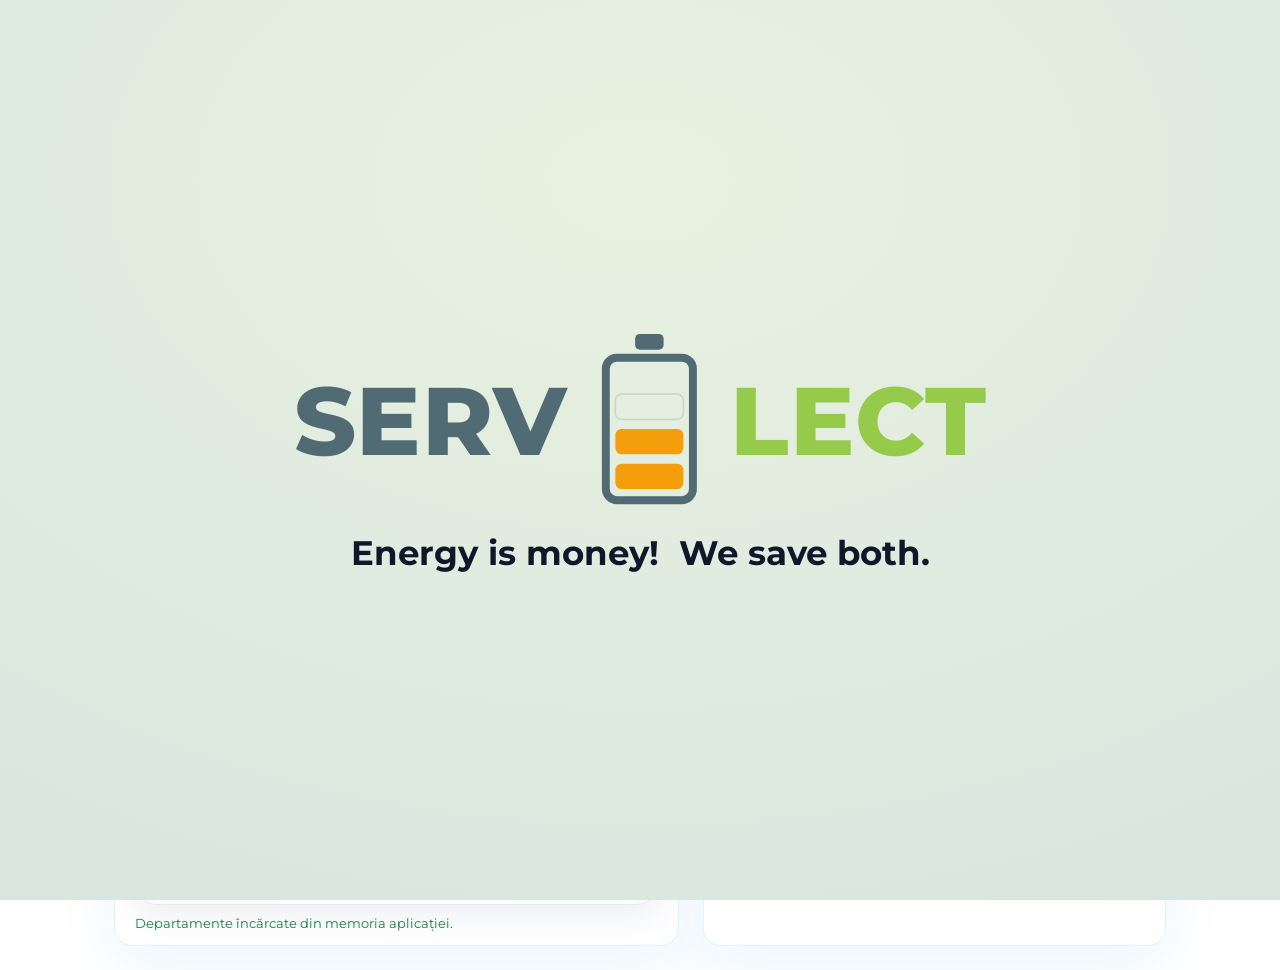
==== commit 55dc82fd: "Add files via upload" ====
--- a/admin.html
+++ b/admin.html
@@ -1664,7 +1664,8 @@
     return GLOBAL_CFG;
   }
 
-  const ADMIN_EVENTS_CACHE_KEY_V484 = 'pontaj/adminEvents/cache/v4.8.4';
+  const ADMIN_BUILD_V485='4.8.5';
+  const ADMIN_EVENTS_CACHE_KEY_V484 = 'pontaj/adminEvents/cache/v4.8.5';
 
   function adminReadCacheV484(){
     try{
@@ -1700,6 +1701,7 @@
       const u=new URL(url, location.href);
       u.searchParams.set('callback',callback);
       u.searchParams.set('_jsonp',String(Date.now()));
+      u.searchParams.set('format','jsonp');
       script.src=u.toString();script.async=true;
       document.head.appendChild(script);
     });
@@ -1733,13 +1735,13 @@
     const url=base+'?fn=adminEvents&v='+Date.now();
     try{
       const data=await fetchJsonResilientV484(url,{cache:'no-store'});
-      if(!data||!data.ok||!Array.isArray(data.events))throw new Error('adminEvents nu a intors events[].');
+      if(!data||!data.ok||!Array.isArray(data.events))throw new Error((data&&data.error)||'adminEvents nu a intors events[].');
       adminWriteCacheV484(data);
       return {data:data,stale:false};
     }catch(err){
       const cached=allowCache!==false?adminReadCacheV484():null;
       if(cached)return {data:cached.data,stale:true,savedAt:cached.savedAt,error:String(err&&err.message||err)};
-      throw new Error('Nu pot incarca datele administrative. Verifica internetul si redeploy-ul Apps Script (Execute as: Me, Who has access: Anyone). Detaliu: '+String(err&&err.message||err));
+      throw new Error('Nu pot incarca datele administrative. Frontendul este V4.8.5, dar endpointul Apps Script nu raspunde cu contractul adminEvents JSON/JSONP. Inlocuieste Code.gs, editeaza deploymentul existent si publica New version (Execute as: Me, Who has access: Anyone). Detaliu: '+String(err&&err.message||err));
     }
   }
 
@@ -4002,9 +4004,30 @@
 
 function adminEndpointBase(){
   const cfg = window.CFG || {};
-  // IMPORTANT: adminEventsEndpoint trebuie să fie baza WebApp-ului (fără ?fn=...)
-  const raw = cfg.adminEventsEndpoint || cfg.webappUrl || cfg.scriptUrl || '';
+  // IMPORTANT: adminEventsEndpoint trebuie sa fie baza WebApp-ului (fara ?fn=...)
+  const raw = cfg.adminEventsEndpoint || cfg.webappUrl || cfg.scriptUrl || cfg.stateEndpoint || cfg.guardEndpoint || '';
   return String(raw || '').replace(/\?.*$/, '').trim();
+}
+
+function adminEndpointCandidatesV485(){
+  const cfg=window.CFG||{};
+  const raw=[cfg.adminEventsEndpoint,cfg.webappUrl,cfg.scriptUrl,cfg.stateEndpoint,cfg.guardEndpoint,cfg.leaveEndpoint];
+  const seen=new Set(), out=[];
+  raw.forEach(value=>{
+    const url=String(value||'').replace(/\?.*$/,'').trim();
+    if(url && !seen.has(url)){seen.add(url);out.push(url);}
+  });
+  return out;
+}
+
+async function loadAdminEventsFromCandidatesV485(allowCache){
+  const candidates=adminEndpointCandidatesV485();
+  if(!candidates.length)throw new Error('Lipseste URL-ul Web App Apps Script in config.json.');
+  const errors=[];
+  for(const base of candidates){
+    try{return await loadAdminEventsV484(base,allowCache);}catch(err){errors.push(base+' -> '+String(err&&err.message||err));}
+  }
+  throw new Error(errors.join(' | '));
 }
 
   
@@ -4555,7 +4578,7 @@
 
       
       const base = adminEndpointBase();
-      const adminLoadV484 = await loadAdminEventsV484(base, true);
+      const adminLoadV484 = await loadAdminEventsFromCandidatesV485(true);
       const data = adminLoadV484.data;
       if (adminLoadV484.stale && loadingEl){
         loadingEl.textContent='Conexiune indisponibila temporar — sunt afisate ultimele date memorate.';
@@ -4686,7 +4709,7 @@
 
   // refetch admin events cu retry, fallback JSONP si cache local
   const base = adminEndpointBase();
-  const adminLoadV484 = await loadAdminEventsV484(base, true);
+  const adminLoadV484 = await loadAdminEventsFromCandidatesV485(true);
   const data = adminLoadV484.data;
 
   window.__pontajAdminMeta = data.meta || null;
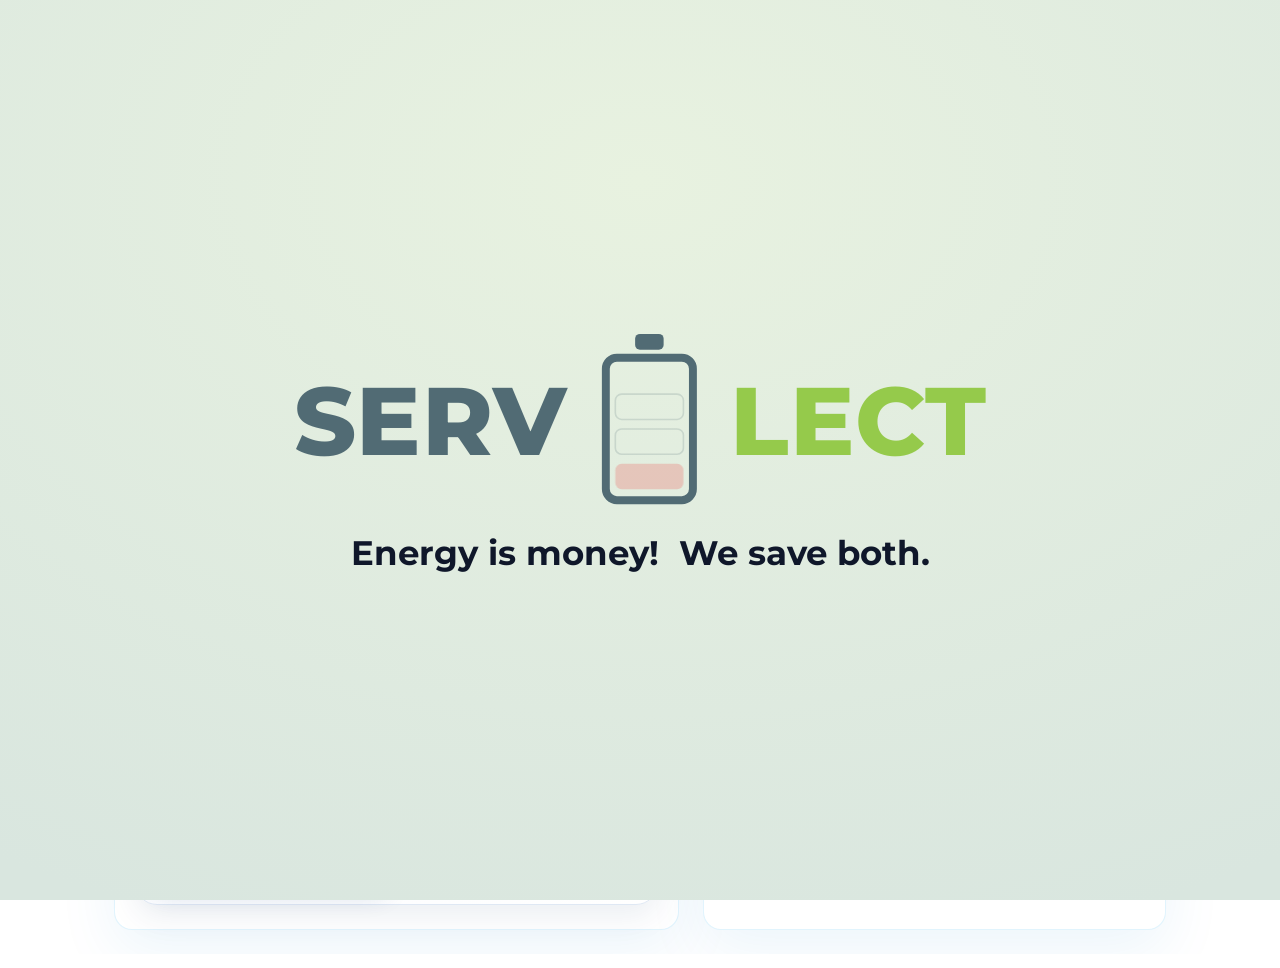
==== commit c5c64c20: "Add files via upload" ====
--- a/admin.html
+++ b/admin.html
@@ -1664,8 +1664,8 @@
     return GLOBAL_CFG;
   }
 
-  const ADMIN_BUILD_V485='4.8.5';
-  const ADMIN_EVENTS_CACHE_KEY_V484 = 'pontaj/adminEvents/cache/v4.8.5';
+  const ADMIN_BUILD_V485='4.8.6';
+  const ADMIN_EVENTS_CACHE_KEY_V484 = 'pontaj/adminEvents/cache/v4.8.6';
 
   function adminReadCacheV484(){
     try{
@@ -1741,7 +1741,7 @@
     }catch(err){
       const cached=allowCache!==false?adminReadCacheV484():null;
       if(cached)return {data:cached.data,stale:true,savedAt:cached.savedAt,error:String(err&&err.message||err)};
-      throw new Error('Nu pot incarca datele administrative. Frontendul este V4.8.5, dar endpointul Apps Script nu raspunde cu contractul adminEvents JSON/JSONP. Inlocuieste Code.gs, editeaza deploymentul existent si publica New version (Execute as: Me, Who has access: Anyone). Detaliu: '+String(err&&err.message||err));
+      throw new Error('Nu pot incarca datele administrative. Frontendul este V4.8.6, dar endpointul Apps Script nu raspunde cu contractul adminEvents JSON/JSONP. Inlocuieste Code.gs, editeaza deploymentul existent si publica New version (Execute as: Me, Who has access: Anyone). Detaliu: '+String(err&&err.message||err));
     }
   }
 
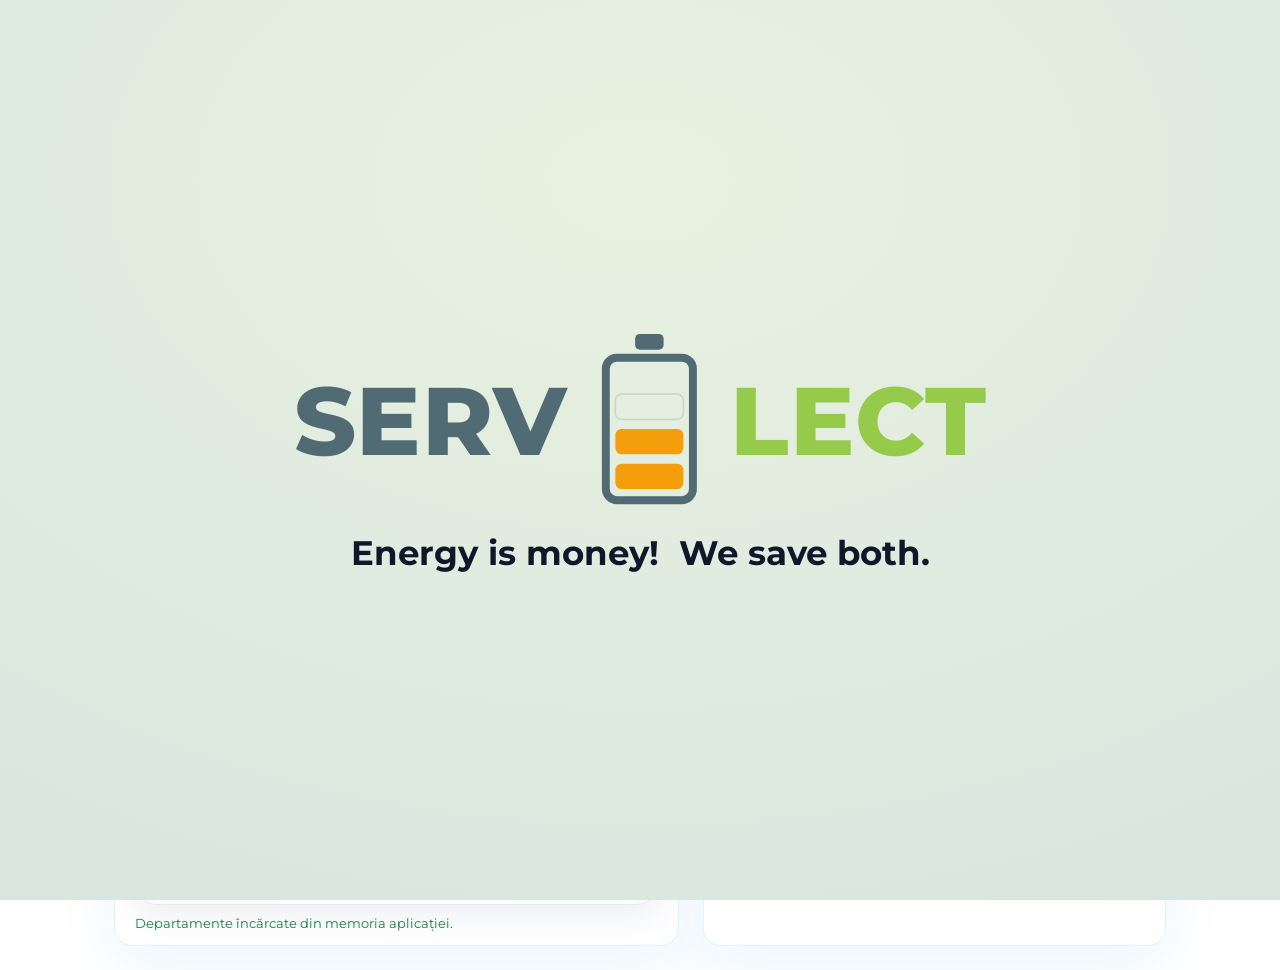
==== commit 6ace5e46: "Add files via upload" ====
--- a/admin.html
+++ b/admin.html
@@ -1664,8 +1664,8 @@
     return GLOBAL_CFG;
   }
 
-  const ADMIN_BUILD_V485='4.8.6';
-  const ADMIN_EVENTS_CACHE_KEY_V484 = 'pontaj/adminEvents/cache/v4.8.6';
+  const ADMIN_BUILD_V485='4.8.7';
+  const ADMIN_EVENTS_CACHE_KEY_V484 = 'pontaj/adminEvents/cache/v4.8.7';
 
   function adminReadCacheV484(){
     try{
@@ -1686,48 +1686,96 @@
 
   function jsonpRequestV484(url, timeoutMs){
     return new Promise((resolve,reject)=>{
-      const callback='__pontajAdminJsonpV484_'+Date.now()+'_'+Math.random().toString(36).slice(2);
+      const callback='__pontajAdminJsonpV487_'+Date.now()+'_'+Math.random().toString(36).slice(2);
       const script=document.createElement('script');
-      const timer=setTimeout(()=>finish(new Error('Timeout JSONP Apps Script.')), Math.max(3000, Number(timeoutMs||22000)));
-      let done=false;
-      function finish(value, ok){
-        if(done)return;done=true;clearTimeout(timer);
+      const timeout=Math.max(30000,Number(timeoutMs||120000));
+      let settled=false;
+      let timer=null;
+
+      function removeScript(){
+        try{if(script.parentNode)script.parentNode.removeChild(script);}catch(_){ }
+      }
+
+      function deleteCallback(){
         try{delete window[callback];}catch(_){window[callback]=undefined;}
-        if(script.parentNode)script.parentNode.removeChild(script);
-        ok?resolve(value):reject(value);
-      }
-      window[callback]=data=>finish(data,true);
-      script.onerror=()=>finish(new Error('Endpointul Apps Script nu poate fi accesat. Verifica deploymentul si permisiunea „Anyone”.'));
-      const u=new URL(url, location.href);
+      }
+
+      function keepLateResponseSafe(){
+        // Apps Script poate raspunde dupa cold-start chiar si dupa zeci de secunde.
+        // Callback-ul ramane NO-OP, iar scriptul ramane atasat temporar, astfel
+        // incat un raspuns tarziu sa nu produca "callback is not defined".
+        window[callback]=function(){};
+        setTimeout(()=>{removeScript();deleteCallback();},300000);
+      }
+
+      function succeed(data){
+        if(settled)return;
+        settled=true;
+        clearTimeout(timer);
+        removeScript();
+        setTimeout(deleteCallback,1000);
+        resolve(data);
+      }
+
+      function fail(error){
+        if(settled)return;
+        settled=true;
+        clearTimeout(timer);
+        keepLateResponseSafe();
+        reject(error instanceof Error?error:new Error(String(error||'Eroare JSONP Apps Script.')));
+      }
+
+      window[callback]=succeed;
+      script.onerror=()=>fail(new Error('Endpointul Apps Script nu poate fi accesat. Verifica deploymentul si permisiunea „Anyone”.'));
+      const u=new URL(url,location.href);
       u.searchParams.set('callback',callback);
       u.searchParams.set('_jsonp',String(Date.now()));
       u.searchParams.set('format','jsonp');
-      script.src=u.toString();script.async=true;
+      script.src=u.toString();
+      script.async=true;
+      timer=setTimeout(()=>fail(new Error('Timeout JSONP Apps Script dupa '+Math.round(timeout/1000)+' secunde.')),timeout);
       document.head.appendChild(script);
     });
   }
 
   async function fetchJsonResilientV484(url, options){
     const opts=Object.assign({cache:'no-store'},options||{});
-    let lastError=null;
-    for(const timeoutMs of [10000,18000]){
-      const ctrl=new AbortController();
-      const timer=setTimeout(()=>ctrl.abort(),timeoutMs);
-      try{
-        const response=await fetch(url,Object.assign({},opts,{signal:ctrl.signal}));
-        const text=await response.text();
-        if(!response.ok)throw new Error('HTTP '+response.status);
-        if(/^\s*</.test(text))throw new Error('Raspuns HTML in loc de JSON.');
-        const data=JSON.parse(text);
-        return data;
-      }catch(err){lastError=err;}
-      finally{clearTimeout(timer);}
-      await new Promise(r=>setTimeout(r,350));
-    }
-    if(String((opts&&opts.method)||'GET').toUpperCase()==='GET'){
-      try{return await jsonpRequestV484(url,25000);}catch(err){lastError=err;}
-    }
-    throw lastError||new Error('Nu s-a putut comunica cu Apps Script.');
+    const method=String(opts.method||'GET').toUpperCase();
+
+    async function tryFetch(){
+      let lastError=null;
+      for(const timeoutMs of [12000,30000]){
+        const ctrl=new AbortController();
+        const timer=setTimeout(()=>ctrl.abort(),timeoutMs);
+        try{
+          const response=await fetch(url,Object.assign({},opts,{signal:ctrl.signal}));
+          const text=await response.text();
+          if(!response.ok)throw new Error('HTTP '+response.status);
+          if(/^\s*</.test(text))throw new Error('Raspuns HTML in loc de JSON.');
+          return JSON.parse(text);
+        }catch(err){lastError=err;}
+        finally{clearTimeout(timer);}
+        await new Promise(r=>setTimeout(r,350));
+      }
+      throw lastError||new Error('Fetch Apps Script esuat.');
+    }
+
+    if(method!=='GET')return tryFetch();
+
+    // Pornim fetch si JSONP in paralel. Apps Script poate avea cold-start de
+    // peste 25-30 secunde; primul raspuns valid castiga, fara a astepta
+    // esecul complet al celeilalte metode.
+    return new Promise((resolve,reject)=>{
+      const errors=[];
+      let pending=2;
+      function failed(err){
+        errors.push(err);
+        pending--;
+        if(pending===0)reject(errors[errors.length-1]||new Error('Nu s-a putut comunica cu Apps Script.'));
+      }
+      tryFetch().then(resolve,failed);
+      jsonpRequestV484(url,120000).then(resolve,failed);
+    });
   }
 
   async function loadAdminEventsV484(base, allowCache){
@@ -1741,7 +1789,7 @@
     }catch(err){
       const cached=allowCache!==false?adminReadCacheV484():null;
       if(cached)return {data:cached.data,stale:true,savedAt:cached.savedAt,error:String(err&&err.message||err)};
-      throw new Error('Nu pot incarca datele administrative. Frontendul este V4.8.6, dar endpointul Apps Script nu raspunde cu contractul adminEvents JSON/JSONP. Inlocuieste Code.gs, editeaza deploymentul existent si publica New version (Execute as: Me, Who has access: Anyone). Detaliu: '+String(err&&err.message||err));
+      throw new Error('Nu pot incarca datele administrative. Frontendul este V4.8.7, dar endpointul Apps Script nu raspunde cu contractul adminEvents JSON/JSONP. Inlocuieste Code.gs, editeaza deploymentul existent si publica New version (Execute as: Me, Who has access: Anyone). Detaliu: '+String(err&&err.message||err));
     }
   }
 
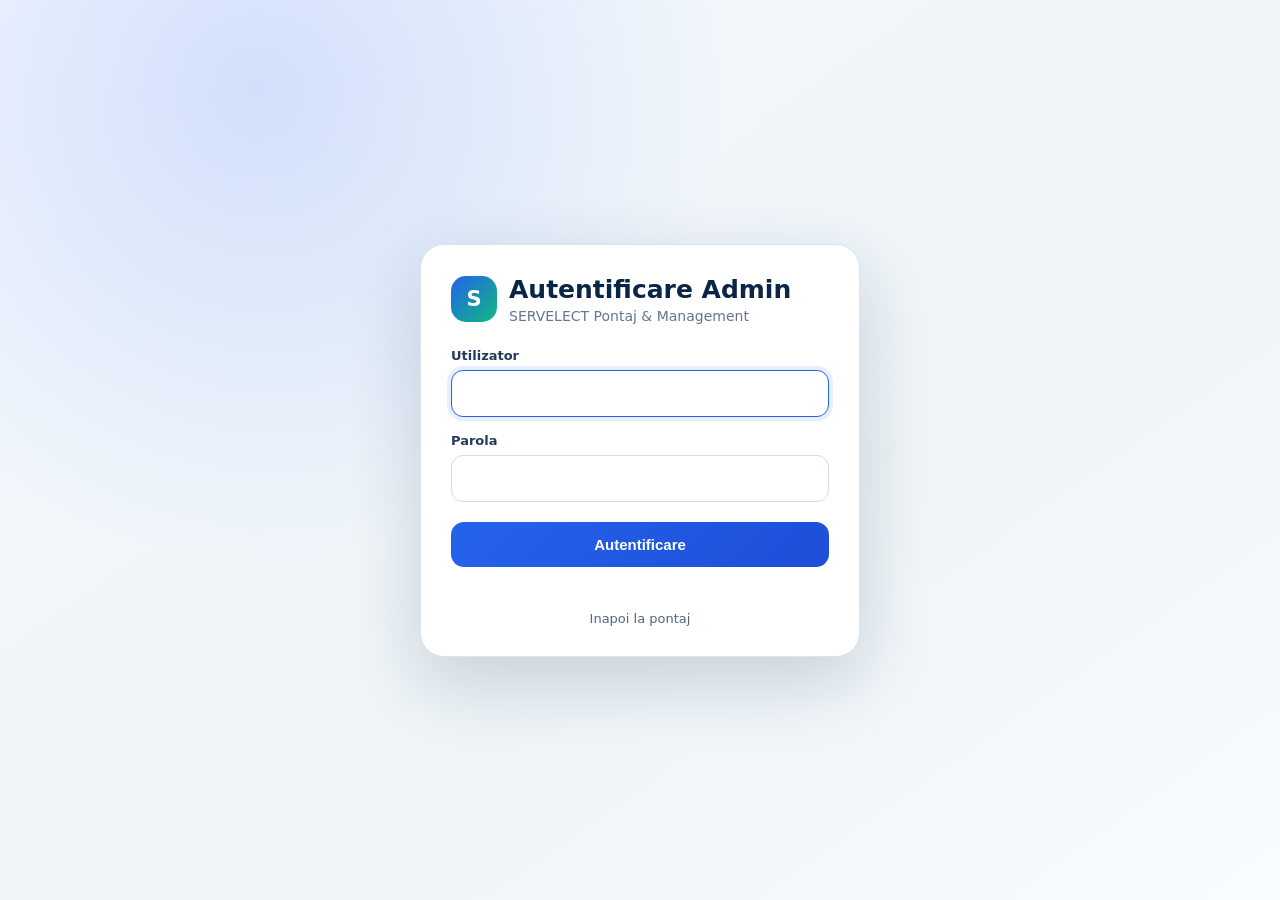
==== commit 33475c51: "Add files via upload" ====
--- a/admin.html
+++ b/admin.html
@@ -1027,8 +1027,28 @@
    
     
       </style>
+
+<style id="adminLoginV489Style">
+  #adminLoginV489{position:fixed;inset:0;z-index:100000;display:none;align-items:center;justify-content:center;padding:24px;background:radial-gradient(circle at 20% 10%,rgba(37,99,235,.16),transparent 36%),linear-gradient(145deg,#f4f8ff,#eef4f7 60%,#f8fbff);font-family:Inter,system-ui,-apple-system,"Segoe UI",sans-serif}
+  #adminLoginV489.open{display:flex}#adminLoginV489 .login-card{width:min(440px,100%);background:#fff;border:1px solid #dbe5f2;border-radius:24px;padding:30px;box-shadow:0 24px 70px rgba(15,42,77,.18)}
+  #adminLoginV489 .login-brand{display:flex;align-items:center;gap:12px;margin-bottom:24px}.login-mark-v489{width:46px;height:46px;border-radius:15px;background:linear-gradient(135deg,#2563eb,#10b981);display:grid;place-items:center;color:white;font-weight:900;font-size:21px}
+  #adminLoginV489 h1{margin:0;color:#0b2547;font-size:25px}.login-sub-v489{margin:4px 0 0;color:#65758b;font-size:14px}.login-field-v489{display:grid;gap:7px;margin-top:16px}.login-field-v489 label{font-weight:750;color:#243b5a;font-size:13px}.login-field-v489 input{width:100%;box-sizing:border-box;border:1px solid #cfdbea;border-radius:12px;padding:13px 14px;font:inherit;outline:none}.login-field-v489 input:focus{border-color:#2563eb;box-shadow:0 0 0 4px rgba(37,99,235,.11)}
+  #adminLoginSubmitV489{width:100%;border:0;border-radius:13px;padding:14px;margin-top:20px;background:linear-gradient(135deg,#2563eb,#1d4ed8);color:#fff;font-weight:800;font-size:15px;cursor:pointer}#adminLoginSubmitV489:disabled{opacity:.6;cursor:wait}
+  #adminLoginErrorV489{min-height:20px;margin-top:12px;color:#c62828;font-size:13px;font-weight:650}.login-back-v489{display:block;text-align:center;margin-top:12px;color:#52657d;text-decoration:none;font-size:13px}
+</style>
 </head>
 <body>
+<div id="adminLoginV489" aria-hidden="true">
+  <form class="login-card" id="adminLoginFormV489" autocomplete="on">
+    <div class="login-brand"><div class="login-mark-v489">S</div><div><h1>Autentificare Admin</h1><p class="login-sub-v489">SERVELECT Pontaj & Management</p></div></div>
+    <div class="login-field-v489"><label for="adminUserV489">Utilizator</label><input id="adminUserV489" name="username" autocomplete="username" required></div>
+    <div class="login-field-v489"><label for="adminPassV489">Parola</label><input id="adminPassV489" name="password" type="password" autocomplete="current-password" required></div>
+    <button id="adminLoginSubmitV489" type="submit">Autentificare</button>
+    <div id="adminLoginErrorV489" role="alert"></div>
+    <a class="login-back-v489" href="index.html">Inapoi la pontaj</a>
+  </form>
+</div>
+
   <div class="shell">
       <nav class="nav card">
           <a class="brand" href="index.html" aria-label="Spre pontaj">
@@ -1655,6 +1675,27 @@
   function clearAdminSession(){
     try{ localStorage.removeItem(ADMIN_LS_KEY); }catch{}
   }
+  function validAdminSessionV489_(session){return !!(session&&session.user&&(!session.expiresAt||Number(session.expiresAt)>Date.now()));}
+  async function sha256V489_(value){
+    const data=new TextEncoder().encode(String(value||''));
+    const hash=await crypto.subtle.digest('SHA-256',data);
+    return Array.from(new Uint8Array(hash)).map(b=>b.toString(16).padStart(2,'0')).join('');
+  }
+  async function loadAdminAccountsV489_(){
+    const r=await fetch('admin-auth.json?v='+Date.now(),{cache:'no-store'});
+    if(!r.ok)throw new Error('Nu pot incarca configuratia de autentificare.');
+    const data=await r.json(),list=Array.isArray(data&&data.admins)?data.admins:[];
+    if(!list.length)throw new Error('Configuratia admin este goala.');return list;
+  }
+  function showAdminLoginV489_(){
+    const layer=document.getElementById('adminLoginV489');if(layer){layer.classList.add('open');layer.setAttribute('aria-hidden','false');}
+    const app=document.querySelector('.admin-app')||document.querySelector('.app-shell')||document.querySelector('body > .wrap');if(app)app.style.display='none';
+    const form=document.getElementById('adminLoginFormV489');if(!form||form.dataset.bound)return;form.dataset.bound='1';
+    form.addEventListener('submit',async function(ev){ev.preventDefault();const btn=document.getElementById('adminLoginSubmitV489'),err=document.getElementById('adminLoginErrorV489');btn.disabled=true;err.textContent='';
+      try{const user=document.getElementById('adminUserV489').value.trim(),pass=document.getElementById('adminPassV489').value;if(!user||!pass)throw new Error('Completeaza utilizatorul si parola.');const hashes=await Promise.all([sha256V489_(user),sha256V489_(pass)]),accounts=await loadAdminAccountsV489_(),rec=accounts.find(a=>String(a.usernameHash||'').toLowerCase()===hashes[0]&&String(a.passwordHash||'').toLowerCase()===hashes[1]);if(!rec)throw new Error('Utilizator sau parola incorecta.');const session={user:rec.label||user,id:rec.id||rec.usernameHash,userHash:rec.usernameHash,role:rec.role||'admin',dept:rec.dept||null,loginAt:Date.now(),expiresAt:Date.now()+12*60*60*1000};localStorage.setItem(ADMIN_LS_KEY,JSON.stringify(session));location.reload();}
+      catch(e){err.textContent=String(e&&e.message||e);}finally{btn.disabled=false;}
+    });setTimeout(()=>{const u=document.getElementById('adminUserV489');if(u)u.focus();},50);
+  }
 
   async function loadConfig(){
     if (GLOBAL_CFG) return GLOBAL_CFG;
@@ -1664,8 +1705,8 @@
     return GLOBAL_CFG;
   }
 
-  const ADMIN_BUILD_V485='4.8.7';
-  const ADMIN_EVENTS_CACHE_KEY_V484 = 'pontaj/adminEvents/cache/v4.8.7';
+  const ADMIN_BUILD_V485='4.8.9';
+  const ADMIN_EVENTS_CACHE_KEY_V484 = 'pontaj/adminEvents/cache/v4.8.9';
 
   function adminReadCacheV484(){
     try{
@@ -1789,7 +1830,7 @@
     }catch(err){
       const cached=allowCache!==false?adminReadCacheV484():null;
       if(cached)return {data:cached.data,stale:true,savedAt:cached.savedAt,error:String(err&&err.message||err)};
-      throw new Error('Nu pot incarca datele administrative. Frontendul este V4.8.7, dar endpointul Apps Script nu raspunde cu contractul adminEvents JSON/JSONP. Inlocuieste Code.gs, editeaza deploymentul existent si publica New version (Execute as: Me, Who has access: Anyone). Detaliu: '+String(err&&err.message||err));
+      throw new Error('Nu pot incarca datele administrative. Frontendul este V4.8.9, dar endpointul Apps Script nu raspunde cu contractul adminEvents JSON/JSONP. Inlocuieste Code.gs, editeaza deploymentul existent si publica New version (Execute as: Me, Who has access: Anyone). Detaliu: '+String(err&&err.message||err));
     }
   }
 
@@ -1920,7 +1961,9 @@
     return !!(set && set.has(name));
   }
 
-  const session = getAdminSession();
+  const sessionRaw = getAdminSession();
+  const session = validAdminSessionV489_(sessionRaw) ? sessionRaw : null;
+  if(sessionRaw&&!session)clearAdminSession();
   ADMIN_SESSION = session;
 
   const adminLabelEl           = document.getElementById('adminLabel');
@@ -2027,8 +2070,7 @@
 }
   
   if (!session){
-    alert('Nu ești autentificat ca admin. Te redirecționez la pagina principală.');
-    window.location.href = 'index.html';
+    showAdminLoginV489_();
     return;
   }
 
@@ -2081,7 +2123,7 @@
   if (logoutBtn){
     logoutBtn.addEventListener('click', function(){
       clearAdminSession();
-      window.location.href = 'index.html';
+      window.location.reload();
     });
   }
 function showError(err){
